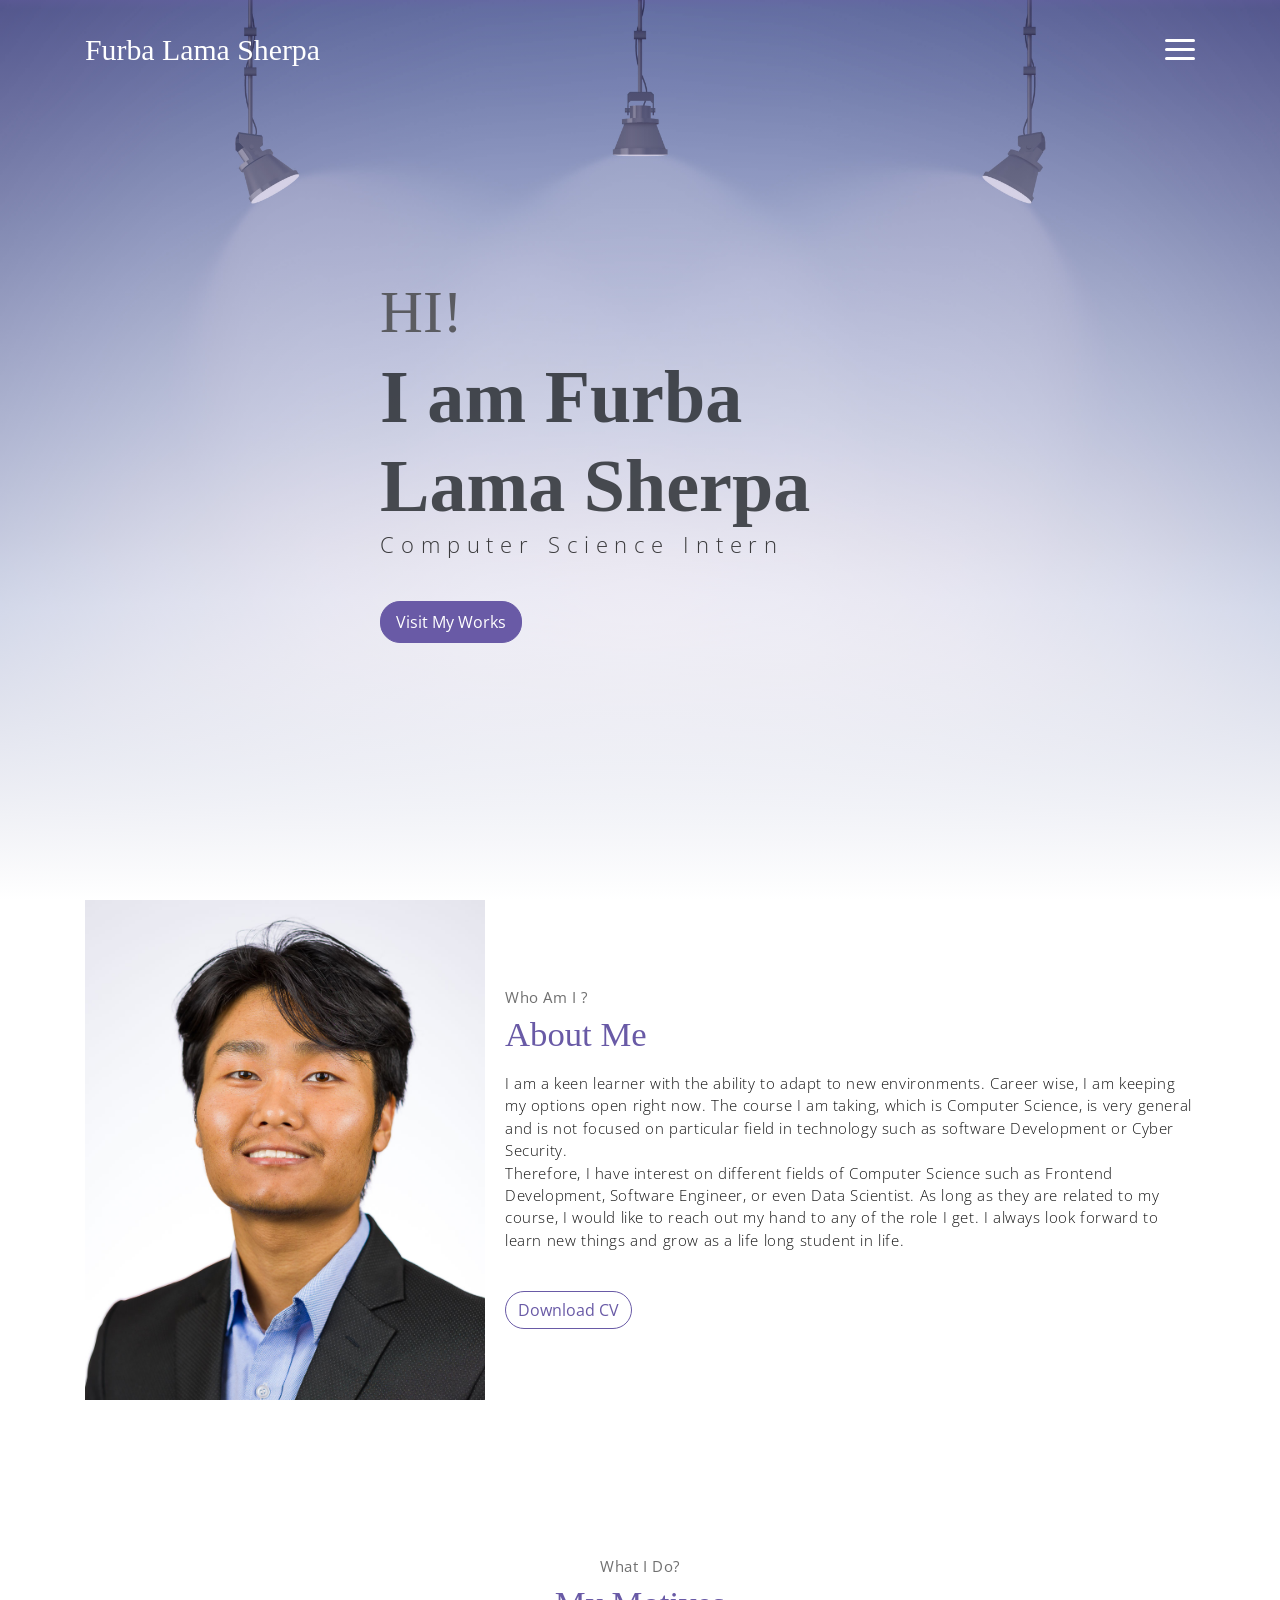
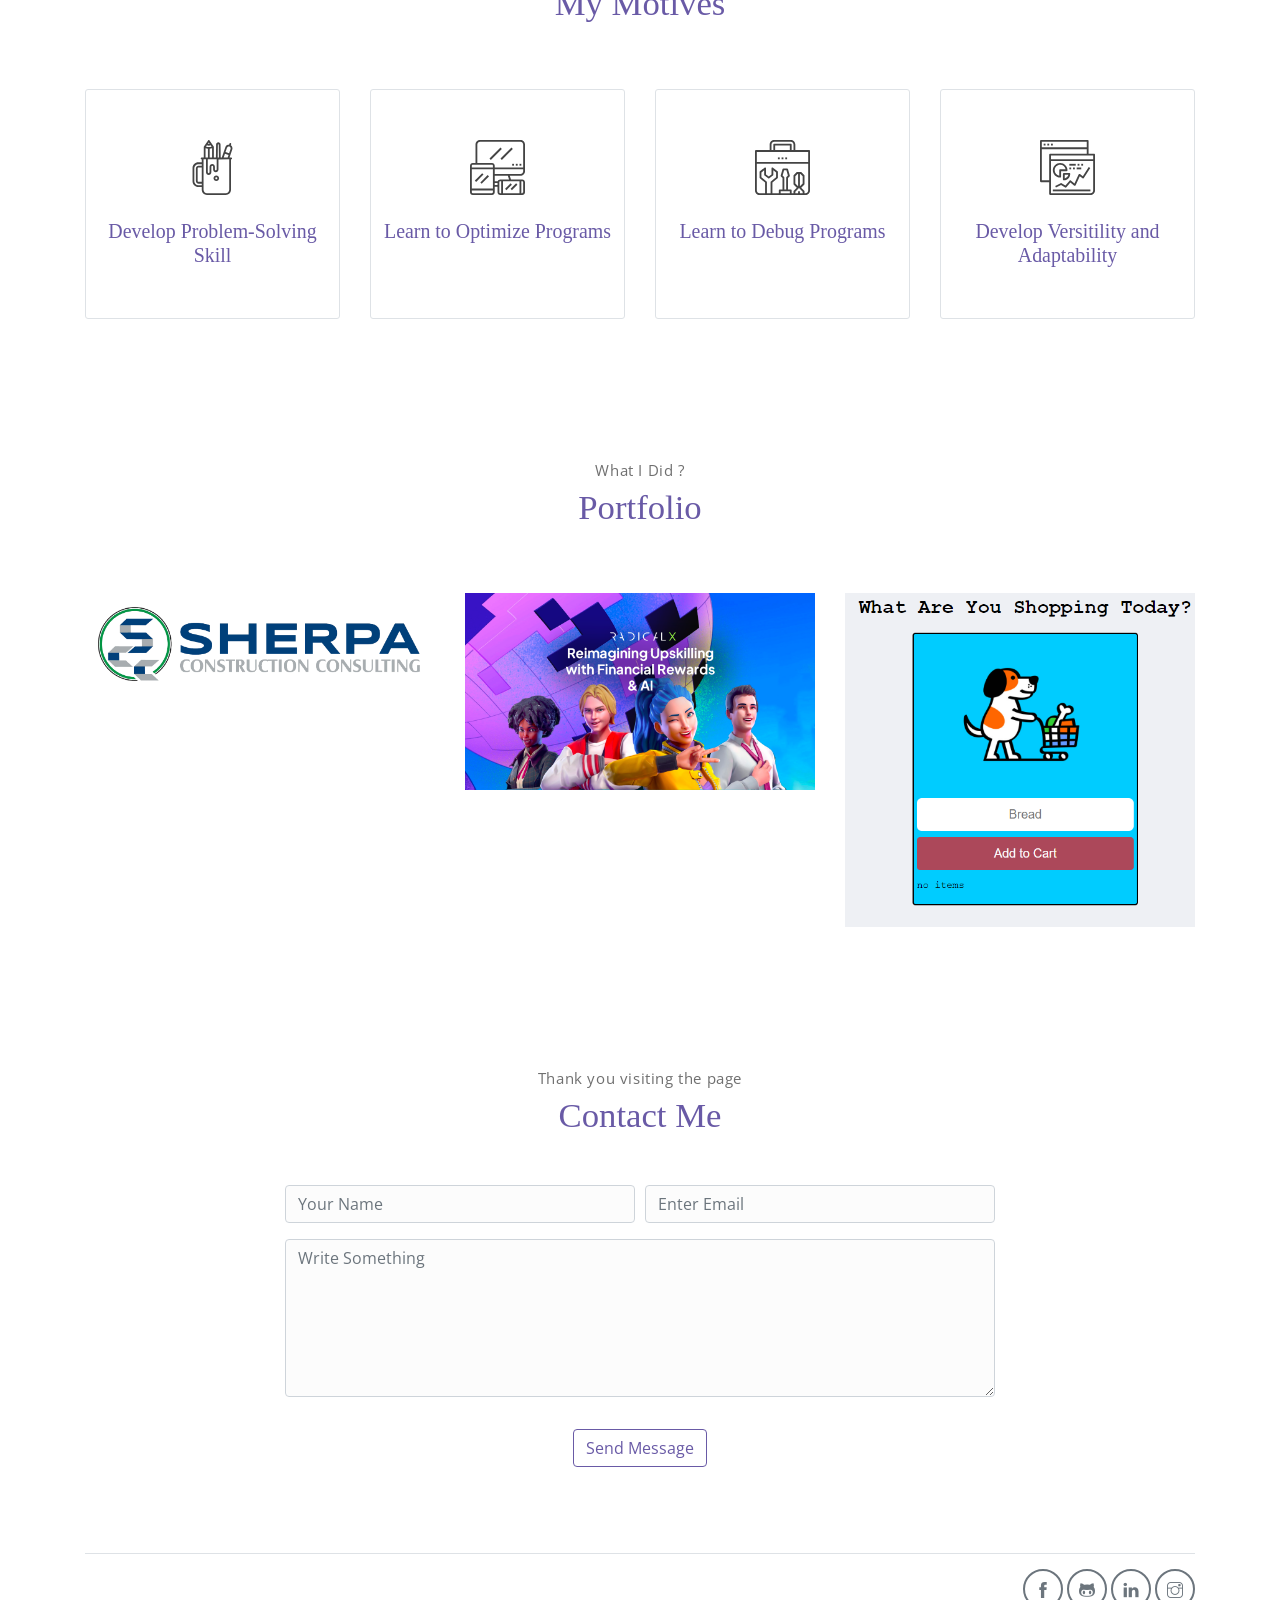
==== index.html @ cac0d34f "initial upload" ====
<!DOCTYPE html>
<html lang="en">
<head>
	<meta charset="utf-8">
    <meta name="viewport" content="width=device-width, initial-scale=1, shrink-to-fit=no">
    <meta name="description" content="Start your development with Meyawo landing page.">
    <meta name="author" content="Devcrud">
    <title>My Portfolio Website</title>
    <!-- font icons -->
    <link rel="stylesheet" href="assets/vendors/themify-icons/css/themify-icons.css">
    <!-- Bootstrap + Meyawo main styles -->
	<link rel="stylesheet" href="assets/css/meyawo.css">
</head>
<body data-spy="scroll" data-target=".navbar" data-offset="40" id="home">

    <!-- Page Navbar -->
    <nav class="custom-navbar" data-spy="affix" data-offset-top="20">
        <div class="container">
            <a class="logo" href="#">Furba Lama Sherpa</a>         
            <ul class="nav">
                <li class="item">
                    <a class="link" href="#home">Home</a>
                </li>
                <li class="item">
                    <a class="link" href="#about">About</a>
                </li>
                <li class="item">
                    <a class="link" href="#portfolio">Portfolio</a>
                </li>
                <li class="item">
                    <a class="link" href="#contact">Contact</a>
                </li>
            </ul>
            <a href="javascript:void(0)" id="nav-toggle" class="hamburger hamburger--elastic">
                <div class="hamburger-box">
                  <div class="hamburger-inner"></div>
                </div>
            </a>
        </div>          
    </nav><!-- End of Page Navbar -->

    <!-- page header -->
    <header id="home" class="header">
        <div class="overlay"></div>
        <div class="header-content container">
            <h1 class="header-title">
                <span class="up">HI!</span>
                <span class="down">I am Furba Lama Sherpa</span>
            </h1>
            <p class="header-subtitle">Computer Science Intern</p>            

            <a href="https://github.com/Gintama32?tab=repositories" target="_blank"><button class="btn btn-primary">Visit My Works</button></a>
        </div>              
    </header><!-- end of page header -->

    <!-- about section -->
    <section class="section pt-0" id="about">
        <!-- container -->
        <div class="container text-center">
            <!-- about wrapper -->
            <div class="about">
                <div class="about-img-holder">
                    <img src="assets/imgs/man.jpg" class="about-img" alt="Download free bootstrap 4 landing page, free boootstrap 4 templates, Download free bootstrap 4.1 landing page, free boootstrap 4.1.1 templates, meyawo Landing page">
                </div>
                <div class="about-caption">
                    <p class="section-subtitle">Who Am I ?</p>
                    <h2 class="section-title mb-3">About Me</h2>
                    <p>
                        I am a keen learner with the ability to adapt to new environments. Career wise, I am keeping my options open right now. The course I am taking, which is Computer Science, is very general and is not focused on particular field in technology such as software Development or Cyber Security.
                        <br>Therefore, I have interest on different fields of Computer Science such as Frontend Development, Software Engineer, or even Data Scientist. As long as they are related to my course, I would like to reach out my hand to any of the role I get. I always look forward to learn new things and grow as a life long student in life.             
                    </p>
                    <button class="btn-rounded btn btn-outline-primary mt-4"><a href = "Furba Lama Sherpa - Resume.docx"download>Download CV</a></button>
                </div>              
            </div><!-- end of about wrapper -->
        </div><!-- end of container -->
    </section> <!-- end of about section -->

    <!-- service section -->
    <section class="section" id="service">
        <div class="container text-center">
            <p class="section-subtitle">What I Do?</p>
            <h6 class="section-title mb-6">My Motives</h6>
            <!-- row -->
            <div class="row">
                <div class="col-md-6 col-lg-3">
                    <div class="service-card">
                        <div class="body">
                            <img src="assets/imgs/pencil-case.svg" alt="Download free bootstrap 4 landing page, free boootstrap 4 templates, Download free bootstrap 4.1 landing page, free boootstrap 4.1.1 templates, meyawo Landing page" class="icon">
                            <h6 class="title">Develop Problem-Solving Skill</h6>
                            <p class="subtitle">In any field of profession, problem-solving is always needed.</p>
                        </div>
                    </div>
                </div>
                <div class="col-md-6 col-lg-3">
                    <div class="service-card">
                        <div class="body">
                            <img src="assets/imgs/responsive.svg" alt="Download free bootstrap 4 landing page, free boootstrap 4 templates, Download free bootstrap 4.1 landing page, free boootstrap 4.1.1 templates, meyawo Landing page" class="icon">
                            <h6 class="title">Learn to Optimize Programs</h6>
                            <p class="subtitle">Any program that can be optimized, should be optimized</p>
                        </div>
                    </div>
                </div>
                <div class="col-md-6 col-lg-3">
                    <div class="service-card">
                        <div class="body">
                            <img src="assets/imgs/toolbox.svg" alt="Download free bootstrap 4 landing page, free boootstrap 4 templates, Download free bootstrap 4.1 landing page, free boootstrap 4.1.1 templates, meyawo Landing page" class="icon">
                            <h6 class="title">Learn to Debug Programs</h6>
                            <p class="subtitle">Debugging a program is understanding the program better.</p>
                        </div>
                    </div>
                </div>
                <div class="col-md-6 col-lg-3">
                    <div class="service-card">
                        <div class="body">
                            <img src="assets/imgs/analytics.svg" alt="Download free bootstrap 4 landing page, free boootstrap 4 templates, Download free bootstrap 4.1 landing page, free boootstrap 4.1.1 templates, meyawo Landing page" class="icon">
                            <h6 class="title">Develop Versitility and Adaptability</h6>
                            <p class="subtitle">Being master of one is best and being jack of all trade is good as well.</p>
                        </div>
                    </div>
                </div>
            </div><!-- end of row -->
        </div>
    </section><!-- end of service section -->

    <!-- portfolio section -->
    <section class="section" id="portfolio">
        <div class="container text-center">
            <p class="section-subtitle">What I Did ?</p>
            <h6 class="section-title mb-6">Portfolio</h6>
            <!-- row -->
            <div class="row">
                <div class="col-md-4">
                    <a href="https://www.sherpagcm.com/" class="portfolio-card" target = "_blank">
                        <img src="assets/imgs/sherpa.png" class="portfolio-card-img">    
                        <span class="portfolio-card-overlay">
                            <span class="portfolio-card-caption">
                                <h4>Sherpa Construction Consulting</h5>
                                <p class="font-weight-normal">IT Intern(Summer 2023)</p>
                            </span>                         
                        </span>                     
                    </a>
                </div>
                <div class="col-md-4">
                    <a href="https://www.radicalx.co/" class="portfolio-card" target = "_blank">
                        <img class="portfolio-card-img" src="assets/imgs/radicalx.png" class="img-responsive rounded" alt="Download free bootstrap 4 landing page, free boootstrap 4 templates, Download free bootstrap 4.1 landing page, free boootstrap 4.1.1 templates, meyawo Landing page">
                        <span class="portfolio-card-overlay">
                            <span class="portfolio-card-caption">
                                <h4>RadicalX AI</h5>
                                <p class="font-weight-normal">AI Engineer Intern(Fall 2023)</p>
                            </span>                         
                        </span>                         
                    </a>
                </div>
                <div class="col-md-4">
                    <a href="https://what-to-shop.netlify.app/" class="portfolio-card" target = "_blank">
                        <img class="portfolio-card-img" src="assets/imgs/what.png" class="img-responsive rounded" alt="Download free bootstrap 4 landing page, free boootstrap 4 templates, Download free bootstrap 4.1 landing page, free boootstrap 4.1.1 templates, meyawo Landing page">    
                        <span class="portfolio-card-overlay">
                            <span class="portfolio-card-caption">
                                <h4>What To Shop</h5>
                                <p class="font-weight-normal">Personal Project</p>
                            </span>                         
                        </span>                     
                    </a>
                </div>
            </div><!-- end of row -->
        </div><!-- end of container -->
    </section> <!-- end of portfolio section -->

    <!-- contact section -->
    <section class="section" id="contact">
        <div class="container text-center">
            <p class="section-subtitle">Thank you visiting the page</p>
            <h6 class="section-title mb-5">Contact Me</h6>
            <!-- contact form -->
            <form action="https://formsubmit.co/fluffey6@gmail.com" class="contact-form col-md-10 col-lg-8 m-auto" method = "POST">
                <div class="form-row">
                    <div class="form-group col-sm-6">
                        <input type="text" size="50" class="form-control" name= "name" placeholder="Your Name" required>                 
                    </div>
                    <div class="form-group col-sm-6">
                        <input type="email" class="form-control" name = "email" placeholder="Enter Email"requried>                 
                    </div>
                    <div class="form-group col-sm-12">
                        <textarea name="comment" id="comment" rows="6"  name = "message" class="form-control" placeholder="Write Something"></textarea>
                    </div>
                    <div class="form-group col-sm-12 mt-3">
                        <input type="submit" value="Send Message" class="btn btn-outline-primary rounded">                  
                    </div>
                </div>  
            </form><!-- end of contact form -->
        </div><!-- end of container -->
    </section><!-- end of contact section -->

    <!-- footer -->
    <div class="container">
        <footer class="footer">       
            <div class="social-links text-right m-auto ml-sm-auto">
                <a href="https://www.facebook.com/furba.sherpa.581730/" class="link"><i class="ti-facebook"></i></a>
                <a href="https://github.com/Gintama32" class="link"><i class="ti-github"></i></a>
                <a href="https://www.linkedin.com/in/furba-sherpa-555785208/" class="link"><i class="ti-linkedin"></i></a>
                <a href="https://www.instagram.com/furba82/" class="link"><i class="ti-instagram"></i></a>
            </div>
        </footer>
    </div> <!-- end of page footer -->
	
	<!-- core  -->
    <script src="assets/vendors/jquery/jquery-3.4.1.js"></script>
    <script src="assets/vendors/bootstrap/bootstrap.bundle.js"></script>

    <!-- bootstrap 3 affix -->
	<script src="assets/vendors/bootstrap/bootstrap.affix.js"></script>

    <!-- Meyawo js -->
    <script src="assets/js/meyawo.js"></script>

</body>
</html>
---- assets/vendors/themify-icons/css/themify-icons.css ----
@font-face {
	font-family: 'themify';
	src:url("../fonts/themify.eot?-fvbane");
	src:url("../fonts/themify.eot?#iefix-fvbane") format("embedded-opentype"),
		url("../fonts/themify.woff?-fvbane") format("woff"),
		url("../fonts/themify.ttf?-fvbane") format("truetype"),
		url("../fonts/themify.svg?-fvbane#themify") format("svg");
	font-weight: normal;
	font-style: normal;
}

[class^="ti-"], [class*=" ti-"] {
	font-family: 'themify';
	speak: none;
	font-style: normal;
	font-weight: normal;
	font-variant: normal;
	text-transform: none;
	line-height: 1;

	/* Better Font Rendering =========== */
	-webkit-font-smoothing: antialiased;
	-moz-osx-font-smoothing: grayscale;
}

.ti-wand:before {
	content: "\e600";
}
.ti-volume:before {
	content: "\e601";
}
.ti-user:before {
	content: "\e602";
}
.ti-unlock:before {
	content: "\e603";
}
.ti-unlink:before {
	content: "\e604";
}
.ti-trash:before {
	content: "\e605";
}
.ti-thought:before {
	content: "\e606";
}
.ti-target:before {
	content: "\e607";
}
.ti-tag:before {
	content: "\e608";
}
.ti-tablet:before {
	content: "\e609";
}
.ti-star:before {
	content: "\e60a";
}
.ti-spray:before {
	content: "\e60b";
}
.ti-signal:before {
	content: "\e60c";
}
.ti-shopping-cart:before {
	content: "\e60d";
}
.ti-shopping-cart-full:before {
	content: "\e60e";
}
.ti-settings:before {
	content: "\e60f";
}
.ti-search:before {
	content: "\e610";
}
.ti-zoom-in:before {
	content: "\e611";
}
.ti-zoom-out:before {
	content: "\e612";
}
.ti-cut:before {
	content: "\e613";
}
.ti-ruler:before {
	content: "\e614";
}
.ti-ruler-pencil:before {
	content: "\e615";
}
.ti-ruler-alt:before {
	content: "\e616";
}
.ti-bookmark:before {
	content: "\e617";
}
.ti-bookmark-alt:before {
	content: "\e618";
}
.ti-reload:before {
	content: "\e619";
}
.ti-plus:before {
	content: "\e61a";
}
.ti-pin:before {
	content: "\e61b";
}
.ti-pencil:before {
	content: "\e61c";
}
.ti-pencil-alt:before {
	content: "\e61d";
}
.ti-paint-roller:before {
	content: "\e61e";
}
.ti-paint-bucket:before {
	content: "\e61f";
}
.ti-na:before {
	content: "\e620";
}
.ti-mobile:before {
	content: "\e621";
}
.ti-minus:before {
	content: "\e622";
}
.ti-medall:before {
	content: "\e623";
}
.ti-medall-alt:before {
	content: "\e624";
}
.ti-marker:before {
	content: "\e625";
}
.ti-marker-alt:before {
	content: "\e626";
}
.ti-arrow-up:before {
	content: "\e627";
}
.ti-arrow-right:before {
	content: "\e628";
}
.ti-arrow-left:before {
	content: "\e629";
}
.ti-arrow-down:before {
	content: "\e62a";
}
.ti-lock:before {
	content: "\e62b";
}
.ti-location-arrow:before {
	content: "\e62c";
}
.ti-link:before {
	content: "\e62d";
}
.ti-layout:before {
	content: "\e62e";
}
.ti-layers:before {
	content: "\e62f";
}
.ti-layers-alt:before {
	content: "\e630";
}
.ti-key:before {
	content: "\e631";
}
.ti-import:before {
	content: "\e632";
}
.ti-image:before {
	content: "\e633";
}
.ti-heart:before {
	content: "\e634";
}
.ti-heart-broken:before {
	content: "\e635";
}
.ti-hand-stop:before {
	content: "\e636";
}
.ti-hand-open:before {
	content: "\e637";
}
.ti-hand-drag:before {
	content: "\e638";
}
.ti-folder:before {
	content: "\e639";
}
.ti-flag:before {
	content: "\e63a";
}
.ti-flag-alt:before {
	content: "\e63b";
}
.ti-flag-alt-2:before {
	content: "\e63c";
}
.ti-eye:before {
	content: "\e63d";
}
.ti-export:before {
	content: "\e63e";
}
.ti-exchange-vertical:before {
	content: "\e63f";
}
.ti-desktop:before {
	content: "\e640";
}
.ti-cup:before {
	content: "\e641";
}
.ti-crown:before {
	content: "\e642";
}
.ti-comments:before {
	content: "\e643";
}
.ti-comment:before {
	content: "\e644";
}
.ti-comment-alt:before {
	content: "\e645";
}
.ti-close:before {
	content: "\e646";
}
.ti-clip:before {
	content: "\e647";
}
.ti-angle-up:before {
	content: "\e648";
}
.ti-angle-right:before {
	content: "\e649";
}
.ti-angle-left:before {
	content: "\e64a";
}
.ti-angle-down:before {
	content: "\e64b";
}
.ti-check:before {
	content: "\e64c";
}
.ti-check-box:before {
	content: "\e64d";
}
.ti-camera:before {
	content: "\e64e";
}
.ti-announcement:before {
	content: "\e64f";
}
.ti-brush:before {
	content: "\e650";
}
.ti-briefcase:before {
	content: "\e651";
}
.ti-bolt:before {
	content: "\e652";
}
.ti-bolt-alt:before {
	content: "\e653";
}
.ti-blackboard:before {
	content: "\e654";
}
.ti-bag:before {
	content: "\e655";
}
.ti-move:before {
	content: "\e656";
}
.ti-arrows-vertical:before {
	content: "\e657";
}
.ti-arrows-horizontal:before {
	content: "\e658";
}
.ti-fullscreen:before {
	content: "\e659";
}
.ti-arrow-top-right:before {
	content: "\e65a";
}
.ti-arrow-top-left:before {
	content: "\e65b";
}
.ti-arrow-circle-up:before {
	content: "\e65c";
}
.ti-arrow-circle-right:before {
	content: "\e65d";
}
.ti-arrow-circle-left:before {
	content: "\e65e";
}
.ti-arrow-circle-down:before {
	content: "\e65f";
}
.ti-angle-double-up:before {
	content: "\e660";
}
.ti-angle-double-right:before {
	content: "\e661";
}
.ti-angle-double-left:before {
	content: "\e662";
}
.ti-angle-double-down:before {
	content: "\e663";
}
.ti-zip:before {
	content: "\e664";
}
.ti-world:before {
	content: "\e665";
}
.ti-wheelchair:before {
	content: "\e666";
}
.ti-view-list:before {
	content: "\e667";
}
.ti-view-list-alt:before {
	content: "\e668";
}
.ti-view-grid:before {
	content: "\e669";
}
.ti-uppercase:before {
	content: "\e66a";
}
.ti-upload:before {
	content: "\e66b";
}
.ti-underline:before {
	content: "\e66c";
}
.ti-truck:before {
	content: "\e66d";
}
.ti-timer:before {
	content: "\e66e";
}
.ti-ticket:before {
	content: "\e66f";
}
.ti-thumb-up:before {
	content: "\e670";
}
.ti-thumb-down:before {
	content: "\e671";
}
.ti-text:before {
	content: "\e672";
}
.ti-stats-up:before {
	content: "\e673";
}
.ti-stats-down:before {
	content: "\e674";
}
.ti-split-v:before {
	content: "\e675";
}
.ti-split-h:before {
	content: "\e676";
}
.ti-smallcap:before {
	content: "\e677";
}
.ti-shine:before {
	content: "\e678";
}
.ti-shift-right:before {
	content: "\e679";
}
.ti-shift-left:before {
	content: "\e67a";
}
.ti-shield:before {
	content: "\e67b";
}
.ti-notepad:before {
	content: "\e67c";
}
.ti-server:before {
	content: "\e67d";
}
.ti-quote-right:before {
	content: "\e67e";
}
.ti-quote-left:before {
	content: "\e67f";
}
.ti-pulse:before {
	content: "\e680";
}
.ti-printer:before {
	content: "\e681";
}
.ti-power-off:before {
	content: "\e682";
}
.ti-plug:before {
	content: "\e683";
}
.ti-pie-chart:before {
	content: "\e684";
}
.ti-paragraph:before {
	content: "\e685";
}
.ti-panel:before {
	content: "\e686";
}
.ti-package:before {
	content: "\e687";
}
.ti-music:before {
	content: "\e688";
}
.ti-music-alt:before {
	content: "\e689";
}
.ti-mouse:before {
	content: "\e68a";
}
.ti-mouse-alt:before {
	content: "\e68b";
}
.ti-money:before {
	content: "\e68c";
}
.ti-microphone:before {
	content: "\e68d";
}
.ti-menu:before {
	content: "\e68e";
}
.ti-menu-alt:before {
	content: "\e68f";
}
.ti-map:before {
	content: "\e690";
}
.ti-map-alt:before {
	content: "\e691";
}
.ti-loop:before {
	content: "\e692";
}
.ti-location-pin:before {
	content: "\e693";
}
.ti-list:before {
	content: "\e694";
}
.ti-light-bulb:before {
	content: "\e695";
}
.ti-Italic:before {
	content: "\e696";
}
.ti-info:before {
	content: "\e697";
}
.ti-infinite:before {
	content: "\e698";
}
.ti-id-badge:before {
	content: "\e699";
}
.ti-hummer:before {
	content: "\e69a";
}
.ti-home:before {
	content: "\e69b";
}
.ti-help:before {
	content: "\e69c";
}
.ti-headphone:before {
	content: "\e69d";
}
.ti-harddrives:before {
	content: "\e69e";
}
.ti-harddrive:before {
	content: "\e69f";
}
.ti-gift:before {
	content: "\e6a0";
}
.ti-game:before {
	content: "\e6a1";
}
.ti-filter:before {
	content: "\e6a2";
}
.ti-files:before {
	content: "\e6a3";
}
.ti-file:before {
	content: "\e6a4";
}
.ti-eraser:before {
	content: "\e6a5";
}
.ti-envelope:before {
	content: "\e6a6";
}
.ti-download:before {
	content: "\e6a7";
}
.ti-direction:before {
	content: "\e6a8";
}
.ti-direction-alt:before {
	content: "\e6a9";
}
.ti-dashboard:before {
	content: "\e6aa";
}
.ti-control-stop:before {
	content: "\e6ab";
}
.ti-control-shuffle:before {
	content: "\e6ac";
}
.ti-control-play:before {
	content: "\e6ad";
}
.ti-control-pause:before {
	content: "\e6ae";
}
.ti-control-forward:before {
	content: "\e6af";
}
.ti-control-backward:before {
	content: "\e6b0";
}
.ti-cloud:before {
	content: "\e6b1";
}
.ti-cloud-up:before {
	content: "\e6b2";
}
.ti-cloud-down:before {
	content: "\e6b3";
}
.ti-clipboard:before {
	content: "\e6b4";
}
.ti-car:before {
	content: "\e6b5";
}
.ti-calendar:before {
	content: "\e6b6";
}
.ti-book:before {
	content: "\e6b7";
}
.ti-bell:before {
	content: "\e6b8";
}
.ti-basketball:before {
	content: "\e6b9";
}
.ti-bar-chart:before {
	content: "\e6ba";
}
.ti-bar-chart-alt:before {
	content: "\e6bb";
}
.ti-back-right:before {
	content: "\e6bc";
}
.ti-back-left:before {
	content: "\e6bd";
}
.ti-arrows-corner:before {
	content: "\e6be";
}
.ti-archive:before {
	content: "\e6bf";
}
.ti-anchor:before {
	content: "\e6c0";
}
.ti-align-right:before {
	content: "\e6c1";
}
.ti-align-left:before {
	content: "\e6c2";
}
.ti-align-justify:before {
	content: "\e6c3";
}
.ti-align-center:before {
	content: "\e6c4";
}
.ti-alert:before {
	content: "\e6c5";
}
.ti-alarm-clock:before {
	content: "\e6c6";
}
.ti-agenda:before {
	content: "\e6c7";
}
.ti-write:before {
	content: "\e6c8";
}
.ti-window:before {
	content: "\e6c9";
}
.ti-widgetized:before {
	content: "\e6ca";
}
.ti-widget:before {
	content: "\e6cb";
}
.ti-widget-alt:before {
	content: "\e6cc";
}
.ti-wallet:before {
	content: "\e6cd";
}
.ti-video-clapper:before {
	content: "\e6ce";
}
.ti-video-camera:before {
	content: "\e6cf";
}
.ti-vector:before {
	content: "\e6d0";
}
.ti-themify-logo:before {
	content: "\e6d1";
}
.ti-themify-favicon:before {
	content: "\e6d2";
}
.ti-themify-favicon-alt:before {
	content: "\e6d3";
}
.ti-support:before {
	content: "\e6d4";
}
.ti-stamp:before {
	content: "\e6d5";
}
.ti-split-v-alt:before {
	content: "\e6d6";
}
.ti-slice:before {
	content: "\e6d7";
}
.ti-shortcode:before {
	content: "\e6d8";
}
.ti-shift-right-alt:before {
	content: "\e6d9";
}
.ti-shift-left-alt:before {
	content: "\e6da";
}
.ti-ruler-alt-2:before {
	content: "\e6db";
}
.ti-receipt:before {
	content: "\e6dc";
}
.ti-pin2:before {
	content: "\e6dd";
}
.ti-pin-alt:before {
	content: "\e6de";
}
.ti-pencil-alt2:before {
	content: "\e6df";
}
.ti-palette:before {
	content: "\e6e0";
}
.ti-more:before {
	content: "\e6e1";
}
.ti-more-alt:before {
	content: "\e6e2";
}
.ti-microphone-alt:before {
	content: "\e6e3";
}
.ti-magnet:before {
	content: "\e6e4";
}
.ti-line-double:before {
	content: "\e6e5";
}
.ti-line-dotted:before {
	content: "\e6e6";
}
.ti-line-dashed:before {
	content: "\e6e7";
}
.ti-layout-width-full:before {
	content: "\e6e8";
}
.ti-layout-width-default:before {
	content: "\e6e9";
}
.ti-layout-width-default-alt:before {
	content: "\e6ea";
}
.ti-layout-tab:before {
	content: "\e6eb";
}
.ti-layout-tab-window:before {
	content: "\e6ec";
}
.ti-layout-tab-v:before {
	content: "\e6ed";
}
.ti-layout-tab-min:before {
	content: "\e6ee";
}
.ti-layout-slider:before {
	content: "\e6ef";
}
.ti-layout-slider-alt:before {
	content: "\e6f0";
}
.ti-layout-sidebar-right:before {
	content: "\e6f1";
}
.ti-layout-sidebar-none:before {
	content: "\e6f2";
}
.ti-layout-sidebar-left:before {
	content: "\e6f3";
}
.ti-layout-placeholder:before {
	content: "\e6f4";
}
.ti-layout-menu:before {
	content: "\e6f5";
}
.ti-layout-menu-v:before {
	content: "\e6f6";
}
.ti-layout-menu-separated:before {
	content: "\e6f7";
}
.ti-layout-menu-full:before {
	content: "\e6f8";
}
.ti-layout-media-right-alt:before {
	content: "\e6f9";
}
.ti-layout-media-right:before {
	content: "\e6fa";
}
.ti-layout-media-overlay:before {
	content: "\e6fb";
}
.ti-layout-media-overlay-alt:before {
	content: "\e6fc";
}
.ti-layout-media-overlay-alt-2:before {
	content: "\e6fd";
}
.ti-layout-media-left-alt:before {
	content: "\e6fe";
}
.ti-layout-media-left:before {
	content: "\e6ff";
}
.ti-layout-media-center-alt:before {
	content: "\e700";
}
.ti-layout-media-center:before {
	content: "\e701";
}
.ti-layout-list-thumb:before {
	content: "\e702";
}
.ti-layout-list-thumb-alt:before {
	content: "\e703";
}
.ti-layout-list-post:before {
	content: "\e704";
}
.ti-layout-list-large-image:before {
	content: "\e705";
}
.ti-layout-line-solid:before {
	content: "\e706";
}
.ti-layout-grid4:before {
	content: "\e707";
}
.ti-layout-grid3:before {
	content: "\e708";
}
.ti-layout-grid2:before {
	content: "\e709";
}
.ti-layout-grid2-thumb:before {
	content: "\e70a";
}
.ti-layout-cta-right:before {
	content: "\e70b";
}
.ti-layout-cta-left:before {
	content: "\e70c";
}
.ti-layout-cta-center:before {
	content: "\e70d";
}
.ti-layout-cta-btn-right:before {
	content: "\e70e";
}
.ti-layout-cta-btn-left:before {
	content: "\e70f";
}
.ti-layout-column4:before {
	content: "\e710";
}
.ti-layout-column3:before {
	content: "\e711";
}
.ti-layout-column2:before {
	content: "\e712";
}
.ti-layout-accordion-separated:before {
	content: "\e713";
}
.ti-layout-accordion-merged:before {
	content: "\e714";
}
.ti-layout-accordion-list:before {
	content: "\e715";
}
.ti-ink-pen:before {
	content: "\e716";
}
.ti-info-alt:before {
	content: "\e717";
}
.ti-help-alt:before {
	content: "\e718";
}
.ti-headphone-alt:before {
	content: "\e719";
}
.ti-hand-point-up:before {
	content: "\e71a";
}
.ti-hand-point-right:before {
	content: "\e71b";
}
.ti-hand-point-left:before {
	content: "\e71c";
}
.ti-hand-point-down:before {
	content: "\e71d";
}
.ti-gallery:before {
	content: "\e71e";
}
.ti-face-smile:before {
	content: "\e71f";
}
.ti-face-sad:before {
	content: "\e720";
}
.ti-credit-card:before {
	content: "\e721";
}
.ti-control-skip-forward:before {
	content: "\e722";
}
.ti-control-skip-backward:before {
	content: "\e723";
}
.ti-control-record:before {
	content: "\e724";
}
.ti-control-eject:before {
	content: "\e725";
}
.ti-comments-smiley:before {
	content: "\e726";
}
.ti-brush-alt:before {
	content: "\e727";
}
.ti-youtube:before {
	content: "\e728";
}
.ti-vimeo:before {
	content: "\e729";
}
.ti-twitter:before {
	content: "\e72a";
}
.ti-time:before {
	content: "\e72b";
}
.ti-tumblr:before {
	content: "\e72c";
}
.ti-skype:before {
	content: "\e72d";
}
.ti-share:before {
	content: "\e72e";
}
.ti-share-alt:before {
	content: "\e72f";
}
.ti-rocket:before {
	content: "\e730";
}
.ti-pinterest:before {
	content: "\e731";
}
.ti-new-window:before {
	content: "\e732";
}
.ti-microsoft:before {
	content: "\e733";
}
.ti-list-ol:before {
	content: "\e734";
}
.ti-linkedin:before {
	content: "\e735";
}
.ti-layout-sidebar-2:before {
	content: "\e736";
}
.ti-layout-grid4-alt:before {
	content: "\e737";
}
.ti-layout-grid3-alt:before {
	content: "\e738";
}
.ti-layout-grid2-alt:before {
	content: "\e739";
}
.ti-layout-column4-alt:before {
	content: "\e73a";
}
.ti-layout-column3-alt:before {
	content: "\e73b";
}
.ti-layout-column2-alt:before {
	content: "\e73c";
}
.ti-instagram:before {
	content: "\e73d";
}
.ti-google:before {
	content: "\e73e";
}
.ti-github:before {
	content: "\e73f";
}
.ti-flickr:before {
	content: "\e740";
}
.ti-facebook:before {
	content: "\e741";
}
.ti-dropbox:before {
	content: "\e742";
}
.ti-dribbble:before {
	content: "\e743";
}
.ti-apple:before {
	content: "\e744";
}
.ti-android:before {
	content: "\e745";
}
.ti-save:before {
	content: "\e746";
}
.ti-save-alt:before {
	content: "\e747";
}
.ti-yahoo:before {
	content: "\e748";
}
.ti-wordpress:before {
	content: "\e749";
}
.ti-vimeo-alt:before {
	content: "\e74a";
}
.ti-twitter-alt:before {
	content: "\e74b";
}
.ti-tumblr-alt:before {
	content: "\e74c";
}
.ti-trello:before {
	content: "\e74d";
}
.ti-stack-overflow:before {
	content: "\e74e";
}
.ti-soundcloud:before {
	content: "\e74f";
}
.ti-sharethis:before {
	content: "\e750";
}
.ti-sharethis-alt:before {
	content: "\e751";
}
.ti-reddit:before {
	content: "\e752";
}
.ti-pinterest-alt:before {
	content: "\e753";
}
.ti-microsoft-alt:before {
	content: "\e754";
}
.ti-linux:before {
	content: "\e755";
}
.ti-jsfiddle:before {
	content: "\e756";
}
.ti-joomla:before {
	content: "\e757";
}
.ti-html5:before {
	content: "\e758";
}
.ti-flickr-alt:before {
	content: "\e759";
}
.ti-email:before {
	content: "\e75a";
}
.ti-drupal:before {
	content: "\e75b";
}
.ti-dropbox-alt:before {
	content: "\e75c";
}
.ti-css3:before {
	content: "\e75d";
}
.ti-rss:before {
	content: "\e75e";
}
.ti-rss-alt:before {
	content: "\e75f";
}
---- assets/css/meyawo.css ----
@charset "UTF-8";
/*!
=========================================================
* Meyawo Landing page
=========================================================

* Copyright: 2019 DevCRUD (https://devcrud.com)
* Licensed: (https://devcrud.com/licenses)
* Coded by www.devcrud.com

=========================================================

* The above copyright notice and this permission notice shall be included in all copies or substantial portions of the Software.
*/
@import url("https://fonts.googleapis.com/css?family=Baloo+Paaji|Open+Sans:300,300i,400,400i,600,600i,700,700i");
:root {
  --blue: #1e549f;
  --indigo: #695aa6;
  --purple: #6f42c1;
  --pink: #e83e8c;
  --red: #ec185d;
  --orange: #ff6d02;
  --yellow: #ffc107;
  --green: #1bb74f;
  --teal: #20c997;
  --cyan: #17a2b8;
  --white: #fff;
  --gray: #6c757d;
  --gray-dark: #393e46;
  --primary: #695aa6;
  --secondary: #393e46;
  --success: #1bb74f;
  --info: #17a2b8;
  --warning: #ff6d02;
  --danger: #ec185d;
  --light: #f8f9fa;
  --dark: #212529;
  --breakpoint-xs: 0;
  --breakpoint-sm: 576px;
  --breakpoint-md: 768px;
  --breakpoint-lg: 992px;
  --breakpoint-xl: 1200px;
  --font-family-sans-serif: "Open Sans", sans-serif;
  --font-family-monospace: SFMono-Regular, Menlo, Monaco, Consolas, "Liberation Mono", "Courier New", monospace;
}

*,
*::before,
*::after {
  box-sizing: border-box;
}

html {
  font-family: sans-serif;
  line-height: 1.15;
  -webkit-text-size-adjust: 100%;
  -webkit-tap-highlight-color: rgba(0, 0, 0, 0);
}

article, aside, figcaption, figure, footer, header, hgroup, main, nav, section {
  display: block;
}

body {
  margin: 0;
  font-family: "Open Sans", sans-serif;
  font-size: 1rem;
  font-weight: 400;
  line-height: 1.5;
  color: #212529;
  text-align: left;
  background-color: #fff;
}

[tabindex="-1"]:focus {
  outline: 0 !important;
}

hr {
  box-sizing: content-box;
  height: 0;
  overflow: visible;
}

h1, h2, h3, h4, h5, h6 {
  margin-top: 0;
  margin-bottom: 0.5rem;
}

p {
  margin-top: 0;
  margin-bottom: 1rem;
}

abbr[title],
abbr[data-original-title] {
  text-decoration: underline;
  -webkit-text-decoration: underline dotted;
          text-decoration: underline dotted;
  cursor: help;
  border-bottom: 0;
  -webkit-text-decoration-skip-ink: none;
          text-decoration-skip-ink: none;
}

address {
  margin-bottom: 1rem;
  font-style: normal;
  line-height: inherit;
}

ol,
ul,
dl {
  margin-top: 0;
  margin-bottom: 1rem;
}

ol ol,
ul ul,
ol ul,
ul ol {
  margin-bottom: 0;
}

dt {
  font-weight: 700;
}

dd {
  margin-bottom: .5rem;
  margin-left: 0;
}

blockquote {
  margin: 0 0 1rem;
}

b,
strong {
  font-weight: bolder;
}

small {
  font-size: 80%;
}

sub,
sup {
  position: relative;
  font-size: 75%;
  line-height: 0;
  vertical-align: baseline;
}

sub {
  bottom: -.25em;
}

sup {
  top: -.5em;
}

a {
  color: #695aa6;
  text-decoration: none;
  background-color: transparent;
}

a:hover {
  color: #493f75;
  text-decoration: none;
}

a:not([href]):not([tabindex]) {
  color: inherit;
  text-decoration: none;
}

a:not([href]):not([tabindex]):hover, a:not([href]):not([tabindex]):focus {
  color: inherit;
  text-decoration: none;
}

a:not([href]):not([tabindex]):focus {
  outline: 0;
}

pre,
code,
kbd,
samp {
  font-family: SFMono-Regular, Menlo, Monaco, Consolas, "Liberation Mono", "Courier New", monospace;
  font-size: 1em;
}

pre {
  margin-top: 0;
  margin-bottom: 1rem;
  overflow: auto;
}

figure {
  margin: 0 0 1rem;
}

img {
  vertical-align: middle;
  border-style: none;
}

svg {
  overflow: hidden;
  vertical-align: middle;
}

table {
  border-collapse: collapse;
}

caption {
  padding-top: 0.75rem;
  padding-bottom: 0.75rem;
  color: #6c757d;
  text-align: left;
  caption-side: bottom;
}

th {
  text-align: inherit;
}

label {
  display: inline-block;
  margin-bottom: 0.5rem;
}

button {
  border-radius: 0;
}

button:focus {
  outline: 1px dotted;
  outline: 5px auto -webkit-focus-ring-color;
}

input,
button,
select,
optgroup,
textarea {
  margin: 0;
  font-family: inherit;
  font-size: inherit;
  line-height: inherit;
}

button,
input {
  overflow: visible;
}

button,
select {
  text-transform: none;
}

select {
  word-wrap: normal;
}

button,
[type="button"],
[type="reset"],
[type="submit"] {
  -webkit-appearance: button;
}

button:not(:disabled),
[type="button"]:not(:disabled),
[type="reset"]:not(:disabled),
[type="submit"]:not(:disabled) {
  cursor: pointer;
}

button::-moz-focus-inner,
[type="button"]::-moz-focus-inner,
[type="reset"]::-moz-focus-inner,
[type="submit"]::-moz-focus-inner {
  padding: 0;
  border-style: none;
}

input[type="radio"],
input[type="checkbox"] {
  box-sizing: border-box;
  padding: 0;
}

input[type="date"],
input[type="time"],
input[type="datetime-local"],
input[type="month"] {
  -webkit-appearance: listbox;
}

textarea {
  overflow: auto;
  resize: vertical;
}

fieldset {
  min-width: 0;
  padding: 0;
  margin: 0;
  border: 0;
}

legend {
  display: block;
  width: 100%;
  max-width: 100%;
  padding: 0;
  margin-bottom: .5rem;
  font-size: 1.5rem;
  line-height: inherit;
  color: inherit;
  white-space: normal;
}

progress {
  vertical-align: baseline;
}

[type="number"]::-webkit-inner-spin-button,
[type="number"]::-webkit-outer-spin-button {
  height: auto;
}

[type="search"] {
  outline-offset: -2px;
  -webkit-appearance: none;
}

[type="search"]::-webkit-search-decoration {
  -webkit-appearance: none;
}

::-webkit-file-upload-button {
  font: inherit;
  -webkit-appearance: button;
}

output {
  display: inline-block;
}

summary {
  display: list-item;
  cursor: pointer;
}

template {
  display: none;
}

[hidden] {
  display: none !important;
}

h1, h2, h3, h4, h5, h6,
.h1, .h2, .h3, .h4, .h5, .h6 {
  margin-bottom: 0.5rem;
  font-weight: 500;
  line-height: 1.2;
}

h1, .h1 {
  font-size: 2.5rem;
}

h2, .h2 {
  font-size: 2rem;
}

h3, .h3 {
  font-size: 1.75rem;
}

h4, .h4 {
  font-size: 1.5rem;
}

h5, .h5 {
  font-size: 1.25rem;
}

h6, .h6 {
  font-size: 1rem;
}

.lead {
  font-size: 1.25rem;
  font-weight: 300;
}

.display-1 {
  font-size: 6rem;
  font-weight: 300;
  line-height: 1.2;
}

.display-2 {
  font-size: 5.5rem;
  font-weight: 300;
  line-height: 1.2;
}

.display-3 {
  font-size: 4.5rem;
  font-weight: 300;
  line-height: 1.2;
}

.display-4 {
  font-size: 3.5rem;
  font-weight: 300;
  line-height: 1.2;
}

hr {
  margin-top: 1rem;
  margin-bottom: 1rem;
  border: 0;
  border-top: 1px solid rgba(0, 0, 0, 0.1);
}

small,
.small {
  font-size: 80%;
  font-weight: 400;
}

mark,
.mark {
  padding: 0.2em;
  background-color: #fcf8e3;
}

.list-unstyled {
  padding-left: 0;
  list-style: none;
}

.list-inline {
  padding-left: 0;
  list-style: none;
}

.list-inline-item {
  display: inline-block;
}

.list-inline-item:not(:last-child) {
  margin-right: 0.5rem;
}

.initialism {
  font-size: 90%;
  text-transform: uppercase;
}

.blockquote {
  margin-bottom: 1rem;
  font-size: 1.25rem;
}

.blockquote-footer {
  display: block;
  font-size: 80%;
  color: #6c757d;
}

.blockquote-footer::before {
  content: "\2014\00A0";
}

.img-fluid {
  max-width: 100%;
  height: auto;
}

.img-thumbnail {
  padding: 0.25rem;
  background-color: #fff;
  border: 1px solid #dee2e6;
  border-radius: 0.25rem;
  max-width: 100%;
  height: auto;
}

.figure {
  display: inline-block;
}

.figure-img {
  margin-bottom: 0.5rem;
  line-height: 1;
}

.figure-caption {
  font-size: 90%;
  color: #6c757d;
}

code {
  font-size: 87.5%;
  color: #e83e8c;
  word-break: break-word;
}

a > code {
  color: inherit;
}

kbd {
  padding: 0.2rem 0.4rem;
  font-size: 87.5%;
  color: #fff;
  background-color: #212529;
  border-radius: 0.2rem;
}

kbd kbd {
  padding: 0;
  font-size: 100%;
  font-weight: 700;
}

pre {
  display: block;
  font-size: 87.5%;
  color: #212529;
}

pre code {
  font-size: inherit;
  color: inherit;
  word-break: normal;
}

.pre-scrollable {
  max-height: 340px;
  overflow-y: scroll;
}

.container {
  width: 100%;
  padding-right: 15px;
  padding-left: 15px;
  margin-right: auto;
  margin-left: auto;
}

@media (min-width: 576px) {
  .container {
    max-width: 540px;
  }
}

@media (min-width: 768px) {
  .container {
    max-width: 720px;
  }
}

@media (min-width: 992px) {
  .container {
    max-width: 960px;
  }
}

@media (min-width: 1200px) {
  .container {
    max-width: 1140px;
  }
}

.container-fluid {
  width: 100%;
  padding-right: 15px;
  padding-left: 15px;
  margin-right: auto;
  margin-left: auto;
}

.row {
  display: -webkit-box;
  display: -webkit-flex;
  display: -ms-flexbox;
  display: flex;
  -webkit-flex-wrap: wrap;
      -ms-flex-wrap: wrap;
          flex-wrap: wrap;
  margin-right: -15px;
  margin-left: -15px;
}

.no-gutters {
  margin-right: 0;
  margin-left: 0;
}

.no-gutters > .col,
.no-gutters > [class*="col-"] {
  padding-right: 0;
  padding-left: 0;
}

.col-1, .col-2, .col-3, .col-4, .col-5, .col-6, .col-7, .col-8, .col-9, .col-10, .col-11, .col-12, .col,
.col-auto, .col-sm-1, .col-sm-2, .col-sm-3, .col-sm-4, .col-sm-5, .col-sm-6, .col-sm-7, .col-sm-8, .col-sm-9, .col-sm-10, .col-sm-11, .col-sm-12, .col-sm,
.col-sm-auto, .col-md-1, .col-md-2, .col-md-3, .col-md-4, .col-md-5, .col-md-6, .col-md-7, .col-md-8, .col-md-9, .col-md-10, .col-md-11, .col-md-12, .col-md,
.col-md-auto, .col-lg-1, .col-lg-2, .col-lg-3, .col-lg-4, .col-lg-5, .col-lg-6, .col-lg-7, .col-lg-8, .col-lg-9, .col-lg-10, .col-lg-11, .col-lg-12, .col-lg,
.col-lg-auto, .col-xl-1, .col-xl-2, .col-xl-3, .col-xl-4, .col-xl-5, .col-xl-6, .col-xl-7, .col-xl-8, .col-xl-9, .col-xl-10, .col-xl-11, .col-xl-12, .col-xl,
.col-xl-auto {
  position: relative;
  width: 100%;
  padding-right: 15px;
  padding-left: 15px;
}

.col {
  -webkit-flex-basis: 0;
      -ms-flex-preferred-size: 0;
          flex-basis: 0;
  -webkit-box-flex: 1;
  -webkit-flex-grow: 1;
      -ms-flex-positive: 1;
          flex-grow: 1;
  max-width: 100%;
}

.col-auto {
  -webkit-box-flex: 0;
  -webkit-flex: 0 0 auto;
      -ms-flex: 0 0 auto;
          flex: 0 0 auto;
  width: auto;
  max-width: 100%;
}

.col-1 {
  -webkit-box-flex: 0;
  -webkit-flex: 0 0 8.33333%;
      -ms-flex: 0 0 8.33333%;
          flex: 0 0 8.33333%;
  max-width: 8.33333%;
}

.col-2 {
  -webkit-box-flex: 0;
  -webkit-flex: 0 0 16.66667%;
      -ms-flex: 0 0 16.66667%;
          flex: 0 0 16.66667%;
  max-width: 16.66667%;
}

.col-3 {
  -webkit-box-flex: 0;
  -webkit-flex: 0 0 25%;
      -ms-flex: 0 0 25%;
          flex: 0 0 25%;
  max-width: 25%;
}

.col-4 {
  -webkit-box-flex: 0;
  -webkit-flex: 0 0 33.33333%;
      -ms-flex: 0 0 33.33333%;
          flex: 0 0 33.33333%;
  max-width: 33.33333%;
}

.col-5 {
  -webkit-box-flex: 0;
  -webkit-flex: 0 0 41.66667%;
      -ms-flex: 0 0 41.66667%;
          flex: 0 0 41.66667%;
  max-width: 41.66667%;
}

.col-6 {
  -webkit-box-flex: 0;
  -webkit-flex: 0 0 50%;
      -ms-flex: 0 0 50%;
          flex: 0 0 50%;
  max-width: 50%;
}

.col-7 {
  -webkit-box-flex: 0;
  -webkit-flex: 0 0 58.33333%;
      -ms-flex: 0 0 58.33333%;
          flex: 0 0 58.33333%;
  max-width: 58.33333%;
}

.col-8 {
  -webkit-box-flex: 0;
  -webkit-flex: 0 0 66.66667%;
      -ms-flex: 0 0 66.66667%;
          flex: 0 0 66.66667%;
  max-width: 66.66667%;
}

.col-9 {
  -webkit-box-flex: 0;
  -webkit-flex: 0 0 75%;
      -ms-flex: 0 0 75%;
          flex: 0 0 75%;
  max-width: 75%;
}

.col-10 {
  -webkit-box-flex: 0;
  -webkit-flex: 0 0 83.33333%;
      -ms-flex: 0 0 83.33333%;
          flex: 0 0 83.33333%;
  max-width: 83.33333%;
}

.col-11 {
  -webkit-box-flex: 0;
  -webkit-flex: 0 0 91.66667%;
      -ms-flex: 0 0 91.66667%;
          flex: 0 0 91.66667%;
  max-width: 91.66667%;
}

.col-12 {
  -webkit-box-flex: 0;
  -webkit-flex: 0 0 100%;
      -ms-flex: 0 0 100%;
          flex: 0 0 100%;
  max-width: 100%;
}

.order-first {
  -webkit-box-ordinal-group: 0;
  -webkit-order: -1;
      -ms-flex-order: -1;
          order: -1;
}

.order-last {
  -webkit-box-ordinal-group: 14;
  -webkit-order: 13;
      -ms-flex-order: 13;
          order: 13;
}

.order-0 {
  -webkit-box-ordinal-group: 1;
  -webkit-order: 0;
      -ms-flex-order: 0;
          order: 0;
}

.order-1 {
  -webkit-box-ordinal-group: 2;
  -webkit-order: 1;
      -ms-flex-order: 1;
          order: 1;
}

.order-2 {
  -webkit-box-ordinal-group: 3;
  -webkit-order: 2;
      -ms-flex-order: 2;
          order: 2;
}

.order-3 {
  -webkit-box-ordinal-group: 4;
  -webkit-order: 3;
      -ms-flex-order: 3;
          order: 3;
}

.order-4 {
  -webkit-box-ordinal-group: 5;
  -webkit-order: 4;
      -ms-flex-order: 4;
          order: 4;
}

.order-5 {
  -webkit-box-ordinal-group: 6;
  -webkit-order: 5;
      -ms-flex-order: 5;
          order: 5;
}

.order-6 {
  -webkit-box-ordinal-group: 7;
  -webkit-order: 6;
      -ms-flex-order: 6;
          order: 6;
}

.order-7 {
  -webkit-box-ordinal-group: 8;
  -webkit-order: 7;
      -ms-flex-order: 7;
          order: 7;
}

.order-8 {
  -webkit-box-ordinal-group: 9;
  -webkit-order: 8;
      -ms-flex-order: 8;
          order: 8;
}

.order-9 {
  -webkit-box-ordinal-group: 10;
  -webkit-order: 9;
      -ms-flex-order: 9;
          order: 9;
}

.order-10 {
  -webkit-box-ordinal-group: 11;
  -webkit-order: 10;
      -ms-flex-order: 10;
          order: 10;
}

.order-11 {
  -webkit-box-ordinal-group: 12;
  -webkit-order: 11;
      -ms-flex-order: 11;
          order: 11;
}

.order-12 {
  -webkit-box-ordinal-group: 13;
  -webkit-order: 12;
      -ms-flex-order: 12;
          order: 12;
}

.offset-1 {
  margin-left: 8.33333%;
}

.offset-2 {
  margin-left: 16.66667%;
}

.offset-3 {
  margin-left: 25%;
}

.offset-4 {
  margin-left: 33.33333%;
}

.offset-5 {
  margin-left: 41.66667%;
}

.offset-6 {
  margin-left: 50%;
}

.offset-7 {
  margin-left: 58.33333%;
}

.offset-8 {
  margin-left: 66.66667%;
}

.offset-9 {
  margin-left: 75%;
}

.offset-10 {
  margin-left: 83.33333%;
}

.offset-11 {
  margin-left: 91.66667%;
}

@media (min-width: 576px) {
  .col-sm {
    -webkit-flex-basis: 0;
        -ms-flex-preferred-size: 0;
            flex-basis: 0;
    -webkit-box-flex: 1;
    -webkit-flex-grow: 1;
        -ms-flex-positive: 1;
            flex-grow: 1;
    max-width: 100%;
  }
  .col-sm-auto {
    -webkit-box-flex: 0;
    -webkit-flex: 0 0 auto;
        -ms-flex: 0 0 auto;
            flex: 0 0 auto;
    width: auto;
    max-width: 100%;
  }
  .col-sm-1 {
    -webkit-box-flex: 0;
    -webkit-flex: 0 0 8.33333%;
        -ms-flex: 0 0 8.33333%;
            flex: 0 0 8.33333%;
    max-width: 8.33333%;
  }
  .col-sm-2 {
    -webkit-box-flex: 0;
    -webkit-flex: 0 0 16.66667%;
        -ms-flex: 0 0 16.66667%;
            flex: 0 0 16.66667%;
    max-width: 16.66667%;
  }
  .col-sm-3 {
    -webkit-box-flex: 0;
    -webkit-flex: 0 0 25%;
        -ms-flex: 0 0 25%;
            flex: 0 0 25%;
    max-width: 25%;
  }
  .col-sm-4 {
    -webkit-box-flex: 0;
    -webkit-flex: 0 0 33.33333%;
        -ms-flex: 0 0 33.33333%;
            flex: 0 0 33.33333%;
    max-width: 33.33333%;
  }
  .col-sm-5 {
    -webkit-box-flex: 0;
    -webkit-flex: 0 0 41.66667%;
        -ms-flex: 0 0 41.66667%;
            flex: 0 0 41.66667%;
    max-width: 41.66667%;
  }
  .col-sm-6 {
    -webkit-box-flex: 0;
    -webkit-flex: 0 0 50%;
        -ms-flex: 0 0 50%;
            flex: 0 0 50%;
    max-width: 50%;
  }
  .col-sm-7 {
    -webkit-box-flex: 0;
    -webkit-flex: 0 0 58.33333%;
        -ms-flex: 0 0 58.33333%;
            flex: 0 0 58.33333%;
    max-width: 58.33333%;
  }
  .col-sm-8 {
    -webkit-box-flex: 0;
    -webkit-flex: 0 0 66.66667%;
        -ms-flex: 0 0 66.66667%;
            flex: 0 0 66.66667%;
    max-width: 66.66667%;
  }
  .col-sm-9 {
    -webkit-box-flex: 0;
    -webkit-flex: 0 0 75%;
        -ms-flex: 0 0 75%;
            flex: 0 0 75%;
    max-width: 75%;
  }
  .col-sm-10 {
    -webkit-box-flex: 0;
    -webkit-flex: 0 0 83.33333%;
        -ms-flex: 0 0 83.33333%;
            flex: 0 0 83.33333%;
    max-width: 83.33333%;
  }
  .col-sm-11 {
    -webkit-box-flex: 0;
    -webkit-flex: 0 0 91.66667%;
        -ms-flex: 0 0 91.66667%;
            flex: 0 0 91.66667%;
    max-width: 91.66667%;
  }
  .col-sm-12 {
    -webkit-box-flex: 0;
    -webkit-flex: 0 0 100%;
        -ms-flex: 0 0 100%;
            flex: 0 0 100%;
    max-width: 100%;
  }
  .order-sm-first {
    -webkit-box-ordinal-group: 0;
    -webkit-order: -1;
        -ms-flex-order: -1;
            order: -1;
  }
  .order-sm-last {
    -webkit-box-ordinal-group: 14;
    -webkit-order: 13;
        -ms-flex-order: 13;
            order: 13;
  }
  .order-sm-0 {
    -webkit-box-ordinal-group: 1;
    -webkit-order: 0;
        -ms-flex-order: 0;
            order: 0;
  }
  .order-sm-1 {
    -webkit-box-ordinal-group: 2;
    -webkit-order: 1;
        -ms-flex-order: 1;
            order: 1;
  }
  .order-sm-2 {
    -webkit-box-ordinal-group: 3;
    -webkit-order: 2;
        -ms-flex-order: 2;
            order: 2;
  }
  .order-sm-3 {
    -webkit-box-ordinal-group: 4;
    -webkit-order: 3;
        -ms-flex-order: 3;
            order: 3;
  }
  .order-sm-4 {
    -webkit-box-ordinal-group: 5;
    -webkit-order: 4;
        -ms-flex-order: 4;
            order: 4;
  }
  .order-sm-5 {
    -webkit-box-ordinal-group: 6;
    -webkit-order: 5;
        -ms-flex-order: 5;
            order: 5;
  }
  .order-sm-6 {
    -webkit-box-ordinal-group: 7;
    -webkit-order: 6;
        -ms-flex-order: 6;
            order: 6;
  }
  .order-sm-7 {
    -webkit-box-ordinal-group: 8;
    -webkit-order: 7;
        -ms-flex-order: 7;
            order: 7;
  }
  .order-sm-8 {
    -webkit-box-ordinal-group: 9;
    -webkit-order: 8;
        -ms-flex-order: 8;
            order: 8;
  }
  .order-sm-9 {
    -webkit-box-ordinal-group: 10;
    -webkit-order: 9;
        -ms-flex-order: 9;
            order: 9;
  }
  .order-sm-10 {
    -webkit-box-ordinal-group: 11;
    -webkit-order: 10;
        -ms-flex-order: 10;
            order: 10;
  }
  .order-sm-11 {
    -webkit-box-ordinal-group: 12;
    -webkit-order: 11;
        -ms-flex-order: 11;
            order: 11;
  }
  .order-sm-12 {
    -webkit-box-ordinal-group: 13;
    -webkit-order: 12;
        -ms-flex-order: 12;
            order: 12;
  }
  .offset-sm-0 {
    margin-left: 0;
  }
  .offset-sm-1 {
    margin-left: 8.33333%;
  }
  .offset-sm-2 {
    margin-left: 16.66667%;
  }
  .offset-sm-3 {
    margin-left: 25%;
  }
  .offset-sm-4 {
    margin-left: 33.33333%;
  }
  .offset-sm-5 {
    margin-left: 41.66667%;
  }
  .offset-sm-6 {
    margin-left: 50%;
  }
  .offset-sm-7 {
    margin-left: 58.33333%;
  }
  .offset-sm-8 {
    margin-left: 66.66667%;
  }
  .offset-sm-9 {
    margin-left: 75%;
  }
  .offset-sm-10 {
    margin-left: 83.33333%;
  }
  .offset-sm-11 {
    margin-left: 91.66667%;
  }
}

@media (min-width: 768px) {
  .col-md {
    -webkit-flex-basis: 0;
        -ms-flex-preferred-size: 0;
            flex-basis: 0;
    -webkit-box-flex: 1;
    -webkit-flex-grow: 1;
        -ms-flex-positive: 1;
            flex-grow: 1;
    max-width: 100%;
  }
  .col-md-auto {
    -webkit-box-flex: 0;
    -webkit-flex: 0 0 auto;
        -ms-flex: 0 0 auto;
            flex: 0 0 auto;
    width: auto;
    max-width: 100%;
  }
  .col-md-1 {
    -webkit-box-flex: 0;
    -webkit-flex: 0 0 8.33333%;
        -ms-flex: 0 0 8.33333%;
            flex: 0 0 8.33333%;
    max-width: 8.33333%;
  }
  .col-md-2 {
    -webkit-box-flex: 0;
    -webkit-flex: 0 0 16.66667%;
        -ms-flex: 0 0 16.66667%;
            flex: 0 0 16.66667%;
    max-width: 16.66667%;
  }
  .col-md-3 {
    -webkit-box-flex: 0;
    -webkit-flex: 0 0 25%;
        -ms-flex: 0 0 25%;
            flex: 0 0 25%;
    max-width: 25%;
  }
  .col-md-4 {
    -webkit-box-flex: 0;
    -webkit-flex: 0 0 33.33333%;
        -ms-flex: 0 0 33.33333%;
            flex: 0 0 33.33333%;
    max-width: 33.33333%;
  }
  .col-md-5 {
    -webkit-box-flex: 0;
    -webkit-flex: 0 0 41.66667%;
        -ms-flex: 0 0 41.66667%;
            flex: 0 0 41.66667%;
    max-width: 41.66667%;
  }
  .col-md-6 {
    -webkit-box-flex: 0;
    -webkit-flex: 0 0 50%;
        -ms-flex: 0 0 50%;
            flex: 0 0 50%;
    max-width: 50%;
  }
  .col-md-7 {
    -webkit-box-flex: 0;
    -webkit-flex: 0 0 58.33333%;
        -ms-flex: 0 0 58.33333%;
            flex: 0 0 58.33333%;
    max-width: 58.33333%;
  }
  .col-md-8 {
    -webkit-box-flex: 0;
    -webkit-flex: 0 0 66.66667%;
        -ms-flex: 0 0 66.66667%;
            flex: 0 0 66.66667%;
    max-width: 66.66667%;
  }
  .col-md-9 {
    -webkit-box-flex: 0;
    -webkit-flex: 0 0 75%;
        -ms-flex: 0 0 75%;
            flex: 0 0 75%;
    max-width: 75%;
  }
  .col-md-10 {
    -webkit-box-flex: 0;
    -webkit-flex: 0 0 83.33333%;
        -ms-flex: 0 0 83.33333%;
            flex: 0 0 83.33333%;
    max-width: 83.33333%;
  }
  .col-md-11 {
    -webkit-box-flex: 0;
    -webkit-flex: 0 0 91.66667%;
        -ms-flex: 0 0 91.66667%;
            flex: 0 0 91.66667%;
    max-width: 91.66667%;
  }
  .col-md-12 {
    -webkit-box-flex: 0;
    -webkit-flex: 0 0 100%;
        -ms-flex: 0 0 100%;
            flex: 0 0 100%;
    max-width: 100%;
  }
  .order-md-first {
    -webkit-box-ordinal-group: 0;
    -webkit-order: -1;
        -ms-flex-order: -1;
            order: -1;
  }
  .order-md-last {
    -webkit-box-ordinal-group: 14;
    -webkit-order: 13;
        -ms-flex-order: 13;
            order: 13;
  }
  .order-md-0 {
    -webkit-box-ordinal-group: 1;
    -webkit-order: 0;
        -ms-flex-order: 0;
            order: 0;
  }
  .order-md-1 {
    -webkit-box-ordinal-group: 2;
    -webkit-order: 1;
        -ms-flex-order: 1;
            order: 1;
  }
  .order-md-2 {
    -webkit-box-ordinal-group: 3;
    -webkit-order: 2;
        -ms-flex-order: 2;
            order: 2;
  }
  .order-md-3 {
    -webkit-box-ordinal-group: 4;
    -webkit-order: 3;
        -ms-flex-order: 3;
            order: 3;
  }
  .order-md-4 {
    -webkit-box-ordinal-group: 5;
    -webkit-order: 4;
        -ms-flex-order: 4;
            order: 4;
  }
  .order-md-5 {
    -webkit-box-ordinal-group: 6;
    -webkit-order: 5;
        -ms-flex-order: 5;
            order: 5;
  }
  .order-md-6 {
    -webkit-box-ordinal-group: 7;
    -webkit-order: 6;
        -ms-flex-order: 6;
            order: 6;
  }
  .order-md-7 {
    -webkit-box-ordinal-group: 8;
    -webkit-order: 7;
        -ms-flex-order: 7;
            order: 7;
  }
  .order-md-8 {
    -webkit-box-ordinal-group: 9;
    -webkit-order: 8;
        -ms-flex-order: 8;
            order: 8;
  }
  .order-md-9 {
    -webkit-box-ordinal-group: 10;
    -webkit-order: 9;
        -ms-flex-order: 9;
            order: 9;
  }
  .order-md-10 {
    -webkit-box-ordinal-group: 11;
    -webkit-order: 10;
        -ms-flex-order: 10;
            order: 10;
  }
  .order-md-11 {
    -webkit-box-ordinal-group: 12;
    -webkit-order: 11;
        -ms-flex-order: 11;
            order: 11;
  }
  .order-md-12 {
    -webkit-box-ordinal-group: 13;
    -webkit-order: 12;
        -ms-flex-order: 12;
            order: 12;
  }
  .offset-md-0 {
    margin-left: 0;
  }
  .offset-md-1 {
    margin-left: 8.33333%;
  }
  .offset-md-2 {
    margin-left: 16.66667%;
  }
  .offset-md-3 {
    margin-left: 25%;
  }
  .offset-md-4 {
    margin-left: 33.33333%;
  }
  .offset-md-5 {
    margin-left: 41.66667%;
  }
  .offset-md-6 {
    margin-left: 50%;
  }
  .offset-md-7 {
    margin-left: 58.33333%;
  }
  .offset-md-8 {
    margin-left: 66.66667%;
  }
  .offset-md-9 {
    margin-left: 75%;
  }
  .offset-md-10 {
    margin-left: 83.33333%;
  }
  .offset-md-11 {
    margin-left: 91.66667%;
  }
}

@media (min-width: 992px) {
  .col-lg {
    -webkit-flex-basis: 0;
        -ms-flex-preferred-size: 0;
            flex-basis: 0;
    -webkit-box-flex: 1;
    -webkit-flex-grow: 1;
        -ms-flex-positive: 1;
            flex-grow: 1;
    max-width: 100%;
  }
  .col-lg-auto {
    -webkit-box-flex: 0;
    -webkit-flex: 0 0 auto;
        -ms-flex: 0 0 auto;
            flex: 0 0 auto;
    width: auto;
    max-width: 100%;
  }
  .col-lg-1 {
    -webkit-box-flex: 0;
    -webkit-flex: 0 0 8.33333%;
        -ms-flex: 0 0 8.33333%;
            flex: 0 0 8.33333%;
    max-width: 8.33333%;
  }
  .col-lg-2 {
    -webkit-box-flex: 0;
    -webkit-flex: 0 0 16.66667%;
        -ms-flex: 0 0 16.66667%;
            flex: 0 0 16.66667%;
    max-width: 16.66667%;
  }
  .col-lg-3 {
    -webkit-box-flex: 0;
    -webkit-flex: 0 0 25%;
        -ms-flex: 0 0 25%;
            flex: 0 0 25%;
    max-width: 25%;
  }
  .col-lg-4 {
    -webkit-box-flex: 0;
    -webkit-flex: 0 0 33.33333%;
        -ms-flex: 0 0 33.33333%;
            flex: 0 0 33.33333%;
    max-width: 33.33333%;
  }
  .col-lg-5 {
    -webkit-box-flex: 0;
    -webkit-flex: 0 0 41.66667%;
        -ms-flex: 0 0 41.66667%;
            flex: 0 0 41.66667%;
    max-width: 41.66667%;
  }
  .col-lg-6 {
    -webkit-box-flex: 0;
    -webkit-flex: 0 0 50%;
        -ms-flex: 0 0 50%;
            flex: 0 0 50%;
    max-width: 50%;
  }
  .col-lg-7 {
    -webkit-box-flex: 0;
    -webkit-flex: 0 0 58.33333%;
        -ms-flex: 0 0 58.33333%;
            flex: 0 0 58.33333%;
    max-width: 58.33333%;
  }
  .col-lg-8 {
    -webkit-box-flex: 0;
    -webkit-flex: 0 0 66.66667%;
        -ms-flex: 0 0 66.66667%;
            flex: 0 0 66.66667%;
    max-width: 66.66667%;
  }
  .col-lg-9 {
    -webkit-box-flex: 0;
    -webkit-flex: 0 0 75%;
        -ms-flex: 0 0 75%;
            flex: 0 0 75%;
    max-width: 75%;
  }
  .col-lg-10 {
    -webkit-box-flex: 0;
    -webkit-flex: 0 0 83.33333%;
        -ms-flex: 0 0 83.33333%;
            flex: 0 0 83.33333%;
    max-width: 83.33333%;
  }
  .col-lg-11 {
    -webkit-box-flex: 0;
    -webkit-flex: 0 0 91.66667%;
        -ms-flex: 0 0 91.66667%;
            flex: 0 0 91.66667%;
    max-width: 91.66667%;
  }
  .col-lg-12 {
    -webkit-box-flex: 0;
    -webkit-flex: 0 0 100%;
        -ms-flex: 0 0 100%;
            flex: 0 0 100%;
    max-width: 100%;
  }
  .order-lg-first {
    -webkit-box-ordinal-group: 0;
    -webkit-order: -1;
        -ms-flex-order: -1;
            order: -1;
  }
  .order-lg-last {
    -webkit-box-ordinal-group: 14;
    -webkit-order: 13;
        -ms-flex-order: 13;
            order: 13;
  }
  .order-lg-0 {
    -webkit-box-ordinal-group: 1;
    -webkit-order: 0;
        -ms-flex-order: 0;
            order: 0;
  }
  .order-lg-1 {
    -webkit-box-ordinal-group: 2;
    -webkit-order: 1;
        -ms-flex-order: 1;
            order: 1;
  }
  .order-lg-2 {
    -webkit-box-ordinal-group: 3;
    -webkit-order: 2;
        -ms-flex-order: 2;
            order: 2;
  }
  .order-lg-3 {
    -webkit-box-ordinal-group: 4;
    -webkit-order: 3;
        -ms-flex-order: 3;
            order: 3;
  }
  .order-lg-4 {
    -webkit-box-ordinal-group: 5;
    -webkit-order: 4;
        -ms-flex-order: 4;
            order: 4;
  }
  .order-lg-5 {
    -webkit-box-ordinal-group: 6;
    -webkit-order: 5;
        -ms-flex-order: 5;
            order: 5;
  }
  .order-lg-6 {
    -webkit-box-ordinal-group: 7;
    -webkit-order: 6;
        -ms-flex-order: 6;
            order: 6;
  }
  .order-lg-7 {
    -webkit-box-ordinal-group: 8;
    -webkit-order: 7;
        -ms-flex-order: 7;
            order: 7;
  }
  .order-lg-8 {
    -webkit-box-ordinal-group: 9;
    -webkit-order: 8;
        -ms-flex-order: 8;
            order: 8;
  }
  .order-lg-9 {
    -webkit-box-ordinal-group: 10;
    -webkit-order: 9;
        -ms-flex-order: 9;
            order: 9;
  }
  .order-lg-10 {
    -webkit-box-ordinal-group: 11;
    -webkit-order: 10;
        -ms-flex-order: 10;
            order: 10;
  }
  .order-lg-11 {
    -webkit-box-ordinal-group: 12;
    -webkit-order: 11;
        -ms-flex-order: 11;
            order: 11;
  }
  .order-lg-12 {
    -webkit-box-ordinal-group: 13;
    -webkit-order: 12;
        -ms-flex-order: 12;
            order: 12;
  }
  .offset-lg-0 {
    margin-left: 0;
  }
  .offset-lg-1 {
    margin-left: 8.33333%;
  }
  .offset-lg-2 {
    margin-left: 16.66667%;
  }
  .offset-lg-3 {
    margin-left: 25%;
  }
  .offset-lg-4 {
    margin-left: 33.33333%;
  }
  .offset-lg-5 {
    margin-left: 41.66667%;
  }
  .offset-lg-6 {
    margin-left: 50%;
  }
  .offset-lg-7 {
    margin-left: 58.33333%;
  }
  .offset-lg-8 {
    margin-left: 66.66667%;
  }
  .offset-lg-9 {
    margin-left: 75%;
  }
  .offset-lg-10 {
    margin-left: 83.33333%;
  }
  .offset-lg-11 {
    margin-left: 91.66667%;
  }
}

@media (min-width: 1200px) {
  .col-xl {
    -webkit-flex-basis: 0;
        -ms-flex-preferred-size: 0;
            flex-basis: 0;
    -webkit-box-flex: 1;
    -webkit-flex-grow: 1;
        -ms-flex-positive: 1;
            flex-grow: 1;
    max-width: 100%;
  }
  .col-xl-auto {
    -webkit-box-flex: 0;
    -webkit-flex: 0 0 auto;
        -ms-flex: 0 0 auto;
            flex: 0 0 auto;
    width: auto;
    max-width: 100%;
  }
  .col-xl-1 {
    -webkit-box-flex: 0;
    -webkit-flex: 0 0 8.33333%;
        -ms-flex: 0 0 8.33333%;
            flex: 0 0 8.33333%;
    max-width: 8.33333%;
  }
  .col-xl-2 {
    -webkit-box-flex: 0;
    -webkit-flex: 0 0 16.66667%;
        -ms-flex: 0 0 16.66667%;
            flex: 0 0 16.66667%;
    max-width: 16.66667%;
  }
  .col-xl-3 {
    -webkit-box-flex: 0;
    -webkit-flex: 0 0 25%;
        -ms-flex: 0 0 25%;
            flex: 0 0 25%;
    max-width: 25%;
  }
  .col-xl-4 {
    -webkit-box-flex: 0;
    -webkit-flex: 0 0 33.33333%;
        -ms-flex: 0 0 33.33333%;
            flex: 0 0 33.33333%;
    max-width: 33.33333%;
  }
  .col-xl-5 {
    -webkit-box-flex: 0;
    -webkit-flex: 0 0 41.66667%;
        -ms-flex: 0 0 41.66667%;
            flex: 0 0 41.66667%;
    max-width: 41.66667%;
  }
  .col-xl-6 {
    -webkit-box-flex: 0;
    -webkit-flex: 0 0 50%;
        -ms-flex: 0 0 50%;
            flex: 0 0 50%;
    max-width: 50%;
  }
  .col-xl-7 {
    -webkit-box-flex: 0;
    -webkit-flex: 0 0 58.33333%;
        -ms-flex: 0 0 58.33333%;
            flex: 0 0 58.33333%;
    max-width: 58.33333%;
  }
  .col-xl-8 {
    -webkit-box-flex: 0;
    -webkit-flex: 0 0 66.66667%;
        -ms-flex: 0 0 66.66667%;
            flex: 0 0 66.66667%;
    max-width: 66.66667%;
  }
  .col-xl-9 {
    -webkit-box-flex: 0;
    -webkit-flex: 0 0 75%;
        -ms-flex: 0 0 75%;
            flex: 0 0 75%;
    max-width: 75%;
  }
  .col-xl-10 {
    -webkit-box-flex: 0;
    -webkit-flex: 0 0 83.33333%;
        -ms-flex: 0 0 83.33333%;
            flex: 0 0 83.33333%;
    max-width: 83.33333%;
  }
  .col-xl-11 {
    -webkit-box-flex: 0;
    -webkit-flex: 0 0 91.66667%;
        -ms-flex: 0 0 91.66667%;
            flex: 0 0 91.66667%;
    max-width: 91.66667%;
  }
  .col-xl-12 {
    -webkit-box-flex: 0;
    -webkit-flex: 0 0 100%;
        -ms-flex: 0 0 100%;
            flex: 0 0 100%;
    max-width: 100%;
  }
  .order-xl-first {
    -webkit-box-ordinal-group: 0;
    -webkit-order: -1;
        -ms-flex-order: -1;
            order: -1;
  }
  .order-xl-last {
    -webkit-box-ordinal-group: 14;
    -webkit-order: 13;
        -ms-flex-order: 13;
            order: 13;
  }
  .order-xl-0 {
    -webkit-box-ordinal-group: 1;
    -webkit-order: 0;
        -ms-flex-order: 0;
            order: 0;
  }
  .order-xl-1 {
    -webkit-box-ordinal-group: 2;
    -webkit-order: 1;
        -ms-flex-order: 1;
            order: 1;
  }
  .order-xl-2 {
    -webkit-box-ordinal-group: 3;
    -webkit-order: 2;
        -ms-flex-order: 2;
            order: 2;
  }
  .order-xl-3 {
    -webkit-box-ordinal-group: 4;
    -webkit-order: 3;
        -ms-flex-order: 3;
            order: 3;
  }
  .order-xl-4 {
    -webkit-box-ordinal-group: 5;
    -webkit-order: 4;
        -ms-flex-order: 4;
            order: 4;
  }
  .order-xl-5 {
    -webkit-box-ordinal-group: 6;
    -webkit-order: 5;
        -ms-flex-order: 5;
            order: 5;
  }
  .order-xl-6 {
    -webkit-box-ordinal-group: 7;
    -webkit-order: 6;
        -ms-flex-order: 6;
            order: 6;
  }
  .order-xl-7 {
    -webkit-box-ordinal-group: 8;
    -webkit-order: 7;
        -ms-flex-order: 7;
            order: 7;
  }
  .order-xl-8 {
    -webkit-box-ordinal-group: 9;
    -webkit-order: 8;
        -ms-flex-order: 8;
            order: 8;
  }
  .order-xl-9 {
    -webkit-box-ordinal-group: 10;
    -webkit-order: 9;
        -ms-flex-order: 9;
            order: 9;
  }
  .order-xl-10 {
    -webkit-box-ordinal-group: 11;
    -webkit-order: 10;
        -ms-flex-order: 10;
            order: 10;
  }
  .order-xl-11 {
    -webkit-box-ordinal-group: 12;
    -webkit-order: 11;
        -ms-flex-order: 11;
            order: 11;
  }
  .order-xl-12 {
    -webkit-box-ordinal-group: 13;
    -webkit-order: 12;
        -ms-flex-order: 12;
            order: 12;
  }
  .offset-xl-0 {
    margin-left: 0;
  }
  .offset-xl-1 {
    margin-left: 8.33333%;
  }
  .offset-xl-2 {
    margin-left: 16.66667%;
  }
  .offset-xl-3 {
    margin-left: 25%;
  }
  .offset-xl-4 {
    margin-left: 33.33333%;
  }
  .offset-xl-5 {
    margin-left: 41.66667%;
  }
  .offset-xl-6 {
    margin-left: 50%;
  }
  .offset-xl-7 {
    margin-left: 58.33333%;
  }
  .offset-xl-8 {
    margin-left: 66.66667%;
  }
  .offset-xl-9 {
    margin-left: 75%;
  }
  .offset-xl-10 {
    margin-left: 83.33333%;
  }
  .offset-xl-11 {
    margin-left: 91.66667%;
  }
}

.table {
  width: 100%;
  margin-bottom: 1rem;
  color: #212529;
}

.table th,
.table td {
  padding: 0.75rem;
  vertical-align: top;
  border-top: 1px solid #dee2e6;
}

.table thead th {
  vertical-align: bottom;
  border-bottom: 2px solid #dee2e6;
}

.table tbody + tbody {
  border-top: 2px solid #dee2e6;
}

.table-sm th,
.table-sm td {
  padding: 0.3rem;
}

.table-bordered {
  border: 1px solid #dee2e6;
}

.table-bordered th,
.table-bordered td {
  border: 1px solid #dee2e6;
}

.table-bordered thead th,
.table-bordered thead td {
  border-bottom-width: 2px;
}

.table-borderless th,
.table-borderless td,
.table-borderless thead th,
.table-borderless tbody + tbody {
  border: 0;
}

.table-striped tbody tr:nth-of-type(odd) {
  background-color: rgba(0, 0, 0, 0.05);
}

.table-hover tbody tr:hover {
  color: #212529;
  background-color: rgba(0, 0, 0, 0.075);
}

.table-primary,
.table-primary > th,
.table-primary > td {
  background-color: #d5d1e6;
}

.table-primary th,
.table-primary td,
.table-primary thead th,
.table-primary tbody + tbody {
  border-color: #b1a9d1;
}

.table-hover .table-primary:hover {
  background-color: #c6c0dd;
}

.table-hover .table-primary:hover > td,
.table-hover .table-primary:hover > th {
  background-color: #c6c0dd;
}

.table-secondary,
.table-secondary > th,
.table-secondary > td {
  background-color: #c8c9cb;
}

.table-secondary th,
.table-secondary td,
.table-secondary thead th,
.table-secondary tbody + tbody {
  border-color: #989b9f;
}

.table-hover .table-secondary:hover {
  background-color: #bbbcbf;
}

.table-hover .table-secondary:hover > td,
.table-hover .table-secondary:hover > th {
  background-color: #bbbcbf;
}

.table-success,
.table-success > th,
.table-success > td {
  background-color: #bfebce;
}

.table-success th,
.table-success td,
.table-success thead th,
.table-success tbody + tbody {
  border-color: #88daa3;
}

.table-hover .table-success:hover {
  background-color: #ace5bf;
}

.table-hover .table-success:hover > td,
.table-hover .table-success:hover > th {
  background-color: #ace5bf;
}

.table-info,
.table-info > th,
.table-info > td {
  background-color: #bee5eb;
}

.table-info th,
.table-info td,
.table-info thead th,
.table-info tbody + tbody {
  border-color: #86cfda;
}

.table-hover .table-info:hover {
  background-color: #abdde5;
}

.table-hover .table-info:hover > td,
.table-hover .table-info:hover > th {
  background-color: #abdde5;
}

.table-warning,
.table-warning > th,
.table-warning > td {
  background-color: #ffd6b8;
}

.table-warning th,
.table-warning td,
.table-warning thead th,
.table-warning tbody + tbody {
  border-color: #ffb37b;
}

.table-hover .table-warning:hover {
  background-color: #ffc79f;
}

.table-hover .table-warning:hover > td,
.table-hover .table-warning:hover > th {
  background-color: #ffc79f;
}

.table-danger,
.table-danger > th,
.table-danger > td {
  background-color: #fabed2;
}

.table-danger th,
.table-danger td,
.table-danger thead th,
.table-danger tbody + tbody {
  border-color: #f587ab;
}

.table-hover .table-danger:hover {
  background-color: #f8a6c2;
}

.table-hover .table-danger:hover > td,
.table-hover .table-danger:hover > th {
  background-color: #f8a6c2;
}

.table-light,
.table-light > th,
.table-light > td {
  background-color: #fdfdfe;
}

.table-light th,
.table-light td,
.table-light thead th,
.table-light tbody + tbody {
  border-color: #fbfcfc;
}

.table-hover .table-light:hover {
  background-color: #ececf6;
}

.table-hover .table-light:hover > td,
.table-hover .table-light:hover > th {
  background-color: #ececf6;
}

.table-dark,
.table-dark > th,
.table-dark > td {
  background-color: #c1c2c3;
}

.table-dark th,
.table-dark td,
.table-dark thead th,
.table-dark tbody + tbody {
  border-color: #8c8e90;
}

.table-hover .table-dark:hover {
  background-color: #b4b5b6;
}

.table-hover .table-dark:hover > td,
.table-hover .table-dark:hover > th {
  background-color: #b4b5b6;
}

.table-active,
.table-active > th,
.table-active > td {
  background-color: rgba(0, 0, 0, 0.075);
}

.table-hover .table-active:hover {
  background-color: rgba(0, 0, 0, 0.075);
}

.table-hover .table-active:hover > td,
.table-hover .table-active:hover > th {
  background-color: rgba(0, 0, 0, 0.075);
}

.table .thead-dark th {
  color: #fff;
  background-color: #393e46;
  border-color: #4a515b;
}

.table .thead-light th {
  color: #495057;
  background-color: #e9ecef;
  border-color: #dee2e6;
}

.table-dark {
  color: #fff;
  background-color: #393e46;
}

.table-dark th,
.table-dark td,
.table-dark thead th {
  border-color: #4a515b;
}

.table-dark.table-bordered {
  border: 0;
}

.table-dark.table-striped tbody tr:nth-of-type(odd) {
  background-color: rgba(255, 255, 255, 0.05);
}

.table-dark.table-hover tbody tr:hover {
  color: #fff;
  background-color: rgba(255, 255, 255, 0.075);
}

@media (max-width: 575.98px) {
  .table-responsive-sm {
    display: block;
    width: 100%;
    overflow-x: auto;
    -webkit-overflow-scrolling: touch;
  }
  .table-responsive-sm > .table-bordered {
    border: 0;
  }
}

@media (max-width: 767.98px) {
  .table-responsive-md {
    display: block;
    width: 100%;
    overflow-x: auto;
    -webkit-overflow-scrolling: touch;
  }
  .table-responsive-md > .table-bordered {
    border: 0;
  }
}

@media (max-width: 991.98px) {
  .table-responsive-lg {
    display: block;
    width: 100%;
    overflow-x: auto;
    -webkit-overflow-scrolling: touch;
  }
  .table-responsive-lg > .table-bordered {
    border: 0;
  }
}

@media (max-width: 1199.98px) {
  .table-responsive-xl {
    display: block;
    width: 100%;
    overflow-x: auto;
    -webkit-overflow-scrolling: touch;
  }
  .table-responsive-xl > .table-bordered {
    border: 0;
  }
}

.table-responsive {
  display: block;
  width: 100%;
  overflow-x: auto;
  -webkit-overflow-scrolling: touch;
}

.table-responsive > .table-bordered {
  border: 0;
}

.form-control {
  display: block;
  width: 100%;
  height: calc(1.5em + 0.75rem + 2px);
  padding: 0.375rem 0.75rem;
  font-size: 1rem;
  font-weight: 400;
  line-height: 1.5;
  color: #495057;
  background-color: rgba(0, 0, 0, 0.01);
  background-clip: padding-box;
  border: 1px solid #ced4da;
  border-radius: 0.25rem;
  -webkit-transition: border-color 0.15s ease-in-out, box-shadow 0.15s ease-in-out;
  transition: border-color 0.15s ease-in-out, box-shadow 0.15s ease-in-out;
}

@media (prefers-reduced-motion: reduce) {
  .form-control {
    -webkit-transition: none;
    transition: none;
  }
}

.form-control::-ms-expand {
  background-color: transparent;
  border: 0;
}

.form-control:focus {
  color: #495057;
  background-color: rgba(0, 0, 0, 0.01);
  border-color: #b4add3;
  outline: 0;
  box-shadow: 0 0 0 0.2rem rgba(105, 90, 166, 0.25);
}

.form-control::-webkit-input-placeholder {
  color: #6c757d;
  opacity: 1;
}

.form-control::-moz-placeholder {
  color: #6c757d;
  opacity: 1;
}

.form-control:-ms-input-placeholder {
  color: #6c757d;
  opacity: 1;
}

.form-control::-ms-input-placeholder {
  color: #6c757d;
  opacity: 1;
}

.form-control::placeholder {
  color: #6c757d;
  opacity: 1;
}

.form-control:disabled, .form-control[readonly] {
  background-color: #e9ecef;
  opacity: 1;
}

select.form-control:focus::-ms-value {
  color: #495057;
  background-color: rgba(0, 0, 0, 0.01);
}

.form-control-file,
.form-control-range {
  display: block;
  width: 100%;
}

.col-form-label {
  padding-top: calc(0.375rem + 1px);
  padding-bottom: calc(0.375rem + 1px);
  margin-bottom: 0;
  font-size: inherit;
  line-height: 1.5;
}

.col-form-label-lg {
  padding-top: calc(0.5rem + 1px);
  padding-bottom: calc(0.5rem + 1px);
  font-size: 1.25rem;
  line-height: 1.5;
}

.col-form-label-sm {
  padding-top: calc(0.25rem + 1px);
  padding-bottom: calc(0.25rem + 1px);
  font-size: 0.875rem;
  line-height: 1.5;
}

.form-control-plaintext {
  display: block;
  width: 100%;
  padding-top: 0.375rem;
  padding-bottom: 0.375rem;
  margin-bottom: 0;
  line-height: 1.5;
  color: #212529;
  background-color: transparent;
  border: solid transparent;
  border-width: 1px 0;
}

.form-control-plaintext.form-control-sm, .form-control-plaintext.form-control-lg {
  padding-right: 0;
  padding-left: 0;
}

.form-control-sm {
  height: calc(1.5em + 0.5rem + 2px);
  padding: 0.25rem 0.5rem;
  font-size: 0.875rem;
  line-height: 1.5;
  border-radius: 0.2rem;
}

.form-control-lg {
  height: calc(1.5em + 1rem + 2px);
  padding: 0.5rem 1rem;
  font-size: 1.25rem;
  line-height: 1.5;
  border-radius: 0.3rem;
}

select.form-control[size], select.form-control[multiple] {
  height: auto;
}

textarea.form-control {
  height: auto;
}

.form-group {
  margin-bottom: 1rem;
}

.form-text {
  display: block;
  margin-top: 0.25rem;
}

.form-row {
  display: -webkit-box;
  display: -webkit-flex;
  display: -ms-flexbox;
  display: flex;
  -webkit-flex-wrap: wrap;
      -ms-flex-wrap: wrap;
          flex-wrap: wrap;
  margin-right: -5px;
  margin-left: -5px;
}

.form-row > .col,
.form-row > [class*="col-"] {
  padding-right: 5px;
  padding-left: 5px;
}

.form-check {
  position: relative;
  display: block;
  padding-left: 1.25rem;
}

.form-check-input {
  position: absolute;
  margin-top: 0.3rem;
  margin-left: -1.25rem;
}

.form-check-input:disabled ~ .form-check-label {
  color: #6c757d;
}

.form-check-label {
  margin-bottom: 0;
}

.form-check-inline {
  display: -webkit-inline-box;
  display: -webkit-inline-flex;
  display: -ms-inline-flexbox;
  display: inline-flex;
  -webkit-box-align: center;
  -webkit-align-items: center;
      -ms-flex-align: center;
          align-items: center;
  padding-left: 0;
  margin-right: 0.75rem;
}

.form-check-inline .form-check-input {
  position: static;
  margin-top: 0;
  margin-right: 0.3125rem;
  margin-left: 0;
}

.valid-feedback {
  display: none;
  width: 100%;
  margin-top: 0.25rem;
  font-size: 80%;
  color: #1bb74f;
}

.valid-tooltip {
  position: absolute;
  top: 100%;
  z-index: 5;
  display: none;
  max-width: 100%;
  padding: 0.25rem 0.5rem;
  margin-top: .1rem;
  font-size: 0.875rem;
  line-height: 1.5;
  color: #fff;
  background-color: rgba(27, 183, 79, 0.9);
  border-radius: 0.25rem;
}

.was-validated .form-control:valid, .form-control.is-valid {
  border-color: #1bb74f;
  padding-right: calc(1.5em + 0.75rem);
  background-image: url("data:image/svg+xml,%3csvg xmlns='http://www.w3.org/2000/svg' viewBox='0 0 8 8'%3e%3cpath fill='%231bb74f' d='M2.3 6.73L.6 4.53c-.4-1.04.46-1.4 1.1-.8l1.1 1.4 3.4-3.8c.6-.63 1.6-.27 1.2.7l-4 4.6c-.43.5-.8.4-1.1.1z'/%3e%3c/svg%3e");
  background-repeat: no-repeat;
  background-position: center right calc(0.375em + 0.1875rem);
  background-size: calc(0.75em + 0.375rem) calc(0.75em + 0.375rem);
}

.was-validated .form-control:valid:focus, .form-control.is-valid:focus {
  border-color: #1bb74f;
  box-shadow: 0 0 0 0.2rem rgba(27, 183, 79, 0.25);
}

.was-validated .form-control:valid ~ .valid-feedback,
.was-validated .form-control:valid ~ .valid-tooltip, .form-control.is-valid ~ .valid-feedback,
.form-control.is-valid ~ .valid-tooltip {
  display: block;
}

.was-validated textarea.form-control:valid, textarea.form-control.is-valid {
  padding-right: calc(1.5em + 0.75rem);
  background-position: top calc(0.375em + 0.1875rem) right calc(0.375em + 0.1875rem);
}

.was-validated .custom-select:valid, .custom-select.is-valid {
  border-color: #1bb74f;
  padding-right: calc((1em + 0.75rem) * 3 / 4 + 1.75rem);
  background: url("data:image/svg+xml,%3csvg xmlns='http://www.w3.org/2000/svg' viewBox='0 0 4 5'%3e%3cpath fill='%23393e46' d='M2 0L0 2h4zm0 5L0 3h4z'/%3e%3c/svg%3e") no-repeat right 0.75rem center/8px 10px, url("data:image/svg+xml,%3csvg xmlns='http://www.w3.org/2000/svg' viewBox='0 0 8 8'%3e%3cpath fill='%231bb74f' d='M2.3 6.73L.6 4.53c-.4-1.04.46-1.4 1.1-.8l1.1 1.4 3.4-3.8c.6-.63 1.6-.27 1.2.7l-4 4.6c-.43.5-.8.4-1.1.1z'/%3e%3c/svg%3e") rgba(0, 0, 0, 0.01) no-repeat center right 1.75rem/calc(0.75em + 0.375rem) calc(0.75em + 0.375rem);
}

.was-validated .custom-select:valid:focus, .custom-select.is-valid:focus {
  border-color: #1bb74f;
  box-shadow: 0 0 0 0.2rem rgba(27, 183, 79, 0.25);
}

.was-validated .custom-select:valid ~ .valid-feedback,
.was-validated .custom-select:valid ~ .valid-tooltip, .custom-select.is-valid ~ .valid-feedback,
.custom-select.is-valid ~ .valid-tooltip {
  display: block;
}

.was-validated .form-control-file:valid ~ .valid-feedback,
.was-validated .form-control-file:valid ~ .valid-tooltip, .form-control-file.is-valid ~ .valid-feedback,
.form-control-file.is-valid ~ .valid-tooltip {
  display: block;
}

.was-validated .form-check-input:valid ~ .form-check-label, .form-check-input.is-valid ~ .form-check-label {
  color: #1bb74f;
}

.was-validated .form-check-input:valid ~ .valid-feedback,
.was-validated .form-check-input:valid ~ .valid-tooltip, .form-check-input.is-valid ~ .valid-feedback,
.form-check-input.is-valid ~ .valid-tooltip {
  display: block;
}

.was-validated .custom-control-input:valid ~ .custom-control-label, .custom-control-input.is-valid ~ .custom-control-label {
  color: #1bb74f;
}

.was-validated .custom-control-input:valid ~ .custom-control-label::before, .custom-control-input.is-valid ~ .custom-control-label::before {
  border-color: #1bb74f;
}

.was-validated .custom-control-input:valid ~ .valid-feedback,
.was-validated .custom-control-input:valid ~ .valid-tooltip, .custom-control-input.is-valid ~ .valid-feedback,
.custom-control-input.is-valid ~ .valid-tooltip {
  display: block;
}

.was-validated .custom-control-input:valid:checked ~ .custom-control-label::before, .custom-control-input.is-valid:checked ~ .custom-control-label::before {
  border-color: #26df64;
  background-color: #26df64;
}

.was-validated .custom-control-input:valid:focus ~ .custom-control-label::before, .custom-control-input.is-valid:focus ~ .custom-control-label::before {
  box-shadow: 0 0 0 0.2rem rgba(27, 183, 79, 0.25);
}

.was-validated .custom-control-input:valid:focus:not(:checked) ~ .custom-control-label::before, .custom-control-input.is-valid:focus:not(:checked) ~ .custom-control-label::before {
  border-color: #1bb74f;
}

.was-validated .custom-file-input:valid ~ .custom-file-label, .custom-file-input.is-valid ~ .custom-file-label {
  border-color: #1bb74f;
}

.was-validated .custom-file-input:valid ~ .valid-feedback,
.was-validated .custom-file-input:valid ~ .valid-tooltip, .custom-file-input.is-valid ~ .valid-feedback,
.custom-file-input.is-valid ~ .valid-tooltip {
  display: block;
}

.was-validated .custom-file-input:valid:focus ~ .custom-file-label, .custom-file-input.is-valid:focus ~ .custom-file-label {
  border-color: #1bb74f;
  box-shadow: 0 0 0 0.2rem rgba(27, 183, 79, 0.25);
}

.invalid-feedback {
  display: none;
  width: 100%;
  margin-top: 0.25rem;
  font-size: 80%;
  color: #ec185d;
}

.invalid-tooltip {
  position: absolute;
  top: 100%;
  z-index: 5;
  display: none;
  max-width: 100%;
  padding: 0.25rem 0.5rem;
  margin-top: .1rem;
  font-size: 0.875rem;
  line-height: 1.5;
  color: #fff;
  background-color: rgba(236, 24, 93, 0.9);
  border-radius: 0.25rem;
}

.was-validated .form-control:invalid, .form-control.is-invalid {
  border-color: #ec185d;
  padding-right: calc(1.5em + 0.75rem);
  background-image: url("data:image/svg+xml,%3csvg xmlns='http://www.w3.org/2000/svg' fill='%23ec185d' viewBox='-2 -2 7 7'%3e%3cpath stroke='%23ec185d' d='M0 0l3 3m0-3L0 3'/%3e%3ccircle r='.5'/%3e%3ccircle cx='3' r='.5'/%3e%3ccircle cy='3' r='.5'/%3e%3ccircle cx='3' cy='3' r='.5'/%3e%3c/svg%3E");
  background-repeat: no-repeat;
  background-position: center right calc(0.375em + 0.1875rem);
  background-size: calc(0.75em + 0.375rem) calc(0.75em + 0.375rem);
}

.was-validated .form-control:invalid:focus, .form-control.is-invalid:focus {
  border-color: #ec185d;
  box-shadow: 0 0 0 0.2rem rgba(236, 24, 93, 0.25);
}

.was-validated .form-control:invalid ~ .invalid-feedback,
.was-validated .form-control:invalid ~ .invalid-tooltip, .form-control.is-invalid ~ .invalid-feedback,
.form-control.is-invalid ~ .invalid-tooltip {
  display: block;
}

.was-validated textarea.form-control:invalid, textarea.form-control.is-invalid {
  padding-right: calc(1.5em + 0.75rem);
  background-position: top calc(0.375em + 0.1875rem) right calc(0.375em + 0.1875rem);
}

.was-validated .custom-select:invalid, .custom-select.is-invalid {
  border-color: #ec185d;
  padding-right: calc((1em + 0.75rem) * 3 / 4 + 1.75rem);
  background: url("data:image/svg+xml,%3csvg xmlns='http://www.w3.org/2000/svg' viewBox='0 0 4 5'%3e%3cpath fill='%23393e46' d='M2 0L0 2h4zm0 5L0 3h4z'/%3e%3c/svg%3e") no-repeat right 0.75rem center/8px 10px, url("data:image/svg+xml,%3csvg xmlns='http://www.w3.org/2000/svg' fill='%23ec185d' viewBox='-2 -2 7 7'%3e%3cpath stroke='%23ec185d' d='M0 0l3 3m0-3L0 3'/%3e%3ccircle r='.5'/%3e%3ccircle cx='3' r='.5'/%3e%3ccircle cy='3' r='.5'/%3e%3ccircle cx='3' cy='3' r='.5'/%3e%3c/svg%3E") rgba(0, 0, 0, 0.01) no-repeat center right 1.75rem/calc(0.75em + 0.375rem) calc(0.75em + 0.375rem);
}

.was-validated .custom-select:invalid:focus, .custom-select.is-invalid:focus {
  border-color: #ec185d;
  box-shadow: 0 0 0 0.2rem rgba(236, 24, 93, 0.25);
}

.was-validated .custom-select:invalid ~ .invalid-feedback,
.was-validated .custom-select:invalid ~ .invalid-tooltip, .custom-select.is-invalid ~ .invalid-feedback,
.custom-select.is-invalid ~ .invalid-tooltip {
  display: block;
}

.was-validated .form-control-file:invalid ~ .invalid-feedback,
.was-validated .form-control-file:invalid ~ .invalid-tooltip, .form-control-file.is-invalid ~ .invalid-feedback,
.form-control-file.is-invalid ~ .invalid-tooltip {
  display: block;
}

.was-validated .form-check-input:invalid ~ .form-check-label, .form-check-input.is-invalid ~ .form-check-label {
  color: #ec185d;
}

.was-validated .form-check-input:invalid ~ .invalid-feedback,
.was-validated .form-check-input:invalid ~ .invalid-tooltip, .form-check-input.is-invalid ~ .invalid-feedback,
.form-check-input.is-invalid ~ .invalid-tooltip {
  display: block;
}

.was-validated .custom-control-input:invalid ~ .custom-control-label, .custom-control-input.is-invalid ~ .custom-control-label {
  color: #ec185d;
}

.was-validated .custom-control-input:invalid ~ .custom-control-label::before, .custom-control-input.is-invalid ~ .custom-control-label::before {
  border-color: #ec185d;
}

.was-validated .custom-control-input:invalid ~ .invalid-feedback,
.was-validated .custom-control-input:invalid ~ .invalid-tooltip, .custom-control-input.is-invalid ~ .invalid-feedback,
.custom-control-input.is-invalid ~ .invalid-tooltip {
  display: block;
}

.was-validated .custom-control-input:invalid:checked ~ .custom-control-label::before, .custom-control-input.is-invalid:checked ~ .custom-control-label::before {
  border-color: #f0477e;
  background-color: #f0477e;
}

.was-validated .custom-control-input:invalid:focus ~ .custom-control-label::before, .custom-control-input.is-invalid:focus ~ .custom-control-label::before {
  box-shadow: 0 0 0 0.2rem rgba(236, 24, 93, 0.25);
}

.was-validated .custom-control-input:invalid:focus:not(:checked) ~ .custom-control-label::before, .custom-control-input.is-invalid:focus:not(:checked) ~ .custom-control-label::before {
  border-color: #ec185d;
}

.was-validated .custom-file-input:invalid ~ .custom-file-label, .custom-file-input.is-invalid ~ .custom-file-label {
  border-color: #ec185d;
}

.was-validated .custom-file-input:invalid ~ .invalid-feedback,
.was-validated .custom-file-input:invalid ~ .invalid-tooltip, .custom-file-input.is-invalid ~ .invalid-feedback,
.custom-file-input.is-invalid ~ .invalid-tooltip {
  display: block;
}

.was-validated .custom-file-input:invalid:focus ~ .custom-file-label, .custom-file-input.is-invalid:focus ~ .custom-file-label {
  border-color: #ec185d;
  box-shadow: 0 0 0 0.2rem rgba(236, 24, 93, 0.25);
}

.form-inline {
  display: -webkit-box;
  display: -webkit-flex;
  display: -ms-flexbox;
  display: flex;
  -webkit-box-orient: horizontal;
  -webkit-box-direction: normal;
  -webkit-flex-flow: row wrap;
      -ms-flex-flow: row wrap;
          flex-flow: row wrap;
  -webkit-box-align: center;
  -webkit-align-items: center;
      -ms-flex-align: center;
          align-items: center;
}

.form-inline .form-check {
  width: 100%;
}

@media (min-width: 576px) {
  .form-inline label {
    display: -webkit-box;
    display: -webkit-flex;
    display: -ms-flexbox;
    display: flex;
    -webkit-box-align: center;
    -webkit-align-items: center;
        -ms-flex-align: center;
            align-items: center;
    -webkit-box-pack: center;
    -webkit-justify-content: center;
        -ms-flex-pack: center;
            justify-content: center;
    margin-bottom: 0;
  }
  .form-inline .form-group {
    display: -webkit-box;
    display: -webkit-flex;
    display: -ms-flexbox;
    display: flex;
    -webkit-box-flex: 0;
    -webkit-flex: 0 0 auto;
        -ms-flex: 0 0 auto;
            flex: 0 0 auto;
    -webkit-box-orient: horizontal;
    -webkit-box-direction: normal;
    -webkit-flex-flow: row wrap;
        -ms-flex-flow: row wrap;
            flex-flow: row wrap;
    -webkit-box-align: center;
    -webkit-align-items: center;
        -ms-flex-align: center;
            align-items: center;
    margin-bottom: 0;
  }
  .form-inline .form-control {
    display: inline-block;
    width: auto;
    vertical-align: middle;
  }
  .form-inline .form-control-plaintext {
    display: inline-block;
  }
  .form-inline .input-group,
  .form-inline .custom-select {
    width: auto;
  }
  .form-inline .form-check {
    display: -webkit-box;
    display: -webkit-flex;
    display: -ms-flexbox;
    display: flex;
    -webkit-box-align: center;
    -webkit-align-items: center;
        -ms-flex-align: center;
            align-items: center;
    -webkit-box-pack: center;
    -webkit-justify-content: center;
        -ms-flex-pack: center;
            justify-content: center;
    width: auto;
    padding-left: 0;
  }
  .form-inline .form-check-input {
    position: relative;
    -webkit-flex-shrink: 0;
        -ms-flex-negative: 0;
            flex-shrink: 0;
    margin-top: 0;
    margin-right: 0.25rem;
    margin-left: 0;
  }
  .form-inline .custom-control {
    -webkit-box-align: center;
    -webkit-align-items: center;
        -ms-flex-align: center;
            align-items: center;
    -webkit-box-pack: center;
    -webkit-justify-content: center;
        -ms-flex-pack: center;
            justify-content: center;
  }
  .form-inline .custom-control-label {
    margin-bottom: 0;
  }
}

.btn {
  display: inline-block;
  font-weight: 400;
  color: #212529;
  text-align: center;
  vertical-align: middle;
  -webkit-user-select: none;
     -moz-user-select: none;
      -ms-user-select: none;
          user-select: none;
  background-color: transparent;
  border: 1px solid transparent;
  padding: 0.375rem 0.75rem;
  font-size: 1rem;
  line-height: 1.5;
  border-radius: 0.1rem;
  -webkit-transition: color 0.15s ease-in-out, background-color 0.15s ease-in-out, border-color 0.15s ease-in-out, box-shadow 0.15s ease-in-out;
  transition: color 0.15s ease-in-out, background-color 0.15s ease-in-out, border-color 0.15s ease-in-out, box-shadow 0.15s ease-in-out;
}

@media (prefers-reduced-motion: reduce) {
  .btn {
    -webkit-transition: none;
    transition: none;
  }
}

.btn:hover {
  color: #212529;
  text-decoration: none;
}

.btn:focus, .btn.focus {
  outline: 0;
  box-shadow: 0 0 0 0.2rem rgba(105, 90, 166, 0.25);
}

.btn.disabled, .btn:disabled {
  opacity: 0.65;
}

a.btn.disabled,
fieldset:disabled a.btn {
  pointer-events: none;
}

.btn-primary {
  color: #fff;
  background-color: #695aa6;
  border-color: #695aa6;
}

.btn-primary:hover {
  color: #fff;
  background-color: #594c8d;
  border-color: #544885;
}

.btn-primary:focus, .btn-primary.focus {
  box-shadow: 0 0 0 0.2rem rgba(128, 115, 179, 0.5);
}

.btn-primary.disabled, .btn-primary:disabled {
  color: #fff;
  background-color: #695aa6;
  border-color: #695aa6;
}

.btn-primary:not(:disabled):not(.disabled):active, .btn-primary:not(:disabled):not(.disabled).active,
.show > .btn-primary.dropdown-toggle {
  color: #fff;
  background-color: #544885;
  border-color: #4f437d;
}

.btn-primary:not(:disabled):not(.disabled):active:focus, .btn-primary:not(:disabled):not(.disabled).active:focus,
.show > .btn-primary.dropdown-toggle:focus {
  box-shadow: 0 0 0 0.2rem rgba(128, 115, 179, 0.5);
}

.btn-secondary {
  color: #fff;
  background-color: #393e46;
  border-color: #393e46;
}

.btn-secondary:hover {
  color: #fff;
  background-color: #282b31;
  border-color: #22252a;
}

.btn-secondary:focus, .btn-secondary.focus {
  box-shadow: 0 0 0 0.2rem rgba(87, 91, 98, 0.5);
}

.btn-secondary.disabled, .btn-secondary:disabled {
  color: #fff;
  background-color: #393e46;
  border-color: #393e46;
}

.btn-secondary:not(:disabled):not(.disabled):active, .btn-secondary:not(:disabled):not(.disabled).active,
.show > .btn-secondary.dropdown-toggle {
  color: #fff;
  background-color: #22252a;
  border-color: #1c1f23;
}

.btn-secondary:not(:disabled):not(.disabled):active:focus, .btn-secondary:not(:disabled):not(.disabled).active:focus,
.show > .btn-secondary.dropdown-toggle:focus {
  box-shadow: 0 0 0 0.2rem rgba(87, 91, 98, 0.5);
}

.btn-success {
  color: #fff;
  background-color: #1bb74f;
  border-color: #1bb74f;
}

.btn-success:hover {
  color: #fff;
  background-color: #169641;
  border-color: #148b3c;
}

.btn-success:focus, .btn-success.focus {
  box-shadow: 0 0 0 0.2rem rgba(61, 194, 105, 0.5);
}

.btn-success.disabled, .btn-success:disabled {
  color: #fff;
  background-color: #1bb74f;
  border-color: #1bb74f;
}

.btn-success:not(:disabled):not(.disabled):active, .btn-success:not(:disabled):not(.disabled).active,
.show > .btn-success.dropdown-toggle {
  color: #fff;
  background-color: #148b3c;
  border-color: #137f37;
}

.btn-success:not(:disabled):not(.disabled):active:focus, .btn-success:not(:disabled):not(.disabled).active:focus,
.show > .btn-success.dropdown-toggle:focus {
  box-shadow: 0 0 0 0.2rem rgba(61, 194, 105, 0.5);
}

.btn-info {
  color: #fff;
  background-color: #17a2b8;
  border-color: #17a2b8;
}

.btn-info:hover {
  color: #fff;
  background-color: #138496;
  border-color: #117a8b;
}

.btn-info:focus, .btn-info.focus {
  box-shadow: 0 0 0 0.2rem rgba(58, 176, 195, 0.5);
}

.btn-info.disabled, .btn-info:disabled {
  color: #fff;
  background-color: #17a2b8;
  border-color: #17a2b8;
}

.btn-info:not(:disabled):not(.disabled):active, .btn-info:not(:disabled):not(.disabled).active,
.show > .btn-info.dropdown-toggle {
  color: #fff;
  background-color: #117a8b;
  border-color: #10707f;
}

.btn-info:not(:disabled):not(.disabled):active:focus, .btn-info:not(:disabled):not(.disabled).active:focus,
.show > .btn-info.dropdown-toggle:focus {
  box-shadow: 0 0 0 0.2rem rgba(58, 176, 195, 0.5);
}

.btn-warning {
  color: #fff;
  background-color: #ff6d02;
  border-color: #ff6d02;
}

.btn-warning:hover {
  color: #fff;
  background-color: #db5d00;
  border-color: #ce5700;
}

.btn-warning:focus, .btn-warning.focus {
  box-shadow: 0 0 0 0.2rem rgba(255, 131, 40, 0.5);
}

.btn-warning.disabled, .btn-warning:disabled {
  color: #fff;
  background-color: #ff6d02;
  border-color: #ff6d02;
}

.btn-warning:not(:disabled):not(.disabled):active, .btn-warning:not(:disabled):not(.disabled).active,
.show > .btn-warning.dropdown-toggle {
  color: #fff;
  background-color: #ce5700;
  border-color: #c15200;
}

.btn-warning:not(:disabled):not(.disabled):active:focus, .btn-warning:not(:disabled):not(.disabled).active:focus,
.show > .btn-warning.dropdown-toggle:focus {
  box-shadow: 0 0 0 0.2rem rgba(255, 131, 40, 0.5);
}

.btn-danger {
  color: #fff;
  background-color: #ec185d;
  border-color: #ec185d;
}

.btn-danger:hover {
  color: #fff;
  background-color: #cd114e;
  border-color: #c1104a;
}

.btn-danger:focus, .btn-danger.focus {
  box-shadow: 0 0 0 0.2rem rgba(239, 59, 117, 0.5);
}

.btn-danger.disabled, .btn-danger:disabled {
  color: #fff;
  background-color: #ec185d;
  border-color: #ec185d;
}

.btn-danger:not(:disabled):not(.disabled):active, .btn-danger:not(:disabled):not(.disabled).active,
.show > .btn-danger.dropdown-toggle {
  color: #fff;
  background-color: #c1104a;
  border-color: #b50f45;
}

.btn-danger:not(:disabled):not(.disabled):active:focus, .btn-danger:not(:disabled):not(.disabled).active:focus,
.show > .btn-danger.dropdown-toggle:focus {
  box-shadow: 0 0 0 0.2rem rgba(239, 59, 117, 0.5);
}

.btn-light {
  color: #212529;
  background-color: #f8f9fa;
  border-color: #f8f9fa;
}

.btn-light:hover {
  color: #212529;
  background-color: #e2e6ea;
  border-color: #dae0e5;
}

.btn-light:focus, .btn-light.focus {
  box-shadow: 0 0 0 0.2rem rgba(216, 217, 219, 0.5);
}

.btn-light.disabled, .btn-light:disabled {
  color: #212529;
  background-color: #f8f9fa;
  border-color: #f8f9fa;
}

.btn-light:not(:disabled):not(.disabled):active, .btn-light:not(:disabled):not(.disabled).active,
.show > .btn-light.dropdown-toggle {
  color: #212529;
  background-color: #dae0e5;
  border-color: #d3d9df;
}

.btn-light:not(:disabled):not(.disabled):active:focus, .btn-light:not(:disabled):not(.disabled).active:focus,
.show > .btn-light.dropdown-toggle:focus {
  box-shadow: 0 0 0 0.2rem rgba(216, 217, 219, 0.5);
}

.btn-dark {
  color: #fff;
  background-color: #212529;
  border-color: #212529;
}

.btn-dark:hover {
  color: #fff;
  background-color: #101214;
  border-color: #0a0c0d;
}

.btn-dark:focus, .btn-dark.focus {
  box-shadow: 0 0 0 0.2rem rgba(66, 70, 73, 0.5);
}

.btn-dark.disabled, .btn-dark:disabled {
  color: #fff;
  background-color: #212529;
  border-color: #212529;
}

.btn-dark:not(:disabled):not(.disabled):active, .btn-dark:not(:disabled):not(.disabled).active,
.show > .btn-dark.dropdown-toggle {
  color: #fff;
  background-color: #0a0c0d;
  border-color: #050506;
}

.btn-dark:not(:disabled):not(.disabled):active:focus, .btn-dark:not(:disabled):not(.disabled).active:focus,
.show > .btn-dark.dropdown-toggle:focus {
  box-shadow: 0 0 0 0.2rem rgba(66, 70, 73, 0.5);
}

.btn-outline-primary {
  color: #695aa6;
  border-color: #695aa6;
}

.btn-outline-primary:hover {
  color: #fff;
  background-color: #695aa6;
  border-color: #695aa6;
}

.btn-outline-primary:focus, .btn-outline-primary.focus {
  box-shadow: 0 0 0 0.2rem rgba(105, 90, 166, 0.5);
}

.btn-outline-primary.disabled, .btn-outline-primary:disabled {
  color: #695aa6;
  background-color: transparent;
}

.btn-outline-primary:not(:disabled):not(.disabled):active, .btn-outline-primary:not(:disabled):not(.disabled).active,
.show > .btn-outline-primary.dropdown-toggle {
  color: #fff;
  background-color: #695aa6;
  border-color: #695aa6;
}

.btn-outline-primary:not(:disabled):not(.disabled):active:focus, .btn-outline-primary:not(:disabled):not(.disabled).active:focus,
.show > .btn-outline-primary.dropdown-toggle:focus {
  box-shadow: 0 0 0 0.2rem rgba(105, 90, 166, 0.5);
}

.btn-outline-secondary {
  color: #393e46;
  border-color: #393e46;
}

.btn-outline-secondary:hover {
  color: #fff;
  background-color: #393e46;
  border-color: #393e46;
}

.btn-outline-secondary:focus, .btn-outline-secondary.focus {
  box-shadow: 0 0 0 0.2rem rgba(57, 62, 70, 0.5);
}

.btn-outline-secondary.disabled, .btn-outline-secondary:disabled {
  color: #393e46;
  background-color: transparent;
}

.btn-outline-secondary:not(:disabled):not(.disabled):active, .btn-outline-secondary:not(:disabled):not(.disabled).active,
.show > .btn-outline-secondary.dropdown-toggle {
  color: #fff;
  background-color: #393e46;
  border-color: #393e46;
}

.btn-outline-secondary:not(:disabled):not(.disabled):active:focus, .btn-outline-secondary:not(:disabled):not(.disabled).active:focus,
.show > .btn-outline-secondary.dropdown-toggle:focus {
  box-shadow: 0 0 0 0.2rem rgba(57, 62, 70, 0.5);
}

.btn-outline-success {
  color: #1bb74f;
  border-color: #1bb74f;
}

.btn-outline-success:hover {
  color: #fff;
  background-color: #1bb74f;
  border-color: #1bb74f;
}

.btn-outline-success:focus, .btn-outline-success.focus {
  box-shadow: 0 0 0 0.2rem rgba(27, 183, 79, 0.5);
}

.btn-outline-success.disabled, .btn-outline-success:disabled {
  color: #1bb74f;
  background-color: transparent;
}

.btn-outline-success:not(:disabled):not(.disabled):active, .btn-outline-success:not(:disabled):not(.disabled).active,
.show > .btn-outline-success.dropdown-toggle {
  color: #fff;
  background-color: #1bb74f;
  border-color: #1bb74f;
}

.btn-outline-success:not(:disabled):not(.disabled):active:focus, .btn-outline-success:not(:disabled):not(.disabled).active:focus,
.show > .btn-outline-success.dropdown-toggle:focus {
  box-shadow: 0 0 0 0.2rem rgba(27, 183, 79, 0.5);
}

.btn-outline-info {
  color: #17a2b8;
  border-color: #17a2b8;
}

.btn-outline-info:hover {
  color: #fff;
  background-color: #17a2b8;
  border-color: #17a2b8;
}

.btn-outline-info:focus, .btn-outline-info.focus {
  box-shadow: 0 0 0 0.2rem rgba(23, 162, 184, 0.5);
}

.btn-outline-info.disabled, .btn-outline-info:disabled {
  color: #17a2b8;
  background-color: transparent;
}

.btn-outline-info:not(:disabled):not(.disabled):active, .btn-outline-info:not(:disabled):not(.disabled).active,
.show > .btn-outline-info.dropdown-toggle {
  color: #fff;
  background-color: #17a2b8;
  border-color: #17a2b8;
}

.btn-outline-info:not(:disabled):not(.disabled):active:focus, .btn-outline-info:not(:disabled):not(.disabled).active:focus,
.show > .btn-outline-info.dropdown-toggle:focus {
  box-shadow: 0 0 0 0.2rem rgba(23, 162, 184, 0.5);
}

.btn-outline-warning {
  color: #ff6d02;
  border-color: #ff6d02;
}

.btn-outline-warning:hover {
  color: #fff;
  background-color: #ff6d02;
  border-color: #ff6d02;
}

.btn-outline-warning:focus, .btn-outline-warning.focus {
  box-shadow: 0 0 0 0.2rem rgba(255, 109, 2, 0.5);
}

.btn-outline-warning.disabled, .btn-outline-warning:disabled {
  color: #ff6d02;
  background-color: transparent;
}

.btn-outline-warning:not(:disabled):not(.disabled):active, .btn-outline-warning:not(:disabled):not(.disabled).active,
.show > .btn-outline-warning.dropdown-toggle {
  color: #fff;
  background-color: #ff6d02;
  border-color: #ff6d02;
}

.btn-outline-warning:not(:disabled):not(.disabled):active:focus, .btn-outline-warning:not(:disabled):not(.disabled).active:focus,
.show > .btn-outline-warning.dropdown-toggle:focus {
  box-shadow: 0 0 0 0.2rem rgba(255, 109, 2, 0.5);
}

.btn-outline-danger {
  color: #ec185d;
  border-color: #ec185d;
}

.btn-outline-danger:hover {
  color: #fff;
  background-color: #ec185d;
  border-color: #ec185d;
}

.btn-outline-danger:focus, .btn-outline-danger.focus {
  box-shadow: 0 0 0 0.2rem rgba(236, 24, 93, 0.5);
}

.btn-outline-danger.disabled, .btn-outline-danger:disabled {
  color: #ec185d;
  background-color: transparent;
}

.btn-outline-danger:not(:disabled):not(.disabled):active, .btn-outline-danger:not(:disabled):not(.disabled).active,
.show > .btn-outline-danger.dropdown-toggle {
  color: #fff;
  background-color: #ec185d;
  border-color: #ec185d;
}

.btn-outline-danger:not(:disabled):not(.disabled):active:focus, .btn-outline-danger:not(:disabled):not(.disabled).active:focus,
.show > .btn-outline-danger.dropdown-toggle:focus {
  box-shadow: 0 0 0 0.2rem rgba(236, 24, 93, 0.5);
}

.btn-outline-light {
  color: #f8f9fa;
  border-color: #f8f9fa;
}

.btn-outline-light:hover {
  color: #212529;
  background-color: #f8f9fa;
  border-color: #f8f9fa;
}

.btn-outline-light:focus, .btn-outline-light.focus {
  box-shadow: 0 0 0 0.2rem rgba(248, 249, 250, 0.5);
}

.btn-outline-light.disabled, .btn-outline-light:disabled {
  color: #f8f9fa;
  background-color: transparent;
}

.btn-outline-light:not(:disabled):not(.disabled):active, .btn-outline-light:not(:disabled):not(.disabled).active,
.show > .btn-outline-light.dropdown-toggle {
  color: #212529;
  background-color: #f8f9fa;
  border-color: #f8f9fa;
}

.btn-outline-light:not(:disabled):not(.disabled):active:focus, .btn-outline-light:not(:disabled):not(.disabled).active:focus,
.show > .btn-outline-light.dropdown-toggle:focus {
  box-shadow: 0 0 0 0.2rem rgba(248, 249, 250, 0.5);
}

.btn-outline-dark {
  color: #212529;
  border-color: #212529;
}

.btn-outline-dark:hover {
  color: #fff;
  background-color: #212529;
  border-color: #212529;
}

.btn-outline-dark:focus, .btn-outline-dark.focus {
  box-shadow: 0 0 0 0.2rem rgba(33, 37, 41, 0.5);
}

.btn-outline-dark.disabled, .btn-outline-dark:disabled {
  color: #212529;
  background-color: transparent;
}

.btn-outline-dark:not(:disabled):not(.disabled):active, .btn-outline-dark:not(:disabled):not(.disabled).active,
.show > .btn-outline-dark.dropdown-toggle {
  color: #fff;
  background-color: #212529;
  border-color: #212529;
}

.btn-outline-dark:not(:disabled):not(.disabled):active:focus, .btn-outline-dark:not(:disabled):not(.disabled).active:focus,
.show > .btn-outline-dark.dropdown-toggle:focus {
  box-shadow: 0 0 0 0.2rem rgba(33, 37, 41, 0.5);
}

.btn-link {
  font-weight: 400;
  color: #695aa6;
  text-decoration: none;
}

.btn-link:hover {
  color: #493f75;
  text-decoration: none;
}

.btn-link:focus, .btn-link.focus {
  text-decoration: none;
  box-shadow: none;
}

.btn-link:disabled, .btn-link.disabled {
  color: #6c757d;
  pointer-events: none;
}

.btn-lg, .btn-group-lg > .btn {
  padding: 0.5rem 1rem;
  font-size: 1.25rem;
  line-height: 1.5;
  border-radius: 0.3rem;
}

.btn-sm, .btn-group-sm > .btn {
  padding: 0.25rem 0.5rem;
  font-size: 0.875rem;
  line-height: 1.5;
  border-radius: 0.05rem;
}

.btn-block {
  display: block;
  width: 100%;
}

.btn-block + .btn-block {
  margin-top: 0.5rem;
}

input[type="submit"].btn-block,
input[type="reset"].btn-block,
input[type="button"].btn-block {
  width: 100%;
}

.fade {
  -webkit-transition: opacity 0.15s linear;
  transition: opacity 0.15s linear;
}

@media (prefers-reduced-motion: reduce) {
  .fade {
    -webkit-transition: none;
    transition: none;
  }
}

.fade:not(.show) {
  opacity: 0;
}

.collapse:not(.show) {
  display: none;
}

.collapsing {
  position: relative;
  height: 0;
  overflow: hidden;
  -webkit-transition: height 0.35s ease;
  transition: height 0.35s ease;
}

@media (prefers-reduced-motion: reduce) {
  .collapsing {
    -webkit-transition: none;
    transition: none;
  }
}

.dropup,
.dropright,
.dropdown,
.dropleft {
  position: relative;
}

.dropdown-toggle {
  white-space: nowrap;
}

.dropdown-toggle::after {
  display: inline-block;
  margin-left: 0.255em;
  vertical-align: 0.255em;
  content: "";
  border-top: 0.3em solid;
  border-right: 0.3em solid transparent;
  border-bottom: 0;
  border-left: 0.3em solid transparent;
}

.dropdown-toggle:empty::after {
  margin-left: 0;
}

.dropdown-menu {
  position: absolute;
  top: 100%;
  left: 0;
  z-index: 1000;
  display: none;
  float: left;
  min-width: 10rem;
  padding: 0.5rem 0;
  margin: 0.125rem 0 0;
  font-size: 1rem;
  color: #212529;
  text-align: left;
  list-style: none;
  background-color: #fff;
  background-clip: padding-box;
  border: 1px solid rgba(0, 0, 0, 0.15);
  border-radius: 0.25rem;
}

.dropdown-menu-left {
  right: auto;
  left: 0;
}

.dropdown-menu-right {
  right: 0;
  left: auto;
}

@media (min-width: 576px) {
  .dropdown-menu-sm-left {
    right: auto;
    left: 0;
  }
  .dropdown-menu-sm-right {
    right: 0;
    left: auto;
  }
}

@media (min-width: 768px) {
  .dropdown-menu-md-left {
    right: auto;
    left: 0;
  }
  .dropdown-menu-md-right {
    right: 0;
    left: auto;
  }
}

@media (min-width: 992px) {
  .dropdown-menu-lg-left {
    right: auto;
    left: 0;
  }
  .dropdown-menu-lg-right {
    right: 0;
    left: auto;
  }
}

@media (min-width: 1200px) {
  .dropdown-menu-xl-left {
    right: auto;
    left: 0;
  }
  .dropdown-menu-xl-right {
    right: 0;
    left: auto;
  }
}

.dropup .dropdown-menu {
  top: auto;
  bottom: 100%;
  margin-top: 0;
  margin-bottom: 0.125rem;
}

.dropup .dropdown-toggle::after {
  display: inline-block;
  margin-left: 0.255em;
  vertical-align: 0.255em;
  content: "";
  border-top: 0;
  border-right: 0.3em solid transparent;
  border-bottom: 0.3em solid;
  border-left: 0.3em solid transparent;
}

.dropup .dropdown-toggle:empty::after {
  margin-left: 0;
}

.dropright .dropdown-menu {
  top: 0;
  right: auto;
  left: 100%;
  margin-top: 0;
  margin-left: 0.125rem;
}

.dropright .dropdown-toggle::after {
  display: inline-block;
  margin-left: 0.255em;
  vertical-align: 0.255em;
  content: "";
  border-top: 0.3em solid transparent;
  border-right: 0;
  border-bottom: 0.3em solid transparent;
  border-left: 0.3em solid;
}

.dropright .dropdown-toggle:empty::after {
  margin-left: 0;
}

.dropright .dropdown-toggle::after {
  vertical-align: 0;
}

.dropleft .dropdown-menu {
  top: 0;
  right: 100%;
  left: auto;
  margin-top: 0;
  margin-right: 0.125rem;
}

.dropleft .dropdown-toggle::after {
  display: inline-block;
  margin-left: 0.255em;
  vertical-align: 0.255em;
  content: "";
}

.dropleft .dropdown-toggle::after {
  display: none;
}

.dropleft .dropdown-toggle::before {
  display: inline-block;
  margin-right: 0.255em;
  vertical-align: 0.255em;
  content: "";
  border-top: 0.3em solid transparent;
  border-right: 0.3em solid;
  border-bottom: 0.3em solid transparent;
}

.dropleft .dropdown-toggle:empty::after {
  margin-left: 0;
}

.dropleft .dropdown-toggle::before {
  vertical-align: 0;
}

.dropdown-menu[x-placement^="top"], .dropdown-menu[x-placement^="right"], .dropdown-menu[x-placement^="bottom"], .dropdown-menu[x-placement^="left"] {
  right: auto;
  bottom: auto;
}

.dropdown-divider {
  height: 0;
  margin: 0.5rem 0;
  overflow: hidden;
  border-top: 1px solid #e9ecef;
}

.dropdown-item {
  display: block;
  width: 100%;
  padding: 0.25rem 1.5rem;
  clear: both;
  font-weight: 400;
  color: #212529;
  text-align: inherit;
  white-space: nowrap;
  background-color: transparent;
  border: 0;
}

.dropdown-item:hover, .dropdown-item:focus {
  color: #16181b;
  text-decoration: none;
  background-color: #f8f9fa;
}

.dropdown-item.active, .dropdown-item:active {
  color: #fff;
  text-decoration: none;
  background-color: #695aa6;
}

.dropdown-item.disabled, .dropdown-item:disabled {
  color: #6c757d;
  pointer-events: none;
  background-color: transparent;
}

.dropdown-menu.show {
  display: block;
}

.dropdown-header {
  display: block;
  padding: 0.5rem 1.5rem;
  margin-bottom: 0;
  font-size: 0.875rem;
  color: #6c757d;
  white-space: nowrap;
}

.dropdown-item-text {
  display: block;
  padding: 0.25rem 1.5rem;
  color: #212529;
}

.btn-group,
.btn-group-vertical {
  position: relative;
  display: -webkit-inline-box;
  display: -webkit-inline-flex;
  display: -ms-inline-flexbox;
  display: inline-flex;
  vertical-align: middle;
}

.btn-group > .btn,
.btn-group-vertical > .btn {
  position: relative;
  -webkit-box-flex: 1;
  -webkit-flex: 1 1 auto;
      -ms-flex: 1 1 auto;
          flex: 1 1 auto;
}

.btn-group > .btn:hover,
.btn-group-vertical > .btn:hover {
  z-index: 1;
}

.btn-group > .btn:focus, .btn-group > .btn:active, .btn-group > .btn.active,
.btn-group-vertical > .btn:focus,
.btn-group-vertical > .btn:active,
.btn-group-vertical > .btn.active {
  z-index: 1;
}

.btn-toolbar {
  display: -webkit-box;
  display: -webkit-flex;
  display: -ms-flexbox;
  display: flex;
  -webkit-flex-wrap: wrap;
      -ms-flex-wrap: wrap;
          flex-wrap: wrap;
  -webkit-box-pack: start;
  -webkit-justify-content: flex-start;
      -ms-flex-pack: start;
          justify-content: flex-start;
}

.btn-toolbar .input-group {
  width: auto;
}

.btn-group > .btn:not(:first-child),
.btn-group > .btn-group:not(:first-child) {
  margin-left: -1px;
}

.btn-group > .btn:not(:last-child):not(.dropdown-toggle),
.btn-group > .btn-group:not(:last-child) > .btn {
  border-top-right-radius: 0;
  border-bottom-right-radius: 0;
}

.btn-group > .btn:not(:first-child),
.btn-group > .btn-group:not(:first-child) > .btn {
  border-top-left-radius: 0;
  border-bottom-left-radius: 0;
}

.dropdown-toggle-split {
  padding-right: 0.5625rem;
  padding-left: 0.5625rem;
}

.dropdown-toggle-split::after,
.dropup .dropdown-toggle-split::after,
.dropright .dropdown-toggle-split::after {
  margin-left: 0;
}

.dropleft .dropdown-toggle-split::before {
  margin-right: 0;
}

.btn-sm + .dropdown-toggle-split, .btn-group-sm > .btn + .dropdown-toggle-split {
  padding-right: 0.375rem;
  padding-left: 0.375rem;
}

.btn-lg + .dropdown-toggle-split, .btn-group-lg > .btn + .dropdown-toggle-split {
  padding-right: 0.75rem;
  padding-left: 0.75rem;
}

.btn-group-vertical {
  -webkit-box-orient: vertical;
  -webkit-box-direction: normal;
  -webkit-flex-direction: column;
      -ms-flex-direction: column;
          flex-direction: column;
  -webkit-box-align: start;
  -webkit-align-items: flex-start;
      -ms-flex-align: start;
          align-items: flex-start;
  -webkit-box-pack: center;
  -webkit-justify-content: center;
      -ms-flex-pack: center;
          justify-content: center;
}

.btn-group-vertical > .btn,
.btn-group-vertical > .btn-group {
  width: 100%;
}

.btn-group-vertical > .btn:not(:first-child),
.btn-group-vertical > .btn-group:not(:first-child) {
  margin-top: -1px;
}

.btn-group-vertical > .btn:not(:last-child):not(.dropdown-toggle),
.btn-group-vertical > .btn-group:not(:last-child) > .btn {
  border-bottom-right-radius: 0;
  border-bottom-left-radius: 0;
}

.btn-group-vertical > .btn:not(:first-child),
.btn-group-vertical > .btn-group:not(:first-child) > .btn {
  border-top-left-radius: 0;
  border-top-right-radius: 0;
}

.btn-group-toggle > .btn,
.btn-group-toggle > .btn-group > .btn {
  margin-bottom: 0;
}

.btn-group-toggle > .btn input[type="radio"],
.btn-group-toggle > .btn input[type="checkbox"],
.btn-group-toggle > .btn-group > .btn input[type="radio"],
.btn-group-toggle > .btn-group > .btn input[type="checkbox"] {
  position: absolute;
  clip: rect(0, 0, 0, 0);
  pointer-events: none;
}

.input-group {
  position: relative;
  display: -webkit-box;
  display: -webkit-flex;
  display: -ms-flexbox;
  display: flex;
  -webkit-flex-wrap: wrap;
      -ms-flex-wrap: wrap;
          flex-wrap: wrap;
  -webkit-box-align: stretch;
  -webkit-align-items: stretch;
      -ms-flex-align: stretch;
          align-items: stretch;
  width: 100%;
}

.input-group > .form-control,
.input-group > .form-control-plaintext,
.input-group > .custom-select,
.input-group > .custom-file {
  position: relative;
  -webkit-box-flex: 1;
  -webkit-flex: 1 1 auto;
      -ms-flex: 1 1 auto;
          flex: 1 1 auto;
  width: 1%;
  margin-bottom: 0;
}

.input-group > .form-control + .form-control,
.input-group > .form-control + .custom-select,
.input-group > .form-control + .custom-file,
.input-group > .form-control-plaintext + .form-control,
.input-group > .form-control-plaintext + .custom-select,
.input-group > .form-control-plaintext + .custom-file,
.input-group > .custom-select + .form-control,
.input-group > .custom-select + .custom-select,
.input-group > .custom-select + .custom-file,
.input-group > .custom-file + .form-control,
.input-group > .custom-file + .custom-select,
.input-group > .custom-file + .custom-file {
  margin-left: -1px;
}

.input-group > .form-control:focus,
.input-group > .custom-select:focus,
.input-group > .custom-file .custom-file-input:focus ~ .custom-file-label {
  z-index: 3;
}

.input-group > .custom-file .custom-file-input:focus {
  z-index: 4;
}

.input-group > .form-control:not(:last-child),
.input-group > .custom-select:not(:last-child) {
  border-top-right-radius: 0;
  border-bottom-right-radius: 0;
}

.input-group > .form-control:not(:first-child),
.input-group > .custom-select:not(:first-child) {
  border-top-left-radius: 0;
  border-bottom-left-radius: 0;
}

.input-group > .custom-file {
  display: -webkit-box;
  display: -webkit-flex;
  display: -ms-flexbox;
  display: flex;
  -webkit-box-align: center;
  -webkit-align-items: center;
      -ms-flex-align: center;
          align-items: center;
}

.input-group > .custom-file:not(:last-child) .custom-file-label,
.input-group > .custom-file:not(:last-child) .custom-file-label::after {
  border-top-right-radius: 0;
  border-bottom-right-radius: 0;
}

.input-group > .custom-file:not(:first-child) .custom-file-label {
  border-top-left-radius: 0;
  border-bottom-left-radius: 0;
}

.input-group-prepend,
.input-group-append {
  display: -webkit-box;
  display: -webkit-flex;
  display: -ms-flexbox;
  display: flex;
}

.input-group-prepend .btn,
.input-group-append .btn {
  position: relative;
  z-index: 2;
}

.input-group-prepend .btn:focus,
.input-group-append .btn:focus {
  z-index: 3;
}

.input-group-prepend .btn + .btn,
.input-group-prepend .btn + .input-group-text,
.input-group-prepend .input-group-text + .input-group-text,
.input-group-prepend .input-group-text + .btn,
.input-group-append .btn + .btn,
.input-group-append .btn + .input-group-text,
.input-group-append .input-group-text + .input-group-text,
.input-group-append .input-group-text + .btn {
  margin-left: -1px;
}

.input-group-prepend {
  margin-right: -1px;
}

.input-group-append {
  margin-left: -1px;
}

.input-group-text {
  display: -webkit-box;
  display: -webkit-flex;
  display: -ms-flexbox;
  display: flex;
  -webkit-box-align: center;
  -webkit-align-items: center;
      -ms-flex-align: center;
          align-items: center;
  padding: 0.375rem 0.75rem;
  margin-bottom: 0;
  font-size: 1rem;
  font-weight: 400;
  line-height: 1.5;
  color: #495057;
  text-align: center;
  white-space: nowrap;
  background-color: #e9ecef;
  border: 1px solid #ced4da;
  border-radius: 0.25rem;
}

.input-group-text input[type="radio"],
.input-group-text input[type="checkbox"] {
  margin-top: 0;
}

.input-group-lg > .form-control:not(textarea),
.input-group-lg > .custom-select {
  height: calc(1.5em + 1rem + 2px);
}

.input-group-lg > .form-control,
.input-group-lg > .custom-select,
.input-group-lg > .input-group-prepend > .input-group-text,
.input-group-lg > .input-group-append > .input-group-text,
.input-group-lg > .input-group-prepend > .btn,
.input-group-lg > .input-group-append > .btn {
  padding: 0.5rem 1rem;
  font-size: 1.25rem;
  line-height: 1.5;
  border-radius: 0.3rem;
}

.input-group-sm > .form-control:not(textarea),
.input-group-sm > .custom-select {
  height: calc(1.5em + 0.5rem + 2px);
}

.input-group-sm > .form-control,
.input-group-sm > .custom-select,
.input-group-sm > .input-group-prepend > .input-group-text,
.input-group-sm > .input-group-append > .input-group-text,
.input-group-sm > .input-group-prepend > .btn,
.input-group-sm > .input-group-append > .btn {
  padding: 0.25rem 0.5rem;
  font-size: 0.875rem;
  line-height: 1.5;
  border-radius: 0.2rem;
}

.input-group-lg > .custom-select,
.input-group-sm > .custom-select {
  padding-right: 1.75rem;
}

.input-group > .input-group-prepend > .btn,
.input-group > .input-group-prepend > .input-group-text,
.input-group > .input-group-append:not(:last-child) > .btn,
.input-group > .input-group-append:not(:last-child) > .input-group-text,
.input-group > .input-group-append:last-child > .btn:not(:last-child):not(.dropdown-toggle),
.input-group > .input-group-append:last-child > .input-group-text:not(:last-child) {
  border-top-right-radius: 0;
  border-bottom-right-radius: 0;
}

.input-group > .input-group-append > .btn,
.input-group > .input-group-append > .input-group-text,
.input-group > .input-group-prepend:not(:first-child) > .btn,
.input-group > .input-group-prepend:not(:first-child) > .input-group-text,
.input-group > .input-group-prepend:first-child > .btn:not(:first-child),
.input-group > .input-group-prepend:first-child > .input-group-text:not(:first-child) {
  border-top-left-radius: 0;
  border-bottom-left-radius: 0;
}

.custom-control {
  position: relative;
  display: block;
  min-height: 1.5rem;
  padding-left: 1.5rem;
}

.custom-control-inline {
  display: -webkit-inline-box;
  display: -webkit-inline-flex;
  display: -ms-inline-flexbox;
  display: inline-flex;
  margin-right: 1rem;
}

.custom-control-input {
  position: absolute;
  z-index: -1;
  opacity: 0;
}

.custom-control-input:checked ~ .custom-control-label::before {
  color: #fff;
  border-color: #695aa6;
  background-color: #695aa6;
}

.custom-control-input:focus ~ .custom-control-label::before {
  box-shadow: 0 0 0 0.2rem rgba(105, 90, 166, 0.25);
}

.custom-control-input:focus:not(:checked) ~ .custom-control-label::before {
  border-color: #b4add3;
}

.custom-control-input:not(:disabled):active ~ .custom-control-label::before {
  color: #fff;
  background-color: #d2cee5;
  border-color: #d2cee5;
}

.custom-control-input:disabled ~ .custom-control-label {
  color: #6c757d;
}

.custom-control-input:disabled ~ .custom-control-label::before {
  background-color: #e9ecef;
}

.custom-control-label {
  position: relative;
  margin-bottom: 0;
  vertical-align: top;
}

.custom-control-label::before {
  position: absolute;
  top: 0.25rem;
  left: -1.5rem;
  display: block;
  width: 1rem;
  height: 1rem;
  pointer-events: none;
  content: "";
  background-color: rgba(0, 0, 0, 0.01);
  border: #adb5bd solid 1px;
}

.custom-control-label::after {
  position: absolute;
  top: 0.25rem;
  left: -1.5rem;
  display: block;
  width: 1rem;
  height: 1rem;
  content: "";
  background: no-repeat 50% / 50% 50%;
}

.custom-checkbox .custom-control-label::before {
  border-radius: 0.25rem;
}

.custom-checkbox .custom-control-input:checked ~ .custom-control-label::after {
  background-image: url("data:image/svg+xml,%3csvg xmlns='http://www.w3.org/2000/svg' viewBox='0 0 8 8'%3e%3cpath fill='%23fff' d='M6.564.75l-3.59 3.612-1.538-1.55L0 4.26 2.974 7.25 8 2.193z'/%3e%3c/svg%3e");
}

.custom-checkbox .custom-control-input:indeterminate ~ .custom-control-label::before {
  border-color: #695aa6;
  background-color: #695aa6;
}

.custom-checkbox .custom-control-input:indeterminate ~ .custom-control-label::after {
  background-image: url("data:image/svg+xml,%3csvg xmlns='http://www.w3.org/2000/svg' viewBox='0 0 4 4'%3e%3cpath stroke='%23fff' d='M0 2h4'/%3e%3c/svg%3e");
}

.custom-checkbox .custom-control-input:disabled:checked ~ .custom-control-label::before {
  background-color: rgba(105, 90, 166, 0.5);
}

.custom-checkbox .custom-control-input:disabled:indeterminate ~ .custom-control-label::before {
  background-color: rgba(105, 90, 166, 0.5);
}

.custom-radio .custom-control-label::before {
  border-radius: 50%;
}

.custom-radio .custom-control-input:checked ~ .custom-control-label::after {
  background-image: url("data:image/svg+xml,%3csvg xmlns='http://www.w3.org/2000/svg' viewBox='-4 -4 8 8'%3e%3ccircle r='3' fill='%23fff'/%3e%3c/svg%3e");
}

.custom-radio .custom-control-input:disabled:checked ~ .custom-control-label::before {
  background-color: rgba(105, 90, 166, 0.5);
}

.custom-switch {
  padding-left: 2.25rem;
}

.custom-switch .custom-control-label::before {
  left: -2.25rem;
  width: 1.75rem;
  pointer-events: all;
  border-radius: 0.5rem;
}

.custom-switch .custom-control-label::after {
  top: calc(0.25rem + 2px);
  left: calc(-2.25rem + 2px);
  width: calc(1rem - 4px);
  height: calc(1rem - 4px);
  background-color: #adb5bd;
  border-radius: 0.5rem;
  -webkit-transition: background-color 0.15s ease-in-out, border-color 0.15s ease-in-out, box-shadow 0.15s ease-in-out, -webkit-transform 0.15s ease-in-out;
  transition: background-color 0.15s ease-in-out, border-color 0.15s ease-in-out, box-shadow 0.15s ease-in-out, -webkit-transform 0.15s ease-in-out;
  transition: transform 0.15s ease-in-out, background-color 0.15s ease-in-out, border-color 0.15s ease-in-out, box-shadow 0.15s ease-in-out;
  transition: transform 0.15s ease-in-out, background-color 0.15s ease-in-out, border-color 0.15s ease-in-out, box-shadow 0.15s ease-in-out, -webkit-transform 0.15s ease-in-out;
}

@media (prefers-reduced-motion: reduce) {
  .custom-switch .custom-control-label::after {
    -webkit-transition: none;
    transition: none;
  }
}

.custom-switch .custom-control-input:checked ~ .custom-control-label::after {
  background-color: rgba(0, 0, 0, 0.01);
  -webkit-transform: translateX(0.75rem);
      -ms-transform: translateX(0.75rem);
          transform: translateX(0.75rem);
}

.custom-switch .custom-control-input:disabled:checked ~ .custom-control-label::before {
  background-color: rgba(105, 90, 166, 0.5);
}

.custom-select {
  display: inline-block;
  width: 100%;
  height: calc(1.5em + 0.75rem + 2px);
  padding: 0.375rem 1.75rem 0.375rem 0.75rem;
  font-size: 1rem;
  font-weight: 400;
  line-height: 1.5;
  color: #495057;
  vertical-align: middle;
  background: url("data:image/svg+xml,%3csvg xmlns='http://www.w3.org/2000/svg' viewBox='0 0 4 5'%3e%3cpath fill='%23393e46' d='M2 0L0 2h4zm0 5L0 3h4z'/%3e%3c/svg%3e") no-repeat right 0.75rem center/8px 10px;
  background-color: rgba(0, 0, 0, 0.01);
  border: 1px solid #ced4da;
  border-radius: 0.25rem;
  -webkit-appearance: none;
     -moz-appearance: none;
          appearance: none;
}

.custom-select:focus {
  border-color: #b4add3;
  outline: 0;
  box-shadow: 0 0 0 0.2rem rgba(105, 90, 166, 0.25);
}

.custom-select:focus::-ms-value {
  color: #495057;
  background-color: rgba(0, 0, 0, 0.01);
}

.custom-select[multiple], .custom-select[size]:not([size="1"]) {
  height: auto;
  padding-right: 0.75rem;
  background-image: none;
}

.custom-select:disabled {
  color: #6c757d;
  background-color: #e9ecef;
}

.custom-select::-ms-expand {
  display: none;
}

.custom-select-sm {
  height: calc(1.5em + 0.5rem + 2px);
  padding-top: 0.25rem;
  padding-bottom: 0.25rem;
  padding-left: 0.5rem;
  font-size: 0.875rem;
}

.custom-select-lg {
  height: calc(1.5em + 1rem + 2px);
  padding-top: 0.5rem;
  padding-bottom: 0.5rem;
  padding-left: 1rem;
  font-size: 1.25rem;
}

.custom-file {
  position: relative;
  display: inline-block;
  width: 100%;
  height: calc(1.5em + 0.75rem + 2px);
  margin-bottom: 0;
}

.custom-file-input {
  position: relative;
  z-index: 2;
  width: 100%;
  height: calc(1.5em + 0.75rem + 2px);
  margin: 0;
  opacity: 0;
}

.custom-file-input:focus ~ .custom-file-label {
  border-color: #b4add3;
  box-shadow: 0 0 0 0.2rem rgba(105, 90, 166, 0.25);
}

.custom-file-input:disabled ~ .custom-file-label {
  background-color: #e9ecef;
}

.custom-file-input:lang(en) ~ .custom-file-label::after {
  content: "Browse";
}

.custom-file-input ~ .custom-file-label[data-browse]::after {
  content: attr(data-browse);
}

.custom-file-label {
  position: absolute;
  top: 0;
  right: 0;
  left: 0;
  z-index: 1;
  height: calc(1.5em + 0.75rem + 2px);
  padding: 0.375rem 0.75rem;
  font-weight: 400;
  line-height: 1.5;
  color: #495057;
  background-color: rgba(0, 0, 0, 0.01);
  border: 1px solid #ced4da;
  border-radius: 0.25rem;
}

.custom-file-label::after {
  position: absolute;
  top: 0;
  right: 0;
  bottom: 0;
  z-index: 3;
  display: block;
  height: calc(1.5em + 0.75rem);
  padding: 0.375rem 0.75rem;
  line-height: 1.5;
  color: #495057;
  content: "Browse";
  background-color: #e9ecef;
  border-left: inherit;
  border-radius: 0 0.25rem 0.25rem 0;
}

.custom-range {
  width: 100%;
  height: calc(1rem + 0.4rem);
  padding: 0;
  background-color: transparent;
  -webkit-appearance: none;
     -moz-appearance: none;
          appearance: none;
}

.custom-range:focus {
  outline: none;
}

.custom-range:focus::-webkit-slider-thumb {
  box-shadow: 0 0 0 1px #fff, 0 0 0 0.2rem rgba(105, 90, 166, 0.25);
}

.custom-range:focus::-moz-range-thumb {
  box-shadow: 0 0 0 1px #fff, 0 0 0 0.2rem rgba(105, 90, 166, 0.25);
}

.custom-range:focus::-ms-thumb {
  box-shadow: 0 0 0 1px #fff, 0 0 0 0.2rem rgba(105, 90, 166, 0.25);
}

.custom-range::-moz-focus-outer {
  border: 0;
}

.custom-range::-webkit-slider-thumb {
  width: 1rem;
  height: 1rem;
  margin-top: -0.25rem;
  background-color: #695aa6;
  border: 0;
  border-radius: 1rem;
  -webkit-transition: background-color 0.15s ease-in-out, border-color 0.15s ease-in-out, box-shadow 0.15s ease-in-out;
  transition: background-color 0.15s ease-in-out, border-color 0.15s ease-in-out, box-shadow 0.15s ease-in-out;
  -webkit-appearance: none;
          appearance: none;
}

@media (prefers-reduced-motion: reduce) {
  .custom-range::-webkit-slider-thumb {
    -webkit-transition: none;
    transition: none;
  }
}

.custom-range::-webkit-slider-thumb:active {
  background-color: #d2cee5;
}

.custom-range::-webkit-slider-runnable-track {
  width: 100%;
  height: 0.5rem;
  color: transparent;
  cursor: pointer;
  background-color: #dee2e6;
  border-color: transparent;
  border-radius: 1rem;
}

.custom-range::-moz-range-thumb {
  width: 1rem;
  height: 1rem;
  background-color: #695aa6;
  border: 0;
  border-radius: 1rem;
  -webkit-transition: background-color 0.15s ease-in-out, border-color 0.15s ease-in-out, box-shadow 0.15s ease-in-out;
  transition: background-color 0.15s ease-in-out, border-color 0.15s ease-in-out, box-shadow 0.15s ease-in-out;
  -moz-appearance: none;
       appearance: none;
}

@media (prefers-reduced-motion: reduce) {
  .custom-range::-moz-range-thumb {
    -webkit-transition: none;
    transition: none;
  }
}

.custom-range::-moz-range-thumb:active {
  background-color: #d2cee5;
}

.custom-range::-moz-range-track {
  width: 100%;
  height: 0.5rem;
  color: transparent;
  cursor: pointer;
  background-color: #dee2e6;
  border-color: transparent;
  border-radius: 1rem;
}

.custom-range::-ms-thumb {
  width: 1rem;
  height: 1rem;
  margin-top: 0;
  margin-right: 0.2rem;
  margin-left: 0.2rem;
  background-color: #695aa6;
  border: 0;
  border-radius: 1rem;
  -webkit-transition: background-color 0.15s ease-in-out, border-color 0.15s ease-in-out, box-shadow 0.15s ease-in-out;
  transition: background-color 0.15s ease-in-out, border-color 0.15s ease-in-out, box-shadow 0.15s ease-in-out;
  appearance: none;
}

@media (prefers-reduced-motion: reduce) {
  .custom-range::-ms-thumb {
    -webkit-transition: none;
    transition: none;
  }
}

.custom-range::-ms-thumb:active {
  background-color: #d2cee5;
}

.custom-range::-ms-track {
  width: 100%;
  height: 0.5rem;
  color: transparent;
  cursor: pointer;
  background-color: transparent;
  border-color: transparent;
  border-width: 0.5rem;
}

.custom-range::-ms-fill-lower {
  background-color: #dee2e6;
  border-radius: 1rem;
}

.custom-range::-ms-fill-upper {
  margin-right: 15px;
  background-color: #dee2e6;
  border-radius: 1rem;
}

.custom-range:disabled::-webkit-slider-thumb {
  background-color: #adb5bd;
}

.custom-range:disabled::-webkit-slider-runnable-track {
  cursor: default;
}

.custom-range:disabled::-moz-range-thumb {
  background-color: #adb5bd;
}

.custom-range:disabled::-moz-range-track {
  cursor: default;
}

.custom-range:disabled::-ms-thumb {
  background-color: #adb5bd;
}

.custom-control-label::before,
.custom-file-label,
.custom-select {
  -webkit-transition: background-color 0.15s ease-in-out, border-color 0.15s ease-in-out, box-shadow 0.15s ease-in-out;
  transition: background-color 0.15s ease-in-out, border-color 0.15s ease-in-out, box-shadow 0.15s ease-in-out;
}

@media (prefers-reduced-motion: reduce) {
  .custom-control-label::before,
  .custom-file-label,
  .custom-select {
    -webkit-transition: none;
    transition: none;
  }
}

.nav {
  display: -webkit-box;
  display: -webkit-flex;
  display: -ms-flexbox;
  display: flex;
  -webkit-flex-wrap: wrap;
      -ms-flex-wrap: wrap;
          flex-wrap: wrap;
  padding-left: 0;
  margin-bottom: 0;
  list-style: none;
}

.nav-link {
  display: block;
  padding: 0.5rem 1rem;
}

.nav-link:hover, .nav-link:focus {
  text-decoration: none;
}

.nav-link.disabled {
  color: #6c757d;
  pointer-events: none;
  cursor: default;
}

.nav-tabs {
  border-bottom: 1px solid #dee2e6;
}

.nav-tabs .nav-item {
  margin-bottom: -1px;
}

.nav-tabs .nav-link {
  border: 1px solid transparent;
  border-top-left-radius: 0.25rem;
  border-top-right-radius: 0.25rem;
}

.nav-tabs .nav-link:hover, .nav-tabs .nav-link:focus {
  border-color: #e9ecef #e9ecef #dee2e6;
}

.nav-tabs .nav-link.disabled {
  color: #6c757d;
  background-color: transparent;
  border-color: transparent;
}

.nav-tabs .nav-link.active,
.nav-tabs .nav-item.show .nav-link {
  color: #495057;
  background-color: #fff;
  border-color: #dee2e6 #dee2e6 #fff;
}

.nav-tabs .dropdown-menu {
  margin-top: -1px;
  border-top-left-radius: 0;
  border-top-right-radius: 0;
}

.nav-pills .nav-link {
  border-radius: 0.25rem;
}

.nav-pills .nav-link.active,
.nav-pills .show > .nav-link {
  color: #fff;
  background-color: #695aa6;
}

.nav-fill .nav-item {
  -webkit-box-flex: 1;
  -webkit-flex: 1 1 auto;
      -ms-flex: 1 1 auto;
          flex: 1 1 auto;
  text-align: center;
}

.nav-justified .nav-item {
  -webkit-flex-basis: 0;
      -ms-flex-preferred-size: 0;
          flex-basis: 0;
  -webkit-box-flex: 1;
  -webkit-flex-grow: 1;
      -ms-flex-positive: 1;
          flex-grow: 1;
  text-align: center;
}

.tab-content > .tab-pane {
  display: none;
}

.tab-content > .active {
  display: block;
}

.navbar {
  position: relative;
  display: -webkit-box;
  display: -webkit-flex;
  display: -ms-flexbox;
  display: flex;
  -webkit-flex-wrap: wrap;
      -ms-flex-wrap: wrap;
          flex-wrap: wrap;
  -webkit-box-align: center;
  -webkit-align-items: center;
      -ms-flex-align: center;
          align-items: center;
  -webkit-box-pack: justify;
  -webkit-justify-content: space-between;
      -ms-flex-pack: justify;
          justify-content: space-between;
  padding: 0.8rem 1rem;
}

.navbar > .container,
.navbar > .container-fluid {
  display: -webkit-box;
  display: -webkit-flex;
  display: -ms-flexbox;
  display: flex;
  -webkit-flex-wrap: wrap;
      -ms-flex-wrap: wrap;
          flex-wrap: wrap;
  -webkit-box-align: center;
  -webkit-align-items: center;
      -ms-flex-align: center;
          align-items: center;
  -webkit-box-pack: justify;
  -webkit-justify-content: space-between;
      -ms-flex-pack: justify;
          justify-content: space-between;
}

.navbar-brand {
  display: inline-block;
  padding-top: 0.3125rem;
  padding-bottom: 0.3125rem;
  margin-right: 1rem;
  font-size: 1.25rem;
  line-height: inherit;
  white-space: nowrap;
}

.navbar-brand:hover, .navbar-brand:focus {
  text-decoration: none;
}

.navbar-nav {
  display: -webkit-box;
  display: -webkit-flex;
  display: -ms-flexbox;
  display: flex;
  -webkit-box-orient: vertical;
  -webkit-box-direction: normal;
  -webkit-flex-direction: column;
      -ms-flex-direction: column;
          flex-direction: column;
  padding-left: 0;
  margin-bottom: 0;
  list-style: none;
}

.navbar-nav .nav-link {
  padding-right: 0;
  padding-left: 0;
}

.navbar-nav .dropdown-menu {
  position: static;
  float: none;
}

.navbar-text {
  display: inline-block;
  padding-top: 0.5rem;
  padding-bottom: 0.5rem;
}

.navbar-collapse {
  -webkit-flex-basis: 100%;
      -ms-flex-preferred-size: 100%;
          flex-basis: 100%;
  -webkit-box-flex: 1;
  -webkit-flex-grow: 1;
      -ms-flex-positive: 1;
          flex-grow: 1;
  -webkit-box-align: center;
  -webkit-align-items: center;
      -ms-flex-align: center;
          align-items: center;
}

.navbar-toggler {
  padding: 0 0;
  font-size: 1.25rem;
  line-height: 1;
  background-color: transparent;
  border: 1px solid transparent;
  border-radius: 0;
}

.navbar-toggler:hover, .navbar-toggler:focus {
  text-decoration: none;
}

.navbar-toggler-icon {
  display: inline-block;
  width: 1.5em;
  height: 1.5em;
  vertical-align: middle;
  content: "";
  background: no-repeat center center;
  background-size: 100% 100%;
}

@media (max-width: 575.98px) {
  .navbar-expand-sm > .container,
  .navbar-expand-sm > .container-fluid {
    padding-right: 0;
    padding-left: 0;
  }
}

@media (min-width: 576px) {
  .navbar-expand-sm {
    -webkit-box-orient: horizontal;
    -webkit-box-direction: normal;
    -webkit-flex-flow: row nowrap;
        -ms-flex-flow: row nowrap;
            flex-flow: row nowrap;
    -webkit-box-pack: start;
    -webkit-justify-content: flex-start;
        -ms-flex-pack: start;
            justify-content: flex-start;
  }
  .navbar-expand-sm .navbar-nav {
    -webkit-box-orient: horizontal;
    -webkit-box-direction: normal;
    -webkit-flex-direction: row;
        -ms-flex-direction: row;
            flex-direction: row;
  }
  .navbar-expand-sm .navbar-nav .dropdown-menu {
    position: absolute;
  }
  .navbar-expand-sm .navbar-nav .nav-link {
    padding-right: 0.8rem;
    padding-left: 0.8rem;
  }
  .navbar-expand-sm > .container,
  .navbar-expand-sm > .container-fluid {
    -webkit-flex-wrap: nowrap;
        -ms-flex-wrap: nowrap;
            flex-wrap: nowrap;
  }
  .navbar-expand-sm .navbar-collapse {
    display: -webkit-box !important;
    display: -webkit-flex !important;
    display: -ms-flexbox !important;
    display: flex !important;
    -webkit-flex-basis: auto;
        -ms-flex-preferred-size: auto;
            flex-basis: auto;
  }
  .navbar-expand-sm .navbar-toggler {
    display: none;
  }
}

@media (max-width: 767.98px) {
  .navbar-expand-md > .container,
  .navbar-expand-md > .container-fluid {
    padding-right: 0;
    padding-left: 0;
  }
}

@media (min-width: 768px) {
  .navbar-expand-md {
    -webkit-box-orient: horizontal;
    -webkit-box-direction: normal;
    -webkit-flex-flow: row nowrap;
        -ms-flex-flow: row nowrap;
            flex-flow: row nowrap;
    -webkit-box-pack: start;
    -webkit-justify-content: flex-start;
        -ms-flex-pack: start;
            justify-content: flex-start;
  }
  .navbar-expand-md .navbar-nav {
    -webkit-box-orient: horizontal;
    -webkit-box-direction: normal;
    -webkit-flex-direction: row;
        -ms-flex-direction: row;
            flex-direction: row;
  }
  .navbar-expand-md .navbar-nav .dropdown-menu {
    position: absolute;
  }
  .navbar-expand-md .navbar-nav .nav-link {
    padding-right: 0.8rem;
    padding-left: 0.8rem;
  }
  .navbar-expand-md > .container,
  .navbar-expand-md > .container-fluid {
    -webkit-flex-wrap: nowrap;
        -ms-flex-wrap: nowrap;
            flex-wrap: nowrap;
  }
  .navbar-expand-md .navbar-collapse {
    display: -webkit-box !important;
    display: -webkit-flex !important;
    display: -ms-flexbox !important;
    display: flex !important;
    -webkit-flex-basis: auto;
        -ms-flex-preferred-size: auto;
            flex-basis: auto;
  }
  .navbar-expand-md .navbar-toggler {
    display: none;
  }
}

@media (max-width: 991.98px) {
  .navbar-expand-lg > .container,
  .navbar-expand-lg > .container-fluid {
    padding-right: 0;
    padding-left: 0;
  }
}

@media (min-width: 992px) {
  .navbar-expand-lg {
    -webkit-box-orient: horizontal;
    -webkit-box-direction: normal;
    -webkit-flex-flow: row nowrap;
        -ms-flex-flow: row nowrap;
            flex-flow: row nowrap;
    -webkit-box-pack: start;
    -webkit-justify-content: flex-start;
        -ms-flex-pack: start;
            justify-content: flex-start;
  }
  .navbar-expand-lg .navbar-nav {
    -webkit-box-orient: horizontal;
    -webkit-box-direction: normal;
    -webkit-flex-direction: row;
        -ms-flex-direction: row;
            flex-direction: row;
  }
  .navbar-expand-lg .navbar-nav .dropdown-menu {
    position: absolute;
  }
  .navbar-expand-lg .navbar-nav .nav-link {
    padding-right: 0.8rem;
    padding-left: 0.8rem;
  }
  .navbar-expand-lg > .container,
  .navbar-expand-lg > .container-fluid {
    -webkit-flex-wrap: nowrap;
        -ms-flex-wrap: nowrap;
            flex-wrap: nowrap;
  }
  .navbar-expand-lg .navbar-collapse {
    display: -webkit-box !important;
    display: -webkit-flex !important;
    display: -ms-flexbox !important;
    display: flex !important;
    -webkit-flex-basis: auto;
        -ms-flex-preferred-size: auto;
            flex-basis: auto;
  }
  .navbar-expand-lg .navbar-toggler {
    display: none;
  }
}

@media (max-width: 1199.98px) {
  .navbar-expand-xl > .container,
  .navbar-expand-xl > .container-fluid {
    padding-right: 0;
    padding-left: 0;
  }
}

@media (min-width: 1200px) {
  .navbar-expand-xl {
    -webkit-box-orient: horizontal;
    -webkit-box-direction: normal;
    -webkit-flex-flow: row nowrap;
        -ms-flex-flow: row nowrap;
            flex-flow: row nowrap;
    -webkit-box-pack: start;
    -webkit-justify-content: flex-start;
        -ms-flex-pack: start;
            justify-content: flex-start;
  }
  .navbar-expand-xl .navbar-nav {
    -webkit-box-orient: horizontal;
    -webkit-box-direction: normal;
    -webkit-flex-direction: row;
        -ms-flex-direction: row;
            flex-direction: row;
  }
  .navbar-expand-xl .navbar-nav .dropdown-menu {
    position: absolute;
  }
  .navbar-expand-xl .navbar-nav .nav-link {
    padding-right: 0.8rem;
    padding-left: 0.8rem;
  }
  .navbar-expand-xl > .container,
  .navbar-expand-xl > .container-fluid {
    -webkit-flex-wrap: nowrap;
        -ms-flex-wrap: nowrap;
            flex-wrap: nowrap;
  }
  .navbar-expand-xl .navbar-collapse {
    display: -webkit-box !important;
    display: -webkit-flex !important;
    display: -ms-flexbox !important;
    display: flex !important;
    -webkit-flex-basis: auto;
        -ms-flex-preferred-size: auto;
            flex-basis: auto;
  }
  .navbar-expand-xl .navbar-toggler {
    display: none;
  }
}

.navbar-expand {
  -webkit-box-orient: horizontal;
  -webkit-box-direction: normal;
  -webkit-flex-flow: row nowrap;
      -ms-flex-flow: row nowrap;
          flex-flow: row nowrap;
  -webkit-box-pack: start;
  -webkit-justify-content: flex-start;
      -ms-flex-pack: start;
          justify-content: flex-start;
}

.navbar-expand > .container,
.navbar-expand > .container-fluid {
  padding-right: 0;
  padding-left: 0;
}

.navbar-expand .navbar-nav {
  -webkit-box-orient: horizontal;
  -webkit-box-direction: normal;
  -webkit-flex-direction: row;
      -ms-flex-direction: row;
          flex-direction: row;
}

.navbar-expand .navbar-nav .dropdown-menu {
  position: absolute;
}

.navbar-expand .navbar-nav .nav-link {
  padding-right: 0.8rem;
  padding-left: 0.8rem;
}

.navbar-expand > .container,
.navbar-expand > .container-fluid {
  -webkit-flex-wrap: nowrap;
      -ms-flex-wrap: nowrap;
          flex-wrap: nowrap;
}

.navbar-expand .navbar-collapse {
  display: -webkit-box !important;
  display: -webkit-flex !important;
  display: -ms-flexbox !important;
  display: flex !important;
  -webkit-flex-basis: auto;
      -ms-flex-preferred-size: auto;
          flex-basis: auto;
}

.navbar-expand .navbar-toggler {
  display: none;
}

.navbar-light .navbar-brand {
  color: rgba(0, 0, 0, 0.9);
}

.navbar-light .navbar-brand:hover, .navbar-light .navbar-brand:focus {
  color: rgba(0, 0, 0, 0.9);
}

.navbar-light .navbar-nav .nav-link {
  color: rgba(0, 0, 0, 0.7);
}

.navbar-light .navbar-nav .nav-link:hover, .navbar-light .navbar-nav .nav-link:focus {
  color: rgba(0, 0, 0, 0.95);
}

.navbar-light .navbar-nav .nav-link.disabled {
  color: rgba(0, 0, 0, 0.3);
}

.navbar-light .navbar-nav .show > .nav-link,
.navbar-light .navbar-nav .active > .nav-link,
.navbar-light .navbar-nav .nav-link.show,
.navbar-light .navbar-nav .nav-link.active {
  color: rgba(0, 0, 0, 0.9);
}

.navbar-light .navbar-toggler {
  color: rgba(0, 0, 0, 0.7);
  border-color: rgba(0, 0, 0, 0.1);
}

.navbar-light .navbar-toggler-icon {
  background-image: url("data:image/svg+xml,%3csvg viewBox='0 0 30 30' xmlns='http://www.w3.org/2000/svg'%3e%3cpath stroke='rgba(0, 0, 0, 0.7)' stroke-width='2' stroke-linecap='round' stroke-miterlimit='10' d='M4 7h22M4 15h22M4 23h22'/%3e%3c/svg%3e");
}

.navbar-light .navbar-text {
  color: rgba(0, 0, 0, 0.7);
}

.navbar-light .navbar-text a {
  color: rgba(0, 0, 0, 0.9);
}

.navbar-light .navbar-text a:hover, .navbar-light .navbar-text a:focus {
  color: rgba(0, 0, 0, 0.9);
}

.navbar-dark .navbar-brand {
  color: #fff;
}

.navbar-dark .navbar-brand:hover, .navbar-dark .navbar-brand:focus {
  color: #fff;
}

.navbar-dark .navbar-nav .nav-link {
  color: rgba(255, 255, 255, 0.8);
}

.navbar-dark .navbar-nav .nav-link:hover, .navbar-dark .navbar-nav .nav-link:focus {
  color: rgba(255, 255, 255, 0.95);
}

.navbar-dark .navbar-nav .nav-link.disabled {
  color: rgba(255, 255, 255, 0.25);
}

.navbar-dark .navbar-nav .show > .nav-link,
.navbar-dark .navbar-nav .active > .nav-link,
.navbar-dark .navbar-nav .nav-link.show,
.navbar-dark .navbar-nav .nav-link.active {
  color: #fff;
}

.navbar-dark .navbar-toggler {
  color: rgba(255, 255, 255, 0.8);
  border-color: rgba(255, 255, 255, 0.1);
}

.navbar-dark .navbar-toggler-icon {
  background-image: url("data:image/svg+xml,%3csvg viewBox='0 0 30 30' xmlns='http://www.w3.org/2000/svg'%3e%3cpath stroke='rgba(255, 255, 255, 0.8)' stroke-width='2' stroke-linecap='round' stroke-miterlimit='10' d='M4 7h22M4 15h22M4 23h22'/%3e%3c/svg%3e");
}

.navbar-dark .navbar-text {
  color: rgba(255, 255, 255, 0.8);
}

.navbar-dark .navbar-text a {
  color: #fff;
}

.navbar-dark .navbar-text a:hover, .navbar-dark .navbar-text a:focus {
  color: #fff;
}

.card {
  position: relative;
  display: -webkit-box;
  display: -webkit-flex;
  display: -ms-flexbox;
  display: flex;
  -webkit-box-orient: vertical;
  -webkit-box-direction: normal;
  -webkit-flex-direction: column;
      -ms-flex-direction: column;
          flex-direction: column;
  min-width: 0;
  word-wrap: break-word;
  background-color: #fff;
  background-clip: border-box;
  border: 1px solid rgba(0, 0, 0, 0.125);
  border-radius: 0;
}

.card > hr {
  margin-right: 0;
  margin-left: 0;
}

.card > .list-group:first-child .list-group-item:first-child {
  border-top-left-radius: 0;
  border-top-right-radius: 0;
}

.card > .list-group:last-child .list-group-item:last-child {
  border-bottom-right-radius: 0;
  border-bottom-left-radius: 0;
}

.card-body {
  -webkit-box-flex: 1;
  -webkit-flex: 1 1 auto;
      -ms-flex: 1 1 auto;
          flex: 1 1 auto;
  padding: 1.25rem;
}

.card-title {
  margin-bottom: 0.75rem;
}

.card-subtitle {
  margin-top: -0.375rem;
  margin-bottom: 0;
}

.card-text:last-child {
  margin-bottom: 0;
}

.card-link:hover {
  text-decoration: none;
}

.card-link + .card-link {
  margin-left: 1.25rem;
}

.card-header {
  padding: 0.75rem 1.25rem;
  margin-bottom: 0;
  background-color: rgba(0, 0, 0, 0.03);
  border-bottom: 1px solid rgba(0, 0, 0, 0.125);
}

.card-header:first-child {
  border-radius: calc(0 - 1px) calc(0 - 1px) 0 0;
}

.card-header + .list-group .list-group-item:first-child {
  border-top: 0;
}

.card-footer {
  padding: 0.75rem 1.25rem;
  background-color: rgba(0, 0, 0, 0.03);
  border-top: 1px solid rgba(0, 0, 0, 0.125);
}

.card-footer:last-child {
  border-radius: 0 0 calc(0 - 1px) calc(0 - 1px);
}

.card-header-tabs {
  margin-right: -0.625rem;
  margin-bottom: -0.75rem;
  margin-left: -0.625rem;
  border-bottom: 0;
}

.card-header-pills {
  margin-right: -0.625rem;
  margin-left: -0.625rem;
}

.card-img-overlay {
  position: absolute;
  top: 0;
  right: 0;
  bottom: 0;
  left: 0;
  padding: 1.25rem;
}

.card-img {
  width: 100%;
  border-radius: calc(0 - 1px);
}

.card-img-top {
  width: 100%;
  border-top-left-radius: calc(0 - 1px);
  border-top-right-radius: calc(0 - 1px);
}

.card-img-bottom {
  width: 100%;
  border-bottom-right-radius: calc(0 - 1px);
  border-bottom-left-radius: calc(0 - 1px);
}

.card-deck {
  display: -webkit-box;
  display: -webkit-flex;
  display: -ms-flexbox;
  display: flex;
  -webkit-box-orient: vertical;
  -webkit-box-direction: normal;
  -webkit-flex-direction: column;
      -ms-flex-direction: column;
          flex-direction: column;
}

.card-deck .card {
  margin-bottom: 15px;
}

@media (min-width: 576px) {
  .card-deck {
    -webkit-box-orient: horizontal;
    -webkit-box-direction: normal;
    -webkit-flex-flow: row wrap;
        -ms-flex-flow: row wrap;
            flex-flow: row wrap;
    margin-right: -15px;
    margin-left: -15px;
  }
  .card-deck .card {
    display: -webkit-box;
    display: -webkit-flex;
    display: -ms-flexbox;
    display: flex;
    -webkit-box-flex: 1;
    -webkit-flex: 1 0 0%;
        -ms-flex: 1 0 0%;
            flex: 1 0 0%;
    -webkit-box-orient: vertical;
    -webkit-box-direction: normal;
    -webkit-flex-direction: column;
        -ms-flex-direction: column;
            flex-direction: column;
    margin-right: 15px;
    margin-bottom: 0;
    margin-left: 15px;
  }
}

.card-group {
  display: -webkit-box;
  display: -webkit-flex;
  display: -ms-flexbox;
  display: flex;
  -webkit-box-orient: vertical;
  -webkit-box-direction: normal;
  -webkit-flex-direction: column;
      -ms-flex-direction: column;
          flex-direction: column;
}

.card-group > .card {
  margin-bottom: 15px;
}

@media (min-width: 576px) {
  .card-group {
    -webkit-box-orient: horizontal;
    -webkit-box-direction: normal;
    -webkit-flex-flow: row wrap;
        -ms-flex-flow: row wrap;
            flex-flow: row wrap;
  }
  .card-group > .card {
    -webkit-box-flex: 1;
    -webkit-flex: 1 0 0%;
        -ms-flex: 1 0 0%;
            flex: 1 0 0%;
    margin-bottom: 0;
  }
  .card-group > .card + .card {
    margin-left: 0;
    border-left: 0;
  }
  .card-group > .card:not(:last-child) {
    border-top-right-radius: 0;
    border-bottom-right-radius: 0;
  }
  .card-group > .card:not(:last-child) .card-img-top,
  .card-group > .card:not(:last-child) .card-header {
    border-top-right-radius: 0;
  }
  .card-group > .card:not(:last-child) .card-img-bottom,
  .card-group > .card:not(:last-child) .card-footer {
    border-bottom-right-radius: 0;
  }
  .card-group > .card:not(:first-child) {
    border-top-left-radius: 0;
    border-bottom-left-radius: 0;
  }
  .card-group > .card:not(:first-child) .card-img-top,
  .card-group > .card:not(:first-child) .card-header {
    border-top-left-radius: 0;
  }
  .card-group > .card:not(:first-child) .card-img-bottom,
  .card-group > .card:not(:first-child) .card-footer {
    border-bottom-left-radius: 0;
  }
}

.card-columns .card {
  margin-bottom: 0.75rem;
}

@media (min-width: 576px) {
  .card-columns {
    -webkit-column-count: 3;
       -moz-column-count: 3;
            column-count: 3;
    -webkit-column-gap: 1.25rem;
       -moz-column-gap: 1.25rem;
            column-gap: 1.25rem;
    orphans: 1;
    widows: 1;
  }
  .card-columns .card {
    display: inline-block;
    width: 100%;
  }
}

.accordion > .card {
  overflow: hidden;
}

.accordion > .card:not(:first-of-type) .card-header:first-child {
  border-radius: 0;
}

.accordion > .card:not(:first-of-type):not(:last-of-type) {
  border-bottom: 0;
  border-radius: 0;
}

.accordion > .card:first-of-type {
  border-bottom: 0;
  border-bottom-right-radius: 0;
  border-bottom-left-radius: 0;
}

.accordion > .card:last-of-type {
  border-top-left-radius: 0;
  border-top-right-radius: 0;
}

.accordion > .card .card-header {
  margin-bottom: -1px;
}

.breadcrumb {
  display: -webkit-box;
  display: -webkit-flex;
  display: -ms-flexbox;
  display: flex;
  -webkit-flex-wrap: wrap;
      -ms-flex-wrap: wrap;
          flex-wrap: wrap;
  padding: 0.55rem 1rem;
  margin-bottom: 1rem;
  list-style: none;
  background-color: transparent;
  border-radius: 0.25rem;
}

.breadcrumb-item + .breadcrumb-item {
  padding-left: 0.5rem;
}

.breadcrumb-item + .breadcrumb-item::before {
  display: inline-block;
  padding-right: 0.5rem;
  color: #212529;
  content: "·";
}

.breadcrumb-item + .breadcrumb-item:hover::before {
  text-decoration: underline;
}

.breadcrumb-item + .breadcrumb-item:hover::before {
  text-decoration: none;
}

.breadcrumb-item.active {
  color: #495057;
}

.pagination {
  display: -webkit-box;
  display: -webkit-flex;
  display: -ms-flexbox;
  display: flex;
  padding-left: 0;
  list-style: none;
  border-radius: 0.25rem;
}

.page-link {
  position: relative;
  display: block;
  padding: 0.3rem 0.7rem;
  margin-left: -1px;
  line-height: 1.25;
  color: #393e46;
  background-color: #fff;
  border: 1px solid transparent;
}

.page-link:hover {
  z-index: 2;
  color: #493f75;
  text-decoration: none;
  background-color: rgba(105, 90, 166, 0.3);
  border-color: transparent;
}

.page-link:focus {
  z-index: 2;
  outline: 0;
  box-shadow: 0 0 0 0.2rem rgba(105, 90, 166, 0.25);
}

.page-item:first-child .page-link {
  margin-left: 0;
  border-top-left-radius: 0.25rem;
  border-bottom-left-radius: 0.25rem;
}

.page-item:last-child .page-link {
  border-top-right-radius: 0.25rem;
  border-bottom-right-radius: 0.25rem;
}

.page-item.active .page-link {
  z-index: 1;
  color: #fff;
  background-color: #695aa6;
  border-color: #695aa6;
}

.page-item.disabled .page-link {
  color: #6c757d;
  pointer-events: none;
  cursor: auto;
  background-color: #fff;
  border-color: #dee2e6;
}

.pagination-lg .page-link {
  padding: 0.4rem 1rem;
  font-size: 1.25rem;
  line-height: 1.5;
}

.pagination-lg .page-item:first-child .page-link {
  border-top-left-radius: 0.3rem;
  border-bottom-left-radius: 0.3rem;
}

.pagination-lg .page-item:last-child .page-link {
  border-top-right-radius: 0.3rem;
  border-bottom-right-radius: 0.3rem;
}

.pagination-sm .page-link {
  padding: 0.15rem 0.5rem;
  font-size: 0.875rem;
  line-height: 1.5;
}

.pagination-sm .page-item:first-child .page-link {
  border-top-left-radius: 0.2rem;
  border-bottom-left-radius: 0.2rem;
}

.pagination-sm .page-item:last-child .page-link {
  border-top-right-radius: 0.2rem;
  border-bottom-right-radius: 0.2rem;
}

.badge {
  display: inline-block;
  padding: 0.25em 0.4em;
  font-size: 75%;
  font-weight: 700;
  line-height: 1;
  text-align: center;
  white-space: nowrap;
  vertical-align: baseline;
  border-radius: 0.25rem;
  -webkit-transition: color 0.15s ease-in-out, background-color 0.15s ease-in-out, border-color 0.15s ease-in-out, box-shadow 0.15s ease-in-out;
  transition: color 0.15s ease-in-out, background-color 0.15s ease-in-out, border-color 0.15s ease-in-out, box-shadow 0.15s ease-in-out;
}

@media (prefers-reduced-motion: reduce) {
  .badge {
    -webkit-transition: none;
    transition: none;
  }
}

a.badge:hover, a.badge:focus {
  text-decoration: none;
}

.badge:empty {
  display: none;
}

.btn .badge {
  position: relative;
  top: -1px;
}

.badge-pill {
  padding-right: 0.6em;
  padding-left: 0.6em;
  border-radius: 10rem;
}

.badge-primary {
  color: #fff;
  background-color: #695aa6;
}

a.badge-primary:hover, a.badge-primary:focus {
  color: #fff;
  background-color: #544885;
}

a.badge-primary:focus, a.badge-primary.focus {
  outline: 0;
  box-shadow: 0 0 0 0.2rem rgba(105, 90, 166, 0.5);
}

.badge-secondary {
  color: #fff;
  background-color: #393e46;
}

a.badge-secondary:hover, a.badge-secondary:focus {
  color: #fff;
  background-color: #22252a;
}

a.badge-secondary:focus, a.badge-secondary.focus {
  outline: 0;
  box-shadow: 0 0 0 0.2rem rgba(57, 62, 70, 0.5);
}

.badge-success {
  color: #fff;
  background-color: #1bb74f;
}

a.badge-success:hover, a.badge-success:focus {
  color: #fff;
  background-color: #148b3c;
}

a.badge-success:focus, a.badge-success.focus {
  outline: 0;
  box-shadow: 0 0 0 0.2rem rgba(27, 183, 79, 0.5);
}

.badge-info {
  color: #fff;
  background-color: #17a2b8;
}

a.badge-info:hover, a.badge-info:focus {
  color: #fff;
  background-color: #117a8b;
}

a.badge-info:focus, a.badge-info.focus {
  outline: 0;
  box-shadow: 0 0 0 0.2rem rgba(23, 162, 184, 0.5);
}

.badge-warning {
  color: #fff;
  background-color: #ff6d02;
}

a.badge-warning:hover, a.badge-warning:focus {
  color: #fff;
  background-color: #ce5700;
}

a.badge-warning:focus, a.badge-warning.focus {
  outline: 0;
  box-shadow: 0 0 0 0.2rem rgba(255, 109, 2, 0.5);
}

.badge-danger {
  color: #fff;
  background-color: #ec185d;
}

a.badge-danger:hover, a.badge-danger:focus {
  color: #fff;
  background-color: #c1104a;
}

a.badge-danger:focus, a.badge-danger.focus {
  outline: 0;
  box-shadow: 0 0 0 0.2rem rgba(236, 24, 93, 0.5);
}

.badge-light {
  color: #212529;
  background-color: #f8f9fa;
}

a.badge-light:hover, a.badge-light:focus {
  color: #212529;
  background-color: #dae0e5;
}

a.badge-light:focus, a.badge-light.focus {
  outline: 0;
  box-shadow: 0 0 0 0.2rem rgba(248, 249, 250, 0.5);
}

.badge-dark {
  color: #fff;
  background-color: #212529;
}

a.badge-dark:hover, a.badge-dark:focus {
  color: #fff;
  background-color: #0a0c0d;
}

a.badge-dark:focus, a.badge-dark.focus {
  outline: 0;
  box-shadow: 0 0 0 0.2rem rgba(33, 37, 41, 0.5);
}

.jumbotron {
  padding: 2rem 1rem;
  margin-bottom: 2rem;
  background-color: #e9ecef;
  border-radius: 0.3rem;
}

@media (min-width: 576px) {
  .jumbotron {
    padding: 4rem 2rem;
  }
}

.jumbotron-fluid {
  padding-right: 0;
  padding-left: 0;
  border-radius: 0;
}

.alert {
  position: relative;
  padding: 0.75rem 1.25rem;
  margin-bottom: 1rem;
  border: 1px solid transparent;
  border-radius: 0.25rem;
}

.alert-heading {
  color: inherit;
}

.alert-link {
  font-weight: 700;
}

.alert-dismissible {
  padding-right: 4rem;
}

.alert-dismissible .close {
  position: absolute;
  top: 0;
  right: 0;
  padding: 0.75rem 1.25rem;
  color: inherit;
}

.alert-primary {
  color: #372f56;
  background-color: #e1deed;
  border-color: #d5d1e6;
}

.alert-primary hr {
  border-top-color: #c6c0dd;
}

.alert-primary .alert-link {
  color: #221d35;
}

.alert-secondary {
  color: #1e2024;
  background-color: #d7d8da;
  border-color: #c8c9cb;
}

.alert-secondary hr {
  border-top-color: #bbbcbf;
}

.alert-secondary .alert-link {
  color: #070708;
}

.alert-success {
  color: #0e5f29;
  background-color: #d1f1dc;
  border-color: #bfebce;
}

.alert-success hr {
  border-top-color: #ace5bf;
}

.alert-success .alert-link {
  color: #073316;
}

.alert-info {
  color: #0c5460;
  background-color: #d1ecf1;
  border-color: #bee5eb;
}

.alert-info hr {
  border-top-color: #abdde5;
}

.alert-info .alert-link {
  color: #062c33;
}

.alert-warning {
  color: #853901;
  background-color: #ffe2cc;
  border-color: #ffd6b8;
}

.alert-warning hr {
  border-top-color: #ffc79f;
}

.alert-warning .alert-link {
  color: #522301;
}

.alert-danger {
  color: #7b0c30;
  background-color: #fbd1df;
  border-color: #fabed2;
}

.alert-danger hr {
  border-top-color: #f8a6c2;
}

.alert-danger .alert-link {
  color: #4d071e;
}

.alert-light {
  color: #818182;
  background-color: #fefefe;
  border-color: #fdfdfe;
}

.alert-light hr {
  border-top-color: #ececf6;
}

.alert-light .alert-link {
  color: #686868;
}

.alert-dark {
  color: #111315;
  background-color: #d3d3d4;
  border-color: #c1c2c3;
}

.alert-dark hr {
  border-top-color: #b4b5b6;
}

.alert-dark .alert-link {
  color: black;
}

@-webkit-keyframes progress-bar-stripes {
  from {
    background-position: 0.3rem 0;
  }
  to {
    background-position: 0 0;
  }
}

@keyframes progress-bar-stripes {
  from {
    background-position: 0.3rem 0;
  }
  to {
    background-position: 0 0;
  }
}

.progress {
  display: -webkit-box;
  display: -webkit-flex;
  display: -ms-flexbox;
  display: flex;
  height: 0.3rem;
  overflow: hidden;
  font-size: 0.75rem;
  background-color: #e9ecef;
  border-radius: 0.25rem;
}

.progress-bar {
  display: -webkit-box;
  display: -webkit-flex;
  display: -ms-flexbox;
  display: flex;
  -webkit-box-orient: vertical;
  -webkit-box-direction: normal;
  -webkit-flex-direction: column;
      -ms-flex-direction: column;
          flex-direction: column;
  -webkit-box-pack: center;
  -webkit-justify-content: center;
      -ms-flex-pack: center;
          justify-content: center;
  color: #fff;
  text-align: center;
  white-space: nowrap;
  background-color: #695aa6;
  -webkit-transition: width 0.6s ease;
  transition: width 0.6s ease;
}

@media (prefers-reduced-motion: reduce) {
  .progress-bar {
    -webkit-transition: none;
    transition: none;
  }
}

.progress-bar-striped {
  background-image: -webkit-linear-gradient(45deg, rgba(255, 255, 255, 0.15) 25%, transparent 25%, transparent 50%, rgba(255, 255, 255, 0.15) 50%, rgba(255, 255, 255, 0.15) 75%, transparent 75%, transparent);
  background-image: linear-gradient(45deg, rgba(255, 255, 255, 0.15) 25%, transparent 25%, transparent 50%, rgba(255, 255, 255, 0.15) 50%, rgba(255, 255, 255, 0.15) 75%, transparent 75%, transparent);
  background-size: 0.3rem 0.3rem;
}

.progress-bar-animated {
  -webkit-animation: progress-bar-stripes 1s linear infinite;
          animation: progress-bar-stripes 1s linear infinite;
}

@media (prefers-reduced-motion: reduce) {
  .progress-bar-animated {
    -webkit-animation: none;
            animation: none;
  }
}

.media {
  display: -webkit-box;
  display: -webkit-flex;
  display: -ms-flexbox;
  display: flex;
  -webkit-box-align: start;
  -webkit-align-items: flex-start;
      -ms-flex-align: start;
          align-items: flex-start;
}

.media-body {
  -webkit-box-flex: 1;
  -webkit-flex: 1;
      -ms-flex: 1;
          flex: 1;
}

.list-group {
  display: -webkit-box;
  display: -webkit-flex;
  display: -ms-flexbox;
  display: flex;
  -webkit-box-orient: vertical;
  -webkit-box-direction: normal;
  -webkit-flex-direction: column;
      -ms-flex-direction: column;
          flex-direction: column;
  padding-left: 0;
  margin-bottom: 0;
}

.list-group-item-action {
  width: 100%;
  color: #495057;
  text-align: inherit;
}

.list-group-item-action:hover, .list-group-item-action:focus {
  z-index: 1;
  color: #495057;
  text-decoration: none;
  background-color: #f8f9fa;
}

.list-group-item-action:active {
  color: #212529;
  background-color: #e9ecef;
}

.list-group-item {
  position: relative;
  display: block;
  padding: 0.75rem 1.25rem;
  margin-bottom: -1px;
  background-color: #fff;
  border: 1px solid rgba(0, 0, 0, 0.125);
}

.list-group-item:first-child {
  border-top-left-radius: 0.25rem;
  border-top-right-radius: 0.25rem;
}

.list-group-item:last-child {
  margin-bottom: 0;
  border-bottom-right-radius: 0.25rem;
  border-bottom-left-radius: 0.25rem;
}

.list-group-item.disabled, .list-group-item:disabled {
  color: #6c757d;
  pointer-events: none;
  background-color: #fff;
}

.list-group-item.active {
  z-index: 2;
  color: #fff;
  background-color: #695aa6;
  border-color: #695aa6;
}

.list-group-horizontal {
  -webkit-box-orient: horizontal;
  -webkit-box-direction: normal;
  -webkit-flex-direction: row;
      -ms-flex-direction: row;
          flex-direction: row;
}

.list-group-horizontal .list-group-item {
  margin-right: -1px;
  margin-bottom: 0;
}

.list-group-horizontal .list-group-item:first-child {
  border-top-left-radius: 0.25rem;
  border-bottom-left-radius: 0.25rem;
  border-top-right-radius: 0;
}

.list-group-horizontal .list-group-item:last-child {
  margin-right: 0;
  border-top-right-radius: 0.25rem;
  border-bottom-right-radius: 0.25rem;
  border-bottom-left-radius: 0;
}

@media (min-width: 576px) {
  .list-group-horizontal-sm {
    -webkit-box-orient: horizontal;
    -webkit-box-direction: normal;
    -webkit-flex-direction: row;
        -ms-flex-direction: row;
            flex-direction: row;
  }
  .list-group-horizontal-sm .list-group-item {
    margin-right: -1px;
    margin-bottom: 0;
  }
  .list-group-horizontal-sm .list-group-item:first-child {
    border-top-left-radius: 0.25rem;
    border-bottom-left-radius: 0.25rem;
    border-top-right-radius: 0;
  }
  .list-group-horizontal-sm .list-group-item:last-child {
    margin-right: 0;
    border-top-right-radius: 0.25rem;
    border-bottom-right-radius: 0.25rem;
    border-bottom-left-radius: 0;
  }
}

@media (min-width: 768px) {
  .list-group-horizontal-md {
    -webkit-box-orient: horizontal;
    -webkit-box-direction: normal;
    -webkit-flex-direction: row;
        -ms-flex-direction: row;
            flex-direction: row;
  }
  .list-group-horizontal-md .list-group-item {
    margin-right: -1px;
    margin-bottom: 0;
  }
  .list-group-horizontal-md .list-group-item:first-child {
    border-top-left-radius: 0.25rem;
    border-bottom-left-radius: 0.25rem;
    border-top-right-radius: 0;
  }
  .list-group-horizontal-md .list-group-item:last-child {
    margin-right: 0;
    border-top-right-radius: 0.25rem;
    border-bottom-right-radius: 0.25rem;
    border-bottom-left-radius: 0;
  }
}

@media (min-width: 992px) {
  .list-group-horizontal-lg {
    -webkit-box-orient: horizontal;
    -webkit-box-direction: normal;
    -webkit-flex-direction: row;
        -ms-flex-direction: row;
            flex-direction: row;
  }
  .list-group-horizontal-lg .list-group-item {
    margin-right: -1px;
    margin-bottom: 0;
  }
  .list-group-horizontal-lg .list-group-item:first-child {
    border-top-left-radius: 0.25rem;
    border-bottom-left-radius: 0.25rem;
    border-top-right-radius: 0;
  }
  .list-group-horizontal-lg .list-group-item:last-child {
    margin-right: 0;
    border-top-right-radius: 0.25rem;
    border-bottom-right-radius: 0.25rem;
    border-bottom-left-radius: 0;
  }
}

@media (min-width: 1200px) {
  .list-group-horizontal-xl {
    -webkit-box-orient: horizontal;
    -webkit-box-direction: normal;
    -webkit-flex-direction: row;
        -ms-flex-direction: row;
            flex-direction: row;
  }
  .list-group-horizontal-xl .list-group-item {
    margin-right: -1px;
    margin-bottom: 0;
  }
  .list-group-horizontal-xl .list-group-item:first-child {
    border-top-left-radius: 0.25rem;
    border-bottom-left-radius: 0.25rem;
    border-top-right-radius: 0;
  }
  .list-group-horizontal-xl .list-group-item:last-child {
    margin-right: 0;
    border-top-right-radius: 0.25rem;
    border-bottom-right-radius: 0.25rem;
    border-bottom-left-radius: 0;
  }
}

.list-group-flush .list-group-item {
  border-right: 0;
  border-left: 0;
  border-radius: 0;
}

.list-group-flush .list-group-item:last-child {
  margin-bottom: -1px;
}

.list-group-flush:first-child .list-group-item:first-child {
  border-top: 0;
}

.list-group-flush:last-child .list-group-item:last-child {
  margin-bottom: 0;
  border-bottom: 0;
}

.list-group-item-primary {
  color: #372f56;
  background-color: #d5d1e6;
}

.list-group-item-primary.list-group-item-action:hover, .list-group-item-primary.list-group-item-action:focus {
  color: #372f56;
  background-color: #c6c0dd;
}

.list-group-item-primary.list-group-item-action.active {
  color: #fff;
  background-color: #372f56;
  border-color: #372f56;
}

.list-group-item-secondary {
  color: #1e2024;
  background-color: #c8c9cb;
}

.list-group-item-secondary.list-group-item-action:hover, .list-group-item-secondary.list-group-item-action:focus {
  color: #1e2024;
  background-color: #bbbcbf;
}

.list-group-item-secondary.list-group-item-action.active {
  color: #fff;
  background-color: #1e2024;
  border-color: #1e2024;
}

.list-group-item-success {
  color: #0e5f29;
  background-color: #bfebce;
}

.list-group-item-success.list-group-item-action:hover, .list-group-item-success.list-group-item-action:focus {
  color: #0e5f29;
  background-color: #ace5bf;
}

.list-group-item-success.list-group-item-action.active {
  color: #fff;
  background-color: #0e5f29;
  border-color: #0e5f29;
}

.list-group-item-info {
  color: #0c5460;
  background-color: #bee5eb;
}

.list-group-item-info.list-group-item-action:hover, .list-group-item-info.list-group-item-action:focus {
  color: #0c5460;
  background-color: #abdde5;
}

.list-group-item-info.list-group-item-action.active {
  color: #fff;
  background-color: #0c5460;
  border-color: #0c5460;
}

.list-group-item-warning {
  color: #853901;
  background-color: #ffd6b8;
}

.list-group-item-warning.list-group-item-action:hover, .list-group-item-warning.list-group-item-action:focus {
  color: #853901;
  background-color: #ffc79f;
}

.list-group-item-warning.list-group-item-action.active {
  color: #fff;
  background-color: #853901;
  border-color: #853901;
}

.list-group-item-danger {
  color: #7b0c30;
  background-color: #fabed2;
}

.list-group-item-danger.list-group-item-action:hover, .list-group-item-danger.list-group-item-action:focus {
  color: #7b0c30;
  background-color: #f8a6c2;
}

.list-group-item-danger.list-group-item-action.active {
  color: #fff;
  background-color: #7b0c30;
  border-color: #7b0c30;
}

.list-group-item-light {
  color: #818182;
  background-color: #fdfdfe;
}

.list-group-item-light.list-group-item-action:hover, .list-group-item-light.list-group-item-action:focus {
  color: #818182;
  background-color: #ececf6;
}

.list-group-item-light.list-group-item-action.active {
  color: #fff;
  background-color: #818182;
  border-color: #818182;
}

.list-group-item-dark {
  color: #111315;
  background-color: #c1c2c3;
}

.list-group-item-dark.list-group-item-action:hover, .list-group-item-dark.list-group-item-action:focus {
  color: #111315;
  background-color: #b4b5b6;
}

.list-group-item-dark.list-group-item-action.active {
  color: #fff;
  background-color: #111315;
  border-color: #111315;
}

.close {
  float: right;
  font-size: 1.5rem;
  font-weight: 700;
  line-height: 1;
  color: #000;
  text-shadow: 0 1px 0 #fff;
  opacity: .5;
}

.close:hover {
  color: #000;
  text-decoration: none;
}

.close:not(:disabled):not(.disabled):hover, .close:not(:disabled):not(.disabled):focus {
  opacity: .75;
}

button.close {
  padding: 0;
  background-color: transparent;
  border: 0;
  -webkit-appearance: none;
     -moz-appearance: none;
          appearance: none;
}

a.close.disabled {
  pointer-events: none;
}

.toast {
  max-width: 350px;
  overflow: hidden;
  font-size: 0.875rem;
  background-color: rgba(255, 255, 255, 0.85);
  background-clip: padding-box;
  border: 1px solid rgba(0, 0, 0, 0.1);
  box-shadow: 0 0.25rem 0.75rem rgba(0, 0, 0, 0.1);
  -webkit-backdrop-filter: blur(10px);
          backdrop-filter: blur(10px);
  opacity: 0;
  border-radius: 0.25rem;
}

.toast:not(:last-child) {
  margin-bottom: 0.75rem;
}

.toast.showing {
  opacity: 1;
}

.toast.show {
  display: block;
  opacity: 1;
}

.toast.hide {
  display: none;
}

.toast-header {
  display: -webkit-box;
  display: -webkit-flex;
  display: -ms-flexbox;
  display: flex;
  -webkit-box-align: center;
  -webkit-align-items: center;
      -ms-flex-align: center;
          align-items: center;
  padding: 0.25rem 0.75rem;
  color: #6c757d;
  background-color: rgba(255, 255, 255, 0.85);
  background-clip: padding-box;
  border-bottom: 1px solid rgba(0, 0, 0, 0.05);
}

.toast-body {
  padding: 0.75rem;
}

.modal-open {
  overflow: hidden;
}

.modal-open .modal {
  overflow-x: hidden;
  overflow-y: auto;
}

.modal {
  position: fixed;
  top: 0;
  left: 0;
  z-index: 1050;
  display: none;
  width: 100%;
  height: 100%;
  overflow: hidden;
  outline: 0;
}

.modal-dialog {
  position: relative;
  width: auto;
  margin: 0.5rem;
  pointer-events: none;
}

.modal.fade .modal-dialog {
  -webkit-transition: -webkit-transform 0.3s ease-out;
  transition: -webkit-transform 0.3s ease-out;
  transition: transform 0.3s ease-out;
  transition: transform 0.3s ease-out, -webkit-transform 0.3s ease-out;
  -webkit-transform: translate(0, -50px);
      -ms-transform: translate(0, -50px);
          transform: translate(0, -50px);
}

@media (prefers-reduced-motion: reduce) {
  .modal.fade .modal-dialog {
    -webkit-transition: none;
    transition: none;
  }
}

.modal.show .modal-dialog {
  -webkit-transform: none;
      -ms-transform: none;
          transform: none;
}

.modal-dialog-scrollable {
  display: -webkit-box;
  display: -webkit-flex;
  display: -ms-flexbox;
  display: flex;
  max-height: calc(100% - 1rem);
}

.modal-dialog-scrollable .modal-content {
  max-height: calc(100vh - 1rem);
  overflow: hidden;
}

.modal-dialog-scrollable .modal-header,
.modal-dialog-scrollable .modal-footer {
  -webkit-flex-shrink: 0;
      -ms-flex-negative: 0;
          flex-shrink: 0;
}

.modal-dialog-scrollable .modal-body {
  overflow-y: auto;
}

.modal-dialog-centered {
  display: -webkit-box;
  display: -webkit-flex;
  display: -ms-flexbox;
  display: flex;
  -webkit-box-align: center;
  -webkit-align-items: center;
      -ms-flex-align: center;
          align-items: center;
  min-height: calc(100% - 1rem);
}

.modal-dialog-centered::before {
  display: block;
  height: calc(100vh - 1rem);
  content: "";
}

.modal-dialog-centered.modal-dialog-scrollable {
  -webkit-box-orient: vertical;
  -webkit-box-direction: normal;
  -webkit-flex-direction: column;
      -ms-flex-direction: column;
          flex-direction: column;
  -webkit-box-pack: center;
  -webkit-justify-content: center;
      -ms-flex-pack: center;
          justify-content: center;
  height: 100%;
}

.modal-dialog-centered.modal-dialog-scrollable .modal-content {
  max-height: none;
}

.modal-dialog-centered.modal-dialog-scrollable::before {
  content: none;
}

.modal-content {
  position: relative;
  display: -webkit-box;
  display: -webkit-flex;
  display: -ms-flexbox;
  display: flex;
  -webkit-box-orient: vertical;
  -webkit-box-direction: normal;
  -webkit-flex-direction: column;
      -ms-flex-direction: column;
          flex-direction: column;
  width: 100%;
  pointer-events: auto;
  background-color: #fff;
  background-clip: padding-box;
  border: 1px solid rgba(0, 0, 0, 0.2);
  border-radius: 0.3rem;
  outline: 0;
}

.modal-backdrop {
  position: fixed;
  top: 0;
  left: 0;
  z-index: 1040;
  width: 100vw;
  height: 100vh;
  background-color: #000;
}

.modal-backdrop.fade {
  opacity: 0;
}

.modal-backdrop.show {
  opacity: 0.5;
}

.modal-header {
  display: -webkit-box;
  display: -webkit-flex;
  display: -ms-flexbox;
  display: flex;
  -webkit-box-align: start;
  -webkit-align-items: flex-start;
      -ms-flex-align: start;
          align-items: flex-start;
  -webkit-box-pack: justify;
  -webkit-justify-content: space-between;
      -ms-flex-pack: justify;
          justify-content: space-between;
  padding: 1rem 1rem;
  border-bottom: 1px solid #dee2e6;
  border-top-left-radius: 0.3rem;
  border-top-right-radius: 0.3rem;
}

.modal-header .close {
  padding: 1rem 1rem;
  margin: -1rem -1rem -1rem auto;
}

.modal-title {
  margin-bottom: 0;
  line-height: 1.5;
}

.modal-body {
  position: relative;
  -webkit-box-flex: 1;
  -webkit-flex: 1 1 auto;
      -ms-flex: 1 1 auto;
          flex: 1 1 auto;
  padding: 1rem;
}

.modal-footer {
  display: -webkit-box;
  display: -webkit-flex;
  display: -ms-flexbox;
  display: flex;
  -webkit-box-align: center;
  -webkit-align-items: center;
      -ms-flex-align: center;
          align-items: center;
  -webkit-box-pack: end;
  -webkit-justify-content: flex-end;
      -ms-flex-pack: end;
          justify-content: flex-end;
  padding: 1rem;
  border-top: 1px solid #dee2e6;
  border-bottom-right-radius: 0.3rem;
  border-bottom-left-radius: 0.3rem;
}

.modal-footer > :not(:first-child) {
  margin-left: .25rem;
}

.modal-footer > :not(:last-child) {
  margin-right: .25rem;
}

.modal-scrollbar-measure {
  position: absolute;
  top: -9999px;
  width: 50px;
  height: 50px;
  overflow: scroll;
}

@media (min-width: 576px) {
  .modal-dialog {
    max-width: 500px;
    margin: 1.75rem auto;
  }
  .modal-dialog-scrollable {
    max-height: calc(100% - 3.5rem);
  }
  .modal-dialog-scrollable .modal-content {
    max-height: calc(100vh - 3.5rem);
  }
  .modal-dialog-centered {
    min-height: calc(100% - 3.5rem);
  }
  .modal-dialog-centered::before {
    height: calc(100vh - 3.5rem);
  }
  .modal-sm {
    max-width: 300px;
  }
}

@media (min-width: 992px) {
  .modal-lg,
  .modal-xl {
    max-width: 800px;
  }
}

@media (min-width: 1200px) {
  .modal-xl {
    max-width: 1140px;
  }
}

.tooltip {
  position: absolute;
  z-index: 1070;
  display: block;
  margin: 0;
  font-family: "Open Sans", sans-serif;
  font-style: normal;
  font-weight: 400;
  line-height: 1.5;
  text-align: left;
  text-align: start;
  text-decoration: none;
  text-shadow: none;
  text-transform: none;
  letter-spacing: normal;
  word-break: normal;
  word-spacing: normal;
  white-space: normal;
  line-break: auto;
  font-size: 0.875rem;
  word-wrap: break-word;
  opacity: 0;
}

.tooltip.show {
  opacity: 0.9;
}

.tooltip .arrow {
  position: absolute;
  display: block;
  width: 0.8rem;
  height: 0.4rem;
}

.tooltip .arrow::before {
  position: absolute;
  content: "";
  border-color: transparent;
  border-style: solid;
}

.bs-tooltip-top, .bs-tooltip-auto[x-placement^="top"] {
  padding: 0.4rem 0;
}

.bs-tooltip-top .arrow, .bs-tooltip-auto[x-placement^="top"] .arrow {
  bottom: 0;
}

.bs-tooltip-top .arrow::before, .bs-tooltip-auto[x-placement^="top"] .arrow::before {
  top: 0;
  border-width: 0.4rem 0.4rem 0;
  border-top-color: #000;
}

.bs-tooltip-right, .bs-tooltip-auto[x-placement^="right"] {
  padding: 0 0.4rem;
}

.bs-tooltip-right .arrow, .bs-tooltip-auto[x-placement^="right"] .arrow {
  left: 0;
  width: 0.4rem;
  height: 0.8rem;
}

.bs-tooltip-right .arrow::before, .bs-tooltip-auto[x-placement^="right"] .arrow::before {
  right: 0;
  border-width: 0.4rem 0.4rem 0.4rem 0;
  border-right-color: #000;
}

.bs-tooltip-bottom, .bs-tooltip-auto[x-placement^="bottom"] {
  padding: 0.4rem 0;
}

.bs-tooltip-bottom .arrow, .bs-tooltip-auto[x-placement^="bottom"] .arrow {
  top: 0;
}

.bs-tooltip-bottom .arrow::before, .bs-tooltip-auto[x-placement^="bottom"] .arrow::before {
  bottom: 0;
  border-width: 0 0.4rem 0.4rem;
  border-bottom-color: #000;
}

.bs-tooltip-left, .bs-tooltip-auto[x-placement^="left"] {
  padding: 0 0.4rem;
}

.bs-tooltip-left .arrow, .bs-tooltip-auto[x-placement^="left"] .arrow {
  right: 0;
  width: 0.4rem;
  height: 0.8rem;
}

.bs-tooltip-left .arrow::before, .bs-tooltip-auto[x-placement^="left"] .arrow::before {
  left: 0;
  border-width: 0.4rem 0 0.4rem 0.4rem;
  border-left-color: #000;
}

.tooltip-inner {
  max-width: 200px;
  padding: 0.25rem 0.5rem;
  color: #fff;
  text-align: center;
  background-color: #000;
  border-radius: 0.25rem;
}

.popover {
  position: absolute;
  top: 0;
  left: 0;
  z-index: 1060;
  display: block;
  max-width: 276px;
  font-family: "Open Sans", sans-serif;
  font-style: normal;
  font-weight: 400;
  line-height: 1.5;
  text-align: left;
  text-align: start;
  text-decoration: none;
  text-shadow: none;
  text-transform: none;
  letter-spacing: normal;
  word-break: normal;
  word-spacing: normal;
  white-space: normal;
  line-break: auto;
  font-size: 0.875rem;
  word-wrap: break-word;
  background-color: #fff;
  background-clip: padding-box;
  border: 1px solid rgba(0, 0, 0, 0.2);
  border-radius: 0.3rem;
}

.popover .arrow {
  position: absolute;
  display: block;
  width: 1rem;
  height: 0.5rem;
  margin: 0 0.3rem;
}

.popover .arrow::before, .popover .arrow::after {
  position: absolute;
  display: block;
  content: "";
  border-color: transparent;
  border-style: solid;
}

.bs-popover-top, .bs-popover-auto[x-placement^="top"] {
  margin-bottom: 0.5rem;
}

.bs-popover-top > .arrow, .bs-popover-auto[x-placement^="top"] > .arrow {
  bottom: calc((0.5rem + 1px) * -1);
}

.bs-popover-top > .arrow::before, .bs-popover-auto[x-placement^="top"] > .arrow::before {
  bottom: 0;
  border-width: 0.5rem 0.5rem 0;
  border-top-color: rgba(0, 0, 0, 0.25);
}

.bs-popover-top > .arrow::after, .bs-popover-auto[x-placement^="top"] > .arrow::after {
  bottom: 1px;
  border-width: 0.5rem 0.5rem 0;
  border-top-color: #fff;
}

.bs-popover-right, .bs-popover-auto[x-placement^="right"] {
  margin-left: 0.5rem;
}

.bs-popover-right > .arrow, .bs-popover-auto[x-placement^="right"] > .arrow {
  left: calc((0.5rem + 1px) * -1);
  width: 0.5rem;
  height: 1rem;
  margin: 0.3rem 0;
}

.bs-popover-right > .arrow::before, .bs-popover-auto[x-placement^="right"] > .arrow::before {
  left: 0;
  border-width: 0.5rem 0.5rem 0.5rem 0;
  border-right-color: rgba(0, 0, 0, 0.25);
}

.bs-popover-right > .arrow::after, .bs-popover-auto[x-placement^="right"] > .arrow::after {
  left: 1px;
  border-width: 0.5rem 0.5rem 0.5rem 0;
  border-right-color: #fff;
}

.bs-popover-bottom, .bs-popover-auto[x-placement^="bottom"] {
  margin-top: 0.5rem;
}

.bs-popover-bottom > .arrow, .bs-popover-auto[x-placement^="bottom"] > .arrow {
  top: calc((0.5rem + 1px) * -1);
}

.bs-popover-bottom > .arrow::before, .bs-popover-auto[x-placement^="bottom"] > .arrow::before {
  top: 0;
  border-width: 0 0.5rem 0.5rem 0.5rem;
  border-bottom-color: rgba(0, 0, 0, 0.25);
}

.bs-popover-bottom > .arrow::after, .bs-popover-auto[x-placement^="bottom"] > .arrow::after {
  top: 1px;
  border-width: 0 0.5rem 0.5rem 0.5rem;
  border-bottom-color: #fff;
}

.bs-popover-bottom .popover-header::before, .bs-popover-auto[x-placement^="bottom"] .popover-header::before {
  position: absolute;
  top: 0;
  left: 50%;
  display: block;
  width: 1rem;
  margin-left: -0.5rem;
  content: "";
  border-bottom: 1px solid #f7f7f7;
}

.bs-popover-left, .bs-popover-auto[x-placement^="left"] {
  margin-right: 0.5rem;
}

.bs-popover-left > .arrow, .bs-popover-auto[x-placement^="left"] > .arrow {
  right: calc((0.5rem + 1px) * -1);
  width: 0.5rem;
  height: 1rem;
  margin: 0.3rem 0;
}

.bs-popover-left > .arrow::before, .bs-popover-auto[x-placement^="left"] > .arrow::before {
  right: 0;
  border-width: 0.5rem 0 0.5rem 0.5rem;
  border-left-color: rgba(0, 0, 0, 0.25);
}

.bs-popover-left > .arrow::after, .bs-popover-auto[x-placement^="left"] > .arrow::after {
  right: 1px;
  border-width: 0.5rem 0 0.5rem 0.5rem;
  border-left-color: #fff;
}

.popover-header {
  padding: 0.5rem 0.75rem;
  margin-bottom: 0;
  font-size: 1rem;
  background-color: #f7f7f7;
  border-bottom: 1px solid #ebebeb;
  border-top-left-radius: calc(0.3rem - 1px);
  border-top-right-radius: calc(0.3rem - 1px);
}

.popover-header:empty {
  display: none;
}

.popover-body {
  padding: 0.5rem 0.75rem;
  color: #212529;
}

.carousel {
  position: relative;
}

.carousel.pointer-event {
  -ms-touch-action: pan-y;
      touch-action: pan-y;
}

.carousel-inner {
  position: relative;
  width: 100%;
  overflow: hidden;
}

.carousel-inner::after {
  display: block;
  clear: both;
  content: "";
}

.carousel-item {
  position: relative;
  display: none;
  float: left;
  width: 100%;
  margin-right: -100%;
  -webkit-backface-visibility: hidden;
          backface-visibility: hidden;
  -webkit-transition: -webkit-transform 0.6s ease-in-out;
  transition: -webkit-transform 0.6s ease-in-out;
  transition: transform 0.6s ease-in-out;
  transition: transform 0.6s ease-in-out, -webkit-transform 0.6s ease-in-out;
}

@media (prefers-reduced-motion: reduce) {
  .carousel-item {
    -webkit-transition: none;
    transition: none;
  }
}

.carousel-item.active,
.carousel-item-next,
.carousel-item-prev {
  display: block;
}

.carousel-item-next:not(.carousel-item-left),
.active.carousel-item-right {
  -webkit-transform: translateX(100%);
      -ms-transform: translateX(100%);
          transform: translateX(100%);
}

.carousel-item-prev:not(.carousel-item-right),
.active.carousel-item-left {
  -webkit-transform: translateX(-100%);
      -ms-transform: translateX(-100%);
          transform: translateX(-100%);
}

.carousel-fade .carousel-item {
  opacity: 0;
  -webkit-transition-property: opacity;
  transition-property: opacity;
  -webkit-transform: none;
      -ms-transform: none;
          transform: none;
}

.carousel-fade .carousel-item.active,
.carousel-fade .carousel-item-next.carousel-item-left,
.carousel-fade .carousel-item-prev.carousel-item-right {
  z-index: 1;
  opacity: 1;
}

.carousel-fade .active.carousel-item-left,
.carousel-fade .active.carousel-item-right {
  z-index: 0;
  opacity: 0;
  -webkit-transition: 0s 0.6s opacity;
  transition: 0s 0.6s opacity;
}

@media (prefers-reduced-motion: reduce) {
  .carousel-fade .active.carousel-item-left,
  .carousel-fade .active.carousel-item-right {
    -webkit-transition: none;
    transition: none;
  }
}

.carousel-control-prev,
.carousel-control-next {
  position: absolute;
  top: 0;
  bottom: 0;
  z-index: 1;
  display: -webkit-box;
  display: -webkit-flex;
  display: -ms-flexbox;
  display: flex;
  -webkit-box-align: center;
  -webkit-align-items: center;
      -ms-flex-align: center;
          align-items: center;
  -webkit-box-pack: center;
  -webkit-justify-content: center;
      -ms-flex-pack: center;
          justify-content: center;
  width: 15%;
  color: #fff;
  text-align: center;
  opacity: 0.5;
  -webkit-transition: opacity 0.15s ease;
  transition: opacity 0.15s ease;
}

@media (prefers-reduced-motion: reduce) {
  .carousel-control-prev,
  .carousel-control-next {
    -webkit-transition: none;
    transition: none;
  }
}

.carousel-control-prev:hover, .carousel-control-prev:focus,
.carousel-control-next:hover,
.carousel-control-next:focus {
  color: #fff;
  text-decoration: none;
  outline: 0;
  opacity: 0.9;
}

.carousel-control-prev {
  left: 0;
}

.carousel-control-next {
  right: 0;
}

.carousel-control-prev-icon,
.carousel-control-next-icon {
  display: inline-block;
  width: 20px;
  height: 20px;
  background: no-repeat 50% / 100% 100%;
}

.carousel-control-prev-icon {
  background-image: url("data:image/svg+xml,%3csvg xmlns='http://www.w3.org/2000/svg' fill='%23fff' viewBox='0 0 8 8'%3e%3cpath d='M5.25 0l-4 4 4 4 1.5-1.5-2.5-2.5 2.5-2.5-1.5-1.5z'/%3e%3c/svg%3e");
}

.carousel-control-next-icon {
  background-image: url("data:image/svg+xml,%3csvg xmlns='http://www.w3.org/2000/svg' fill='%23fff' viewBox='0 0 8 8'%3e%3cpath d='M2.75 0l-1.5 1.5 2.5 2.5-2.5 2.5 1.5 1.5 4-4-4-4z'/%3e%3c/svg%3e");
}

.carousel-indicators {
  position: absolute;
  right: 0;
  bottom: 0;
  left: 0;
  z-index: 15;
  display: -webkit-box;
  display: -webkit-flex;
  display: -ms-flexbox;
  display: flex;
  -webkit-box-pack: center;
  -webkit-justify-content: center;
      -ms-flex-pack: center;
          justify-content: center;
  padding-left: 0;
  margin-right: 15%;
  margin-left: 15%;
  list-style: none;
}

.carousel-indicators li {
  box-sizing: content-box;
  -webkit-box-flex: 0;
  -webkit-flex: 0 1 auto;
      -ms-flex: 0 1 auto;
          flex: 0 1 auto;
  width: 30px;
  height: 3px;
  margin-right: 3px;
  margin-left: 3px;
  text-indent: -999px;
  cursor: pointer;
  background-color: #fff;
  background-clip: padding-box;
  border-top: 10px solid transparent;
  border-bottom: 10px solid transparent;
  opacity: .5;
  -webkit-transition: opacity 0.6s ease;
  transition: opacity 0.6s ease;
}

@media (prefers-reduced-motion: reduce) {
  .carousel-indicators li {
    -webkit-transition: none;
    transition: none;
  }
}

.carousel-indicators .active {
  opacity: 1;
}

.carousel-caption {
  position: absolute;
  right: 15%;
  bottom: 20px;
  left: 15%;
  z-index: 10;
  padding-top: 20px;
  padding-bottom: 20px;
  color: #fff;
  text-align: center;
}

@-webkit-keyframes spinner-border {
  to {
    -webkit-transform: rotate(360deg);
            transform: rotate(360deg);
  }
}

@keyframes spinner-border {
  to {
    -webkit-transform: rotate(360deg);
            transform: rotate(360deg);
  }
}

.spinner-border {
  display: inline-block;
  width: 2rem;
  height: 2rem;
  vertical-align: text-bottom;
  border: 0.25em solid currentColor;
  border-right-color: transparent;
  border-radius: 50%;
  -webkit-animation: spinner-border .75s linear infinite;
          animation: spinner-border .75s linear infinite;
}

.spinner-border-sm {
  width: 1rem;
  height: 1rem;
  border-width: 0.2em;
}

@-webkit-keyframes spinner-grow {
  0% {
    -webkit-transform: scale(0);
            transform: scale(0);
  }
  50% {
    opacity: 1;
  }
}

@keyframes spinner-grow {
  0% {
    -webkit-transform: scale(0);
            transform: scale(0);
  }
  50% {
    opacity: 1;
  }
}

.spinner-grow {
  display: inline-block;
  width: 2rem;
  height: 2rem;
  vertical-align: text-bottom;
  background-color: currentColor;
  border-radius: 50%;
  opacity: 0;
  -webkit-animation: spinner-grow .75s linear infinite;
          animation: spinner-grow .75s linear infinite;
}

.spinner-grow-sm {
  width: 1rem;
  height: 1rem;
}

.align-baseline {
  vertical-align: baseline !important;
}

.align-top {
  vertical-align: top !important;
}

.align-middle {
  vertical-align: middle !important;
}

.align-bottom {
  vertical-align: bottom !important;
}

.align-text-bottom {
  vertical-align: text-bottom !important;
}

.align-text-top {
  vertical-align: text-top !important;
}

.bg-primary {
  background-color: #695aa6 !important;
}

a.bg-primary:hover, a.bg-primary:focus,
button.bg-primary:hover,
button.bg-primary:focus {
  background-color: #544885 !important;
}

.bg-secondary {
  background-color: #393e46 !important;
}

a.bg-secondary:hover, a.bg-secondary:focus,
button.bg-secondary:hover,
button.bg-secondary:focus {
  background-color: #22252a !important;
}

.bg-success {
  background-color: #1bb74f !important;
}

a.bg-success:hover, a.bg-success:focus,
button.bg-success:hover,
button.bg-success:focus {
  background-color: #148b3c !important;
}

.bg-info {
  background-color: #17a2b8 !important;
}

a.bg-info:hover, a.bg-info:focus,
button.bg-info:hover,
button.bg-info:focus {
  background-color: #117a8b !important;
}

.bg-warning {
  background-color: #ff6d02 !important;
}

a.bg-warning:hover, a.bg-warning:focus,
button.bg-warning:hover,
button.bg-warning:focus {
  background-color: #ce5700 !important;
}

.bg-danger {
  background-color: #ec185d !important;
}

a.bg-danger:hover, a.bg-danger:focus,
button.bg-danger:hover,
button.bg-danger:focus {
  background-color: #c1104a !important;
}

.bg-light {
  background-color: #f8f9fa !important;
}

a.bg-light:hover, a.bg-light:focus,
button.bg-light:hover,
button.bg-light:focus {
  background-color: #dae0e5 !important;
}

.bg-dark {
  background-color: #212529 !important;
}

a.bg-dark:hover, a.bg-dark:focus,
button.bg-dark:hover,
button.bg-dark:focus {
  background-color: #0a0c0d !important;
}

.bg-white {
  background-color: #fff !important;
}

.bg-transparent {
  background-color: transparent !important;
}

.border {
  border: 1px solid #dee2e6 !important;
}

.border-top {
  border-top: 1px solid #dee2e6 !important;
}

.border-right {
  border-right: 1px solid #dee2e6 !important;
}

.border-bottom {
  border-bottom: 1px solid #dee2e6 !important;
}

.border-left {
  border-left: 1px solid #dee2e6 !important;
}

.border-0 {
  border: 0 !important;
}

.border-top-0 {
  border-top: 0 !important;
}

.border-right-0 {
  border-right: 0 !important;
}

.border-bottom-0 {
  border-bottom: 0 !important;
}

.border-left-0 {
  border-left: 0 !important;
}

.border-primary {
  border-color: #695aa6 !important;
}

.border-secondary {
  border-color: #393e46 !important;
}

.border-success {
  border-color: #1bb74f !important;
}

.border-info {
  border-color: #17a2b8 !important;
}

.border-warning {
  border-color: #ff6d02 !important;
}

.border-danger {
  border-color: #ec185d !important;
}

.border-light {
  border-color: #f8f9fa !important;
}

.border-dark {
  border-color: #212529 !important;
}

.border-white {
  border-color: #fff !important;
}

.rounded-sm {
  border-radius: 0.2rem !important;
}

.rounded {
  border-radius: 0.25rem !important;
}

.rounded-top {
  border-top-left-radius: 0.25rem !important;
  border-top-right-radius: 0.25rem !important;
}

.rounded-right {
  border-top-right-radius: 0.25rem !important;
  border-bottom-right-radius: 0.25rem !important;
}

.rounded-bottom {
  border-bottom-right-radius: 0.25rem !important;
  border-bottom-left-radius: 0.25rem !important;
}

.rounded-left {
  border-top-left-radius: 0.25rem !important;
  border-bottom-left-radius: 0.25rem !important;
}

.rounded-lg {
  border-radius: 0.3rem !important;
}

.rounded-circle {
  border-radius: 50% !important;
}

.rounded-pill {
  border-radius: 50rem !important;
}

.rounded-0 {
  border-radius: 0 !important;
}

.clearfix::after {
  display: block;
  clear: both;
  content: "";
}

.d-none {
  display: none !important;
}

.d-inline {
  display: inline !important;
}

.d-inline-block {
  display: inline-block !important;
}

.d-block {
  display: block !important;
}

.d-table {
  display: table !important;
}

.d-table-row {
  display: table-row !important;
}

.d-table-cell {
  display: table-cell !important;
}

.d-flex {
  display: -webkit-box !important;
  display: -webkit-flex !important;
  display: -ms-flexbox !important;
  display: flex !important;
}

.d-inline-flex {
  display: -webkit-inline-box !important;
  display: -webkit-inline-flex !important;
  display: -ms-inline-flexbox !important;
  display: inline-flex !important;
}

@media (min-width: 576px) {
  .d-sm-none {
    display: none !important;
  }
  .d-sm-inline {
    display: inline !important;
  }
  .d-sm-inline-block {
    display: inline-block !important;
  }
  .d-sm-block {
    display: block !important;
  }
  .d-sm-table {
    display: table !important;
  }
  .d-sm-table-row {
    display: table-row !important;
  }
  .d-sm-table-cell {
    display: table-cell !important;
  }
  .d-sm-flex {
    display: -webkit-box !important;
    display: -webkit-flex !important;
    display: -ms-flexbox !important;
    display: flex !important;
  }
  .d-sm-inline-flex {
    display: -webkit-inline-box !important;
    display: -webkit-inline-flex !important;
    display: -ms-inline-flexbox !important;
    display: inline-flex !important;
  }
}

@media (min-width: 768px) {
  .d-md-none {
    display: none !important;
  }
  .d-md-inline {
    display: inline !important;
  }
  .d-md-inline-block {
    display: inline-block !important;
  }
  .d-md-block {
    display: block !important;
  }
  .d-md-table {
    display: table !important;
  }
  .d-md-table-row {
    display: table-row !important;
  }
  .d-md-table-cell {
    display: table-cell !important;
  }
  .d-md-flex {
    display: -webkit-box !important;
    display: -webkit-flex !important;
    display: -ms-flexbox !important;
    display: flex !important;
  }
  .d-md-inline-flex {
    display: -webkit-inline-box !important;
    display: -webkit-inline-flex !important;
    display: -ms-inline-flexbox !important;
    display: inline-flex !important;
  }
}

@media (min-width: 992px) {
  .d-lg-none {
    display: none !important;
  }
  .d-lg-inline {
    display: inline !important;
  }
  .d-lg-inline-block {
    display: inline-block !important;
  }
  .d-lg-block {
    display: block !important;
  }
  .d-lg-table {
    display: table !important;
  }
  .d-lg-table-row {
    display: table-row !important;
  }
  .d-lg-table-cell {
    display: table-cell !important;
  }
  .d-lg-flex {
    display: -webkit-box !important;
    display: -webkit-flex !important;
    display: -ms-flexbox !important;
    display: flex !important;
  }
  .d-lg-inline-flex {
    display: -webkit-inline-box !important;
    display: -webkit-inline-flex !important;
    display: -ms-inline-flexbox !important;
    display: inline-flex !important;
  }
}

@media (min-width: 1200px) {
  .d-xl-none {
    display: none !important;
  }
  .d-xl-inline {
    display: inline !important;
  }
  .d-xl-inline-block {
    display: inline-block !important;
  }
  .d-xl-block {
    display: block !important;
  }
  .d-xl-table {
    display: table !important;
  }
  .d-xl-table-row {
    display: table-row !important;
  }
  .d-xl-table-cell {
    display: table-cell !important;
  }
  .d-xl-flex {
    display: -webkit-box !important;
    display: -webkit-flex !important;
    display: -ms-flexbox !important;
    display: flex !important;
  }
  .d-xl-inline-flex {
    display: -webkit-inline-box !important;
    display: -webkit-inline-flex !important;
    display: -ms-inline-flexbox !important;
    display: inline-flex !important;
  }
}

@media print {
  .d-print-none {
    display: none !important;
  }
  .d-print-inline {
    display: inline !important;
  }
  .d-print-inline-block {
    display: inline-block !important;
  }
  .d-print-block {
    display: block !important;
  }
  .d-print-table {
    display: table !important;
  }
  .d-print-table-row {
    display: table-row !important;
  }
  .d-print-table-cell {
    display: table-cell !important;
  }
  .d-print-flex {
    display: -webkit-box !important;
    display: -webkit-flex !important;
    display: -ms-flexbox !important;
    display: flex !important;
  }
  .d-print-inline-flex {
    display: -webkit-inline-box !important;
    display: -webkit-inline-flex !important;
    display: -ms-inline-flexbox !important;
    display: inline-flex !important;
  }
}

.embed-responsive {
  position: relative;
  display: block;
  width: 100%;
  padding: 0;
  overflow: hidden;
}

.embed-responsive::before {
  display: block;
  content: "";
}

.embed-responsive .embed-responsive-item,
.embed-responsive iframe,
.embed-responsive embed,
.embed-responsive object,
.embed-responsive video {
  position: absolute;
  top: 0;
  bottom: 0;
  left: 0;
  width: 100%;
  height: 100%;
  border: 0;
}

.embed-responsive-21by9::before {
  padding-top: 42.85714%;
}

.embed-responsive-16by9::before {
  padding-top: 56.25%;
}

.embed-responsive-4by3::before {
  padding-top: 75%;
}

.embed-responsive-1by1::before {
  padding-top: 100%;
}

.flex-row {
  -webkit-box-orient: horizontal !important;
  -webkit-box-direction: normal !important;
  -webkit-flex-direction: row !important;
      -ms-flex-direction: row !important;
          flex-direction: row !important;
}

.flex-column {
  -webkit-box-orient: vertical !important;
  -webkit-box-direction: normal !important;
  -webkit-flex-direction: column !important;
      -ms-flex-direction: column !important;
          flex-direction: column !important;
}

.flex-row-reverse {
  -webkit-box-orient: horizontal !important;
  -webkit-box-direction: reverse !important;
  -webkit-flex-direction: row-reverse !important;
      -ms-flex-direction: row-reverse !important;
          flex-direction: row-reverse !important;
}

.flex-column-reverse {
  -webkit-box-orient: vertical !important;
  -webkit-box-direction: reverse !important;
  -webkit-flex-direction: column-reverse !important;
      -ms-flex-direction: column-reverse !important;
          flex-direction: column-reverse !important;
}

.flex-wrap {
  -webkit-flex-wrap: wrap !important;
      -ms-flex-wrap: wrap !important;
          flex-wrap: wrap !important;
}

.flex-nowrap {
  -webkit-flex-wrap: nowrap !important;
      -ms-flex-wrap: nowrap !important;
          flex-wrap: nowrap !important;
}

.flex-wrap-reverse {
  -webkit-flex-wrap: wrap-reverse !important;
      -ms-flex-wrap: wrap-reverse !important;
          flex-wrap: wrap-reverse !important;
}

.flex-fill {
  -webkit-box-flex: 1 !important;
  -webkit-flex: 1 1 auto !important;
      -ms-flex: 1 1 auto !important;
          flex: 1 1 auto !important;
}

.flex-grow-0 {
  -webkit-box-flex: 0 !important;
  -webkit-flex-grow: 0 !important;
      -ms-flex-positive: 0 !important;
          flex-grow: 0 !important;
}

.flex-grow-1 {
  -webkit-box-flex: 1 !important;
  -webkit-flex-grow: 1 !important;
      -ms-flex-positive: 1 !important;
          flex-grow: 1 !important;
}

.flex-shrink-0 {
  -webkit-flex-shrink: 0 !important;
      -ms-flex-negative: 0 !important;
          flex-shrink: 0 !important;
}

.flex-shrink-1 {
  -webkit-flex-shrink: 1 !important;
      -ms-flex-negative: 1 !important;
          flex-shrink: 1 !important;
}

.justify-content-start {
  -webkit-box-pack: start !important;
  -webkit-justify-content: flex-start !important;
      -ms-flex-pack: start !important;
          justify-content: flex-start !important;
}

.justify-content-end {
  -webkit-box-pack: end !important;
  -webkit-justify-content: flex-end !important;
      -ms-flex-pack: end !important;
          justify-content: flex-end !important;
}

.justify-content-center {
  -webkit-box-pack: center !important;
  -webkit-justify-content: center !important;
      -ms-flex-pack: center !important;
          justify-content: center !important;
}

.justify-content-between {
  -webkit-box-pack: justify !important;
  -webkit-justify-content: space-between !important;
      -ms-flex-pack: justify !important;
          justify-content: space-between !important;
}

.justify-content-around {
  -webkit-justify-content: space-around !important;
      -ms-flex-pack: distribute !important;
          justify-content: space-around !important;
}

.align-items-start {
  -webkit-box-align: start !important;
  -webkit-align-items: flex-start !important;
      -ms-flex-align: start !important;
          align-items: flex-start !important;
}

.align-items-end {
  -webkit-box-align: end !important;
  -webkit-align-items: flex-end !important;
      -ms-flex-align: end !important;
          align-items: flex-end !important;
}

.align-items-center {
  -webkit-box-align: center !important;
  -webkit-align-items: center !important;
      -ms-flex-align: center !important;
          align-items: center !important;
}

.align-items-baseline {
  -webkit-box-align: baseline !important;
  -webkit-align-items: baseline !important;
      -ms-flex-align: baseline !important;
          align-items: baseline !important;
}

.align-items-stretch {
  -webkit-box-align: stretch !important;
  -webkit-align-items: stretch !important;
      -ms-flex-align: stretch !important;
          align-items: stretch !important;
}

.align-content-start {
  -webkit-align-content: flex-start !important;
      -ms-flex-line-pack: start !important;
          align-content: flex-start !important;
}

.align-content-end {
  -webkit-align-content: flex-end !important;
      -ms-flex-line-pack: end !important;
          align-content: flex-end !important;
}

.align-content-center {
  -webkit-align-content: center !important;
      -ms-flex-line-pack: center !important;
          align-content: center !important;
}

.align-content-between {
  -webkit-align-content: space-between !important;
      -ms-flex-line-pack: justify !important;
          align-content: space-between !important;
}

.align-content-around {
  -webkit-align-content: space-around !important;
      -ms-flex-line-pack: distribute !important;
          align-content: space-around !important;
}

.align-content-stretch {
  -webkit-align-content: stretch !important;
      -ms-flex-line-pack: stretch !important;
          align-content: stretch !important;
}

.align-self-auto {
  -webkit-align-self: auto !important;
      -ms-flex-item-align: auto !important;
          align-self: auto !important;
}

.align-self-start {
  -webkit-align-self: flex-start !important;
      -ms-flex-item-align: start !important;
          align-self: flex-start !important;
}

.align-self-end {
  -webkit-align-self: flex-end !important;
      -ms-flex-item-align: end !important;
          align-self: flex-end !important;
}

.align-self-center {
  -webkit-align-self: center !important;
      -ms-flex-item-align: center !important;
          align-self: center !important;
}

.align-self-baseline {
  -webkit-align-self: baseline !important;
      -ms-flex-item-align: baseline !important;
          align-self: baseline !important;
}

.align-self-stretch {
  -webkit-align-self: stretch !important;
      -ms-flex-item-align: stretch !important;
          align-self: stretch !important;
}

@media (min-width: 576px) {
  .flex-sm-row {
    -webkit-box-orient: horizontal !important;
    -webkit-box-direction: normal !important;
    -webkit-flex-direction: row !important;
        -ms-flex-direction: row !important;
            flex-direction: row !important;
  }
  .flex-sm-column {
    -webkit-box-orient: vertical !important;
    -webkit-box-direction: normal !important;
    -webkit-flex-direction: column !important;
        -ms-flex-direction: column !important;
            flex-direction: column !important;
  }
  .flex-sm-row-reverse {
    -webkit-box-orient: horizontal !important;
    -webkit-box-direction: reverse !important;
    -webkit-flex-direction: row-reverse !important;
        -ms-flex-direction: row-reverse !important;
            flex-direction: row-reverse !important;
  }
  .flex-sm-column-reverse {
    -webkit-box-orient: vertical !important;
    -webkit-box-direction: reverse !important;
    -webkit-flex-direction: column-reverse !important;
        -ms-flex-direction: column-reverse !important;
            flex-direction: column-reverse !important;
  }
  .flex-sm-wrap {
    -webkit-flex-wrap: wrap !important;
        -ms-flex-wrap: wrap !important;
            flex-wrap: wrap !important;
  }
  .flex-sm-nowrap {
    -webkit-flex-wrap: nowrap !important;
        -ms-flex-wrap: nowrap !important;
            flex-wrap: nowrap !important;
  }
  .flex-sm-wrap-reverse {
    -webkit-flex-wrap: wrap-reverse !important;
        -ms-flex-wrap: wrap-reverse !important;
            flex-wrap: wrap-reverse !important;
  }
  .flex-sm-fill {
    -webkit-box-flex: 1 !important;
    -webkit-flex: 1 1 auto !important;
        -ms-flex: 1 1 auto !important;
            flex: 1 1 auto !important;
  }
  .flex-sm-grow-0 {
    -webkit-box-flex: 0 !important;
    -webkit-flex-grow: 0 !important;
        -ms-flex-positive: 0 !important;
            flex-grow: 0 !important;
  }
  .flex-sm-grow-1 {
    -webkit-box-flex: 1 !important;
    -webkit-flex-grow: 1 !important;
        -ms-flex-positive: 1 !important;
            flex-grow: 1 !important;
  }
  .flex-sm-shrink-0 {
    -webkit-flex-shrink: 0 !important;
        -ms-flex-negative: 0 !important;
            flex-shrink: 0 !important;
  }
  .flex-sm-shrink-1 {
    -webkit-flex-shrink: 1 !important;
        -ms-flex-negative: 1 !important;
            flex-shrink: 1 !important;
  }
  .justify-content-sm-start {
    -webkit-box-pack: start !important;
    -webkit-justify-content: flex-start !important;
        -ms-flex-pack: start !important;
            justify-content: flex-start !important;
  }
  .justify-content-sm-end {
    -webkit-box-pack: end !important;
    -webkit-justify-content: flex-end !important;
        -ms-flex-pack: end !important;
            justify-content: flex-end !important;
  }
  .justify-content-sm-center {
    -webkit-box-pack: center !important;
    -webkit-justify-content: center !important;
        -ms-flex-pack: center !important;
            justify-content: center !important;
  }
  .justify-content-sm-between {
    -webkit-box-pack: justify !important;
    -webkit-justify-content: space-between !important;
        -ms-flex-pack: justify !important;
            justify-content: space-between !important;
  }
  .justify-content-sm-around {
    -webkit-justify-content: space-around !important;
        -ms-flex-pack: distribute !important;
            justify-content: space-around !important;
  }
  .align-items-sm-start {
    -webkit-box-align: start !important;
    -webkit-align-items: flex-start !important;
        -ms-flex-align: start !important;
            align-items: flex-start !important;
  }
  .align-items-sm-end {
    -webkit-box-align: end !important;
    -webkit-align-items: flex-end !important;
        -ms-flex-align: end !important;
            align-items: flex-end !important;
  }
  .align-items-sm-center {
    -webkit-box-align: center !important;
    -webkit-align-items: center !important;
        -ms-flex-align: center !important;
            align-items: center !important;
  }
  .align-items-sm-baseline {
    -webkit-box-align: baseline !important;
    -webkit-align-items: baseline !important;
        -ms-flex-align: baseline !important;
            align-items: baseline !important;
  }
  .align-items-sm-stretch {
    -webkit-box-align: stretch !important;
    -webkit-align-items: stretch !important;
        -ms-flex-align: stretch !important;
            align-items: stretch !important;
  }
  .align-content-sm-start {
    -webkit-align-content: flex-start !important;
        -ms-flex-line-pack: start !important;
            align-content: flex-start !important;
  }
  .align-content-sm-end {
    -webkit-align-content: flex-end !important;
        -ms-flex-line-pack: end !important;
            align-content: flex-end !important;
  }
  .align-content-sm-center {
    -webkit-align-content: center !important;
        -ms-flex-line-pack: center !important;
            align-content: center !important;
  }
  .align-content-sm-between {
    -webkit-align-content: space-between !important;
        -ms-flex-line-pack: justify !important;
            align-content: space-between !important;
  }
  .align-content-sm-around {
    -webkit-align-content: space-around !important;
        -ms-flex-line-pack: distribute !important;
            align-content: space-around !important;
  }
  .align-content-sm-stretch {
    -webkit-align-content: stretch !important;
        -ms-flex-line-pack: stretch !important;
            align-content: stretch !important;
  }
  .align-self-sm-auto {
    -webkit-align-self: auto !important;
        -ms-flex-item-align: auto !important;
            align-self: auto !important;
  }
  .align-self-sm-start {
    -webkit-align-self: flex-start !important;
        -ms-flex-item-align: start !important;
            align-self: flex-start !important;
  }
  .align-self-sm-end {
    -webkit-align-self: flex-end !important;
        -ms-flex-item-align: end !important;
            align-self: flex-end !important;
  }
  .align-self-sm-center {
    -webkit-align-self: center !important;
        -ms-flex-item-align: center !important;
            align-self: center !important;
  }
  .align-self-sm-baseline {
    -webkit-align-self: baseline !important;
        -ms-flex-item-align: baseline !important;
            align-self: baseline !important;
  }
  .align-self-sm-stretch {
    -webkit-align-self: stretch !important;
        -ms-flex-item-align: stretch !important;
            align-self: stretch !important;
  }
}

@media (min-width: 768px) {
  .flex-md-row {
    -webkit-box-orient: horizontal !important;
    -webkit-box-direction: normal !important;
    -webkit-flex-direction: row !important;
        -ms-flex-direction: row !important;
            flex-direction: row !important;
  }
  .flex-md-column {
    -webkit-box-orient: vertical !important;
    -webkit-box-direction: normal !important;
    -webkit-flex-direction: column !important;
        -ms-flex-direction: column !important;
            flex-direction: column !important;
  }
  .flex-md-row-reverse {
    -webkit-box-orient: horizontal !important;
    -webkit-box-direction: reverse !important;
    -webkit-flex-direction: row-reverse !important;
        -ms-flex-direction: row-reverse !important;
            flex-direction: row-reverse !important;
  }
  .flex-md-column-reverse {
    -webkit-box-orient: vertical !important;
    -webkit-box-direction: reverse !important;
    -webkit-flex-direction: column-reverse !important;
        -ms-flex-direction: column-reverse !important;
            flex-direction: column-reverse !important;
  }
  .flex-md-wrap {
    -webkit-flex-wrap: wrap !important;
        -ms-flex-wrap: wrap !important;
            flex-wrap: wrap !important;
  }
  .flex-md-nowrap {
    -webkit-flex-wrap: nowrap !important;
        -ms-flex-wrap: nowrap !important;
            flex-wrap: nowrap !important;
  }
  .flex-md-wrap-reverse {
    -webkit-flex-wrap: wrap-reverse !important;
        -ms-flex-wrap: wrap-reverse !important;
            flex-wrap: wrap-reverse !important;
  }
  .flex-md-fill {
    -webkit-box-flex: 1 !important;
    -webkit-flex: 1 1 auto !important;
        -ms-flex: 1 1 auto !important;
            flex: 1 1 auto !important;
  }
  .flex-md-grow-0 {
    -webkit-box-flex: 0 !important;
    -webkit-flex-grow: 0 !important;
        -ms-flex-positive: 0 !important;
            flex-grow: 0 !important;
  }
  .flex-md-grow-1 {
    -webkit-box-flex: 1 !important;
    -webkit-flex-grow: 1 !important;
        -ms-flex-positive: 1 !important;
            flex-grow: 1 !important;
  }
  .flex-md-shrink-0 {
    -webkit-flex-shrink: 0 !important;
        -ms-flex-negative: 0 !important;
            flex-shrink: 0 !important;
  }
  .flex-md-shrink-1 {
    -webkit-flex-shrink: 1 !important;
        -ms-flex-negative: 1 !important;
            flex-shrink: 1 !important;
  }
  .justify-content-md-start {
    -webkit-box-pack: start !important;
    -webkit-justify-content: flex-start !important;
        -ms-flex-pack: start !important;
            justify-content: flex-start !important;
  }
  .justify-content-md-end {
    -webkit-box-pack: end !important;
    -webkit-justify-content: flex-end !important;
        -ms-flex-pack: end !important;
            justify-content: flex-end !important;
  }
  .justify-content-md-center {
    -webkit-box-pack: center !important;
    -webkit-justify-content: center !important;
        -ms-flex-pack: center !important;
            justify-content: center !important;
  }
  .justify-content-md-between {
    -webkit-box-pack: justify !important;
    -webkit-justify-content: space-between !important;
        -ms-flex-pack: justify !important;
            justify-content: space-between !important;
  }
  .justify-content-md-around {
    -webkit-justify-content: space-around !important;
        -ms-flex-pack: distribute !important;
            justify-content: space-around !important;
  }
  .align-items-md-start {
    -webkit-box-align: start !important;
    -webkit-align-items: flex-start !important;
        -ms-flex-align: start !important;
            align-items: flex-start !important;
  }
  .align-items-md-end {
    -webkit-box-align: end !important;
    -webkit-align-items: flex-end !important;
        -ms-flex-align: end !important;
            align-items: flex-end !important;
  }
  .align-items-md-center {
    -webkit-box-align: center !important;
    -webkit-align-items: center !important;
        -ms-flex-align: center !important;
            align-items: center !important;
  }
  .align-items-md-baseline {
    -webkit-box-align: baseline !important;
    -webkit-align-items: baseline !important;
        -ms-flex-align: baseline !important;
            align-items: baseline !important;
  }
  .align-items-md-stretch {
    -webkit-box-align: stretch !important;
    -webkit-align-items: stretch !important;
        -ms-flex-align: stretch !important;
            align-items: stretch !important;
  }
  .align-content-md-start {
    -webkit-align-content: flex-start !important;
        -ms-flex-line-pack: start !important;
            align-content: flex-start !important;
  }
  .align-content-md-end {
    -webkit-align-content: flex-end !important;
        -ms-flex-line-pack: end !important;
            align-content: flex-end !important;
  }
  .align-content-md-center {
    -webkit-align-content: center !important;
        -ms-flex-line-pack: center !important;
            align-content: center !important;
  }
  .align-content-md-between {
    -webkit-align-content: space-between !important;
        -ms-flex-line-pack: justify !important;
            align-content: space-between !important;
  }
  .align-content-md-around {
    -webkit-align-content: space-around !important;
        -ms-flex-line-pack: distribute !important;
            align-content: space-around !important;
  }
  .align-content-md-stretch {
    -webkit-align-content: stretch !important;
        -ms-flex-line-pack: stretch !important;
            align-content: stretch !important;
  }
  .align-self-md-auto {
    -webkit-align-self: auto !important;
        -ms-flex-item-align: auto !important;
            align-self: auto !important;
  }
  .align-self-md-start {
    -webkit-align-self: flex-start !important;
        -ms-flex-item-align: start !important;
            align-self: flex-start !important;
  }
  .align-self-md-end {
    -webkit-align-self: flex-end !important;
        -ms-flex-item-align: end !important;
            align-self: flex-end !important;
  }
  .align-self-md-center {
    -webkit-align-self: center !important;
        -ms-flex-item-align: center !important;
            align-self: center !important;
  }
  .align-self-md-baseline {
    -webkit-align-self: baseline !important;
        -ms-flex-item-align: baseline !important;
            align-self: baseline !important;
  }
  .align-self-md-stretch {
    -webkit-align-self: stretch !important;
        -ms-flex-item-align: stretch !important;
            align-self: stretch !important;
  }
}

@media (min-width: 992px) {
  .flex-lg-row {
    -webkit-box-orient: horizontal !important;
    -webkit-box-direction: normal !important;
    -webkit-flex-direction: row !important;
        -ms-flex-direction: row !important;
            flex-direction: row !important;
  }
  .flex-lg-column {
    -webkit-box-orient: vertical !important;
    -webkit-box-direction: normal !important;
    -webkit-flex-direction: column !important;
        -ms-flex-direction: column !important;
            flex-direction: column !important;
  }
  .flex-lg-row-reverse {
    -webkit-box-orient: horizontal !important;
    -webkit-box-direction: reverse !important;
    -webkit-flex-direction: row-reverse !important;
        -ms-flex-direction: row-reverse !important;
            flex-direction: row-reverse !important;
  }
  .flex-lg-column-reverse {
    -webkit-box-orient: vertical !important;
    -webkit-box-direction: reverse !important;
    -webkit-flex-direction: column-reverse !important;
        -ms-flex-direction: column-reverse !important;
            flex-direction: column-reverse !important;
  }
  .flex-lg-wrap {
    -webkit-flex-wrap: wrap !important;
        -ms-flex-wrap: wrap !important;
            flex-wrap: wrap !important;
  }
  .flex-lg-nowrap {
    -webkit-flex-wrap: nowrap !important;
        -ms-flex-wrap: nowrap !important;
            flex-wrap: nowrap !important;
  }
  .flex-lg-wrap-reverse {
    -webkit-flex-wrap: wrap-reverse !important;
        -ms-flex-wrap: wrap-reverse !important;
            flex-wrap: wrap-reverse !important;
  }
  .flex-lg-fill {
    -webkit-box-flex: 1 !important;
    -webkit-flex: 1 1 auto !important;
        -ms-flex: 1 1 auto !important;
            flex: 1 1 auto !important;
  }
  .flex-lg-grow-0 {
    -webkit-box-flex: 0 !important;
    -webkit-flex-grow: 0 !important;
        -ms-flex-positive: 0 !important;
            flex-grow: 0 !important;
  }
  .flex-lg-grow-1 {
    -webkit-box-flex: 1 !important;
    -webkit-flex-grow: 1 !important;
        -ms-flex-positive: 1 !important;
            flex-grow: 1 !important;
  }
  .flex-lg-shrink-0 {
    -webkit-flex-shrink: 0 !important;
        -ms-flex-negative: 0 !important;
            flex-shrink: 0 !important;
  }
  .flex-lg-shrink-1 {
    -webkit-flex-shrink: 1 !important;
        -ms-flex-negative: 1 !important;
            flex-shrink: 1 !important;
  }
  .justify-content-lg-start {
    -webkit-box-pack: start !important;
    -webkit-justify-content: flex-start !important;
        -ms-flex-pack: start !important;
            justify-content: flex-start !important;
  }
  .justify-content-lg-end {
    -webkit-box-pack: end !important;
    -webkit-justify-content: flex-end !important;
        -ms-flex-pack: end !important;
            justify-content: flex-end !important;
  }
  .justify-content-lg-center {
    -webkit-box-pack: center !important;
    -webkit-justify-content: center !important;
        -ms-flex-pack: center !important;
            justify-content: center !important;
  }
  .justify-content-lg-between {
    -webkit-box-pack: justify !important;
    -webkit-justify-content: space-between !important;
        -ms-flex-pack: justify !important;
            justify-content: space-between !important;
  }
  .justify-content-lg-around {
    -webkit-justify-content: space-around !important;
        -ms-flex-pack: distribute !important;
            justify-content: space-around !important;
  }
  .align-items-lg-start {
    -webkit-box-align: start !important;
    -webkit-align-items: flex-start !important;
        -ms-flex-align: start !important;
            align-items: flex-start !important;
  }
  .align-items-lg-end {
    -webkit-box-align: end !important;
    -webkit-align-items: flex-end !important;
        -ms-flex-align: end !important;
            align-items: flex-end !important;
  }
  .align-items-lg-center {
    -webkit-box-align: center !important;
    -webkit-align-items: center !important;
        -ms-flex-align: center !important;
            align-items: center !important;
  }
  .align-items-lg-baseline {
    -webkit-box-align: baseline !important;
    -webkit-align-items: baseline !important;
        -ms-flex-align: baseline !important;
            align-items: baseline !important;
  }
  .align-items-lg-stretch {
    -webkit-box-align: stretch !important;
    -webkit-align-items: stretch !important;
        -ms-flex-align: stretch !important;
            align-items: stretch !important;
  }
  .align-content-lg-start {
    -webkit-align-content: flex-start !important;
        -ms-flex-line-pack: start !important;
            align-content: flex-start !important;
  }
  .align-content-lg-end {
    -webkit-align-content: flex-end !important;
        -ms-flex-line-pack: end !important;
            align-content: flex-end !important;
  }
  .align-content-lg-center {
    -webkit-align-content: center !important;
        -ms-flex-line-pack: center !important;
            align-content: center !important;
  }
  .align-content-lg-between {
    -webkit-align-content: space-between !important;
        -ms-flex-line-pack: justify !important;
            align-content: space-between !important;
  }
  .align-content-lg-around {
    -webkit-align-content: space-around !important;
        -ms-flex-line-pack: distribute !important;
            align-content: space-around !important;
  }
  .align-content-lg-stretch {
    -webkit-align-content: stretch !important;
        -ms-flex-line-pack: stretch !important;
            align-content: stretch !important;
  }
  .align-self-lg-auto {
    -webkit-align-self: auto !important;
        -ms-flex-item-align: auto !important;
            align-self: auto !important;
  }
  .align-self-lg-start {
    -webkit-align-self: flex-start !important;
        -ms-flex-item-align: start !important;
            align-self: flex-start !important;
  }
  .align-self-lg-end {
    -webkit-align-self: flex-end !important;
        -ms-flex-item-align: end !important;
            align-self: flex-end !important;
  }
  .align-self-lg-center {
    -webkit-align-self: center !important;
        -ms-flex-item-align: center !important;
            align-self: center !important;
  }
  .align-self-lg-baseline {
    -webkit-align-self: baseline !important;
        -ms-flex-item-align: baseline !important;
            align-self: baseline !important;
  }
  .align-self-lg-stretch {
    -webkit-align-self: stretch !important;
        -ms-flex-item-align: stretch !important;
            align-self: stretch !important;
  }
}

@media (min-width: 1200px) {
  .flex-xl-row {
    -webkit-box-orient: horizontal !important;
    -webkit-box-direction: normal !important;
    -webkit-flex-direction: row !important;
        -ms-flex-direction: row !important;
            flex-direction: row !important;
  }
  .flex-xl-column {
    -webkit-box-orient: vertical !important;
    -webkit-box-direction: normal !important;
    -webkit-flex-direction: column !important;
        -ms-flex-direction: column !important;
            flex-direction: column !important;
  }
  .flex-xl-row-reverse {
    -webkit-box-orient: horizontal !important;
    -webkit-box-direction: reverse !important;
    -webkit-flex-direction: row-reverse !important;
        -ms-flex-direction: row-reverse !important;
            flex-direction: row-reverse !important;
  }
  .flex-xl-column-reverse {
    -webkit-box-orient: vertical !important;
    -webkit-box-direction: reverse !important;
    -webkit-flex-direction: column-reverse !important;
        -ms-flex-direction: column-reverse !important;
            flex-direction: column-reverse !important;
  }
  .flex-xl-wrap {
    -webkit-flex-wrap: wrap !important;
        -ms-flex-wrap: wrap !important;
            flex-wrap: wrap !important;
  }
  .flex-xl-nowrap {
    -webkit-flex-wrap: nowrap !important;
        -ms-flex-wrap: nowrap !important;
            flex-wrap: nowrap !important;
  }
  .flex-xl-wrap-reverse {
    -webkit-flex-wrap: wrap-reverse !important;
        -ms-flex-wrap: wrap-reverse !important;
            flex-wrap: wrap-reverse !important;
  }
  .flex-xl-fill {
    -webkit-box-flex: 1 !important;
    -webkit-flex: 1 1 auto !important;
        -ms-flex: 1 1 auto !important;
            flex: 1 1 auto !important;
  }
  .flex-xl-grow-0 {
    -webkit-box-flex: 0 !important;
    -webkit-flex-grow: 0 !important;
        -ms-flex-positive: 0 !important;
            flex-grow: 0 !important;
  }
  .flex-xl-grow-1 {
    -webkit-box-flex: 1 !important;
    -webkit-flex-grow: 1 !important;
        -ms-flex-positive: 1 !important;
            flex-grow: 1 !important;
  }
  .flex-xl-shrink-0 {
    -webkit-flex-shrink: 0 !important;
        -ms-flex-negative: 0 !important;
            flex-shrink: 0 !important;
  }
  .flex-xl-shrink-1 {
    -webkit-flex-shrink: 1 !important;
        -ms-flex-negative: 1 !important;
            flex-shrink: 1 !important;
  }
  .justify-content-xl-start {
    -webkit-box-pack: start !important;
    -webkit-justify-content: flex-start !important;
        -ms-flex-pack: start !important;
            justify-content: flex-start !important;
  }
  .justify-content-xl-end {
    -webkit-box-pack: end !important;
    -webkit-justify-content: flex-end !important;
        -ms-flex-pack: end !important;
            justify-content: flex-end !important;
  }
  .justify-content-xl-center {
    -webkit-box-pack: center !important;
    -webkit-justify-content: center !important;
        -ms-flex-pack: center !important;
            justify-content: center !important;
  }
  .justify-content-xl-between {
    -webkit-box-pack: justify !important;
    -webkit-justify-content: space-between !important;
        -ms-flex-pack: justify !important;
            justify-content: space-between !important;
  }
  .justify-content-xl-around {
    -webkit-justify-content: space-around !important;
        -ms-flex-pack: distribute !important;
            justify-content: space-around !important;
  }
  .align-items-xl-start {
    -webkit-box-align: start !important;
    -webkit-align-items: flex-start !important;
        -ms-flex-align: start !important;
            align-items: flex-start !important;
  }
  .align-items-xl-end {
    -webkit-box-align: end !important;
    -webkit-align-items: flex-end !important;
        -ms-flex-align: end !important;
            align-items: flex-end !important;
  }
  .align-items-xl-center {
    -webkit-box-align: center !important;
    -webkit-align-items: center !important;
        -ms-flex-align: center !important;
            align-items: center !important;
  }
  .align-items-xl-baseline {
    -webkit-box-align: baseline !important;
    -webkit-align-items: baseline !important;
        -ms-flex-align: baseline !important;
            align-items: baseline !important;
  }
  .align-items-xl-stretch {
    -webkit-box-align: stretch !important;
    -webkit-align-items: stretch !important;
        -ms-flex-align: stretch !important;
            align-items: stretch !important;
  }
  .align-content-xl-start {
    -webkit-align-content: flex-start !important;
        -ms-flex-line-pack: start !important;
            align-content: flex-start !important;
  }
  .align-content-xl-end {
    -webkit-align-content: flex-end !important;
        -ms-flex-line-pack: end !important;
            align-content: flex-end !important;
  }
  .align-content-xl-center {
    -webkit-align-content: center !important;
        -ms-flex-line-pack: center !important;
            align-content: center !important;
  }
  .align-content-xl-between {
    -webkit-align-content: space-between !important;
        -ms-flex-line-pack: justify !important;
            align-content: space-between !important;
  }
  .align-content-xl-around {
    -webkit-align-content: space-around !important;
        -ms-flex-line-pack: distribute !important;
            align-content: space-around !important;
  }
  .align-content-xl-stretch {
    -webkit-align-content: stretch !important;
        -ms-flex-line-pack: stretch !important;
            align-content: stretch !important;
  }
  .align-self-xl-auto {
    -webkit-align-self: auto !important;
        -ms-flex-item-align: auto !important;
            align-self: auto !important;
  }
  .align-self-xl-start {
    -webkit-align-self: flex-start !important;
        -ms-flex-item-align: start !important;
            align-self: flex-start !important;
  }
  .align-self-xl-end {
    -webkit-align-self: flex-end !important;
        -ms-flex-item-align: end !important;
            align-self: flex-end !important;
  }
  .align-self-xl-center {
    -webkit-align-self: center !important;
        -ms-flex-item-align: center !important;
            align-self: center !important;
  }
  .align-self-xl-baseline {
    -webkit-align-self: baseline !important;
        -ms-flex-item-align: baseline !important;
            align-self: baseline !important;
  }
  .align-self-xl-stretch {
    -webkit-align-self: stretch !important;
        -ms-flex-item-align: stretch !important;
            align-self: stretch !important;
  }
}

.float-left {
  float: left !important;
}

.float-right {
  float: right !important;
}

.float-none {
  float: none !important;
}

@media (min-width: 576px) {
  .float-sm-left {
    float: left !important;
  }
  .float-sm-right {
    float: right !important;
  }
  .float-sm-none {
    float: none !important;
  }
}

@media (min-width: 768px) {
  .float-md-left {
    float: left !important;
  }
  .float-md-right {
    float: right !important;
  }
  .float-md-none {
    float: none !important;
  }
}

@media (min-width: 992px) {
  .float-lg-left {
    float: left !important;
  }
  .float-lg-right {
    float: right !important;
  }
  .float-lg-none {
    float: none !important;
  }
}

@media (min-width: 1200px) {
  .float-xl-left {
    float: left !important;
  }
  .float-xl-right {
    float: right !important;
  }
  .float-xl-none {
    float: none !important;
  }
}

.overflow-auto {
  overflow: auto !important;
}

.overflow-hidden {
  overflow: hidden !important;
}

.position-static {
  position: static !important;
}

.position-relative {
  position: relative !important;
}

.position-absolute {
  position: absolute !important;
}

.position-fixed {
  position: fixed !important;
}

.position-sticky {
  position: -webkit-sticky !important;
  position: sticky !important;
}

.fixed-top {
  position: fixed;
  top: 0;
  right: 0;
  left: 0;
  z-index: 1030;
}

.fixed-bottom {
  position: fixed;
  right: 0;
  bottom: 0;
  left: 0;
  z-index: 1030;
}

@supports ((position: -webkit-sticky) or (position: sticky)) {
  .sticky-top {
    position: -webkit-sticky;
    position: sticky;
    top: 0;
    z-index: 1020;
  }
}

.sr-only {
  position: absolute;
  width: 1px;
  height: 1px;
  padding: 0;
  overflow: hidden;
  clip: rect(0, 0, 0, 0);
  white-space: nowrap;
  border: 0;
}

.sr-only-focusable:active, .sr-only-focusable:focus {
  position: static;
  width: auto;
  height: auto;
  overflow: visible;
  clip: auto;
  white-space: normal;
}

.shadow-sm {
  box-shadow: 0 0.125rem 0.25rem rgba(0, 0, 0, 0.075) !important;
}

.shadow {
  box-shadow: 0 1px 1px rgba(0, 0, 0, 0.2) !important;
}

.shadow-lg {
  box-shadow: 0 1rem 3rem rgba(0, 0, 0, 0.175) !important;
}

.shadow-none {
  box-shadow: none !important;
}

.w-25 {
  width: 25% !important;
}

.w-50 {
  width: 50% !important;
}

.w-75 {
  width: 75% !important;
}

.w-100 {
  width: 100% !important;
}

.w-auto {
  width: auto !important;
}

.h-25 {
  height: 25% !important;
}

.h-50 {
  height: 50% !important;
}

.h-75 {
  height: 75% !important;
}

.h-100 {
  height: 100% !important;
}

.h-auto {
  height: auto !important;
}

.mw-100 {
  max-width: 100% !important;
}

.mh-100 {
  max-height: 100% !important;
}

.min-vw-100 {
  min-width: 100vw !important;
}

.min-vh-100 {
  min-height: 100vh !important;
}

.vw-100 {
  width: 100vw !important;
}

.vh-100 {
  height: 100vh !important;
}

.stretched-link::after {
  position: absolute;
  top: 0;
  right: 0;
  bottom: 0;
  left: 0;
  z-index: 1;
  pointer-events: auto;
  content: "";
  background-color: rgba(0, 0, 0, 0);
}

.m-0 {
  margin: 0 !important;
}

.mt-0,
.my-0 {
  margin-top: 0 !important;
}

.mr-0,
.mx-0 {
  margin-right: 0 !important;
}

.mb-0,
.my-0 {
  margin-bottom: 0 !important;
}

.ml-0,
.mx-0 {
  margin-left: 0 !important;
}

.m-1 {
  margin: 0.25rem !important;
}

.mt-1,
.my-1 {
  margin-top: 0.25rem !important;
}

.mr-1,
.mx-1 {
  margin-right: 0.25rem !important;
}

.mb-1,
.my-1 {
  margin-bottom: 0.25rem !important;
}

.ml-1,
.mx-1 {
  margin-left: 0.25rem !important;
}

.m-2 {
  margin: 0.5rem !important;
}

.mt-2,
.my-2 {
  margin-top: 0.5rem !important;
}

.mr-2,
.mx-2 {
  margin-right: 0.5rem !important;
}

.mb-2,
.my-2 {
  margin-bottom: 0.5rem !important;
}

.ml-2,
.mx-2 {
  margin-left: 0.5rem !important;
}

.m-3 {
  margin: 1rem !important;
}

.mt-3,
.my-3 {
  margin-top: 1rem !important;
}

.mr-3,
.mx-3 {
  margin-right: 1rem !important;
}

.mb-3,
.my-3 {
  margin-bottom: 1rem !important;
}

.ml-3,
.mx-3 {
  margin-left: 1rem !important;
}

.m-4 {
  margin: 1.5rem !important;
}

.mt-4,
.my-4 {
  margin-top: 1.5rem !important;
}

.mr-4,
.mx-4 {
  margin-right: 1.5rem !important;
}

.mb-4,
.my-4 {
  margin-bottom: 1.5rem !important;
}

.ml-4,
.mx-4 {
  margin-left: 1.5rem !important;
}

.m-5 {
  margin: 3rem !important;
}

.mt-5,
.my-5 {
  margin-top: 3rem !important;
}

.mr-5,
.mx-5 {
  margin-right: 3rem !important;
}

.mb-5,
.my-5 {
  margin-bottom: 3rem !important;
}

.ml-5,
.mx-5 {
  margin-left: 3rem !important;
}

.p-0 {
  padding: 0 !important;
}

.pt-0,
.py-0 {
  padding-top: 0 !important;
}

.pr-0,
.px-0 {
  padding-right: 0 !important;
}

.pb-0,
.py-0 {
  padding-bottom: 0 !important;
}

.pl-0,
.px-0 {
  padding-left: 0 !important;
}

.p-1 {
  padding: 0.25rem !important;
}

.pt-1,
.py-1 {
  padding-top: 0.25rem !important;
}

.pr-1,
.px-1 {
  padding-right: 0.25rem !important;
}

.pb-1,
.py-1 {
  padding-bottom: 0.25rem !important;
}

.pl-1,
.px-1 {
  padding-left: 0.25rem !important;
}

.p-2 {
  padding: 0.5rem !important;
}

.pt-2,
.py-2 {
  padding-top: 0.5rem !important;
}

.pr-2,
.px-2 {
  padding-right: 0.5rem !important;
}

.pb-2,
.py-2 {
  padding-bottom: 0.5rem !important;
}

.pl-2,
.px-2 {
  padding-left: 0.5rem !important;
}

.p-3 {
  padding: 1rem !important;
}

.pt-3,
.py-3 {
  padding-top: 1rem !important;
}

.pr-3,
.px-3 {
  padding-right: 1rem !important;
}

.pb-3,
.py-3 {
  padding-bottom: 1rem !important;
}

.pl-3,
.px-3 {
  padding-left: 1rem !important;
}

.p-4 {
  padding: 1.5rem !important;
}

.pt-4,
.py-4 {
  padding-top: 1.5rem !important;
}

.pr-4,
.px-4 {
  padding-right: 1.5rem !important;
}

.pb-4,
.py-4 {
  padding-bottom: 1.5rem !important;
}

.pl-4,
.px-4 {
  padding-left: 1.5rem !important;
}

.p-5 {
  padding: 3rem !important;
}

.pt-5,
.py-5 {
  padding-top: 3rem !important;
}

.pr-5,
.px-5 {
  padding-right: 3rem !important;
}

.pb-5,
.py-5 {
  padding-bottom: 3rem !important;
}

.pl-5,
.px-5 {
  padding-left: 3rem !important;
}

.m-n1 {
  margin: -0.25rem !important;
}

.mt-n1,
.my-n1 {
  margin-top: -0.25rem !important;
}

.mr-n1,
.mx-n1 {
  margin-right: -0.25rem !important;
}

.mb-n1,
.my-n1 {
  margin-bottom: -0.25rem !important;
}

.ml-n1,
.mx-n1 {
  margin-left: -0.25rem !important;
}

.m-n2 {
  margin: -0.5rem !important;
}

.mt-n2,
.my-n2 {
  margin-top: -0.5rem !important;
}

.mr-n2,
.mx-n2 {
  margin-right: -0.5rem !important;
}

.mb-n2,
.my-n2 {
  margin-bottom: -0.5rem !important;
}

.ml-n2,
.mx-n2 {
  margin-left: -0.5rem !important;
}

.m-n3 {
  margin: -1rem !important;
}

.mt-n3,
.my-n3 {
  margin-top: -1rem !important;
}

.mr-n3,
.mx-n3 {
  margin-right: -1rem !important;
}

.mb-n3,
.my-n3 {
  margin-bottom: -1rem !important;
}

.ml-n3,
.mx-n3 {
  margin-left: -1rem !important;
}

.m-n4 {
  margin: -1.5rem !important;
}

.mt-n4,
.my-n4 {
  margin-top: -1.5rem !important;
}

.mr-n4,
.mx-n4 {
  margin-right: -1.5rem !important;
}

.mb-n4,
.my-n4 {
  margin-bottom: -1.5rem !important;
}

.ml-n4,
.mx-n4 {
  margin-left: -1.5rem !important;
}

.m-n5 {
  margin: -3rem !important;
}

.mt-n5,
.my-n5 {
  margin-top: -3rem !important;
}

.mr-n5,
.mx-n5 {
  margin-right: -3rem !important;
}

.mb-n5,
.my-n5 {
  margin-bottom: -3rem !important;
}

.ml-n5,
.mx-n5 {
  margin-left: -3rem !important;
}

.m-auto {
  margin: auto !important;
}

.mt-auto,
.my-auto {
  margin-top: auto !important;
}

.mr-auto,
.mx-auto {
  margin-right: auto !important;
}

.mb-auto,
.my-auto {
  margin-bottom: auto !important;
}

.ml-auto,
.mx-auto {
  margin-left: auto !important;
}

@media (min-width: 576px) {
  .m-sm-0 {
    margin: 0 !important;
  }
  .mt-sm-0,
  .my-sm-0 {
    margin-top: 0 !important;
  }
  .mr-sm-0,
  .mx-sm-0 {
    margin-right: 0 !important;
  }
  .mb-sm-0,
  .my-sm-0 {
    margin-bottom: 0 !important;
  }
  .ml-sm-0,
  .mx-sm-0 {
    margin-left: 0 !important;
  }
  .m-sm-1 {
    margin: 0.25rem !important;
  }
  .mt-sm-1,
  .my-sm-1 {
    margin-top: 0.25rem !important;
  }
  .mr-sm-1,
  .mx-sm-1 {
    margin-right: 0.25rem !important;
  }
  .mb-sm-1,
  .my-sm-1 {
    margin-bottom: 0.25rem !important;
  }
  .ml-sm-1,
  .mx-sm-1 {
    margin-left: 0.25rem !important;
  }
  .m-sm-2 {
    margin: 0.5rem !important;
  }
  .mt-sm-2,
  .my-sm-2 {
    margin-top: 0.5rem !important;
  }
  .mr-sm-2,
  .mx-sm-2 {
    margin-right: 0.5rem !important;
  }
  .mb-sm-2,
  .my-sm-2 {
    margin-bottom: 0.5rem !important;
  }
  .ml-sm-2,
  .mx-sm-2 {
    margin-left: 0.5rem !important;
  }
  .m-sm-3 {
    margin: 1rem !important;
  }
  .mt-sm-3,
  .my-sm-3 {
    margin-top: 1rem !important;
  }
  .mr-sm-3,
  .mx-sm-3 {
    margin-right: 1rem !important;
  }
  .mb-sm-3,
  .my-sm-3 {
    margin-bottom: 1rem !important;
  }
  .ml-sm-3,
  .mx-sm-3 {
    margin-left: 1rem !important;
  }
  .m-sm-4 {
    margin: 1.5rem !important;
  }
  .mt-sm-4,
  .my-sm-4 {
    margin-top: 1.5rem !important;
  }
  .mr-sm-4,
  .mx-sm-4 {
    margin-right: 1.5rem !important;
  }
  .mb-sm-4,
  .my-sm-4 {
    margin-bottom: 1.5rem !important;
  }
  .ml-sm-4,
  .mx-sm-4 {
    margin-left: 1.5rem !important;
  }
  .m-sm-5 {
    margin: 3rem !important;
  }
  .mt-sm-5,
  .my-sm-5 {
    margin-top: 3rem !important;
  }
  .mr-sm-5,
  .mx-sm-5 {
    margin-right: 3rem !important;
  }
  .mb-sm-5,
  .my-sm-5 {
    margin-bottom: 3rem !important;
  }
  .ml-sm-5,
  .mx-sm-5 {
    margin-left: 3rem !important;
  }
  .p-sm-0 {
    padding: 0 !important;
  }
  .pt-sm-0,
  .py-sm-0 {
    padding-top: 0 !important;
  }
  .pr-sm-0,
  .px-sm-0 {
    padding-right: 0 !important;
  }
  .pb-sm-0,
  .py-sm-0 {
    padding-bottom: 0 !important;
  }
  .pl-sm-0,
  .px-sm-0 {
    padding-left: 0 !important;
  }
  .p-sm-1 {
    padding: 0.25rem !important;
  }
  .pt-sm-1,
  .py-sm-1 {
    padding-top: 0.25rem !important;
  }
  .pr-sm-1,
  .px-sm-1 {
    padding-right: 0.25rem !important;
  }
  .pb-sm-1,
  .py-sm-1 {
    padding-bottom: 0.25rem !important;
  }
  .pl-sm-1,
  .px-sm-1 {
    padding-left: 0.25rem !important;
  }
  .p-sm-2 {
    padding: 0.5rem !important;
  }
  .pt-sm-2,
  .py-sm-2 {
    padding-top: 0.5rem !important;
  }
  .pr-sm-2,
  .px-sm-2 {
    padding-right: 0.5rem !important;
  }
  .pb-sm-2,
  .py-sm-2 {
    padding-bottom: 0.5rem !important;
  }
  .pl-sm-2,
  .px-sm-2 {
    padding-left: 0.5rem !important;
  }
  .p-sm-3 {
    padding: 1rem !important;
  }
  .pt-sm-3,
  .py-sm-3 {
    padding-top: 1rem !important;
  }
  .pr-sm-3,
  .px-sm-3 {
    padding-right: 1rem !important;
  }
  .pb-sm-3,
  .py-sm-3 {
    padding-bottom: 1rem !important;
  }
  .pl-sm-3,
  .px-sm-3 {
    padding-left: 1rem !important;
  }
  .p-sm-4 {
    padding: 1.5rem !important;
  }
  .pt-sm-4,
  .py-sm-4 {
    padding-top: 1.5rem !important;
  }
  .pr-sm-4,
  .px-sm-4 {
    padding-right: 1.5rem !important;
  }
  .pb-sm-4,
  .py-sm-4 {
    padding-bottom: 1.5rem !important;
  }
  .pl-sm-4,
  .px-sm-4 {
    padding-left: 1.5rem !important;
  }
  .p-sm-5 {
    padding: 3rem !important;
  }
  .pt-sm-5,
  .py-sm-5 {
    padding-top: 3rem !important;
  }
  .pr-sm-5,
  .px-sm-5 {
    padding-right: 3rem !important;
  }
  .pb-sm-5,
  .py-sm-5 {
    padding-bottom: 3rem !important;
  }
  .pl-sm-5,
  .px-sm-5 {
    padding-left: 3rem !important;
  }
  .m-sm-n1 {
    margin: -0.25rem !important;
  }
  .mt-sm-n1,
  .my-sm-n1 {
    margin-top: -0.25rem !important;
  }
  .mr-sm-n1,
  .mx-sm-n1 {
    margin-right: -0.25rem !important;
  }
  .mb-sm-n1,
  .my-sm-n1 {
    margin-bottom: -0.25rem !important;
  }
  .ml-sm-n1,
  .mx-sm-n1 {
    margin-left: -0.25rem !important;
  }
  .m-sm-n2 {
    margin: -0.5rem !important;
  }
  .mt-sm-n2,
  .my-sm-n2 {
    margin-top: -0.5rem !important;
  }
  .mr-sm-n2,
  .mx-sm-n2 {
    margin-right: -0.5rem !important;
  }
  .mb-sm-n2,
  .my-sm-n2 {
    margin-bottom: -0.5rem !important;
  }
  .ml-sm-n2,
  .mx-sm-n2 {
    margin-left: -0.5rem !important;
  }
  .m-sm-n3 {
    margin: -1rem !important;
  }
  .mt-sm-n3,
  .my-sm-n3 {
    margin-top: -1rem !important;
  }
  .mr-sm-n3,
  .mx-sm-n3 {
    margin-right: -1rem !important;
  }
  .mb-sm-n3,
  .my-sm-n3 {
    margin-bottom: -1rem !important;
  }
  .ml-sm-n3,
  .mx-sm-n3 {
    margin-left: -1rem !important;
  }
  .m-sm-n4 {
    margin: -1.5rem !important;
  }
  .mt-sm-n4,
  .my-sm-n4 {
    margin-top: -1.5rem !important;
  }
  .mr-sm-n4,
  .mx-sm-n4 {
    margin-right: -1.5rem !important;
  }
  .mb-sm-n4,
  .my-sm-n4 {
    margin-bottom: -1.5rem !important;
  }
  .ml-sm-n4,
  .mx-sm-n4 {
    margin-left: -1.5rem !important;
  }
  .m-sm-n5 {
    margin: -3rem !important;
  }
  .mt-sm-n5,
  .my-sm-n5 {
    margin-top: -3rem !important;
  }
  .mr-sm-n5,
  .mx-sm-n5 {
    margin-right: -3rem !important;
  }
  .mb-sm-n5,
  .my-sm-n5 {
    margin-bottom: -3rem !important;
  }
  .ml-sm-n5,
  .mx-sm-n5 {
    margin-left: -3rem !important;
  }
  .m-sm-auto {
    margin: auto !important;
  }
  .mt-sm-auto,
  .my-sm-auto {
    margin-top: auto !important;
  }
  .mr-sm-auto,
  .mx-sm-auto {
    margin-right: auto !important;
  }
  .mb-sm-auto,
  .my-sm-auto {
    margin-bottom: auto !important;
  }
  .ml-sm-auto,
  .mx-sm-auto {
    margin-left: auto !important;
  }
}

@media (min-width: 768px) {
  .m-md-0 {
    margin: 0 !important;
  }
  .mt-md-0,
  .my-md-0 {
    margin-top: 0 !important;
  }
  .mr-md-0,
  .mx-md-0 {
    margin-right: 0 !important;
  }
  .mb-md-0,
  .my-md-0 {
    margin-bottom: 0 !important;
  }
  .ml-md-0,
  .mx-md-0 {
    margin-left: 0 !important;
  }
  .m-md-1 {
    margin: 0.25rem !important;
  }
  .mt-md-1,
  .my-md-1 {
    margin-top: 0.25rem !important;
  }
  .mr-md-1,
  .mx-md-1 {
    margin-right: 0.25rem !important;
  }
  .mb-md-1,
  .my-md-1 {
    margin-bottom: 0.25rem !important;
  }
  .ml-md-1,
  .mx-md-1 {
    margin-left: 0.25rem !important;
  }
  .m-md-2 {
    margin: 0.5rem !important;
  }
  .mt-md-2,
  .my-md-2 {
    margin-top: 0.5rem !important;
  }
  .mr-md-2,
  .mx-md-2 {
    margin-right: 0.5rem !important;
  }
  .mb-md-2,
  .my-md-2 {
    margin-bottom: 0.5rem !important;
  }
  .ml-md-2,
  .mx-md-2 {
    margin-left: 0.5rem !important;
  }
  .m-md-3 {
    margin: 1rem !important;
  }
  .mt-md-3,
  .my-md-3 {
    margin-top: 1rem !important;
  }
  .mr-md-3,
  .mx-md-3 {
    margin-right: 1rem !important;
  }
  .mb-md-3,
  .my-md-3 {
    margin-bottom: 1rem !important;
  }
  .ml-md-3,
  .mx-md-3 {
    margin-left: 1rem !important;
  }
  .m-md-4 {
    margin: 1.5rem !important;
  }
  .mt-md-4,
  .my-md-4 {
    margin-top: 1.5rem !important;
  }
  .mr-md-4,
  .mx-md-4 {
    margin-right: 1.5rem !important;
  }
  .mb-md-4,
  .my-md-4 {
    margin-bottom: 1.5rem !important;
  }
  .ml-md-4,
  .mx-md-4 {
    margin-left: 1.5rem !important;
  }
  .m-md-5 {
    margin: 3rem !important;
  }
  .mt-md-5,
  .my-md-5 {
    margin-top: 3rem !important;
  }
  .mr-md-5,
  .mx-md-5 {
    margin-right: 3rem !important;
  }
  .mb-md-5,
  .my-md-5 {
    margin-bottom: 3rem !important;
  }
  .ml-md-5,
  .mx-md-5 {
    margin-left: 3rem !important;
  }
  .p-md-0 {
    padding: 0 !important;
  }
  .pt-md-0,
  .py-md-0 {
    padding-top: 0 !important;
  }
  .pr-md-0,
  .px-md-0 {
    padding-right: 0 !important;
  }
  .pb-md-0,
  .py-md-0 {
    padding-bottom: 0 !important;
  }
  .pl-md-0,
  .px-md-0 {
    padding-left: 0 !important;
  }
  .p-md-1 {
    padding: 0.25rem !important;
  }
  .pt-md-1,
  .py-md-1 {
    padding-top: 0.25rem !important;
  }
  .pr-md-1,
  .px-md-1 {
    padding-right: 0.25rem !important;
  }
  .pb-md-1,
  .py-md-1 {
    padding-bottom: 0.25rem !important;
  }
  .pl-md-1,
  .px-md-1 {
    padding-left: 0.25rem !important;
  }
  .p-md-2 {
    padding: 0.5rem !important;
  }
  .pt-md-2,
  .py-md-2 {
    padding-top: 0.5rem !important;
  }
  .pr-md-2,
  .px-md-2 {
    padding-right: 0.5rem !important;
  }
  .pb-md-2,
  .py-md-2 {
    padding-bottom: 0.5rem !important;
  }
  .pl-md-2,
  .px-md-2 {
    padding-left: 0.5rem !important;
  }
  .p-md-3 {
    padding: 1rem !important;
  }
  .pt-md-3,
  .py-md-3 {
    padding-top: 1rem !important;
  }
  .pr-md-3,
  .px-md-3 {
    padding-right: 1rem !important;
  }
  .pb-md-3,
  .py-md-3 {
    padding-bottom: 1rem !important;
  }
  .pl-md-3,
  .px-md-3 {
    padding-left: 1rem !important;
  }
  .p-md-4 {
    padding: 1.5rem !important;
  }
  .pt-md-4,
  .py-md-4 {
    padding-top: 1.5rem !important;
  }
  .pr-md-4,
  .px-md-4 {
    padding-right: 1.5rem !important;
  }
  .pb-md-4,
  .py-md-4 {
    padding-bottom: 1.5rem !important;
  }
  .pl-md-4,
  .px-md-4 {
    padding-left: 1.5rem !important;
  }
  .p-md-5 {
    padding: 3rem !important;
  }
  .pt-md-5,
  .py-md-5 {
    padding-top: 3rem !important;
  }
  .pr-md-5,
  .px-md-5 {
    padding-right: 3rem !important;
  }
  .pb-md-5,
  .py-md-5 {
    padding-bottom: 3rem !important;
  }
  .pl-md-5,
  .px-md-5 {
    padding-left: 3rem !important;
  }
  .m-md-n1 {
    margin: -0.25rem !important;
  }
  .mt-md-n1,
  .my-md-n1 {
    margin-top: -0.25rem !important;
  }
  .mr-md-n1,
  .mx-md-n1 {
    margin-right: -0.25rem !important;
  }
  .mb-md-n1,
  .my-md-n1 {
    margin-bottom: -0.25rem !important;
  }
  .ml-md-n1,
  .mx-md-n1 {
    margin-left: -0.25rem !important;
  }
  .m-md-n2 {
    margin: -0.5rem !important;
  }
  .mt-md-n2,
  .my-md-n2 {
    margin-top: -0.5rem !important;
  }
  .mr-md-n2,
  .mx-md-n2 {
    margin-right: -0.5rem !important;
  }
  .mb-md-n2,
  .my-md-n2 {
    margin-bottom: -0.5rem !important;
  }
  .ml-md-n2,
  .mx-md-n2 {
    margin-left: -0.5rem !important;
  }
  .m-md-n3 {
    margin: -1rem !important;
  }
  .mt-md-n3,
  .my-md-n3 {
    margin-top: -1rem !important;
  }
  .mr-md-n3,
  .mx-md-n3 {
    margin-right: -1rem !important;
  }
  .mb-md-n3,
  .my-md-n3 {
    margin-bottom: -1rem !important;
  }
  .ml-md-n3,
  .mx-md-n3 {
    margin-left: -1rem !important;
  }
  .m-md-n4 {
    margin: -1.5rem !important;
  }
  .mt-md-n4,
  .my-md-n4 {
    margin-top: -1.5rem !important;
  }
  .mr-md-n4,
  .mx-md-n4 {
    margin-right: -1.5rem !important;
  }
  .mb-md-n4,
  .my-md-n4 {
    margin-bottom: -1.5rem !important;
  }
  .ml-md-n4,
  .mx-md-n4 {
    margin-left: -1.5rem !important;
  }
  .m-md-n5 {
    margin: -3rem !important;
  }
  .mt-md-n5,
  .my-md-n5 {
    margin-top: -3rem !important;
  }
  .mr-md-n5,
  .mx-md-n5 {
    margin-right: -3rem !important;
  }
  .mb-md-n5,
  .my-md-n5 {
    margin-bottom: -3rem !important;
  }
  .ml-md-n5,
  .mx-md-n5 {
    margin-left: -3rem !important;
  }
  .m-md-auto {
    margin: auto !important;
  }
  .mt-md-auto,
  .my-md-auto {
    margin-top: auto !important;
  }
  .mr-md-auto,
  .mx-md-auto {
    margin-right: auto !important;
  }
  .mb-md-auto,
  .my-md-auto {
    margin-bottom: auto !important;
  }
  .ml-md-auto,
  .mx-md-auto {
    margin-left: auto !important;
  }
}

@media (min-width: 992px) {
  .m-lg-0 {
    margin: 0 !important;
  }
  .mt-lg-0,
  .my-lg-0 {
    margin-top: 0 !important;
  }
  .mr-lg-0,
  .mx-lg-0 {
    margin-right: 0 !important;
  }
  .mb-lg-0,
  .my-lg-0 {
    margin-bottom: 0 !important;
  }
  .ml-lg-0,
  .mx-lg-0 {
    margin-left: 0 !important;
  }
  .m-lg-1 {
    margin: 0.25rem !important;
  }
  .mt-lg-1,
  .my-lg-1 {
    margin-top: 0.25rem !important;
  }
  .mr-lg-1,
  .mx-lg-1 {
    margin-right: 0.25rem !important;
  }
  .mb-lg-1,
  .my-lg-1 {
    margin-bottom: 0.25rem !important;
  }
  .ml-lg-1,
  .mx-lg-1 {
    margin-left: 0.25rem !important;
  }
  .m-lg-2 {
    margin: 0.5rem !important;
  }
  .mt-lg-2,
  .my-lg-2 {
    margin-top: 0.5rem !important;
  }
  .mr-lg-2,
  .mx-lg-2 {
    margin-right: 0.5rem !important;
  }
  .mb-lg-2,
  .my-lg-2 {
    margin-bottom: 0.5rem !important;
  }
  .ml-lg-2,
  .mx-lg-2 {
    margin-left: 0.5rem !important;
  }
  .m-lg-3 {
    margin: 1rem !important;
  }
  .mt-lg-3,
  .my-lg-3 {
    margin-top: 1rem !important;
  }
  .mr-lg-3,
  .mx-lg-3 {
    margin-right: 1rem !important;
  }
  .mb-lg-3,
  .my-lg-3 {
    margin-bottom: 1rem !important;
  }
  .ml-lg-3,
  .mx-lg-3 {
    margin-left: 1rem !important;
  }
  .m-lg-4 {
    margin: 1.5rem !important;
  }
  .mt-lg-4,
  .my-lg-4 {
    margin-top: 1.5rem !important;
  }
  .mr-lg-4,
  .mx-lg-4 {
    margin-right: 1.5rem !important;
  }
  .mb-lg-4,
  .my-lg-4 {
    margin-bottom: 1.5rem !important;
  }
  .ml-lg-4,
  .mx-lg-4 {
    margin-left: 1.5rem !important;
  }
  .m-lg-5 {
    margin: 3rem !important;
  }
  .mt-lg-5,
  .my-lg-5 {
    margin-top: 3rem !important;
  }
  .mr-lg-5,
  .mx-lg-5 {
    margin-right: 3rem !important;
  }
  .mb-lg-5,
  .my-lg-5 {
    margin-bottom: 3rem !important;
  }
  .ml-lg-5,
  .mx-lg-5 {
    margin-left: 3rem !important;
  }
  .p-lg-0 {
    padding: 0 !important;
  }
  .pt-lg-0,
  .py-lg-0 {
    padding-top: 0 !important;
  }
  .pr-lg-0,
  .px-lg-0 {
    padding-right: 0 !important;
  }
  .pb-lg-0,
  .py-lg-0 {
    padding-bottom: 0 !important;
  }
  .pl-lg-0,
  .px-lg-0 {
    padding-left: 0 !important;
  }
  .p-lg-1 {
    padding: 0.25rem !important;
  }
  .pt-lg-1,
  .py-lg-1 {
    padding-top: 0.25rem !important;
  }
  .pr-lg-1,
  .px-lg-1 {
    padding-right: 0.25rem !important;
  }
  .pb-lg-1,
  .py-lg-1 {
    padding-bottom: 0.25rem !important;
  }
  .pl-lg-1,
  .px-lg-1 {
    padding-left: 0.25rem !important;
  }
  .p-lg-2 {
    padding: 0.5rem !important;
  }
  .pt-lg-2,
  .py-lg-2 {
    padding-top: 0.5rem !important;
  }
  .pr-lg-2,
  .px-lg-2 {
    padding-right: 0.5rem !important;
  }
  .pb-lg-2,
  .py-lg-2 {
    padding-bottom: 0.5rem !important;
  }
  .pl-lg-2,
  .px-lg-2 {
    padding-left: 0.5rem !important;
  }
  .p-lg-3 {
    padding: 1rem !important;
  }
  .pt-lg-3,
  .py-lg-3 {
    padding-top: 1rem !important;
  }
  .pr-lg-3,
  .px-lg-3 {
    padding-right: 1rem !important;
  }
  .pb-lg-3,
  .py-lg-3 {
    padding-bottom: 1rem !important;
  }
  .pl-lg-3,
  .px-lg-3 {
    padding-left: 1rem !important;
  }
  .p-lg-4 {
    padding: 1.5rem !important;
  }
  .pt-lg-4,
  .py-lg-4 {
    padding-top: 1.5rem !important;
  }
  .pr-lg-4,
  .px-lg-4 {
    padding-right: 1.5rem !important;
  }
  .pb-lg-4,
  .py-lg-4 {
    padding-bottom: 1.5rem !important;
  }
  .pl-lg-4,
  .px-lg-4 {
    padding-left: 1.5rem !important;
  }
  .p-lg-5 {
    padding: 3rem !important;
  }
  .pt-lg-5,
  .py-lg-5 {
    padding-top: 3rem !important;
  }
  .pr-lg-5,
  .px-lg-5 {
    padding-right: 3rem !important;
  }
  .pb-lg-5,
  .py-lg-5 {
    padding-bottom: 3rem !important;
  }
  .pl-lg-5,
  .px-lg-5 {
    padding-left: 3rem !important;
  }
  .m-lg-n1 {
    margin: -0.25rem !important;
  }
  .mt-lg-n1,
  .my-lg-n1 {
    margin-top: -0.25rem !important;
  }
  .mr-lg-n1,
  .mx-lg-n1 {
    margin-right: -0.25rem !important;
  }
  .mb-lg-n1,
  .my-lg-n1 {
    margin-bottom: -0.25rem !important;
  }
  .ml-lg-n1,
  .mx-lg-n1 {
    margin-left: -0.25rem !important;
  }
  .m-lg-n2 {
    margin: -0.5rem !important;
  }
  .mt-lg-n2,
  .my-lg-n2 {
    margin-top: -0.5rem !important;
  }
  .mr-lg-n2,
  .mx-lg-n2 {
    margin-right: -0.5rem !important;
  }
  .mb-lg-n2,
  .my-lg-n2 {
    margin-bottom: -0.5rem !important;
  }
  .ml-lg-n2,
  .mx-lg-n2 {
    margin-left: -0.5rem !important;
  }
  .m-lg-n3 {
    margin: -1rem !important;
  }
  .mt-lg-n3,
  .my-lg-n3 {
    margin-top: -1rem !important;
  }
  .mr-lg-n3,
  .mx-lg-n3 {
    margin-right: -1rem !important;
  }
  .mb-lg-n3,
  .my-lg-n3 {
    margin-bottom: -1rem !important;
  }
  .ml-lg-n3,
  .mx-lg-n3 {
    margin-left: -1rem !important;
  }
  .m-lg-n4 {
    margin: -1.5rem !important;
  }
  .mt-lg-n4,
  .my-lg-n4 {
    margin-top: -1.5rem !important;
  }
  .mr-lg-n4,
  .mx-lg-n4 {
    margin-right: -1.5rem !important;
  }
  .mb-lg-n4,
  .my-lg-n4 {
    margin-bottom: -1.5rem !important;
  }
  .ml-lg-n4,
  .mx-lg-n4 {
    margin-left: -1.5rem !important;
  }
  .m-lg-n5 {
    margin: -3rem !important;
  }
  .mt-lg-n5,
  .my-lg-n5 {
    margin-top: -3rem !important;
  }
  .mr-lg-n5,
  .mx-lg-n5 {
    margin-right: -3rem !important;
  }
  .mb-lg-n5,
  .my-lg-n5 {
    margin-bottom: -3rem !important;
  }
  .ml-lg-n5,
  .mx-lg-n5 {
    margin-left: -3rem !important;
  }
  .m-lg-auto {
    margin: auto !important;
  }
  .mt-lg-auto,
  .my-lg-auto {
    margin-top: auto !important;
  }
  .mr-lg-auto,
  .mx-lg-auto {
    margin-right: auto !important;
  }
  .mb-lg-auto,
  .my-lg-auto {
    margin-bottom: auto !important;
  }
  .ml-lg-auto,
  .mx-lg-auto {
    margin-left: auto !important;
  }
}

@media (min-width: 1200px) {
  .m-xl-0 {
    margin: 0 !important;
  }
  .mt-xl-0,
  .my-xl-0 {
    margin-top: 0 !important;
  }
  .mr-xl-0,
  .mx-xl-0 {
    margin-right: 0 !important;
  }
  .mb-xl-0,
  .my-xl-0 {
    margin-bottom: 0 !important;
  }
  .ml-xl-0,
  .mx-xl-0 {
    margin-left: 0 !important;
  }
  .m-xl-1 {
    margin: 0.25rem !important;
  }
  .mt-xl-1,
  .my-xl-1 {
    margin-top: 0.25rem !important;
  }
  .mr-xl-1,
  .mx-xl-1 {
    margin-right: 0.25rem !important;
  }
  .mb-xl-1,
  .my-xl-1 {
    margin-bottom: 0.25rem !important;
  }
  .ml-xl-1,
  .mx-xl-1 {
    margin-left: 0.25rem !important;
  }
  .m-xl-2 {
    margin: 0.5rem !important;
  }
  .mt-xl-2,
  .my-xl-2 {
    margin-top: 0.5rem !important;
  }
  .mr-xl-2,
  .mx-xl-2 {
    margin-right: 0.5rem !important;
  }
  .mb-xl-2,
  .my-xl-2 {
    margin-bottom: 0.5rem !important;
  }
  .ml-xl-2,
  .mx-xl-2 {
    margin-left: 0.5rem !important;
  }
  .m-xl-3 {
    margin: 1rem !important;
  }
  .mt-xl-3,
  .my-xl-3 {
    margin-top: 1rem !important;
  }
  .mr-xl-3,
  .mx-xl-3 {
    margin-right: 1rem !important;
  }
  .mb-xl-3,
  .my-xl-3 {
    margin-bottom: 1rem !important;
  }
  .ml-xl-3,
  .mx-xl-3 {
    margin-left: 1rem !important;
  }
  .m-xl-4 {
    margin: 1.5rem !important;
  }
  .mt-xl-4,
  .my-xl-4 {
    margin-top: 1.5rem !important;
  }
  .mr-xl-4,
  .mx-xl-4 {
    margin-right: 1.5rem !important;
  }
  .mb-xl-4,
  .my-xl-4 {
    margin-bottom: 1.5rem !important;
  }
  .ml-xl-4,
  .mx-xl-4 {
    margin-left: 1.5rem !important;
  }
  .m-xl-5 {
    margin: 3rem !important;
  }
  .mt-xl-5,
  .my-xl-5 {
    margin-top: 3rem !important;
  }
  .mr-xl-5,
  .mx-xl-5 {
    margin-right: 3rem !important;
  }
  .mb-xl-5,
  .my-xl-5 {
    margin-bottom: 3rem !important;
  }
  .ml-xl-5,
  .mx-xl-5 {
    margin-left: 3rem !important;
  }
  .p-xl-0 {
    padding: 0 !important;
  }
  .pt-xl-0,
  .py-xl-0 {
    padding-top: 0 !important;
  }
  .pr-xl-0,
  .px-xl-0 {
    padding-right: 0 !important;
  }
  .pb-xl-0,
  .py-xl-0 {
    padding-bottom: 0 !important;
  }
  .pl-xl-0,
  .px-xl-0 {
    padding-left: 0 !important;
  }
  .p-xl-1 {
    padding: 0.25rem !important;
  }
  .pt-xl-1,
  .py-xl-1 {
    padding-top: 0.25rem !important;
  }
  .pr-xl-1,
  .px-xl-1 {
    padding-right: 0.25rem !important;
  }
  .pb-xl-1,
  .py-xl-1 {
    padding-bottom: 0.25rem !important;
  }
  .pl-xl-1,
  .px-xl-1 {
    padding-left: 0.25rem !important;
  }
  .p-xl-2 {
    padding: 0.5rem !important;
  }
  .pt-xl-2,
  .py-xl-2 {
    padding-top: 0.5rem !important;
  }
  .pr-xl-2,
  .px-xl-2 {
    padding-right: 0.5rem !important;
  }
  .pb-xl-2,
  .py-xl-2 {
    padding-bottom: 0.5rem !important;
  }
  .pl-xl-2,
  .px-xl-2 {
    padding-left: 0.5rem !important;
  }
  .p-xl-3 {
    padding: 1rem !important;
  }
  .pt-xl-3,
  .py-xl-3 {
    padding-top: 1rem !important;
  }
  .pr-xl-3,
  .px-xl-3 {
    padding-right: 1rem !important;
  }
  .pb-xl-3,
  .py-xl-3 {
    padding-bottom: 1rem !important;
  }
  .pl-xl-3,
  .px-xl-3 {
    padding-left: 1rem !important;
  }
  .p-xl-4 {
    padding: 1.5rem !important;
  }
  .pt-xl-4,
  .py-xl-4 {
    padding-top: 1.5rem !important;
  }
  .pr-xl-4,
  .px-xl-4 {
    padding-right: 1.5rem !important;
  }
  .pb-xl-4,
  .py-xl-4 {
    padding-bottom: 1.5rem !important;
  }
  .pl-xl-4,
  .px-xl-4 {
    padding-left: 1.5rem !important;
  }
  .p-xl-5 {
    padding: 3rem !important;
  }
  .pt-xl-5,
  .py-xl-5 {
    padding-top: 3rem !important;
  }
  .pr-xl-5,
  .px-xl-5 {
    padding-right: 3rem !important;
  }
  .pb-xl-5,
  .py-xl-5 {
    padding-bottom: 3rem !important;
  }
  .pl-xl-5,
  .px-xl-5 {
    padding-left: 3rem !important;
  }
  .m-xl-n1 {
    margin: -0.25rem !important;
  }
  .mt-xl-n1,
  .my-xl-n1 {
    margin-top: -0.25rem !important;
  }
  .mr-xl-n1,
  .mx-xl-n1 {
    margin-right: -0.25rem !important;
  }
  .mb-xl-n1,
  .my-xl-n1 {
    margin-bottom: -0.25rem !important;
  }
  .ml-xl-n1,
  .mx-xl-n1 {
    margin-left: -0.25rem !important;
  }
  .m-xl-n2 {
    margin: -0.5rem !important;
  }
  .mt-xl-n2,
  .my-xl-n2 {
    margin-top: -0.5rem !important;
  }
  .mr-xl-n2,
  .mx-xl-n2 {
    margin-right: -0.5rem !important;
  }
  .mb-xl-n2,
  .my-xl-n2 {
    margin-bottom: -0.5rem !important;
  }
  .ml-xl-n2,
  .mx-xl-n2 {
    margin-left: -0.5rem !important;
  }
  .m-xl-n3 {
    margin: -1rem !important;
  }
  .mt-xl-n3,
  .my-xl-n3 {
    margin-top: -1rem !important;
  }
  .mr-xl-n3,
  .mx-xl-n3 {
    margin-right: -1rem !important;
  }
  .mb-xl-n3,
  .my-xl-n3 {
    margin-bottom: -1rem !important;
  }
  .ml-xl-n3,
  .mx-xl-n3 {
    margin-left: -1rem !important;
  }
  .m-xl-n4 {
    margin: -1.5rem !important;
  }
  .mt-xl-n4,
  .my-xl-n4 {
    margin-top: -1.5rem !important;
  }
  .mr-xl-n4,
  .mx-xl-n4 {
    margin-right: -1.5rem !important;
  }
  .mb-xl-n4,
  .my-xl-n4 {
    margin-bottom: -1.5rem !important;
  }
  .ml-xl-n4,
  .mx-xl-n4 {
    margin-left: -1.5rem !important;
  }
  .m-xl-n5 {
    margin: -3rem !important;
  }
  .mt-xl-n5,
  .my-xl-n5 {
    margin-top: -3rem !important;
  }
  .mr-xl-n5,
  .mx-xl-n5 {
    margin-right: -3rem !important;
  }
  .mb-xl-n5,
  .my-xl-n5 {
    margin-bottom: -3rem !important;
  }
  .ml-xl-n5,
  .mx-xl-n5 {
    margin-left: -3rem !important;
  }
  .m-xl-auto {
    margin: auto !important;
  }
  .mt-xl-auto,
  .my-xl-auto {
    margin-top: auto !important;
  }
  .mr-xl-auto,
  .mx-xl-auto {
    margin-right: auto !important;
  }
  .mb-xl-auto,
  .my-xl-auto {
    margin-bottom: auto !important;
  }
  .ml-xl-auto,
  .mx-xl-auto {
    margin-left: auto !important;
  }
}

.text-monospace {
  font-family: SFMono-Regular, Menlo, Monaco, Consolas, "Liberation Mono", "Courier New", monospace !important;
}

.text-justify {
  text-align: justify !important;
}

.text-wrap {
  white-space: normal !important;
}

.text-nowrap {
  white-space: nowrap !important;
}

.text-truncate {
  overflow: hidden;
  text-overflow: ellipsis;
  white-space: nowrap;
}

.text-left {
  text-align: left !important;
}

.text-right {
  text-align: right !important;
}

.text-center {
  text-align: center !important;
}

@media (min-width: 576px) {
  .text-sm-left {
    text-align: left !important;
  }
  .text-sm-right {
    text-align: right !important;
  }
  .text-sm-center {
    text-align: center !important;
  }
}

@media (min-width: 768px) {
  .text-md-left {
    text-align: left !important;
  }
  .text-md-right {
    text-align: right !important;
  }
  .text-md-center {
    text-align: center !important;
  }
}

@media (min-width: 992px) {
  .text-lg-left {
    text-align: left !important;
  }
  .text-lg-right {
    text-align: right !important;
  }
  .text-lg-center {
    text-align: center !important;
  }
}

@media (min-width: 1200px) {
  .text-xl-left {
    text-align: left !important;
  }
  .text-xl-right {
    text-align: right !important;
  }
  .text-xl-center {
    text-align: center !important;
  }
}

.text-lowercase {
  text-transform: lowercase !important;
}

.text-uppercase {
  text-transform: uppercase !important;
}

.text-capitalize {
  text-transform: capitalize !important;
}

.font-weight-light {
  font-weight: 300 !important;
}

.font-weight-lighter {
  font-weight: lighter !important;
}

.font-weight-normal {
  font-weight: 400 !important;
}

.font-weight-bold {
  font-weight: 700 !important;
}

.font-weight-bolder {
  font-weight: bolder !important;
}

.font-italic {
  font-style: italic !important;
}

.text-white {
  color: #fff !important;
}

.text-primary {
  color: #695aa6 !important;
}

a.text-primary:hover, a.text-primary:focus {
  color: #493f75 !important;
}

.text-secondary {
  color: #393e46 !important;
}

a.text-secondary:hover, a.text-secondary:focus {
  color: #17191c !important;
}

.text-success {
  color: #1bb74f !important;
}

a.text-success:hover, a.text-success:focus {
  color: #117432 !important;
}

.text-info {
  color: #17a2b8 !important;
}

a.text-info:hover, a.text-info:focus {
  color: #0f6674 !important;
}

.text-warning {
  color: #ff6d02 !important;
}

a.text-warning:hover, a.text-warning:focus {
  color: #b54c00 !important;
}

.text-danger {
  color: #ec185d !important;
}

a.text-danger:hover, a.text-danger:focus {
  color: #aa0e41 !important;
}

.text-light {
  color: #f8f9fa !important;
}

a.text-light:hover, a.text-light:focus {
  color: #cbd3da !important;
}

.text-dark {
  color: #212529 !important;
}

a.text-dark:hover, a.text-dark:focus {
  color: black !important;
}

.text-body {
  color: #212529 !important;
}

.text-muted {
  color: #6c757d !important;
}

.text-black-50 {
  color: rgba(0, 0, 0, 0.5) !important;
}

.text-white-50 {
  color: rgba(255, 255, 255, 0.5) !important;
}

.text-hide {
  font: 0/0 a;
  color: transparent;
  text-shadow: none;
  background-color: transparent;
  border: 0;
}

.text-decoration-none {
  text-decoration: none !important;
}

.text-break {
  word-break: break-word !important;
  overflow-wrap: break-word !important;
}

.text-reset {
  color: inherit !important;
}

.visible {
  visibility: visible !important;
}

.invisible {
  visibility: hidden !important;
}

@media print {
  *,
  *::before,
  *::after {
    text-shadow: none !important;
    box-shadow: none !important;
  }
  a:not(.btn) {
    text-decoration: underline;
  }
  abbr[title]::after {
    content: " (" attr(title) ")";
  }
  pre {
    white-space: pre-wrap !important;
  }
  pre,
  blockquote {
    border: 1px solid #adb5bd;
    page-break-inside: avoid;
  }
  thead {
    display: table-header-group;
  }
  tr,
  img {
    page-break-inside: avoid;
  }
  p,
  h2,
  h3 {
    orphans: 3;
    widows: 3;
  }
  h2,
  h3 {
    page-break-after: avoid;
  }
  @page {
    size: a3;
  }
  body {
    min-width: 992px !important;
  }
  .container {
    min-width: 992px !important;
  }
  .navbar {
    display: none;
  }
  .badge {
    border: 1px solid #000;
  }
  .table {
    border-collapse: collapse !important;
  }
  .table td,
  .table th {
    background-color: #fff !important;
  }
  .table-bordered th,
  .table-bordered td {
    border: 1px solid #dee2e6 !important;
  }
  .table-dark {
    color: inherit;
  }
  .table-dark th,
  .table-dark td,
  .table-dark thead th,
  .table-dark tbody + tbody {
    border-color: #dee2e6;
  }
  .table .thead-dark th {
    color: inherit;
    border-color: #dee2e6;
  }
}

::-moz-selection {
  background: #695aa6;
  color: white;
}

::selection {
  background: #695aa6;
  color: white;
}

.infos {
  height: 100px;
  padding-bottom: 20px;
  color: #fff;
  display: -webkit-box;
  display: -ms-flexbox;
  display: -webkit-flex;
  display: flex;
  opacity: .8;
  -webkit-box-align: end;
  -webkit-align-items: flex-end;
      -ms-flex-align: end;
          align-items: flex-end;
}

.infos * {
  margin: 0;
  padding: 0;
}

.infos .title,
.infos .socials {
  -webkit-box-flex: 1;
  -webkit-flex-grow: 1;
      -ms-flex-positive: 1;
          flex-grow: 1;
}

.infos .title .subtitle,
.infos .socials .subtitle {
  font-size: 14px;
  opacity: .9;
}

.infos .title .font-small {
  color: #fff;
  font-size: 13px;
}

.infos .subtitle {
  margin: 2px;
}

.infos .subtitle i {
  width: 20px;
  display: inline-block;
  position: relative;
  top: 2px;
}

.infos .social-links a {
  font-size: 14px;
  color: #fff;
}

.infos .social-links a:hover {
  color: #695aa6;
}

/* contact section */
.list {
  list-style-type: none;
  padding-left: 0;
  padding: 0 30px;
}

.list .list-head {
  border-bottom: 1px solid #dee2e6;
  padding-bottom: 6px;
}

.list .list-body {
  padding-top: 6px;
}

.list .list-body p {
  margin-bottom: 5px;
}

.list .list-body p i {
  display: inline-block;
  width: 20px;
}

.list .list-body a {
  display: block;
  text-decoration: none;
  margin-bottom: 4px;
}

.list .list-body .social-links {
  margin-top: 15px;
}

.list .list-body .social-links a {
  display: inline;
  padding: 0 8px 0 0;
}

h1, h2, h3, h4, h5, h6 {
  font-weight: 500;
  font-family: 'Baloo Paaji', cursive;
  color: #695aa6;
}

.my-font {
  font-family: 'Baloo Paaji', cursive;
}

p {
  font-size: calc(13px + (15 - 13) * ((100vw - 300px) / (1300 - 300)));
  font-weight: 100;
  opacity: 1;
  color: #111;
  letter-spacing: .6px;
}

.xs-font {
  font-size: 13px;
  opacity: .5;
}

.title {
  font-size: calc(15px + (20 - 15) * ((100vw - 300px) / (1300 - 300)));
}

.title.big {
  font-size: calc(17px + (25 - 17) * ((100vw - 300px) / (1300 - 300)));
}

.mb-6 {
  margin-bottom: 4rem !important;
}

.img-responsive {
  width: 100% !important;
}

.rounded {
  border-radius: 4px;
}

.breadcrumb {
  font-size: 0.9rem;
}

.breadcrumb .breadcrumb-item a {
  color: #212529;
}

.breadcrumb .breadcrumb-item.active {
  color: #495057;
}

.btn-rounded {
  border-radius: 100px;
}

.service-card {
  position: relative;
  min-height: 230px;
  border: 1px solid #dee2e6;
  overflow: hidden;
  border-radius: 3px;
}

.service-card .body {
  padding: 10px;
}

.service-card .body img.icon {
  margin-top: 40px;
  width: 55px;
  margin-bottom: 25px;
  -webkit-transition: all, 0.3s;
  transition: all, 0.3s;
}

@media (prefers-reduced-motion: reduce) {
  .service-card .body img.icon {
    -webkit-transition: none;
    transition: none;
  }
}

.service-card .body .subtitle {
  position: absolute;
  bottom: -100%;
  opacity: 0;
  visibility: hidden;
  -webkit-transition: all, 0.3s;
  transition: all, 0.3s;
}

@media (prefers-reduced-motion: reduce) {
  .service-card .body .subtitle {
    -webkit-transition: none;
    transition: none;
  }
}

.service-card:hover .body img.icon {
  margin-top: 5px;
  width: 45px;
  margin-bottom: 15px;
}

.service-card:hover .body .subtitle {
  bottom: 7px;
  opacity: 1;
  visibility: visible;
}

/*/ portfolio wrapper */
.portfolio-card {
  display: block;
  position: relative;
  overflow: hidden;
}

.portfolio-card .portfolio-card-img {
  width: 100%;
}

.portfolio-card .portfolio-card-overlay {
  position: absolute;
  top: 50%;
  left: 50%;
  -webkit-transform: translate(-50%, -50%);
  -ms-transform: translate(-50%, -50%);
      transform: translate(-50%, -50%);
  text-align: center;
  visibility: hidden;
  opacity: 0;
  background-image: -webkit-linear-gradient(bottom, #e1dfed 0%, rgba(225, 223, 237, 0.7) 99%, rgba(225, 223, 237, 0.8) 100%);
  background-image: linear-gradient(to top, #e1dfed 0%, rgba(225, 223, 237, 0.7) 99%, rgba(225, 223, 237, 0.8) 100%);
  -webkit-transition: all, 0.3s;
  transition: all, 0.3s;
  width: 0;
  height: 0;
  border-radius: 50%;
  overflow: hidden;
}

@media (prefers-reduced-motion: reduce) {
  .portfolio-card .portfolio-card-overlay {
    -webkit-transition: none;
    transition: none;
  }
}

.portfolio-card .portfolio-card-overlay .portfolio-card-caption {
  display: block;
  position: absolute;
  top: 50%;
  left: 50%;
  -webkit-transform: translate(-50%, -50%);
  -ms-transform: translate(-50%, -50%);
      transform: translate(-50%, -50%);
  width: 100%;
}

.portfolio-card:hover .portfolio-card-overlay {
  opacity: 1;
  visibility: visible;
  width: 100%;
  height: 100%;
  border-radius: 0;
}

@media (max-width: 767.98px) {
  .portfolio-card {
    margin-bottom: 30px;
  }
  .service-card {
    margin-bottom: 30px;
  }
}

/* Pricing card */
.pricing-wrapper {
  display: -webkit-box;
  display: -ms-flexbox;
  display: -webkit-flex;
  display: flex;
}

.pricing-wrapper .pricing-card {
  display: block;
  border: 1px solid #dee2e6;
  padding: 30px 15px;
  -webkit-box-flex: 1;
  -webkit-flex-grow: 1;
      -ms-flex-positive: 1;
          flex-grow: 1;
  -webkit-flex-basis: 0;
      -ms-flex-preferred-size: 0;
          flex-basis: 0;
  background: #fff;
  -webkit-transition: all, 0.3s;
  transition: all, 0.3s;
}

@media (prefers-reduced-motion: reduce) {
  .pricing-wrapper .pricing-card {
    -webkit-transition: none;
    transition: none;
  }
}

.pricing-wrapper .pricing-card-header .pricing-card-icon {
  width: 70px;
  margin-bottom: 25px;
}

.pricing-wrapper .pricing-card-footer {
  margin: 15px 0;
}

.pricing-wrapper .pricing-card-footer span {
  font-size: calc(18px + (35 - 18) * ((100vw - 300px) / (1300 - 300)));
  font-weight: 600;
  opacity: .8;
}

.pricing-wrapper .pricing-card-footer span:first-child {
  position: relative;
  right: -6px;
  top: -6px;
  font-size: calc(15px + (25 - 15) * ((100vw - 300px) / (1300 - 300)));
}

.pricing-wrapper .pricing-card-title {
  margin-bottom: 15px;
  font-size: calc(18px + (35 - 18) * ((100vw - 300px) / (1300 - 300)));
}

.pricing-wrapper .pricing-card-list p {
  margin-bottom: 12px;
  font-weight: 500;
  opacity: .6;
}

.pricing-wrapper .pricing-card-list p i {
  color: #ec185d;
}

.pricing-wrapper .pricing-card:hover {
  -webkit-transform: translateY(-5px);
      -ms-transform: translateY(-5px);
          transform: translateY(-5px);
  border-radius: 0 !important;
}

.pricing-wrapper .pricing-card:first-child {
  border-radius: 0 0 0 0;
}

.pricing-wrapper .pricing-card:nth-child(2) {
  margin-left: -1px;
  margin-right: -1px;
}

.pricing-wrapper .pricing-card:last-child {
  border-radius: 0 0 0 0;
}

@media (max-width: 767.98px) {
  .pricing-wrapper {
    -webkit-box-orient: vertical;
    -webkit-box-direction: normal;
    -webkit-flex-direction: column;
        -ms-flex-direction: column;
            flex-direction: column;
  }
  .pricing-card {
    border-radius: 0 !important;
    margin: 0 0 15px 0 !important;
    width: 100%;
  }
}

/* testmonial card */
.testimonial-card {
  display: -webkit-box;
  display: -ms-flexbox;
  display: -webkit-flex;
  display: flex;
  -webkit-box-align: center;
  -webkit-align-items: center;
      -ms-flex-align: center;
          align-items: center;
  margin-bottom: 30px;
}

.testimonial-card-img-holder {
  min-width: 45px;
  max-width: 45px;
  z-index: 999;
}

.testimonial-card-img {
  background: #fff;
  padding: 4px;
  width: 90px;
  height: 90px;
  border-radius: 50%;
}

.testimonial-card-body {
  text-align: left;
  border: 1px solid #dee2e6;
  background: #fff;
  padding: 20px 20px 20px 60px;
  border-radius: 0;
}

.testimonial-card-title {
  margin-top: 20px;
  font-size: calc(14px + (18 - 14) * ((100vw - 300px) / (1300 - 300)));
}

/* blog wrapper */
.blog-card {
  display: -webkit-box;
  display: -ms-flexbox;
  display: -webkit-flex;
  display: flex;
  text-align: left;
  border: 1px solid #dee2e6;
  margin-bottom: 30px;
  border-radius: 0;
  overflow: hidden;
}

.blog-card-header {
  min-width: 350px;
  max-width: 350px;
}

.blog-card-img {
  border-radius: 0 0 0 0;
  width: 100%;
  height: 100%;
  -o-object-fit: cover;
     object-fit: cover;
}

.blog-card-body {
  padding: 30px 20px 30px 30px;
}

.blog-card-title {
  font-weight: 100;
}

.blog-card-caption {
  margin: 15px 0 15px !important;
}

.blog-card-caption i {
  display: inline-block;
  width: 15px;
}

.blog-card-caption a {
  margin-right: 10px;
  color: #444;
  text-decoration: none;
  display: inline-block;
  font-weight: 600;
  opacity: .7;
  font-size: 13px;
}

.blog-card-link {
  text-decoration: none;
  margin-top: 20px;
  display: block;
  font-size: 13px;
}

.blog-card-link i {
  position: relative;
  top: 1px;
}

@media (max-width: 991.98px) {
  .blog-card {
    -webkit-box-orient: vertical;
    -webkit-box-direction: normal;
    -webkit-flex-direction: column;
        -ms-flex-direction: column;
            flex-direction: column;
  }
  .blog-card .blog-card-header {
    width: 100%;
    max-width: 100%;
    min-width: 100%;
  }
}

pre {
  border: 2px solid #dee2e6;
  padding: 15px;
  border-radius: 0.25rem;
  background: #f8f9fa;
}

pre code,
pre .code {
  color: #6c757d;
}

.dropdown-menu.form {
  width: 300px;
}

/*!
 * Hamburgers
 * @description Tasty CSS-animated hamburgers
 * @author Jonathan Suh @jonsuh
 * @site https://jonsuh.com/hamburgers
 * @link https://github.com/jonsuh/hamburgers
 */
/* hamburger */
/*
   * Elastic
   */
.hamburger {
  display: inline-block;
  cursor: pointer;
  -webkit-transition-property: opacity, -webkit-filter;
  transition-property: opacity, -webkit-filter;
  transition-property: opacity, filter;
  transition-property: opacity, filter, -webkit-filter;
  -webkit-transition-duration: 0.9s;
          transition-duration: 0.9s;
  -webkit-transition-timing-function: linear;
          transition-timing-function: linear;
  font: inherit;
  color: inherit;
  text-transform: none;
  background-color: transparent;
  border: 0;
  margin: 0;
  overflow: visible;
}

.hamburger:hover {
  opacity: 0.7;
}

.hamburger-box {
  width: 30px;
  height: 21px;
  display: inline-block;
  position: relative;
}

.hamburger-inner {
  display: block;
  top: 50%;
  margin-top: -1.5px;
}

.hamburger-inner, .hamburger-inner::before, .hamburger-inner::after {
  width: 30px;
  height: 3px;
  background-color: #444;
  border-radius: 10px;
  position: absolute;
  -webkit-transition-property: -webkit-transform;
  transition-property: -webkit-transform;
  transition-property: transform;
  transition-property: transform, -webkit-transform;
  -webkit-transition-duration: 0.3s;
          transition-duration: 0.3s;
  -webkit-transition-timing-function: ease;
          transition-timing-function: ease;
}

.hamburger-inner::before, .hamburger-inner::after {
  content: "";
  display: block;
}

.hamburger-inner::before {
  top: -9px;
}

.hamburger-inner::after {
  bottom: -9px;
}

.hamburger--elastic .hamburger-inner {
  top: 1.5px;
  -webkit-transition-duration: 0.45s;
          transition-duration: 0.45s;
  -webkit-transition-timing-function: cubic-bezier(0.68, -0.55, 0.265, 1.55);
          transition-timing-function: cubic-bezier(0.68, -0.55, 0.265, 1.55);
}

.hamburger--elastic .hamburger-inner::before {
  top: 9px;
  -webkit-transition: opacity 0.43s 0.275s ease;
  transition: opacity 0.43s 0.275s ease;
}

.hamburger--elastic .hamburger-inner::after {
  top: 18px;
  -webkit-transition: -webkit-transform 0.4s cubic-bezier(0.68, -0.55, 0.265, 1.55);
  transition: -webkit-transform 0.4s cubic-bezier(0.68, -0.55, 0.265, 1.55);
  transition: transform 0.4s cubic-bezier(0.68, -0.55, 0.265, 1.55);
  transition: transform 0.4s cubic-bezier(0.68, -0.55, 0.265, 1.55), -webkit-transform 0.4s cubic-bezier(0.68, -0.55, 0.265, 1.55);
}

.hamburger--elastic.is-active .hamburger-inner {
  -webkit-transform: translate3d(0, 9px, 0) rotate(135deg);
          transform: translate3d(0, 9px, 0) rotate(135deg);
  -webkit-transition-delay: 0.075s;
          transition-delay: 0.075s;
}

.hamburger--elastic.is-active .hamburger-inner::before {
  -webkit-transition-delay: 0s;
          transition-delay: 0s;
  opacity: 0;
}

.hamburger--elastic.is-active .hamburger-inner::after {
  -webkit-transform: translate3d(0, -18px, 0) rotate(-270deg);
          transform: translate3d(0, -18px, 0) rotate(-270deg);
  -webkit-transition-delay: 0.075s;
          transition-delay: 0.075s;
}

.custom-navbar {
  position: fixed;
  top: 0;
  left: 0;
  width: 100%;
  z-index: 1000;
  display: -webkit-box;
  display: -ms-flexbox;
  display: -webkit-flex;
  display: flex;
  -webkit-box-align: center;
  -webkit-align-items: center;
      -ms-flex-align: center;
          align-items: center;
  -webkit-transition: all, 0.3s;
  transition: all, 0.3s;
  font-family: 'Baloo Paaji', cursive;
}

@media (prefers-reduced-motion: reduce) {
  .custom-navbar {
    -webkit-transition: none;
    transition: none;
  }
}

.custom-navbar .logo {
  font-size: calc(20px + (30 - 20) * ((100vw - 300px) / (1300 - 300)));
  text-decoration: none;
  color: #fff;
}

.custom-navbar .container {
  -webkit-box-flex: 1;
  -webkit-flex-grow: 1;
      -ms-flex-positive: 1;
          flex-grow: 1;
  min-height: 100px;
  display: -webkit-box;
  display: -ms-flexbox;
  display: -webkit-flex;
  display: flex;
  -webkit-box-align: center;
  -webkit-align-items: center;
      -ms-flex-align: center;
          align-items: center;
  -webkit-transition: all, 0.3s;
  transition: all, 0.3s;
}

@media (prefers-reduced-motion: reduce) {
  .custom-navbar .container {
    -webkit-transition: none;
    transition: none;
  }
}

.custom-navbar .hamburger {
  margin-left: 20px;
  padding-top: 5px;
}

.custom-navbar .hamburger .hamburger-inner, .custom-navbar .hamburger .hamburger-inner::before, .custom-navbar .hamburger .hamburger-inner::after {
  background: #fff;
}

.custom-navbar .nav {
  list-style-type: none;
  padding-left: 0;
  display: -webkit-box;
  display: -ms-flexbox;
  display: -webkit-flex;
  display: flex;
  -webkit-box-align: center;
  -webkit-align-items: center;
      -ms-flex-align: center;
          align-items: center;
  margin: 0;
  margin-left: auto;
}

.custom-navbar .nav .item {
  margin: 0 10px;
}

.custom-navbar .nav .item .link {
  color: #fff;
  font-weight: 500;
  text-decoration: none;
}

.custom-navbar .nav .item .link:hover, .custom-navbar .nav .item .link.active {
  color: #695aa6;
}

.custom-navbar.affix {
  background: #fff;
  border-bottom: 1px solid rgba(222, 226, 230, 0.34);
}

.custom-navbar.affix .logo {
  color: #695aa6;
}

.custom-navbar.affix .container {
  min-height: 65px;
}

.custom-navbar.affix .nav .item .link {
  color: #6c757d;
}

.custom-navbar.affix .hamburger-inner, .custom-navbar.affix .hamburger-inner::before, .custom-navbar.affix .hamburger-inner::after {
  background: #6c757d;
}

@media (min-width: 768px) {
  .custom-navbar .nav .item {
    opacity: 0;
    visibility: hidden;
    -webkit-transform: translateY(-50px);
        -ms-transform: translateY(-50px);
            transform: translateY(-50px);
    transform: translateY(-50px);
  }
  .custom-navbar .nav .item:nth-child(9) {
    -webkit-transition: all, 0.1s;
    transition: all, 0.1s;
    -webkit-transition-delay: 0s;
            transition-delay: 0s;
  }
}

@media (min-width: 768px) and (prefers-reduced-motion: reduce) {
  .custom-navbar .nav .item:nth-child(9) {
    -webkit-transition: none;
    transition: none;
  }
}

@media (min-width: 768px) {
  .custom-navbar .nav .item:nth-child(8) {
    -webkit-transition: all, 0.2s;
    transition: all, 0.2s;
    -webkit-transition-delay: .05s;
            transition-delay: .05s;
  }
}

@media (min-width: 768px) and (prefers-reduced-motion: reduce) {
  .custom-navbar .nav .item:nth-child(8) {
    -webkit-transition: none;
    transition: none;
  }
}

@media (min-width: 768px) {
  .custom-navbar .nav .item:nth-child(7) {
    -webkit-transition: all, 0.3s;
    transition: all, 0.3s;
    -webkit-transition-delay: .1s;
            transition-delay: .1s;
  }
}

@media (min-width: 768px) and (prefers-reduced-motion: reduce) {
  .custom-navbar .nav .item:nth-child(7) {
    -webkit-transition: none;
    transition: none;
  }
}

@media (min-width: 768px) {
  .custom-navbar .nav .item:nth-child(6) {
    -webkit-transition: all, 0.4s;
    transition: all, 0.4s;
    -webkit-transition-delay: .15s;
            transition-delay: .15s;
  }
}

@media (min-width: 768px) and (prefers-reduced-motion: reduce) {
  .custom-navbar .nav .item:nth-child(6) {
    -webkit-transition: none;
    transition: none;
  }
}

@media (min-width: 768px) {
  .custom-navbar .nav .item:nth-child(5) {
    -webkit-transition: all, 0.5s;
    transition: all, 0.5s;
    -webkit-transition-delay: .2s;
            transition-delay: .2s;
  }
}

@media (min-width: 768px) and (prefers-reduced-motion: reduce) {
  .custom-navbar .nav .item:nth-child(5) {
    -webkit-transition: none;
    transition: none;
  }
}

@media (min-width: 768px) {
  .custom-navbar .nav .item:nth-child(4) {
    -webkit-transition: all, 0.6s;
    transition: all, 0.6s;
    -webkit-transition-delay: .25s;
            transition-delay: .25s;
  }
}

@media (min-width: 768px) and (prefers-reduced-motion: reduce) {
  .custom-navbar .nav .item:nth-child(4) {
    -webkit-transition: none;
    transition: none;
  }
}

@media (min-width: 768px) {
  .custom-navbar .nav .item:nth-child(3) {
    -webkit-transition: all, 0.7s;
    transition: all, 0.7s;
    -webkit-transition-delay: .3s;
            transition-delay: .3s;
  }
}

@media (min-width: 768px) and (prefers-reduced-motion: reduce) {
  .custom-navbar .nav .item:nth-child(3) {
    -webkit-transition: none;
    transition: none;
  }
}

@media (min-width: 768px) {
  .custom-navbar .nav .item:nth-child(2) {
    -webkit-transition: all, 0.8s;
    transition: all, 0.8s;
    -webkit-transition-delay: .35s;
            transition-delay: .35s;
  }
}

@media (min-width: 768px) and (prefers-reduced-motion: reduce) {
  .custom-navbar .nav .item:nth-child(2) {
    -webkit-transition: none;
    transition: none;
  }
}

@media (min-width: 768px) {
  .custom-navbar .nav .item:nth-child(1) {
    -webkit-transition: all, 0.9s;
    transition: all, 0.9s;
    -webkit-transition-delay: .4s;
            transition-delay: .4s;
  }
}

@media (min-width: 768px) and (prefers-reduced-motion: reduce) {
  .custom-navbar .nav .item:nth-child(1) {
    -webkit-transition: none;
    transition: none;
  }
}

@media (min-width: 768px) {
  .custom-navbar .nav.show .item {
    -webkit-transform: translateY(0);
        -ms-transform: translateY(0);
            transform: translateY(0);
    opacity: 1;
    visibility: visible;
  }
}

@media (max-width: 991.98px) {
  .custom-navbar .hamburger {
    margin-left: auto;
  }
  .custom-navbar .nav {
    position: absolute;
    top: calc(100% + 1px);
    left: 0;
    background: #fff;
    border-radius: 0 0 0 0;
    -webkit-box-orient: vertical;
    -webkit-box-direction: normal;
    -webkit-flex-direction: column;
        -ms-flex-direction: column;
            flex-direction: column;
    width: 100%;
    margin: auto;
    display: block;
    border-bottom: 1px solid #dee2e6;
    padding: 13px;
    opacity: 0;
    visibility: hidden;
    -webkit-transform: translateY(6px);
        -ms-transform: translateY(6px);
            transform: translateY(6px);
    -webkit-transition: all, 0.3s;
    transition: all, 0.3s;
  }
}

@media (max-width: 991.98px) and (prefers-reduced-motion: reduce) {
  .custom-navbar .nav {
    -webkit-transition: none;
    transition: none;
  }
}

@media (max-width: 991.98px) {
  .custom-navbar .nav.show {
    opacity: 1;
    visibility: visible;
    -webkit-transform: translateY(0);
        -ms-transform: translateY(0);
            transform: translateY(0);
  }
  .custom-navbar .nav .item .link {
    padding: 7px 12px;
    display: block;
    color: #6c757d;
  }
}

.pagination .page-item {
  margin: 0 4px;
  border-radius: 0;
}

.pagination .page-item:first-child, .pagination .page-item:last-child {
  margin-top: 3px;
}

.pagination .page-item:first-child a, .pagination .page-item:last-child a {
  border: 0;
  width: auto;
  height: auto;
  font-size: 10px;
}

.pagination.pagination-sm .page-item:first-child, .pagination.pagination-sm .page-item:last-child {
  margin-top: 5px;
}

.pagination.pagination-sm .page-item:first-child a, .pagination.pagination-sm .page-item:last-child a {
  font-size: 9px;
}

.pagination.pagination-lg .page-item:first-child, .pagination.pagination-lg .page-item:last-child {
  margin-top: 9px;
}

.pagination.pagination-lg .page-item:first-child a, .pagination.pagination-lg .page-item:last-child a {
  font-size: 14px;
}

.footer {
  display: -webkit-box;
  display: -ms-flexbox;
  display: -webkit-flex;
  display: flex;
  min-height: 70px;
  border-top: 1px solid #dee2e6;
  -webkit-box-align: center;
  -webkit-align-items: center;
      -ms-flex-align: center;
          align-items: center;
}

.footer p,
.footer .social-links {
  -webkit-box-flex: 1;
  -webkit-flex-grow: 1;
      -ms-flex-positive: 1;
          flex-grow: 1;
  -webkit-flex-basis: 0;
      -ms-flex-preferred-size: 0;
          flex-basis: 0;
}

.footer a, .footer p {
  color: #393e46;
  padding: 4px 0;
  display: inline-block;
  margin: 0;
}

.footer .brand {
  font-size: 20px;
  font-weight: bold;
  margin-bottom: 6px;
}

.footer .social-links {
  margin-left: auto;
}

.footer .social-links a {
  padding: 0;
  height: 40px;
  width: 40px;
  border-radius: 50%;
  line-height: 40px;
  text-align: center;
  border: 2px solid #6c757d;
  color: #6c757d;
}

.footer .social-links a:hover {
  background: #695aa6;
  border-color: #695aa6;
  color: #fff;
  text-decoration: none;
}

@media (max-width: 767.98px) {
  .footer {
    padding: 15px 0;
    -webkit-box-orient: vertical;
    -webkit-box-direction: normal;
    -webkit-flex-direction: column;
        -ms-flex-direction: column;
            flex-direction: column;
  }
  .footer .social-links {
    margin-top: 15px;
  }
}

.header {
  position: relative;
  height: 100vh;
  min-height: 600px;
  display: -webkit-box;
  display: -ms-flexbox;
  display: -webkit-flex;
  display: flex;
  -webkit-box-align: center;
  -webkit-align-items: center;
      -ms-flex-align: center;
          align-items: center;
  -webkit-box-pack: center;
  -webkit-justify-content: center;
      -ms-flex-pack: center;
          justify-content: center;
  background-image: url(../imgs/header.jpg);
  background-size: cover;
  background-repeat: no-repeat;
  background-position: center center;
}

.header .overlay {
  position: absolute;
  top: 0;
  left: 0;
  width: 100%;
  height: 100%;
  background-image: -webkit-linear-gradient(bottom, #fff 0%, rgba(105, 90, 166, 0.35) 99%, rgba(105, 90, 166, 0.5) 100%);
  background-image: linear-gradient(to top, #fff 0%, rgba(105, 90, 166, 0.35) 99%, rgba(105, 90, 166, 0.5) 100%);
}

.header .header-content {
  margin-top: 20px;
  -webkit-box-flex: 1;
  -webkit-flex-grow: 1;
      -ms-flex-positive: 1;
          flex-grow: 1;
  max-width: 550px;
}

.header .header-content .header-title .up {
  font-size: calc(30px + (60 - 30) * ((100vw - 300px) / (1300 - 300)));
  font-weight: 500;
  color: #444;
  margin-bottom: 5px;
  position: relative;
  display: block;
}

.header .header-content .header-title .down {
  font-size: calc(30px + (75 - 30) * ((100vw - 300px) / (1300 - 300)));
  margin-bottom: 0;
  position: relative;
  display: block;
}

.header .header-content .header-subtitle {
  font-size: calc(10px + (22 - 10) * ((100vw - 300px) / (1300 - 300)));
  letter-spacing: calc(1px + (7 - 1) * ((100vw - 300px) / (1300 - 300)));
  opacity: .8;
  margin-top: -10px;
  margin-bottom: 20px;
}

.header .header-content .btn {
  position: relative;
  margin-top: 20px;
  border-radius: 20px;
  padding: 8px 15px;
}

.header-title {
  font-size: 2.4rem;
  font-weight: bold;
  opacity: .8;
  color: #212529;
}

.header-mini {
  min-height: 24rem;
  height: 24rem;
  display: -webkit-box;
  display: -webkit-flex;
  display: -ms-flexbox;
  display: flex;
  -webkit-box-orient: vertical;
  -webkit-box-direction: normal;
  -webkit-flex-direction: column;
      -ms-flex-direction: column;
          flex-direction: column;
  -webkit-box-align: center;
  -webkit-align-items: center;
      -ms-flex-align: center;
          align-items: center;
  -webkit-box-pack: center;
  -webkit-justify-content: center;
      -ms-flex-pack: center;
          justify-content: center;
  text-align: center;
  padding: 1rem;
  background: #a59cca;
}

@media (max-width: 991.98px) {
  .header {
    background-size: cover;
  }
  .header-content {
    padding-left: calc(100% / 5) !important;
  }
}

.about {
  display: -webkit-box;
  display: -ms-flexbox;
  display: -webkit-flex;
  display: flex;
  -webkit-box-align: center;
  -webkit-align-items: center;
      -ms-flex-align: center;
          align-items: center;
  text-align: left;
}

.about-img-holder {
  min-width: 400px;
  max-width: 400px;
  margin-right: 20px;
}

.about-img-holder .about-img {
  width: 100%;
  margin-bottom: 15px;
}

.about-caption {
  -webkit-box-flex: 1;
  -webkit-flex-grow: 1;
      -ms-flex-positive: 1;
          flex-grow: 1;
}

@media (max-width: 767.98px) {
  .about {
    -webkit-box-orient: vertical;
    -webkit-box-direction: normal;
    -webkit-flex-direction: column;
        -ms-flex-direction: column;
            flex-direction: column;
    text-align: center;
  }
  .about-img-holder {
    max-width: 220px;
    min-width: 100%;
    width: 100%;
    margin: auto;
    margin-bottom: 20px;
  }
}

/* sections */
.section {
  padding: 70px 10px;
}

.section .section-title {
  font-size: calc(20px + (35 - 20) * ((100vw - 300px) / (1300 - 300)));
}

.section .section-subtitle {
  margin-bottom: 6px;
  font-weight: 400;
  opacity: .6;
}

.section-sm {
  padding: 40px 0 !important;
}

.section-md {
  padding: 60px 0 !important;
}

.section-lg {
  padding: 100px 0 !important;
}
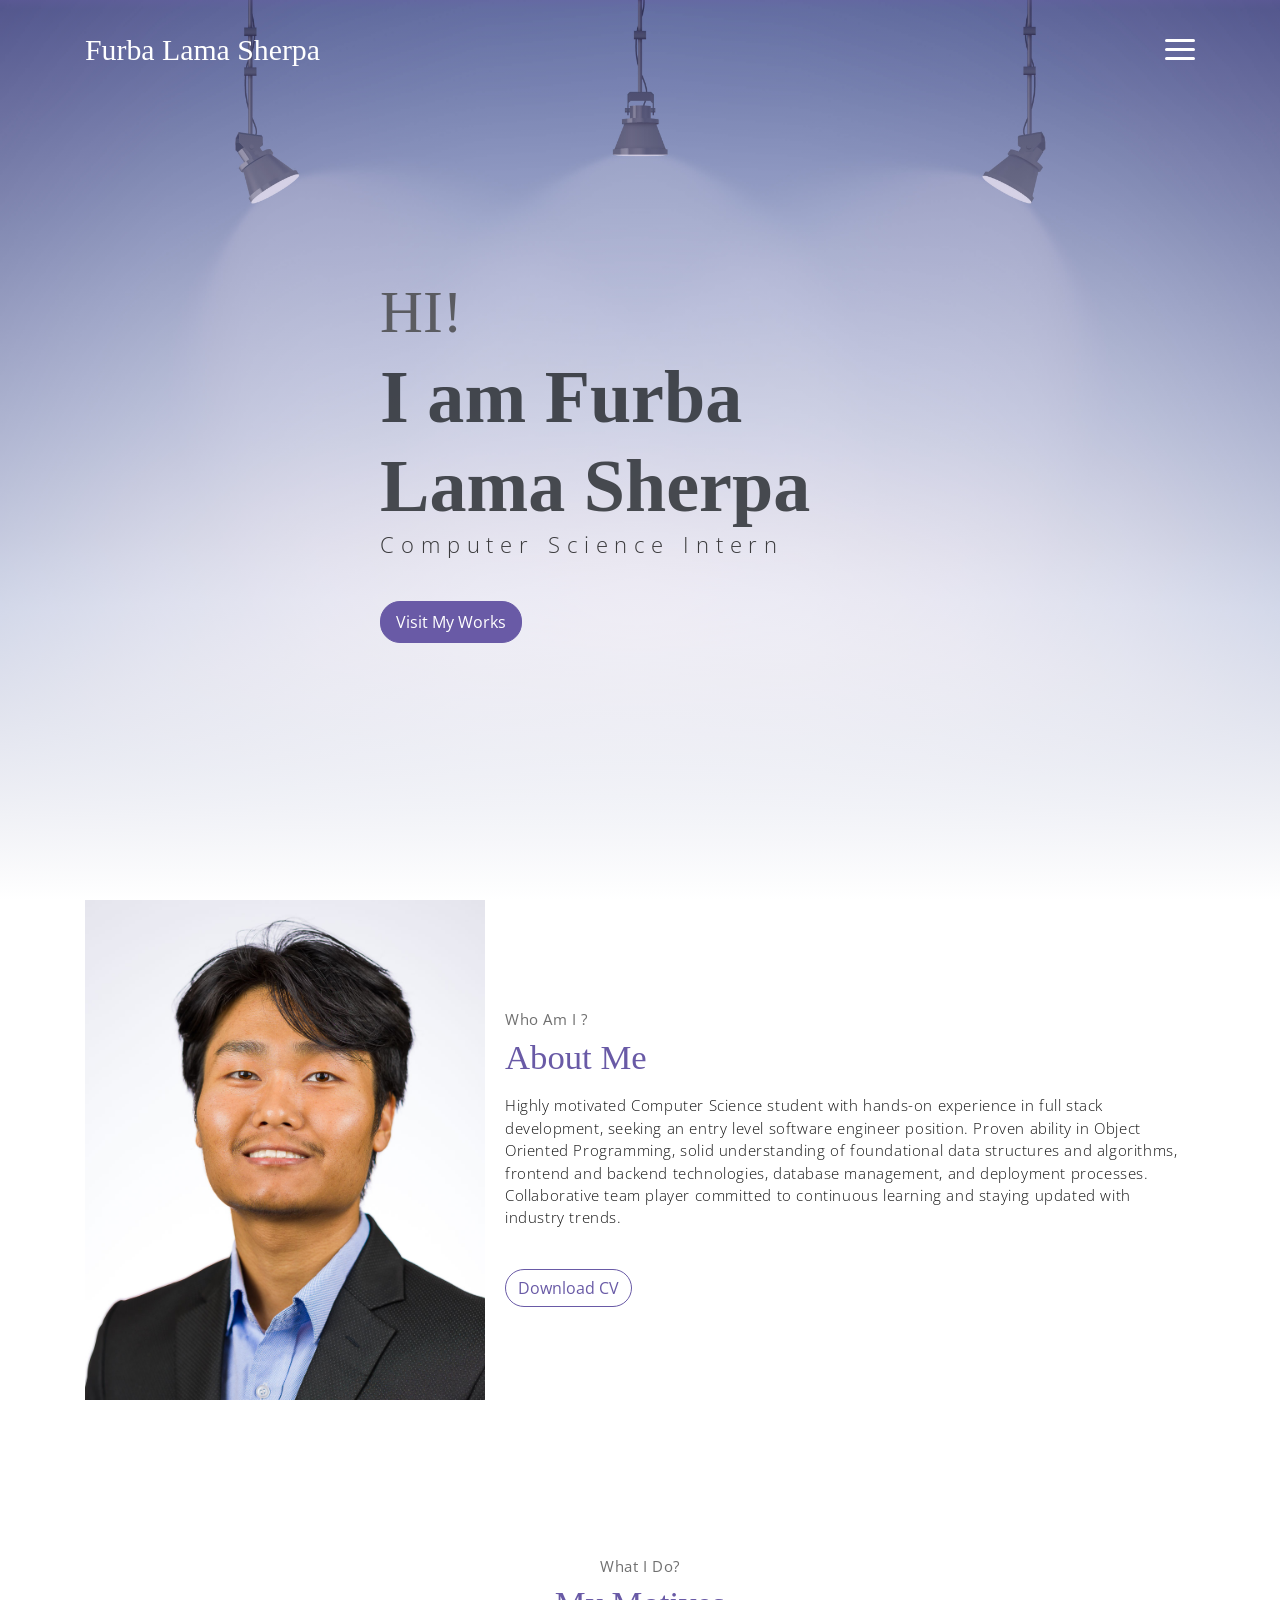
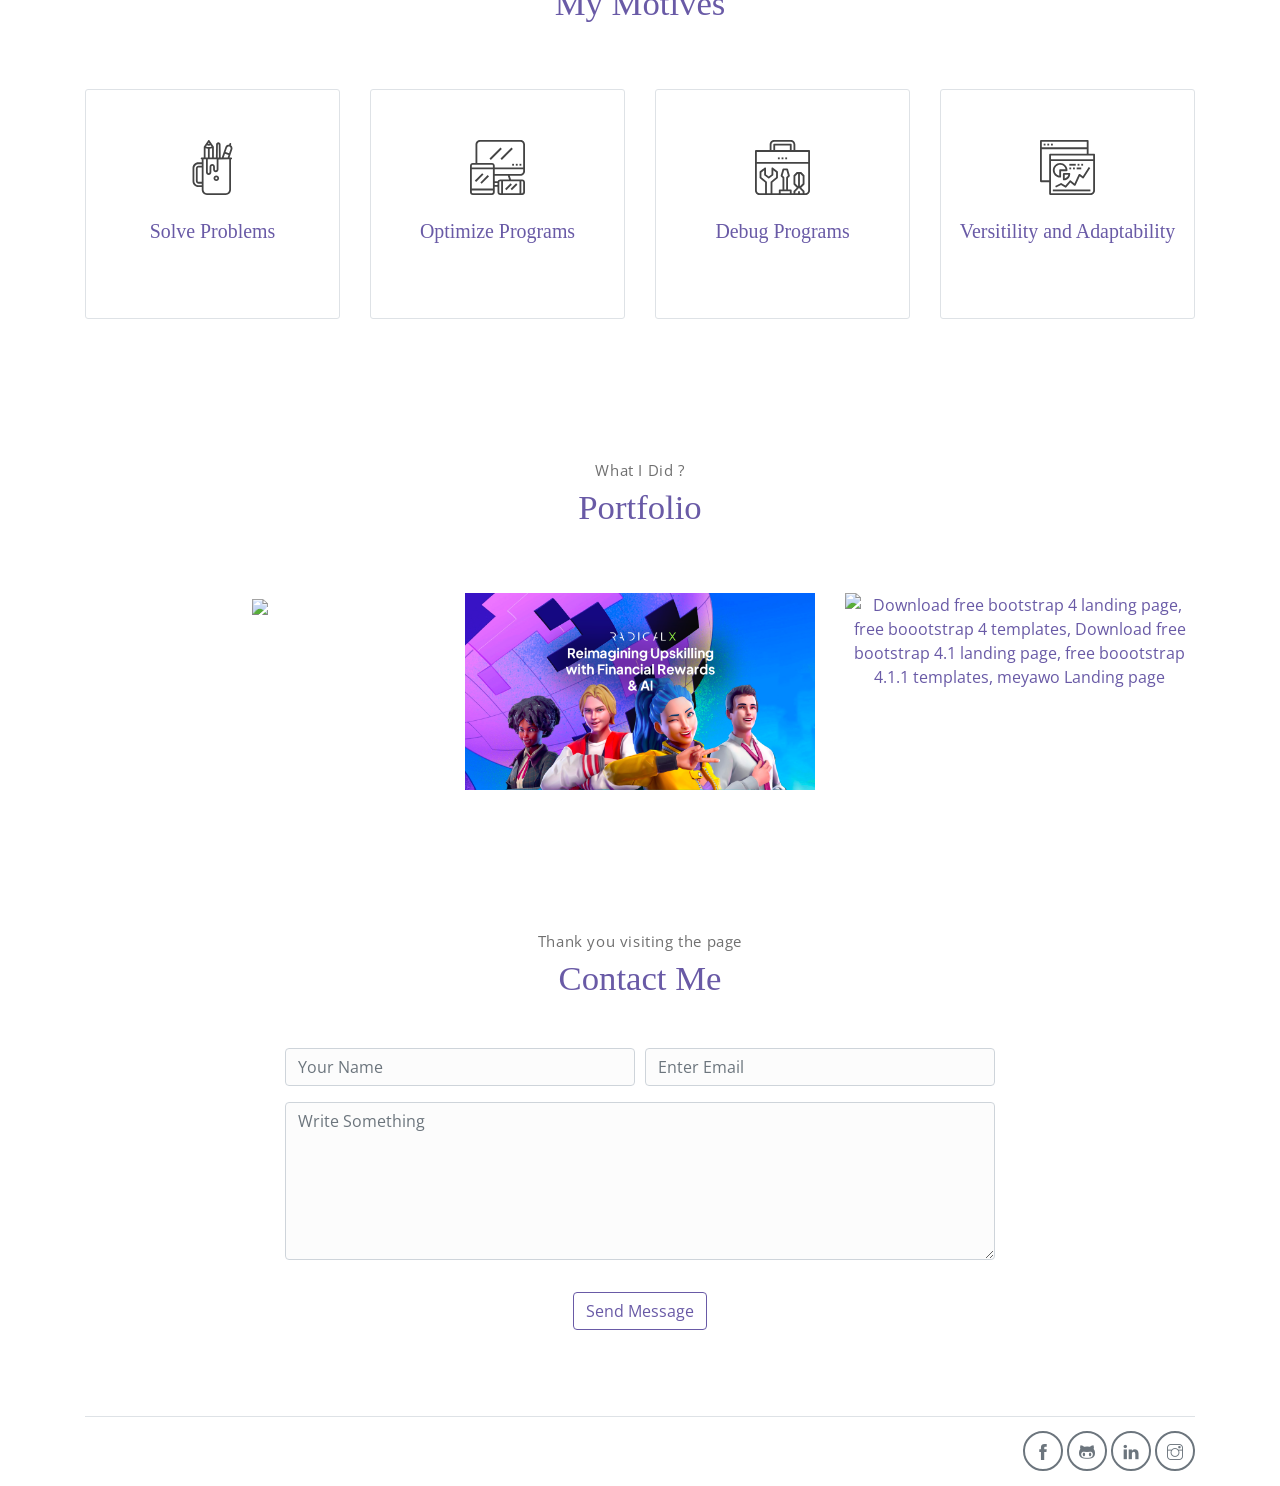
==== commit 6a0ec2a5: "added" ====
--- a/index.html
+++ b/index.html
@@ -65,11 +65,10 @@
                 <div class="about-caption">
                     <p class="section-subtitle">Who Am I ?</p>
                     <h2 class="section-title mb-3">About Me</h2>
-                    <p>
-                        I am a keen learner with the ability to adapt to new environments. Career wise, I am keeping my options open right now. The course I am taking, which is Computer Science, is very general and is not focused on particular field in technology such as software Development or Cyber Security.
-                        <br>Therefore, I have interest on different fields of Computer Science such as Frontend Development, Software Engineer, or even Data Scientist. As long as they are related to my course, I would like to reach out my hand to any of the role I get. I always look forward to learn new things and grow as a life long student in life.             
+                    <p>Highly motivated Computer Science student with hands-on experience in full stack development, seeking an entry level software engineer position. Proven ability in Object Oriented Programming, solid understanding of foundational data structures and algorithms, frontend and backend technologies, database management, and deployment processes. 
+                        <br>Collaborative team player committed to continuous learning and staying updated with industry trends.
                     </p>
-                    <button class="btn-rounded btn btn-outline-primary mt-4"><a href = "Furba Lama Sherpa - Resume.docx"download>Download CV</a></button>
+                    <button class="btn-rounded btn btn-outline-primary mt-4"><a href = "res.docx"download>Download CV</a></button>
                 </div>              
             </div><!-- end of about wrapper -->
         </div><!-- end of container -->
@@ -85,8 +84,8 @@
                 <div class="col-md-6 col-lg-3">
                     <div class="service-card">
                         <div class="body">
-                            <img src="assets/imgs/pencil-case.svg" alt="Download free bootstrap 4 landing page, free boootstrap 4 templates, Download free bootstrap 4.1 landing page, free boootstrap 4.1.1 templates, meyawo Landing page" class="icon">
-                            <h6 class="title">Develop Problem-Solving Skill</h6>
+                            <img src="assets/imgs/pencil-case.svg" class="icon">
+                            <h6 class="title">Solve Problems</h6>
                             <p class="subtitle">In any field of profession, problem-solving is always needed.</p>
                         </div>
                     </div>
@@ -95,7 +94,7 @@
                     <div class="service-card">
                         <div class="body">
                             <img src="assets/imgs/responsive.svg" alt="Download free bootstrap 4 landing page, free boootstrap 4 templates, Download free bootstrap 4.1 landing page, free boootstrap 4.1.1 templates, meyawo Landing page" class="icon">
-                            <h6 class="title">Learn to Optimize Programs</h6>
+                            <h6 class="title">Optimize Programs</h6>
                             <p class="subtitle">Any program that can be optimized, should be optimized</p>
                         </div>
                     </div>
@@ -104,7 +103,7 @@
                     <div class="service-card">
                         <div class="body">
                             <img src="assets/imgs/toolbox.svg" alt="Download free bootstrap 4 landing page, free boootstrap 4 templates, Download free bootstrap 4.1 landing page, free boootstrap 4.1.1 templates, meyawo Landing page" class="icon">
-                            <h6 class="title">Learn to Debug Programs</h6>
+                            <h6 class="title">Debug Programs</h6>
                             <p class="subtitle">Debugging a program is understanding the program better.</p>
                         </div>
                     </div>
@@ -112,8 +111,8 @@
                 <div class="col-md-6 col-lg-3">
                     <div class="service-card">
                         <div class="body">
-                            <img src="assets/imgs/analytics.svg" alt="Download free bootstrap 4 landing page, free boootstrap 4 templates, Download free bootstrap 4.1 landing page, free boootstrap 4.1.1 templates, meyawo Landing page" class="icon">
-                            <h6 class="title">Develop Versitility and Adaptability</h6>
+                            <img src="assets/imgs/analytics.svg" class="icon">
+                            <h6 class="title">Versitility and Adaptability</h6>
                             <p class="subtitle">Being master of one is best and being jack of all trade is good as well.</p>
                         </div>
                     </div>
@@ -130,22 +129,22 @@
             <!-- row -->
             <div class="row">
                 <div class="col-md-4">
-                    <a href="https://www.sherpagcm.com/" class="portfolio-card" target = "_blank">
-                        <img src="assets/imgs/sherpa.png" class="portfolio-card-img">    
+                    <a href="https://github.com/Gintama32/New_project" class="portfolio-card" target = "_blank">
+                        <img src="assets/imgs/project1.gif" class="portfolio-card-img">    
                         <span class="portfolio-card-overlay">
                             <span class="portfolio-card-caption">
-                                <h4>Sherpa Construction Consulting</h5>
-                                <p class="font-weight-normal">IT Intern(Summer 2023)</p>
+                                <h4>Anynomous Messaging App (Full Stack)</h5>
+                                <p class="font-weight-normal">Personal Project- Next.JS(2024)</p>
                             </span>                         
                         </span>                     
                     </a>
                 </div>
                 <div class="col-md-4">
-                    <a href="https://www.radicalx.co/" class="portfolio-card" target = "_blank">
+                    <a href="https://lab.radicalai.app/" class="portfolio-card" target = "_blank">
                         <img class="portfolio-card-img" src="assets/imgs/radicalx.png" class="img-responsive rounded" alt="Download free bootstrap 4 landing page, free boootstrap 4 templates, Download free bootstrap 4.1 landing page, free boootstrap 4.1.1 templates, meyawo Landing page">
                         <span class="portfolio-card-overlay">
                             <span class="portfolio-card-caption">
-                                <h4>RadicalX AI</h5>
+                                <h4>Radical AI</h5>
                                 <p class="font-weight-normal">AI Engineer Intern(Fall 2023)</p>
                             </span>                         
                         </span>                         
@@ -153,11 +152,11 @@
                 </div>
                 <div class="col-md-4">
                     <a href="https://what-to-shop.netlify.app/" class="portfolio-card" target = "_blank">
-                        <img class="portfolio-card-img" src="assets/imgs/what.png" class="img-responsive rounded" alt="Download free bootstrap 4 landing page, free boootstrap 4 templates, Download free bootstrap 4.1 landing page, free boootstrap 4.1.1 templates, meyawo Landing page">    
+                        <img class="portfolio-card-img" src="assets/imgs/rxezjyf4ojx41.png" class="img-responsive rounded" alt="Download free bootstrap 4 landing page, free boootstrap 4 templates, Download free bootstrap 4.1 landing page, free boootstrap 4.1.1 templates, meyawo Landing page">    
                         <span class="portfolio-card-overlay">
                             <span class="portfolio-card-caption">
-                                <h4>What To Shop</h5>
-                                <p class="font-weight-normal">Personal Project</p>
+                                <h4>Python Class</h5>
+                                <p class="font-weight-normal">OpenAI and GUI Project</p>
                             </span>                         
                         </span>                     
                     </a>
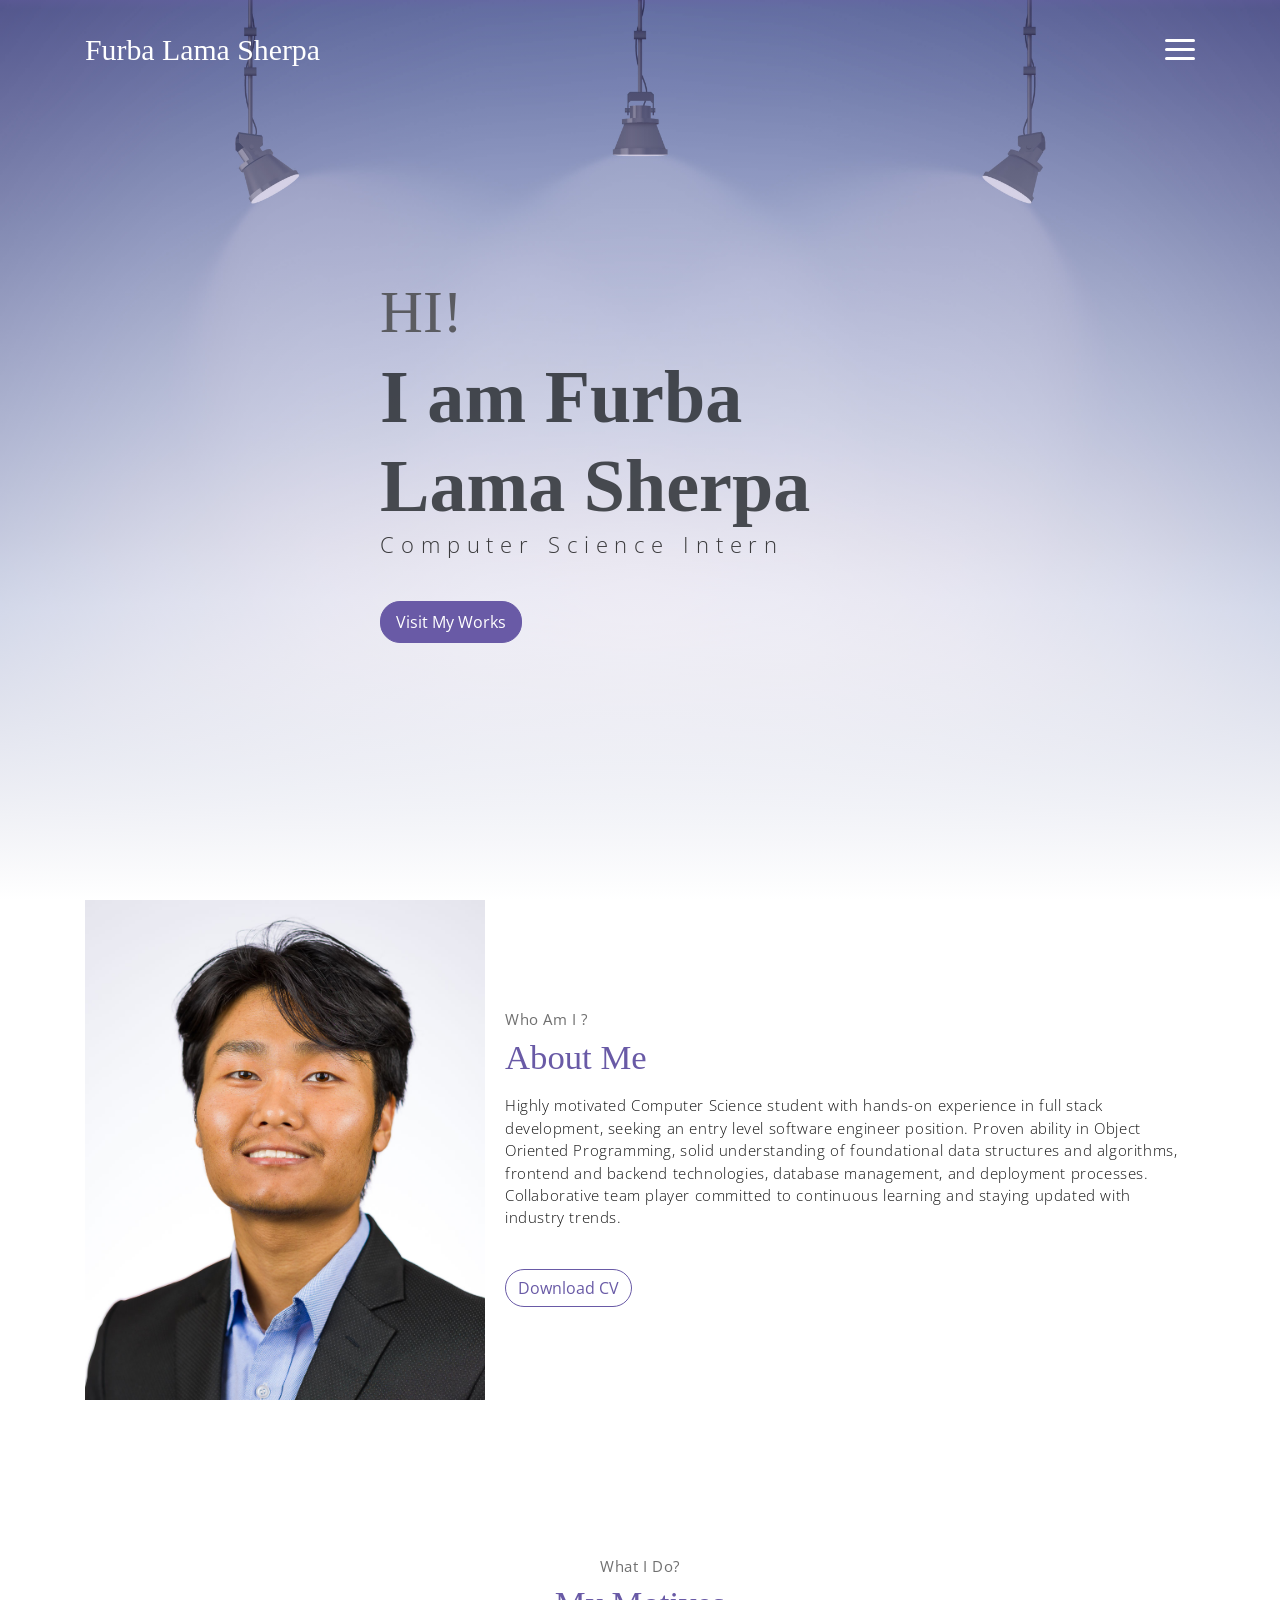
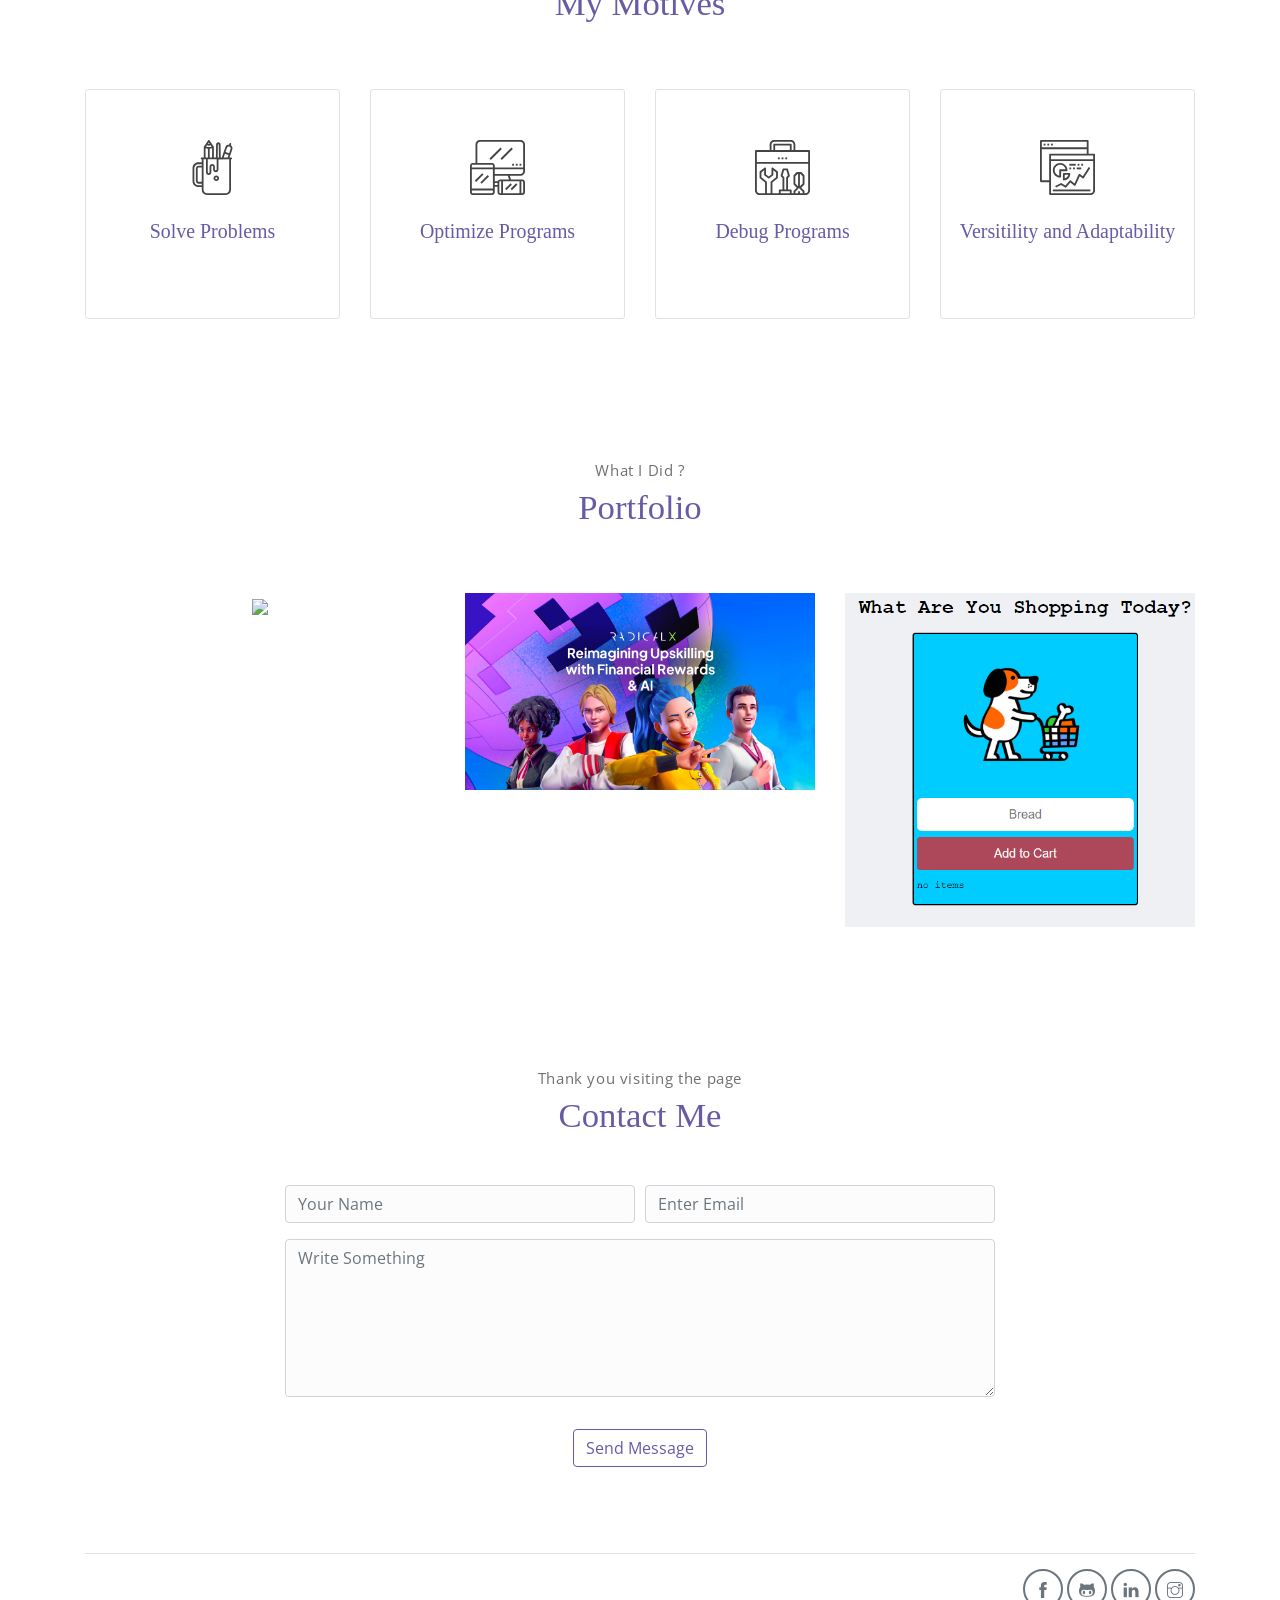
==== commit b10d27e5: "html changes" ====
--- a/index.html
+++ b/index.html
@@ -152,11 +152,11 @@
                 </div>
                 <div class="col-md-4">
                     <a href="https://what-to-shop.netlify.app/" class="portfolio-card" target = "_blank">
-                        <img class="portfolio-card-img" src="assets/imgs/rxezjyf4ojx41.png" class="img-responsive rounded" alt="Download free bootstrap 4 landing page, free boootstrap 4 templates, Download free bootstrap 4.1 landing page, free boootstrap 4.1.1 templates, meyawo Landing page">    
+                        <img class="portfolio-card-img" src="assets/imgs/what.png" class="img-responsive rounded">    
                         <span class="portfolio-card-overlay">
                             <span class="portfolio-card-caption">
-                                <h4>Python Class</h5>
-                                <p class="font-weight-normal">OpenAI and GUI Project</p>
+                                <h4>What to Shop</h5>
+                                <p class="font-weight-normal">CRUD Project</p>
                             </span>                         
                         </span>                     
                     </a>
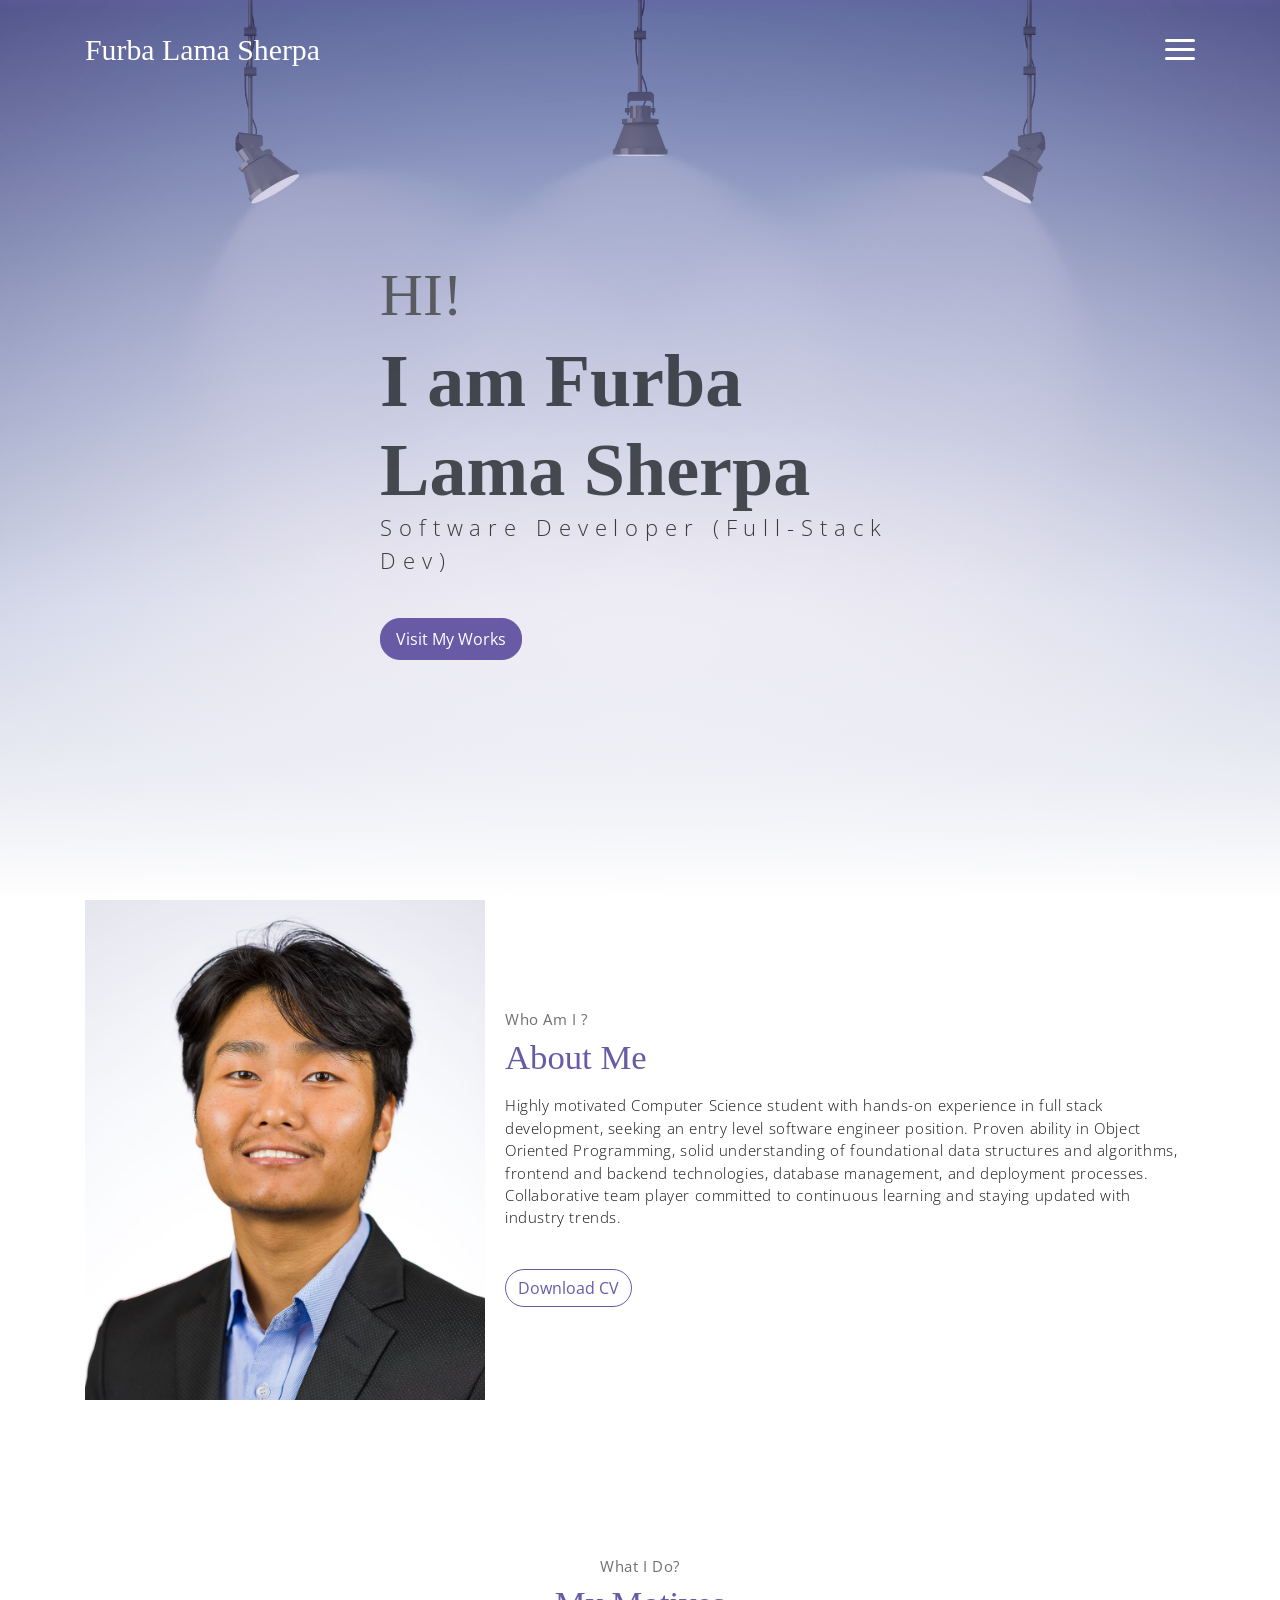
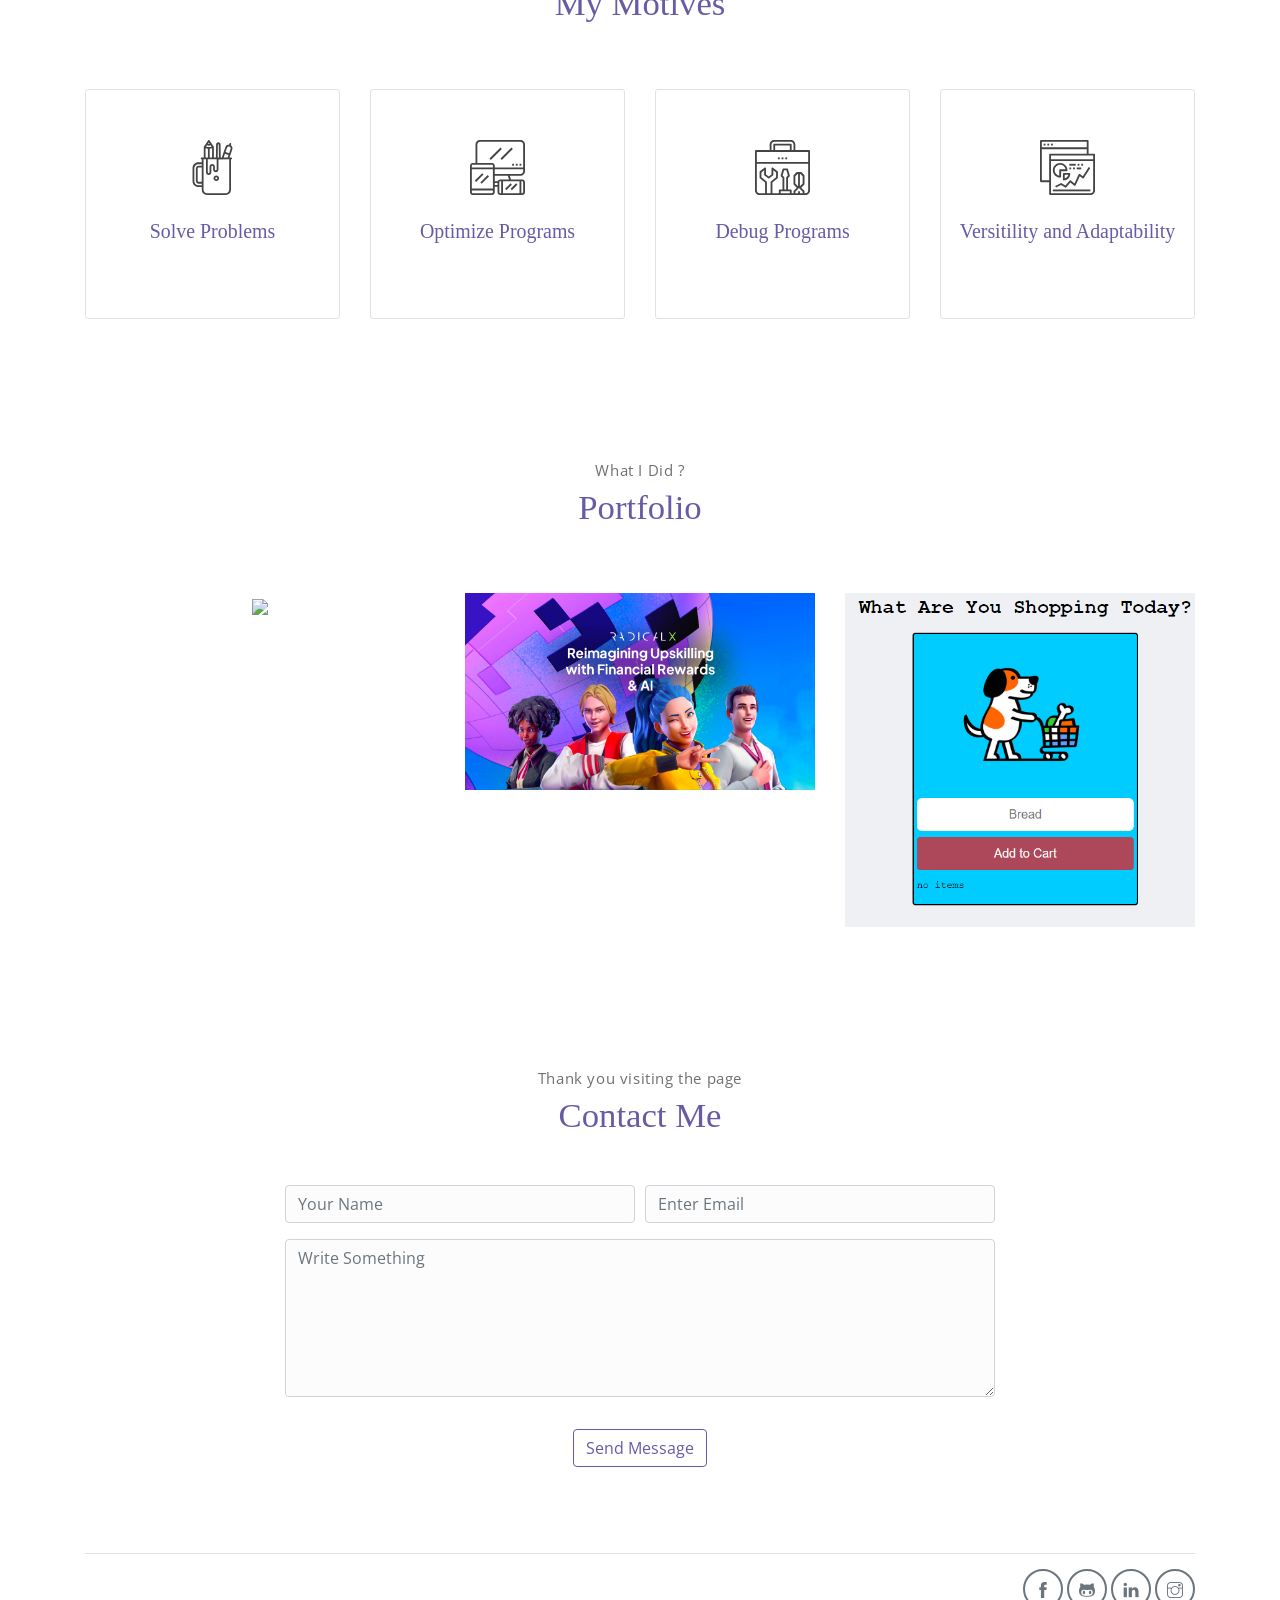
==== commit 48082d1d: "changes" ====
--- a/index.html
+++ b/index.html
@@ -47,7 +47,7 @@
                 <span class="up">HI!</span>
                 <span class="down">I am Furba Lama Sherpa</span>
             </h1>
-            <p class="header-subtitle">Computer Science Intern</p>            
+            <p class="header-subtitle">Software Developer (Full-Stack Dev)</p>            
 
             <a href="https://github.com/Gintama32?tab=repositories" target="_blank"><button class="btn btn-primary">Visit My Works</button></a>
         </div>              
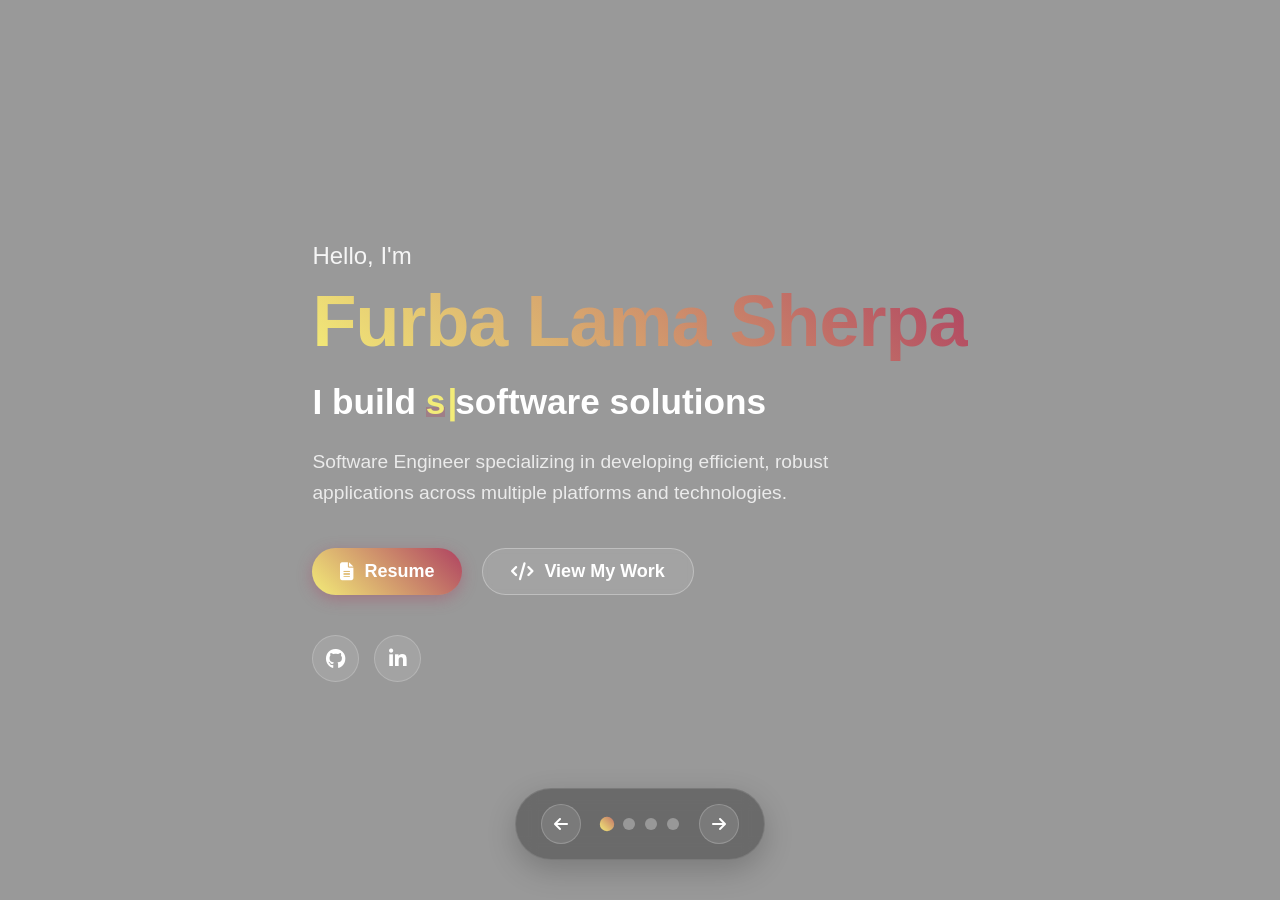
==== commit f1f64f92: "initial upload" ====
--- a/index.html
+++ b/index.html
@@ -1,216 +1,206 @@
 <!DOCTYPE html>
 <html lang="en">
 <head>
-	<meta charset="utf-8">
-    <meta name="viewport" content="width=device-width, initial-scale=1, shrink-to-fit=no">
-    <meta name="description" content="Start your development with Meyawo landing page.">
-    <meta name="author" content="Devcrud">
-    <title>My Portfolio Website</title>
-    <!-- font icons -->
-    <link rel="stylesheet" href="assets/vendors/themify-icons/css/themify-icons.css">
-    <!-- Bootstrap + Meyawo main styles -->
-	<link rel="stylesheet" href="assets/css/meyawo.css">
+    <meta charset="UTF-8">
+    <meta name="viewport" content="width=device-width, initial-scale=1.0">
+    <title>Furba Lama Sherpa | Portfolio</title>
+    <link rel="stylesheet" href="https://cdnjs.cloudflare.com/ajax/libs/font-awesome/6.4.0/css/all.min.css">
+    <link rel="stylesheet" href="index.css">
 </head>
-<body data-spy="scroll" data-target=".navbar" data-offset="40" id="home">
-
-    <!-- Page Navbar -->
-    <nav class="custom-navbar" data-spy="affix" data-offset-top="20">
-        <div class="container">
-            <a class="logo" href="#">Furba Lama Sherpa</a>         
-            <ul class="nav">
-                <li class="item">
-                    <a class="link" href="#home">Home</a>
-                </li>
-                <li class="item">
-                    <a class="link" href="#about">About</a>
-                </li>
-                <li class="item">
-                    <a class="link" href="#portfolio">Portfolio</a>
-                </li>
-                <li class="item">
-                    <a class="link" href="#contact">Contact</a>
-                </li>
-            </ul>
-            <a href="javascript:void(0)" id="nav-toggle" class="hamburger hamburger--elastic">
-                <div class="hamburger-box">
-                  <div class="hamburger-inner"></div>
-                </div>
-            </a>
-        </div>          
-    </nav><!-- End of Page Navbar -->
-
-    <!-- page header -->
-    <header id="home" class="header">
-        <div class="overlay"></div>
-        <div class="header-content container">
-            <h1 class="header-title">
-                <span class="up">HI!</span>
-                <span class="down">I am Furba Lama Sherpa</span>
-            </h1>
-            <p class="header-subtitle">Software Developer (Full-Stack Dev)</p>            
-
-            <a href="https://github.com/Gintama32?tab=repositories" target="_blank"><button class="btn btn-primary">Visit My Works</button></a>
-        </div>              
-    </header><!-- end of page header -->
-
-    <!-- about section -->
-    <section class="section pt-0" id="about">
-        <!-- container -->
-        <div class="container text-center">
-            <!-- about wrapper -->
-            <div class="about">
-                <div class="about-img-holder">
-                    <img src="assets/imgs/man.jpg" class="about-img" alt="Download free bootstrap 4 landing page, free boootstrap 4 templates, Download free bootstrap 4.1 landing page, free boootstrap 4.1.1 templates, meyawo Landing page">
-                </div>
-                <div class="about-caption">
-                    <p class="section-subtitle">Who Am I ?</p>
-                    <h2 class="section-title mb-3">About Me</h2>
-                    <p>Highly motivated Computer Science student with hands-on experience in full stack development, seeking an entry level software engineer position. Proven ability in Object Oriented Programming, solid understanding of foundational data structures and algorithms, frontend and backend technologies, database management, and deployment processes. 
-                        <br>Collaborative team player committed to continuous learning and staying updated with industry trends.
-                    </p>
-                    <button class="btn-rounded btn btn-outline-primary mt-4"><a href = "res.docx"download>Download CV</a></button>
-                </div>              
-            </div><!-- end of about wrapper -->
-        </div><!-- end of container -->
-    </section> <!-- end of about section -->
-
-    <!-- service section -->
-    <section class="section" id="service">
-        <div class="container text-center">
-            <p class="section-subtitle">What I Do?</p>
-            <h6 class="section-title mb-6">My Motives</h6>
-            <!-- row -->
-            <div class="row">
-                <div class="col-md-6 col-lg-3">
-                    <div class="service-card">
-                        <div class="body">
-                            <img src="assets/imgs/pencil-case.svg" class="icon">
-                            <h6 class="title">Solve Problems</h6>
-                            <p class="subtitle">In any field of profession, problem-solving is always needed.</p>
-                        </div>
-                    </div>
-                </div>
-                <div class="col-md-6 col-lg-3">
-                    <div class="service-card">
-                        <div class="body">
-                            <img src="assets/imgs/responsive.svg" alt="Download free bootstrap 4 landing page, free boootstrap 4 templates, Download free bootstrap 4.1 landing page, free boootstrap 4.1.1 templates, meyawo Landing page" class="icon">
-                            <h6 class="title">Optimize Programs</h6>
-                            <p class="subtitle">Any program that can be optimized, should be optimized</p>
-                        </div>
-                    </div>
-                </div>
-                <div class="col-md-6 col-lg-3">
-                    <div class="service-card">
-                        <div class="body">
-                            <img src="assets/imgs/toolbox.svg" alt="Download free bootstrap 4 landing page, free boootstrap 4 templates, Download free bootstrap 4.1 landing page, free boootstrap 4.1.1 templates, meyawo Landing page" class="icon">
-                            <h6 class="title">Debug Programs</h6>
-                            <p class="subtitle">Debugging a program is understanding the program better.</p>
-                        </div>
-                    </div>
-                </div>
-                <div class="col-md-6 col-lg-3">
-                    <div class="service-card">
-                        <div class="body">
-                            <img src="assets/imgs/analytics.svg" class="icon">
-                            <h6 class="title">Versitility and Adaptability</h6>
-                            <p class="subtitle">Being master of one is best and being jack of all trade is good as well.</p>
-                        </div>
-                    </div>
-                </div>
-            </div><!-- end of row -->
-        </div>
-    </section><!-- end of service section -->
-
-    <!-- portfolio section -->
-    <section class="section" id="portfolio">
-        <div class="container text-center">
-            <p class="section-subtitle">What I Did ?</p>
-            <h6 class="section-title mb-6">Portfolio</h6>
-            <!-- row -->
-            <div class="row">
-                <div class="col-md-4">
-                    <a href="https://github.com/Gintama32/New_project" class="portfolio-card" target = "_blank">
-                        <img src="assets/imgs/project1.gif" class="portfolio-card-img">    
-                        <span class="portfolio-card-overlay">
-                            <span class="portfolio-card-caption">
-                                <h4>Anynomous Messaging App (Full Stack)</h5>
-                                <p class="font-weight-normal">Personal Project- Next.JS(2024)</p>
-                            </span>                         
-                        </span>                     
-                    </a>
-                </div>
-                <div class="col-md-4">
-                    <a href="https://lab.radicalai.app/" class="portfolio-card" target = "_blank">
-                        <img class="portfolio-card-img" src="assets/imgs/radicalx.png" class="img-responsive rounded" alt="Download free bootstrap 4 landing page, free boootstrap 4 templates, Download free bootstrap 4.1 landing page, free boootstrap 4.1.1 templates, meyawo Landing page">
-                        <span class="portfolio-card-overlay">
-                            <span class="portfolio-card-caption">
-                                <h4>Radical AI</h5>
-                                <p class="font-weight-normal">AI Engineer Intern(Fall 2023)</p>
-                            </span>                         
-                        </span>                         
-                    </a>
-                </div>
-                <div class="col-md-4">
-                    <a href="https://what-to-shop.netlify.app/" class="portfolio-card" target = "_blank">
-                        <img class="portfolio-card-img" src="assets/imgs/what.png" class="img-responsive rounded">    
-                        <span class="portfolio-card-overlay">
-                            <span class="portfolio-card-caption">
-                                <h4>What to Shop</h5>
-                                <p class="font-weight-normal">CRUD Project</p>
-                            </span>                         
-                        </span>                     
-                    </a>
-                </div>
-            </div><!-- end of row -->
-        </div><!-- end of container -->
-    </section> <!-- end of portfolio section -->
-
-    <!-- contact section -->
-    <section class="section" id="contact">
-        <div class="container text-center">
-            <p class="section-subtitle">Thank you visiting the page</p>
-            <h6 class="section-title mb-5">Contact Me</h6>
-            <!-- contact form -->
-            <form action="https://formsubmit.co/fluffey6@gmail.com" class="contact-form col-md-10 col-lg-8 m-auto" method = "POST">
-                <div class="form-row">
-                    <div class="form-group col-sm-6">
-                        <input type="text" size="50" class="form-control" name= "name" placeholder="Your Name" required>                 
-                    </div>
-                    <div class="form-group col-sm-6">
-                        <input type="email" class="form-control" name = "email" placeholder="Enter Email"requried>                 
-                    </div>
-                    <div class="form-group col-sm-12">
-                        <textarea name="comment" id="comment" rows="6"  name = "message" class="form-control" placeholder="Write Something"></textarea>
-                    </div>
-                    <div class="form-group col-sm-12 mt-3">
-                        <input type="submit" value="Send Message" class="btn btn-outline-primary rounded">                  
-                    </div>
-                </div>  
-            </form><!-- end of contact form -->
-        </div><!-- end of container -->
-    </section><!-- end of contact section -->
-
-    <!-- footer -->
-    <div class="container">
-        <footer class="footer">       
-            <div class="social-links text-right m-auto ml-sm-auto">
-                <a href="https://www.facebook.com/furba.sherpa.581730/" class="link"><i class="ti-facebook"></i></a>
-                <a href="https://github.com/Gintama32" class="link"><i class="ti-github"></i></a>
-                <a href="https://www.linkedin.com/in/furba-sherpa-555785208/" class="link"><i class="ti-linkedin"></i></a>
-                <a href="https://www.instagram.com/furba82/" class="link"><i class="ti-instagram"></i></a>
-            </div>
-        </footer>
-    </div> <!-- end of page footer -->
-	
-	<!-- core  -->
-    <script src="assets/vendors/jquery/jquery-3.4.1.js"></script>
-    <script src="assets/vendors/bootstrap/bootstrap.bundle.js"></script>
-
-    <!-- bootstrap 3 affix -->
-	<script src="assets/vendors/bootstrap/bootstrap.affix.js"></script>
-
-    <!-- Meyawo js -->
-    <script src="assets/js/meyawo.js"></script>
-
+<body>
+ <!-- Fixed Video Background -->
+<video autoplay muted loop playsinline id="bg-video">
+    <source src="bg.mp4" type="video/mp4">
+</video>
+<div class="overlay"></div>
+
+<!-- Horizontal Sliding Sections -->
+<div class="container">
+    <section class="page" id="home">
+        <div class="home-content">
+            <div class="home-text-container">
+                <p class="greeting">Hello, I'm</p>
+                <h1 class="name">Furba Lama Sherpa</h1>
+                <div class="title-container">
+                    <p class="title">I build <span class="highlight">scalable</span> software solutions</p>
+                </div>
+                <p class="description">Software Engineer specializing in developing efficient, robust applications across multiple platforms and technologies.</p>
+                <div class="home-buttons">
+                    <a href="Res2.pdf" class="resume-btn" target="_blank">
+                        <i class="fas fa-file-alt"></i> Resume
+                    </a>
+                    <a href="javascript:void(0);" class="projects-btn" onclick="scrollPage(2)">
+                        <i class="fas fa-code"></i> View My Work
+                    </a>
+                </div>
+                <div class="home-social-links">
+                    <a href="https://github.com/Gintama32" target="_blank" class="home-social-link">
+                        <i class="fab fa-github"></i>
+                    </a>
+                    <a href="https://www.linkedin.com/in/furba-sherpa-555785208/" target="_blank" class="home-social-link">
+                        <i class="fab fa-linkedin-in"></i>
+                    </a>
+                </div>
+            </div>
+
+        </div>
+    </section>
+
+    <section class="page" id="about">
+        <div class="about-container">
+          <div class="about-text">
+            <h2>About Me</h2>
+            <p>
+              Hi, I'm Furba Lama Sherpa. I'm a graduated computer science student and a software engineer who loves building efficient systems that solve complex problems.
+            </p>
+            <p>
+              I enjoy developing software across the stack, from backend systems to frontend interfaces. I work with technologies like Java, Python, C++, and various frameworks to create scalable, maintainable solutions. I'm passionate about algorithm optimization, system design, and writing clean, efficient code.
+            </p>
+            <p>
+              Outside of engineering, I enjoy exploring emerging technologies, contributing to open-source projects, and finding innovative ways to improve software quality and performance.
+            </p>
+          </div>
+          <div class="about-image">
+            <img src="profile.jpg" alt="Furba Lama Sherpa">
+          </div>
+        </div>
+      </section>
+      
+
+    <section class="page" id="projects">
+        <div class="projects-wrapper">
+            <div class="project-container">
+                <div class="project-text">
+                    <h2>AI-Powered Image Analysis Web App</h2>
+                    <p>A full-stack application that uses Clarifai’s General Image Concept Model to generate detailed, multi-word tags (e.g., “red sports car,” “sunset beach”) from user-uploaded images. This allows users to extract meaningful insights and descriptions from visual content.</p>
+                    <p>Built with Express.js, PostgreSQL, and React, the app integrates Clarifai’s gRPC API to cut image processing latency by 50%. Users can visualize analysis results in under 2 seconds, making the experience both fast and interactive.</p>
+                    <div class="tech-stack">
+                        <span class="tech-tag">React</span>
+                        <span class="tech-tag">Express.js</span>
+                        <span class="tech-tag">PostgreSQL</span>
+                        <span class="tech-tag">Clarifai gRPC API</span>
+                        <span class="tech-tag">Node.js</span>
+                    </div>
+                    <div class="project-links">
+                        <a href="https://github.com/Gintama32/ConceptFinder" class="project-link" target="_blank">View Code</a>
+                        <a href="https://zippy-kleicha-99f2cc.netlify.app/" class="project-link" target="_blank">Live Demo</a>
+                    </div>
+                </div>
+                <div class="project-demo">
+                    <img src="project_demo.gif" alt="Project Demo">
+                </div>
+            </div>
+
+            <div class="project-container">
+                <div class="project-text">
+                    <h2>Anonymous Next.Js Messaging Web App</h2>
+                        <p>A secure, full-stack application that allows users to send messages anonymously to other users with receiving user's unique link. Built with Next.js for server-side rendering and dynamic site generation, the app delivers fast performance while maintaining a responsive, accessible UI across devices.</p>
+                        <p>The platform integrates NextAuth for authentication, MongoDB with Mongoose for secure data storage, and OpenAI for auto-generating messages, enhancing user engagement. TypeScript, React Hooks, Tailwind CSS, shadcn/ui, and Zod ensure maintainable, type-safe code and robust input validation.</p>
+                    <div class="tech-stack">
+                        <span class="tech-tag">React</span>
+                        <span class="tech-tag">Node.js</span>
+                        <span class="tech-tag">Next.js</span>
+                        <span class="tech-tag">Tailwind CSS</span>
+                        <span class="tech-tag">NextAuth</span>
+                        <span class="tech-tag">MongoDB/Mongoose</span>
+                        <span class="tech-tag">Zod</span>
+                        <span class="tech-tag">OpenAI</span>
+                    </div>
+                    <div class="project-links">
+                        <a href="https://github.com/Gintama32/New_project" class="project-link" target="_blank">View Code</a>
+                        <a href="https://new-project-neon-psi.vercel.app/" class="project-link" target="_blank">Live Demo</a>
+                    </div>
+                </div>
+                <div class="project-demo">
+                    <video autoplay loop muted playsinline>
+                        <source src="project_demo1.mp4" type="video/mp4">
+                    </video>
+                </div>
+            </div>
+        </div>
+    </section>
+
+    <section class="page" id="contact">
+        <div class="contact-container">
+            <h2>Get In Touch</h2>
+            <p class="contact-intro">I'm always open to new opportunities and collaborations. Feel free to reach out!</p>
+            
+            <div class="contact-content">
+                <div class="contact-info">
+                    <div class="contact-item">
+                        <div class="contact-icon">
+                            <i class="fas fa-envelope"></i>
+                        </div>
+                        <div class="contact-text">
+                            <h3>Email</h3>
+                            <p><a href="mailto:fluffey6@gmail.com">fluffey6@gmail.com</a></p>
+                        </div>
+                    </div>
+                    
+                    <div class="contact-item">
+                        <div class="contact-icon">
+                            <i class="fas fa-map-marker-alt"></i>
+                        </div>
+                        <div class="contact-text">
+                            <h3>Location</h3>
+                            <p>Seattle, WA</p>
+                        </div>
+                    </div>
+                    
+                    <div class="social-links">
+                        <a href="https://github.com/Gintama32" target="_blank" class="social-link">
+                            <i class="fab fa-github"></i>
+                        </a>
+                        <a href="https://www.linkedin.com/in/furba-sherpa-555785208/" target="_blank" class="social-link">
+                            <i class="fab fa-linkedin-in"></i>
+                        </a>
+                    </div>
+                </div>
+                
+                <div class="contact-form-container">
+                    <form id="contact-form" class="contact-form" action="https://formspree.io/f/xqadzzqy" method="POST">
+                        <div class="form-group">
+                            <input type="text" id="name" name="name" placeholder="Your Name" required>
+                        </div>
+                        <div class="form-group">
+                            <input type="email" id="email" name="email" placeholder="Your Email" required>
+                        </div>
+                        <div class="form-group">
+                            <input type="text" id="subject" name="subject" placeholder="Subject">
+                        </div>
+                        <div class="form-group">
+                            <textarea id="message" name="message" placeholder="Your Message" required></textarea>
+                        </div>
+                        <!-- Anti-spam honeypot field -->
+                        <div class="form-group" style="display:none">
+                            <input type="text" name="_gotcha">
+                        </div>
+                        <input type="hidden" name="_subject" value="New Portfolio Contact Message">
+                        <button type="submit" class="submit-btn">Send Message</button>
+                    </form>
+                </div>
+            </div>
+        </div>
+    </section>
+</div>
+
+<!-- Navigation Buttons -->
+<div class="navigation-controls">
+    <button class="nav-btn prev" onclick="scrollPage(-1)" aria-label="Previous section">
+        <i class="fas fa-arrow-left"></i>
+    </button>
+    <div class="nav-dots">
+        <span class="nav-dot active" data-index="0" onclick="goToPage(0)"></span>
+        <span class="nav-dot" data-index="1" onclick="goToPage(1)"></span>
+        <span class="nav-dot" data-index="2" onclick="goToPage(2)"></span>
+        <span class="nav-dot" data-index="3" onclick="goToPage(3)"></span>
+    </div>
+    <button class="nav-btn next" onclick="scrollPage(1)" aria-label="Next section">
+        <i class="fas fa-arrow-right"></i>
+    </button>
+</div>
+
+<script src="https://formspree.io/js/formspree-v2.min.js"></script>
+<script src="index.js"></script>
 </body>
-</html>
+</html>
--- a/index.css
+++ b/index.css
@@ -0,0 +1,877 @@
+/* Global styles to prevent unwanted scrolling */
+html, body {
+    margin: 0;
+    padding: 0;
+    overflow: hidden;
+    height: 100%;
+    width: 100%;
+}
+
+/* Fullscreen video background - stays behind everything */
+#bg-video {
+    position: fixed;
+    top: 0;
+    left: 0;
+    width: 100%;
+    height: 100%;
+    object-fit: cover;
+    z-index: -2;   /* behind everything */
+}
+
+.overlay {
+    position: fixed;
+    top: 0;
+    left: 0;
+    width: 100%;
+    height: 100%;
+    background: rgba(0,0,0,0.4);
+    z-index: -1;   /* above video but below content */
+}
+
+/* Horizontal sliding container */
+.container {
+    display: flex;
+    height: 100vh;
+    width: 400vw;  /* 4 sections */
+    transition: transform 0.8s ease;
+    overflow: hidden; /* Hide horizontal overflow */
+}
+
+/* Each section/page */
+.page {
+    min-width: 100vw;
+    height: 100vh; /* Fixed height for non-project sections */
+    display: flex;
+    justify-content: center;
+    align-items: center; /* Center content vertically */
+    position: relative;
+    text-align: center;
+    color: white;
+    font-family: Arial, sans-serif;
+    overflow-y: hidden; /* Disable vertical scrolling by default */
+}
+
+/* Special styling for projects page to allow scrolling */
+#projects {
+    align-items: flex-start; /* Align to top for scrollable content */
+    overflow-y: auto; /* Enable vertical scrolling only for projects */
+    padding-top: 40px;
+    -webkit-overflow-scrolling: touch; /* Smooth scrolling on iOS */
+    overscroll-behavior: contain; /* Prevent scroll chaining */
+    scroll-behavior: smooth; /* Smooth scrolling */
+}
+
+/* Home Section Styles */
+.home-content {
+    display: flex;
+    flex-direction: column;
+    justify-content: center;
+    align-items: center;
+    height: 100%;
+    width: 100%;
+    max-width: 1200px;
+    padding: 0 40px;
+    position: relative;
+    z-index: 1; /* ensures content is above overlay and video */
+}
+
+.home-text-container {
+    text-align: left;
+    max-width: 800px;
+    animation: fadeIn 1s ease-out;
+}
+
+.greeting {
+    font-size: 1.5rem;
+    color: rgba(255, 255, 255, 0.9);
+    margin-bottom: 10px;
+    font-weight: 300;
+}
+
+.name {
+    font-size: 4.5rem;
+    font-weight: 700;
+    margin: 0 0 20px 0;
+    background: linear-gradient(45deg, #f3ec78, #af4261);
+    background-clip: text;
+    -webkit-background-clip: text;
+    color: transparent;
+    display: inline-block;
+    letter-spacing: -1px;
+}
+
+.title-container {
+    margin-bottom: 25px;
+}
+
+.title {
+    font-size: 2.2rem;
+    font-weight: 600;
+    margin: 0;
+    color: white;
+}
+
+.highlight {
+    position: relative;
+    display: inline-block;
+    color: #f3ec78;
+}
+
+.highlight::after {
+    content: '';
+    position: absolute;
+    width: 100%;
+    height: 10px;
+    bottom: 5px;
+    left: 0;
+    background-color: rgba(175, 66, 97, 0.3);
+    z-index: -1;
+    transition: all 0.3s ease;
+}
+
+/* Blinking cursor effect */
+.highlight::before {
+    content: '|';
+    position: absolute;
+    right: -12px;
+    color: #f3ec78;
+    animation: blink 0.7s infinite;
+}
+
+@keyframes blink {
+    0%, 100% { opacity: 1; }
+    50% { opacity: 0; }
+}
+
+.description {
+    font-size: 1.2rem;
+    line-height: 1.6;
+    color: rgba(255, 255, 255, 0.8);
+    margin-bottom: 40px;
+    max-width: 600px;
+}
+
+.home-buttons {
+    display: flex;
+    gap: 20px;
+    margin-bottom: 40px;
+}
+
+.resume-btn, .projects-btn {
+    display: inline-flex;
+    align-items: center;
+    gap: 10px;
+    padding: 12px 28px;
+    border-radius: 30px;
+    font-size: 18px;
+    font-weight: bold;
+    color: #fff;
+    text-decoration: none;
+    backdrop-filter: blur(5px);
+    transition: all 0.3s ease;
+}
+
+.resume-btn {
+    background: linear-gradient(45deg, #f3ec78, #af4261);
+    border: none;
+    box-shadow: 0 4px 15px rgba(175, 66, 97, 0.4);
+}
+
+.projects-btn {
+    background: rgba(255,255,255,0.1);
+    border: 1px solid rgba(255,255,255,0.3);
+}
+
+.resume-btn:hover, .projects-btn:hover {
+    transform: translateY(-3px);
+}
+
+.resume-btn:hover {
+    box-shadow: 0 7px 20px rgba(175, 66, 97, 0.5);
+}
+
+.projects-btn:hover {
+    background: rgba(255,255,255,0.2);
+}
+
+.home-social-links {
+    display: flex;
+    gap: 15px;
+}
+
+.home-social-link {
+    display: flex;
+    justify-content: center;
+    align-items: center;
+    width: 45px;
+    height: 45px;
+    border-radius: 50%;
+    background: rgba(255, 255, 255, 0.1);
+    color: white;
+    font-size: 20px;
+    text-decoration: none;
+    transition: all 0.3s ease;
+    border: 1px solid rgba(255, 255, 255, 0.2);
+}
+
+.home-social-link:hover {
+    background: rgba(255, 255, 255, 0.2);
+    transform: translateY(-3px);
+    color: #f3ec78;
+}
+
+.nav-indicator {
+    position: absolute;
+    bottom: 40px;
+    display: flex;
+    flex-direction: column;
+    align-items: center;
+    gap: 10px;
+    color: rgba(255, 255, 255, 0.7);
+}
+
+.nav-indicator p {
+    font-size: 0.9rem;
+    letter-spacing: 2px;
+    text-transform: uppercase;
+}
+
+.arrow-container {
+    display: flex;
+    gap: 20px;
+    align-items: center;
+}
+
+.arrow-container i {
+    font-size: 1.2rem;
+    animation: pulse 2s infinite;
+}
+
+.arrow-container i:first-child {
+    animation-delay: 0s;
+}
+
+.arrow-container i:last-child {
+    animation-delay: 1s;
+}
+
+@keyframes pulse {
+    0% {
+        opacity: 0.5;
+        transform: scale(1);
+    }
+    50% {
+        opacity: 1;
+        transform: scale(1.2);
+    }
+    100% {
+        opacity: 0.5;
+        transform: scale(1);
+    }
+}
+
+/* Navigation Controls */
+.navigation-controls {
+    position: fixed;
+    bottom: 40px;
+    left: 50%;
+    transform: translateX(-50%);
+    display: flex;
+    align-items: center;
+    justify-content: center;
+    gap: 20px;
+    z-index: 10;
+    background: rgba(0, 0, 0, 0.3);
+    backdrop-filter: blur(10px);
+    padding: 15px 25px;
+    border-radius: 50px;
+    border: 1px solid rgba(255, 255, 255, 0.1);
+    box-shadow: 0 10px 30px rgba(0, 0, 0, 0.2);
+}
+
+.nav-btn {
+    background: rgba(255, 255, 255, 0.1);
+    border: 1px solid rgba(255, 255, 255, 0.2);
+    color: white;
+    width: 40px;
+    height: 40px;
+    border-radius: 50%;
+    display: flex;
+    align-items: center;
+    justify-content: center;
+    cursor: pointer;
+    transition: all 0.3s ease;
+    font-size: 16px;
+}
+
+.nav-btn:hover {
+    background: rgba(255, 255, 255, 0.2);
+    transform: translateY(-2px);
+    box-shadow: 0 5px 15px rgba(0, 0, 0, 0.2);
+}
+
+.nav-dots {
+    display: flex;
+    gap: 10px;
+}
+
+.nav-dot {
+    width: 12px;
+    height: 12px;
+    border-radius: 50%;
+    background: rgba(255, 255, 255, 0.3);
+    cursor: pointer;
+    transition: all 0.3s ease;
+    position: relative;
+}
+
+.nav-dot:hover {
+    background: rgba(255, 255, 255, 0.5);
+}
+
+.nav-dot.active {
+    background: linear-gradient(45deg, #f3ec78, #af4261);
+    transform: scale(1.2);
+}
+
+.nav-dot.active::after {
+    content: '';
+    position: absolute;
+    width: 100%;
+    height: 100%;
+    border-radius: 50%;
+    background: rgba(243, 236, 120, 0.3);
+    animation: ripple 1.5s infinite;
+    z-index: -1;
+}
+
+@keyframes ripple {
+    0% {
+        transform: scale(1);
+        opacity: 1;
+    }
+    100% {
+        transform: scale(2.5);
+        opacity: 0;
+    }
+}
+/* About Section */
+.about-container {
+    display: flex;
+    flex-direction: row;  /* side by side text + image */
+    justify-content: center;
+    align-items: center;
+    gap: 60px;            /* space between text and image */
+    max-width: 1000px;
+    padding: 0 40px;
+    margin: auto;
+    text-align: left;
+    z-index: 1;
+    animation: fadeIn 1s ease-in-out;
+    height: 100%; /* Use full height of the container */
+}
+
+.about-text {
+    flex: 2;   /* text takes more space */
+    color: white;
+}
+
+.about-text h2 {
+    font-size: 3em;
+    margin-bottom: 20px;
+}
+
+.about-text p {
+    font-size: 1.2em;
+    line-height: 1.6em;
+    margin-bottom: 15px;
+}
+
+.about-image {
+    flex: 1;   /* image takes less space */
+    display: flex;
+    justify-content: center;
+    align-items: center;
+}
+
+.about-image img {
+    width: 250px;
+    height: 250px;
+    border-radius: 20px;
+    object-fit: cover;
+    box-shadow: 0 10px 30px rgba(0,0,0,0.5);
+    border: 2px solid rgba(255,255,255,0.2);
+}
+
+/* Fade-in animation */
+@keyframes fadeIn {
+    from { opacity: 0; transform: translateY(20px); }
+    to { opacity: 1; transform: translateY(0); }
+}
+
+/* Project Section Styles */
+.projects-wrapper {
+    display: flex;
+    flex-direction: column;
+    gap: 40px;  /* Space between project containers */
+    padding: 40px 20px;  /* Reduced top padding */
+    width: 100%;
+    max-width: 1400px;  /* Slightly wider than individual containers */
+    margin: 0 auto;
+    overflow-y: visible; /* Remove internal scrolling */
+    height: auto; /* Allow natural height */
+}
+
+/* Projects section scrollbar styling */
+#projects::-webkit-scrollbar {
+    width: 8px;
+}
+
+#projects::-webkit-scrollbar-track {
+    background: transparent;
+}
+
+#projects::-webkit-scrollbar-thumb {
+    background: rgba(255, 255, 255, 0.2);
+    border-radius: 4px;
+}
+
+#projects::-webkit-scrollbar-thumb:hover {
+    background: rgba(255, 255, 255, 0.3);
+}
+.project-container {
+    display: flex;
+    flex-direction: row;
+    justify-content: center;
+    align-items: center;
+    gap: 60px;
+    max-width: 1300px;  /* increased from 1200px to accommodate larger demos */
+    padding: 40px;
+    margin: auto;
+    text-align: left;
+    z-index: 1;
+    background: rgba(255, 255, 255, 0.1);  /* semi-transparent background */
+    backdrop-filter: blur(10px);  /* glass effect */
+    border-radius: 20px;
+    border: 1px solid rgba(255, 255, 255, 0.2);
+    box-shadow: 0 15px 35px rgba(0, 0, 0, 0.2);
+    animation: fadeIn 1s ease-in-out;
+}
+
+.project-text {
+    flex: 1;  /* equal space distribution */
+    color: white;
+    padding: 20px;
+}
+
+.project-text h2 {
+    font-size: 2.5em;
+    margin-bottom: 20px;
+    color: white;
+}
+
+.project-text p {
+    font-size: 1.1em;
+    line-height: 1.6em;
+    margin-bottom: 15px;
+    color: rgba(255, 255, 255, 0.9);
+}
+
+.project-demo {
+    flex: 1.2;  /* slightly more space for the demo */
+    display: flex;
+    justify-content: center;
+    align-items: center;
+    padding: 20px;
+    min-height: 400px; /* Ensure enough vertical space */
+}
+
+.project-demo video, .project-demo img {
+    width: 100%;
+    max-width: 600px; /* Increased from 500px */
+    height: 350px; /* Added fixed height */
+    border-radius: 10px;
+    box-shadow: 0 10px 30px rgba(0, 0, 0, 0.3);
+    border: 2px solid rgba(255, 255, 255, 0.2);
+    object-fit: contain; /* Ensures content maintains aspect ratio */
+}
+
+.tech-stack {
+    display: flex;
+    flex-wrap: wrap;
+    gap: 10px;
+    margin-top: 20px;
+}
+
+.tech-tag {
+    background: rgba(255, 255, 255, 0.15);
+    padding: 5px 15px;
+    border-radius: 20px;
+    font-size: 0.9em;
+    color: white;
+    backdrop-filter: blur(5px);
+}
+
+.project-links {
+    display: flex;
+    gap: 15px;
+    margin-top: 25px;
+}
+
+.project-link {
+    display: inline-block;
+    padding: 8px 20px;
+    border-radius: 20px;
+    background: rgba(255, 255, 255, 0.15);
+    color: white;
+    text-decoration: none;
+    transition: all 0.3s ease;
+    backdrop-filter: blur(5px);
+    border: 1px solid rgba(255, 255, 255, 0.2);
+}
+
+.project-link:hover {
+    background: rgba(255, 255, 255, 0.25);
+    transform: translateY(-2px);
+}
+
+/* Contact Section Styles */
+.contact-container {
+    max-width: 1200px;
+    width: 100%;
+    padding: 0 20px;
+    margin: 0 auto;
+    color: white;
+    text-align: center;
+}
+
+.contact-container h2 {
+    font-size: 3em;
+    margin-bottom: 20px;
+    background: linear-gradient(45deg, #f3ec78, #af4261);
+    background-clip: text;
+    -webkit-background-clip: text;
+    color: transparent;
+    display: inline-block;
+}
+
+.contact-intro {
+    font-size: 1.2em;
+    margin-bottom: 40px;
+    max-width: 700px;
+    margin-left: auto;
+    margin-right: auto;
+    color: rgba(255, 255, 255, 0.9);
+}
+
+.contact-content {
+    display: flex;
+    flex-direction: row;
+    gap: 60px;
+    justify-content: center;
+    align-items: flex-start;
+}
+
+.contact-info {
+    flex: 1;
+    display: flex;
+    flex-direction: column;
+    gap: 30px;
+    text-align: left;
+    max-width: 400px;
+}
+
+.contact-item {
+    display: flex;
+    align-items: flex-start;
+    gap: 20px;
+    padding: 20px;
+    background: rgba(255, 255, 255, 0.1);
+    border-radius: 15px;
+    backdrop-filter: blur(10px);
+    border: 1px solid rgba(255, 255, 255, 0.2);
+    transition: transform 0.3s ease, box-shadow 0.3s ease;
+}
+
+.contact-item:hover {
+    transform: translateY(-5px);
+    box-shadow: 0 10px 30px rgba(0, 0, 0, 0.2);
+}
+
+.contact-icon {
+    font-size: 24px;
+    color: #f3ec78;
+    background: rgba(255, 255, 255, 0.1);
+    width: 50px;
+    height: 50px;
+    border-radius: 50%;
+    display: flex;
+    justify-content: center;
+    align-items: center;
+}
+
+.contact-text h3 {
+    margin: 0 0 10px 0;
+    font-size: 1.3em;
+}
+
+.contact-text p {
+    margin: 0;
+    color: rgba(255, 255, 255, 0.9);
+}
+
+.contact-text a {
+    color: rgba(255, 255, 255, 0.9);
+    text-decoration: none;
+    transition: color 0.3s ease;
+}
+
+.contact-text a:hover {
+    color: #f3ec78;
+}
+
+.social-links {
+    display: flex;
+    gap: 15px;
+    margin-top: 20px;
+}
+
+.social-link {
+    display: flex;
+    justify-content: center;
+    align-items: center;
+    width: 50px;
+    height: 50px;
+    border-radius: 50%;
+    background: rgba(255, 255, 255, 0.1);
+    color: white;
+    font-size: 20px;
+    text-decoration: none;
+    transition: all 0.3s ease;
+    border: 1px solid rgba(255, 255, 255, 0.2);
+}
+
+.social-link:hover {
+    background: rgba(255, 255, 255, 0.2);
+    transform: translateY(-5px);
+    color: #f3ec78;
+}
+
+.contact-form-container {
+    flex: 1;
+    max-width: 500px;
+}
+
+.contact-form {
+    display: flex;
+    flex-direction: column;
+    gap: 20px;
+    padding: 30px;
+    background: rgba(255, 255, 255, 0.1);
+    border-radius: 15px;
+    backdrop-filter: blur(10px);
+    border: 1px solid rgba(255, 255, 255, 0.2);
+    box-sizing: border-box; /* Ensure padding is included in width calculation */
+}
+
+.form-group {
+    position: relative;
+    width: 100%; /* Ensure form group takes full width */
+    box-sizing: border-box; /* Include padding and border in width calculation */
+}
+
+.form-group input,
+.form-group textarea {
+    width: 100%;
+    padding: 15px;
+    background: rgba(255, 255, 255, 0.1);
+    border: 1px solid rgba(255, 255, 255, 0.2);
+    border-radius: 10px;
+    color: white;
+    font-size: 16px;
+    transition: all 0.3s ease;
+    box-sizing: border-box; /* Include padding and border in the element's width */
+    margin: 0; /* Remove any default margins */
+}
+
+.form-group input:focus,
+.form-group textarea:focus {
+    outline: none;
+    border-color: rgba(243, 236, 120, 0.5);
+    box-shadow: 0 0 10px rgba(243, 236, 120, 0.3);
+}
+
+.form-group textarea {
+    min-height: 150px;
+    resize: vertical;
+}
+
+.form-group input::placeholder,
+.form-group textarea::placeholder {
+    color: rgba(255, 255, 255, 0.6);
+}
+
+.submit-btn {
+    padding: 15px 30px;
+    background: linear-gradient(45deg, #f3ec78, #af4261);
+    border: none;
+    border-radius: 30px;
+    color: white;
+    font-size: 18px;
+    font-weight: bold;
+    cursor: pointer;
+    transition: all 0.3s ease;
+    align-self: flex-end;
+}
+
+.submit-btn:hover {
+    transform: translateY(-3px);
+    box-shadow: 0 10px 20px rgba(0, 0, 0, 0.2);
+}
+
+.submit-btn:disabled {
+    opacity: 0.7;
+    cursor: not-allowed;
+    transform: none;
+}
+
+.success-message {
+    display: flex;
+    flex-direction: column;
+    align-items: center;
+    justify-content: center;
+    padding: 40px 20px;
+    text-align: center;
+}
+
+.success-message i {
+    font-size: 60px;
+    color: #4CAF50;
+    margin-bottom: 20px;
+}
+
+.success-message p {
+    font-size: 1.2em;
+    color: white;
+}
+
+/* Responsive for smaller screens */
+@media screen and (max-width: 900px) {
+    /* Home section responsive */
+    .home-text-container {
+        text-align: center;
+        padding: 0 20px;
+    }
+    
+    .name {
+        font-size: 3.5rem;
+    }
+    
+    .title {
+        font-size: 1.8rem;
+    }
+    
+    .description {
+        font-size: 1.1rem;
+        margin-left: auto;
+        margin-right: auto;
+    }
+    
+    .home-buttons {
+        flex-direction: column;
+        gap: 15px;
+        align-items: center;
+    }
+    
+    .home-social-links {
+        justify-content: center;
+    }
+    
+    .nav-indicator {
+        bottom: 20px;
+    }
+    
+    .navigation-controls {
+        padding: 10px 20px;
+        gap: 15px;
+    }
+    
+    .nav-btn {
+        width: 35px;
+        height: 35px;
+        font-size: 14px;
+    }
+    
+    .nav-dot {
+        width: 10px;
+        height: 10px;
+    }
+    .project-container {
+        flex-direction: column;
+        padding: 20px;
+        gap: 30px;
+    }
+
+    .project-text {
+        text-align: center;
+    }
+
+    .project-text h2 {
+        font-size: 2em;
+    }
+
+    .project-demo video, .project-demo img {
+        max-width: 100%;
+        height: 300px; /* Slightly smaller height on mobile but still substantial */
+    }
+
+    .tech-stack {
+        justify-content: center;
+    }
+
+    .project-links {
+        justify-content: center;
+    }
+    .about-container {
+        flex-direction: column;  /* stack text + image */
+        text-align: center;
+    }
+    
+    .about-text h2 {
+        font-size: 2.5em;
+    }
+
+    .about-text p {
+        font-size: 1.1em;
+    }
+
+    .about-image img {
+        width: 200px;
+        height: 200px;
+    }
+    
+    /* Contact section responsive */
+    .contact-content {
+        flex-direction: column;
+        align-items: center;
+        gap: 40px;
+    }
+    
+    .contact-info {
+        max-width: 100%;
+        width: 100%;
+    }
+    
+    .contact-form-container {
+        max-width: 100%;
+        width: 100%;
+    }
+    
+    .submit-btn {
+        width: 100%;
+    }
+    
+    .contact-container h2 {
+        font-size: 2.5em;
+    }
+}
